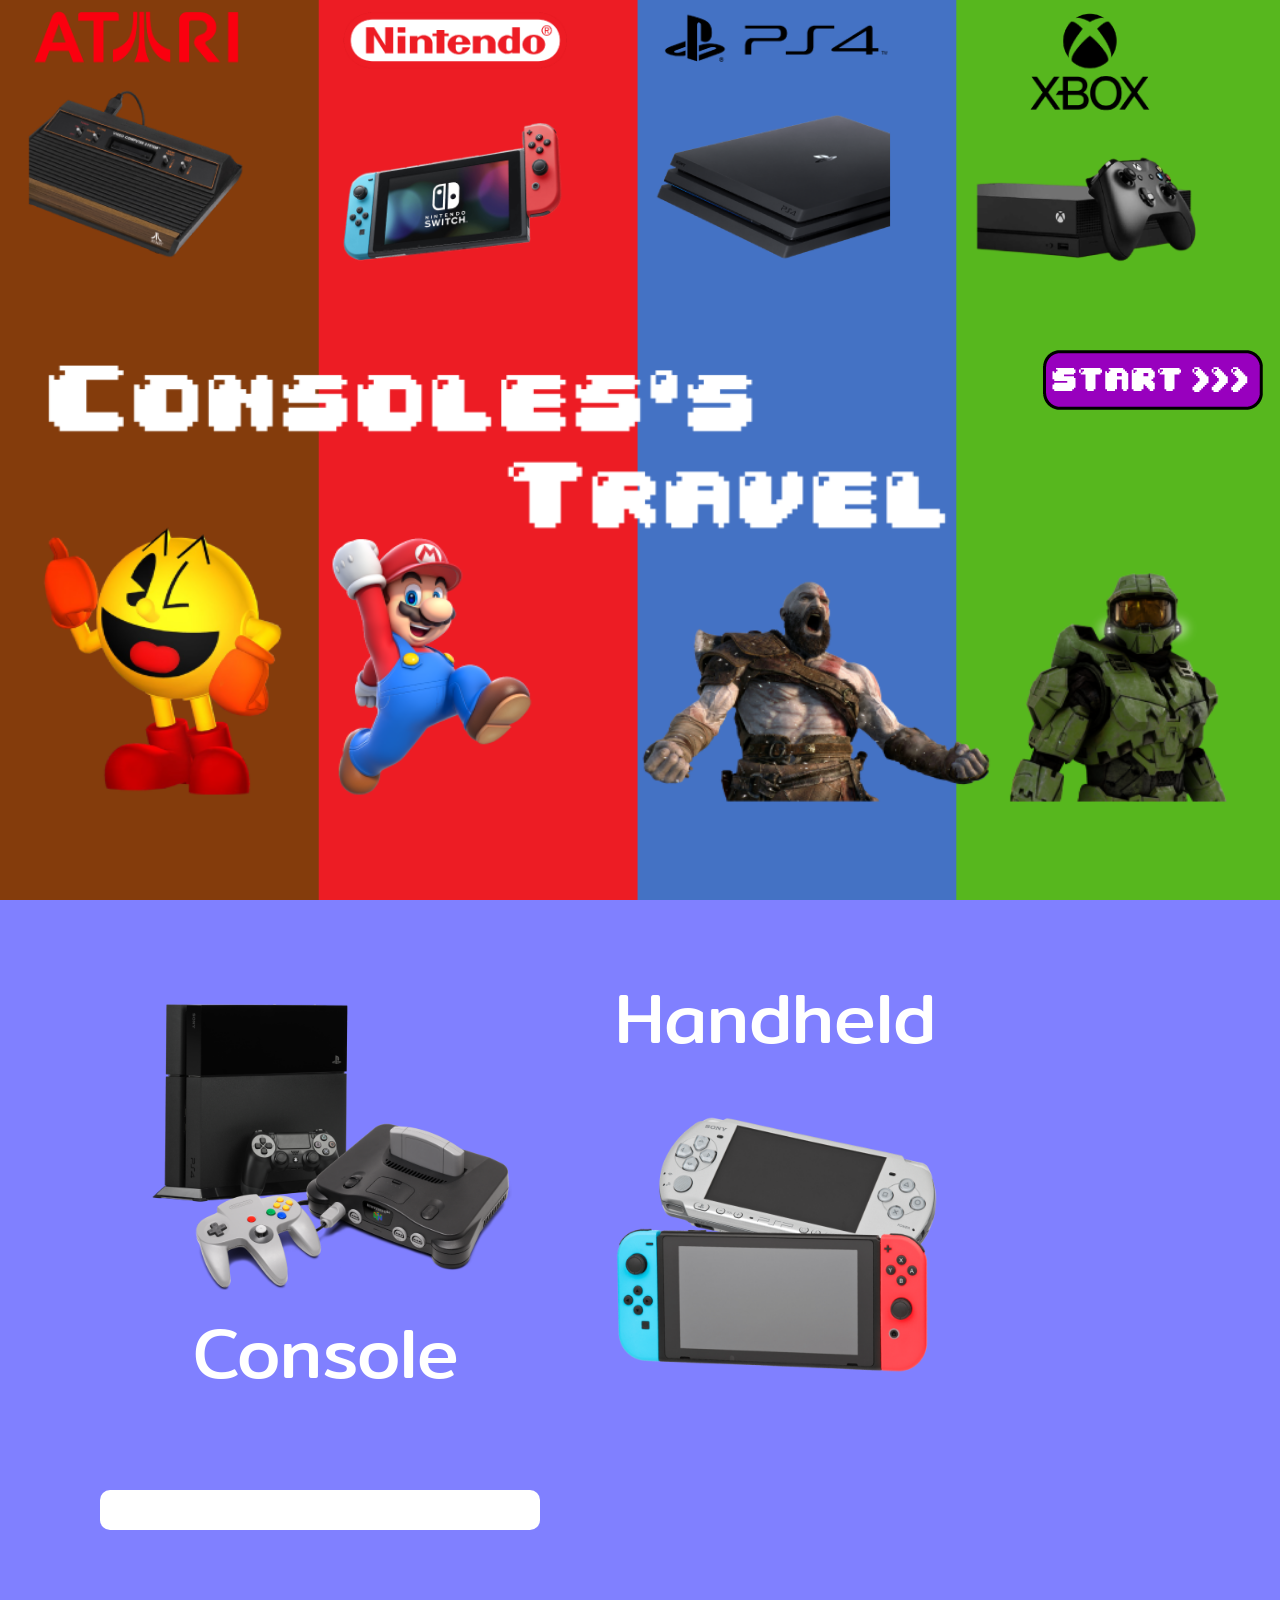
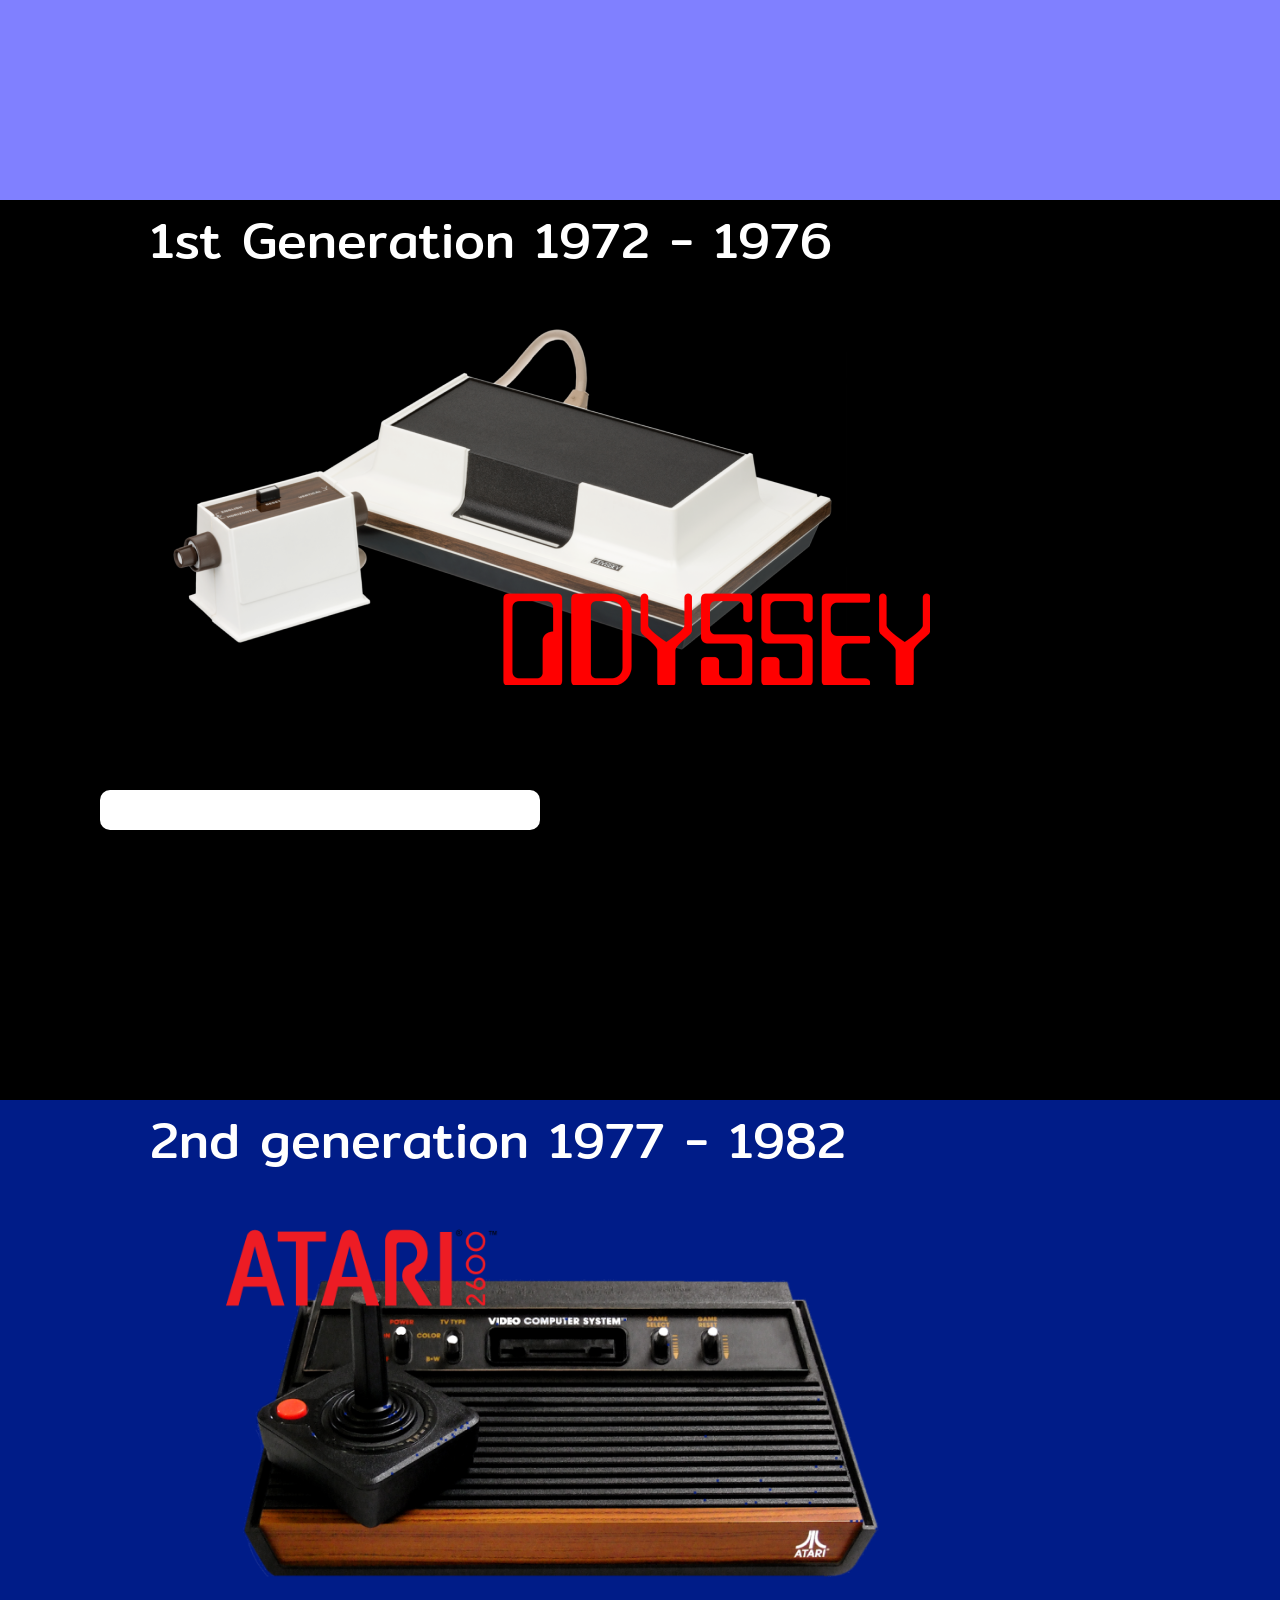
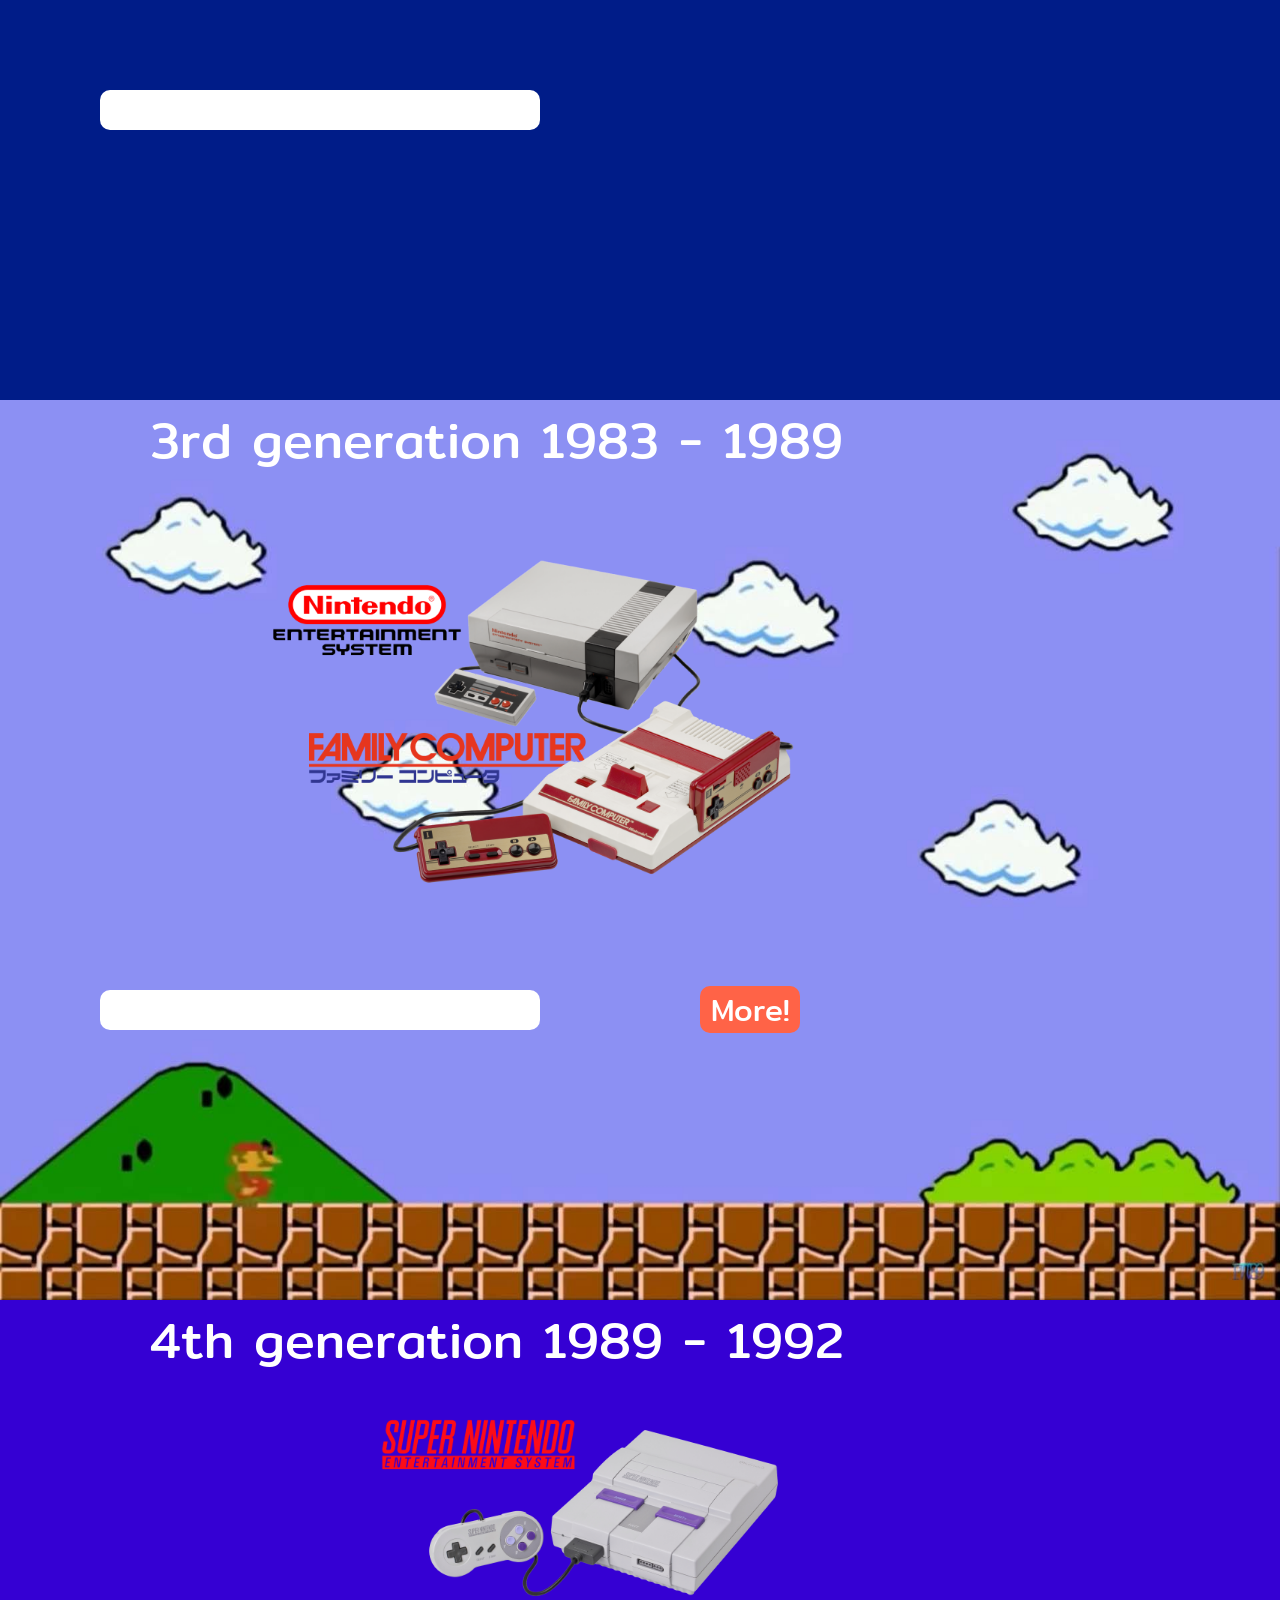
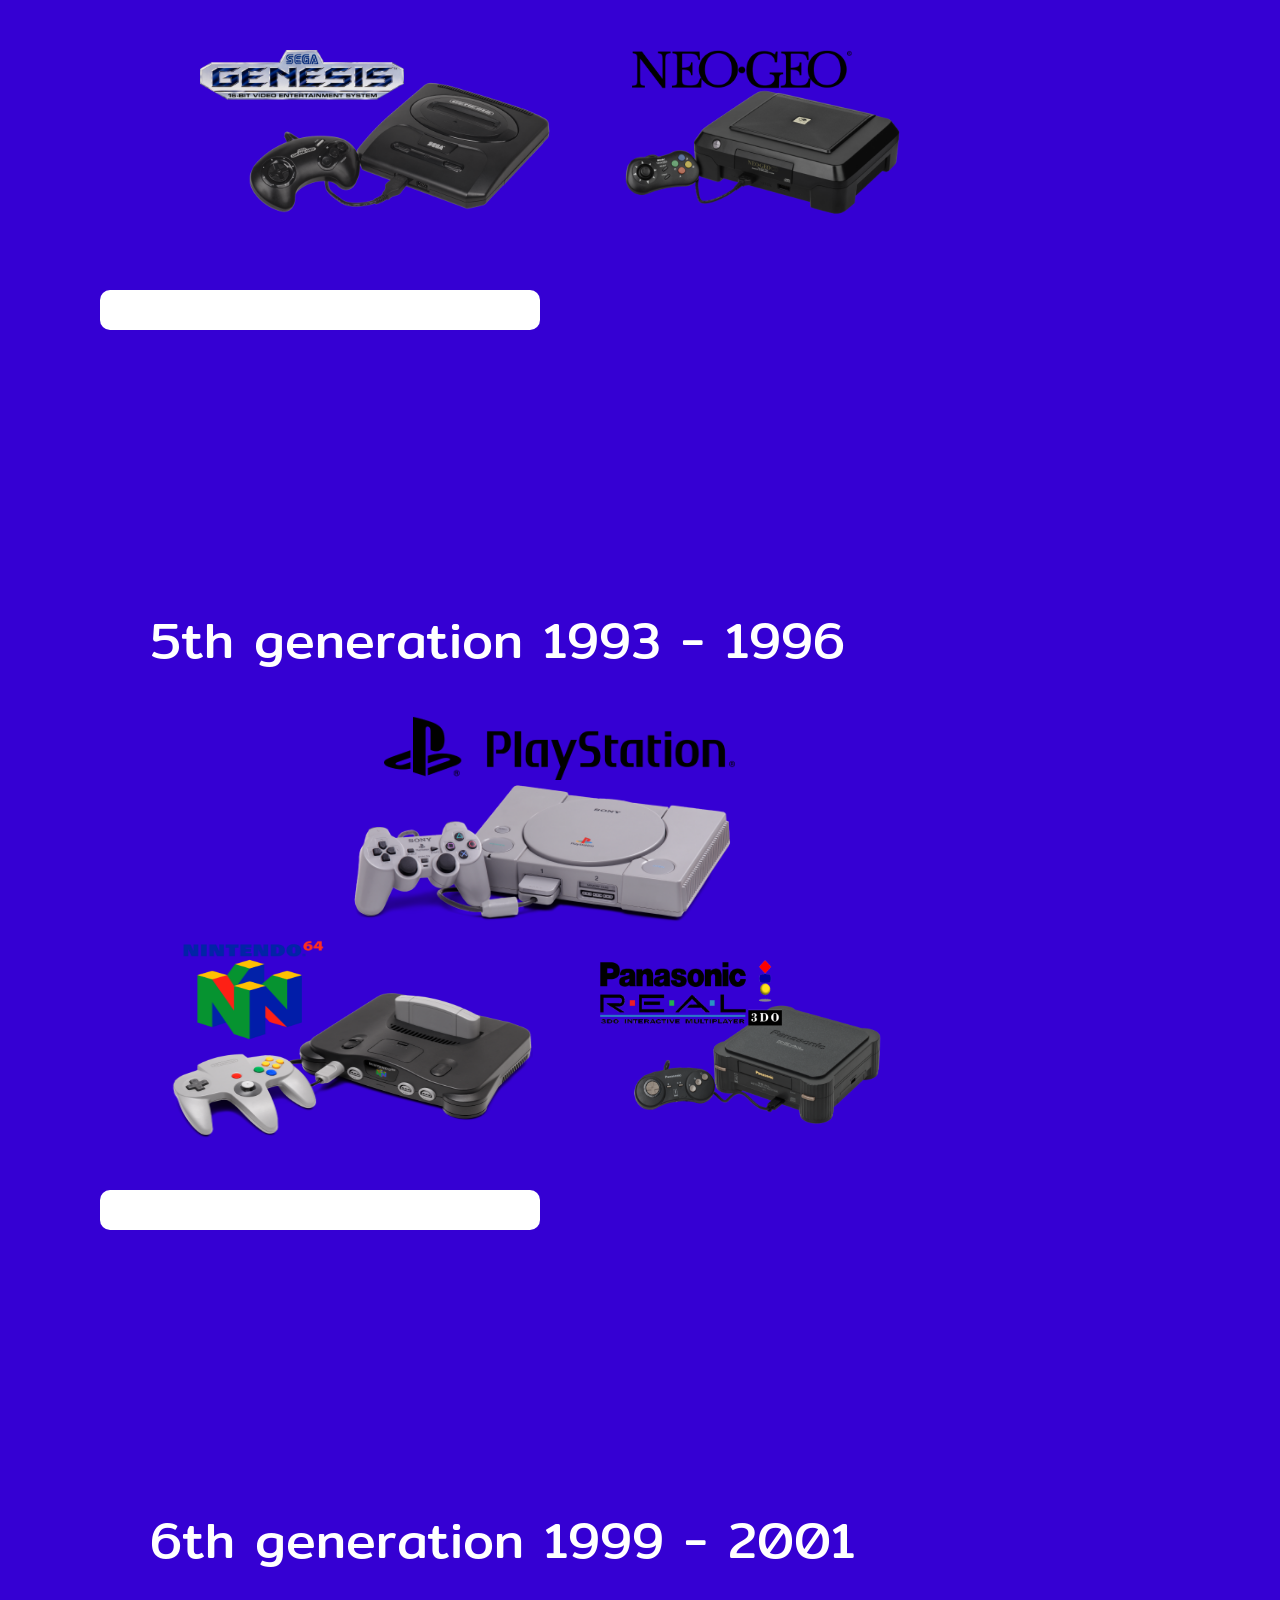
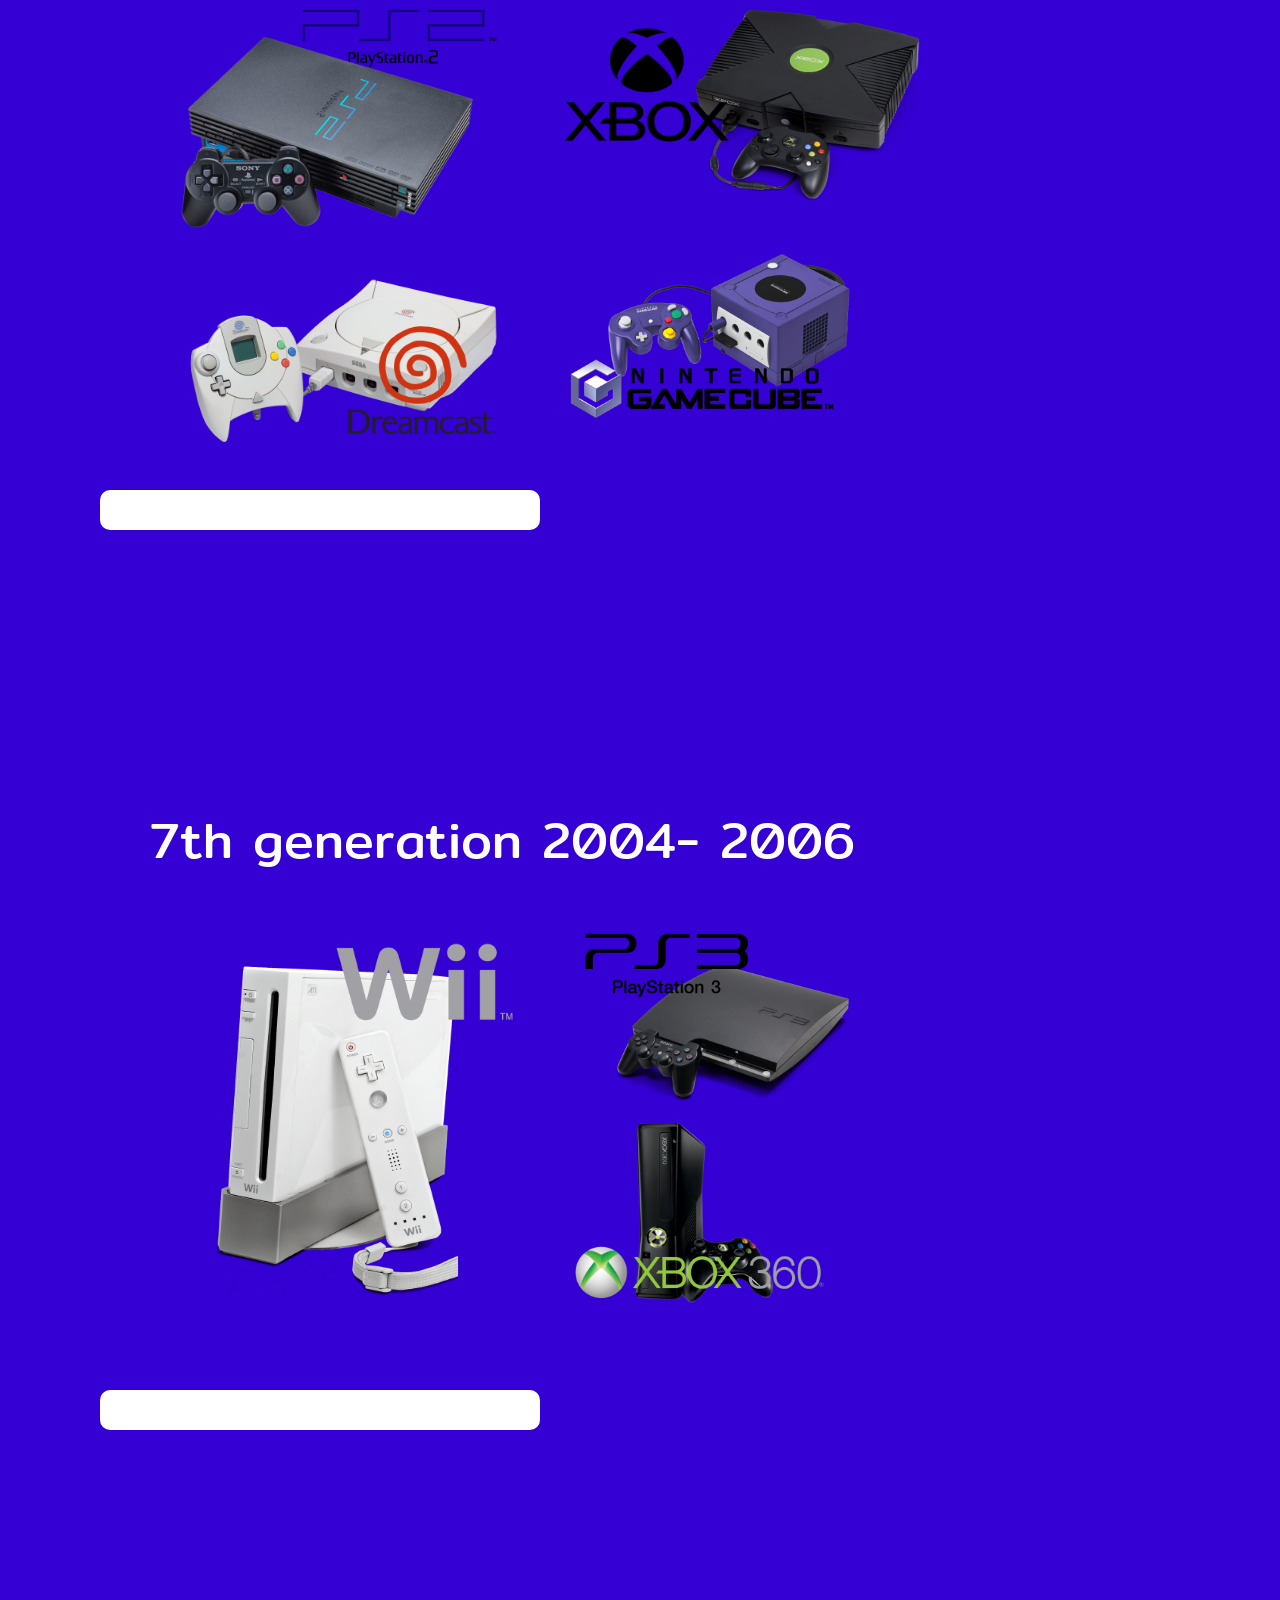
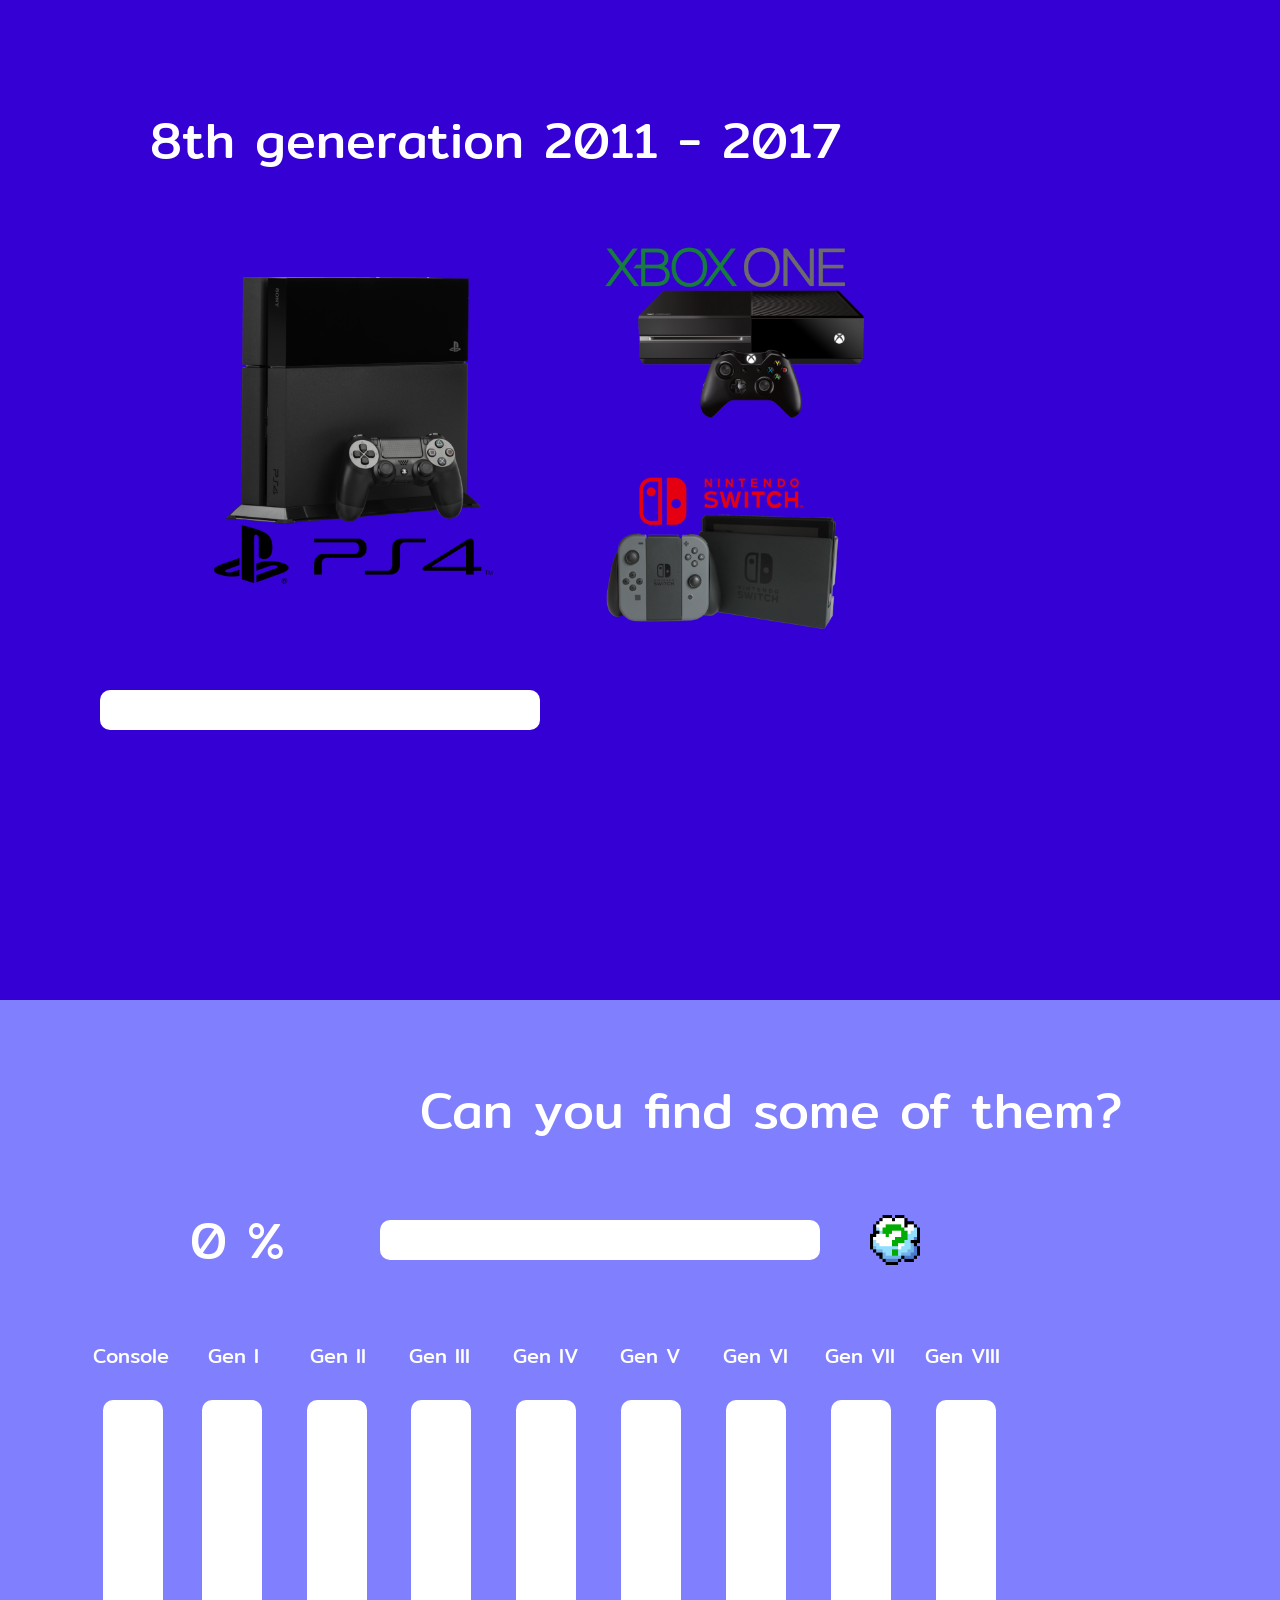
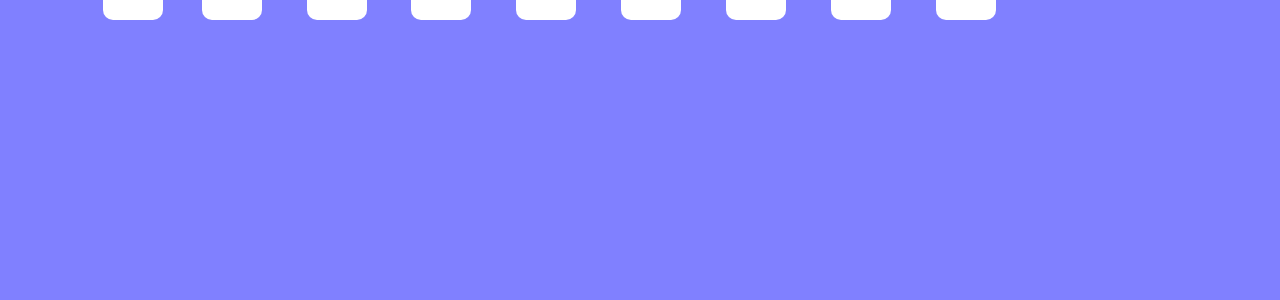
==== index.html @ 99b62955 "ahhhhhhhhhhhh" ====
<!doctype html>
<html lang="en">
    <head>
        <!-- Required meta tags -->
        <meta charset="utf-8">
        <meta name="viewport" content="width=device-width, initial-scale=1, shrink-to-fit=no">
        <link rel="shortcut icon" href="image/rp-icon.png"/>

        <link rel="stylesheet" href="css/indexauto.css">
        <link rel="stylesheet" href="css/popup.css">
        <link rel="stylesheet" href="css/more.css">

        <!-- CSS For Game -->
        <link rel="stylesheet" href="css/gameshow1.css">

        <!-- Script For Game -->
        <script src="javascript/scriptGame1.js"></script>


        <script src="javascript/popup.js"></script>
        <link href="https://fonts.googleapis.com/css2?family=Mitr&display=swap" rel="stylesheet">

        <title>Consoles's Travel</title>

    </head>
    <body onload="location.href='#home'; navigatorOff(); homeOn()">
        <!-- Navigatorbar -->
        <div id="navigator">
            <div class="pagebtn" onclick="location.href='#home'; navigatorOff(); resett(); homeOn()">
                <p class="font SS CW">Home</p>
            </div>
            <div id="link0" class="pagebtn" onclick="location.href='#page0'; imHere(0);">
                <p class="font SS CW">Console</p>
            </div>
            <div id="link1" class="pagebtn" onclick="location.href='#page1'; imHere(1);">
                <p class="font SS CW">I</p>
            </div>
            <div id="link2" class="pagebtn" onclick="location.href='#page2'; imHere(2);">
                <p class="font SS CW">II</p>
            </div>
            <div id="link3" class="pagebtn" onclick="location.href='#page3'; imHere(3);">
                <p class="font SS CW">III</p>
            </div>
            <div id="link4" class="pagebtn" onclick="location.href='#page4'; imHere(4);">
                <p class="font SS CW">IV</p>
            </div>
            <div id="link5" class="pagebtn" onclick="location.href='#page5'; imHere(5);">
                <p class="font SS CW">V</p>
            </div>
            <div id="link6" class="pagebtn" onclick="location.href='#page6'; imHere(6);">
                <p class="font SS CW">VI</p>
            </div>
            <div id="link7" class="pagebtn" onclick="location.href='#page7'; imHere(7);">
                <p class="font SS CW">VII</p>
            </div>
            <div id="link8" class="pagebtn" onclick="location.href='#page8'; imHere(8);">
                <p class="font SS CW">VIII</p>
            </div>
            <div id="link9" class="pagebtn" onclick="location.href='#page9'; getresult(); imHere(9);">
                <p class="font SS CW">Trophy</p>
            </div>
            <div class="pagebtn" onclick="location.reload();">
                <p class="font SS CW">Reset</p>
            </div>
        </div>

        <!-- Home Page -->
        <div id="home" class="home">
            <div id="hpimg1"></div>
            <div id="hpimg2"></div>
            <div id="hpimg3"></div>
            <div id="hpimg4"></div>
            <div id="homebtn" onclick="location.href='#page0'; navigatorOn(); imHere(0); homeOff()"></div>
        </div>
        
        <!-- Console & Handhel -->
        <div id="page0" class="p0">
            <div class="layout top"></div>
            <div class="layout mid">
                <p id="text0_1" class="abc font LL CW">Console</p>
                <p id="text0_2" class="abc font LL CW">Handheld</p>
                <div id="img0_1" class="abc" onclick="openPopUp(0, 0); navigatorOff(); getprogress(0, 1)"></div>
                <div id="img0_2" class="abc" onclick="openPopUp(1, 0); navigatorOff(); getprogress(0, 2)"></div>
                
                <!-- Popup -->
                <div id="back0" class="backP" onclick="closePopUp(); navigatorOn();"></div>
                <div id="pop01" class="detailP" onclick="closePopUp(); navigatorOn();">
                    <div id="imgp01"></div>
                    <p id="txtp01" class="abc font LL CW">Console</p>
                    <div id="txtpbox01">
                        <p class="abc font Mm CW">
                            อุปกรณ์สำหรับอ่านค่าและส่งภาพ และเสียงจากสื่อบันทึก เช่นแผ่นซีดี, ดีวีดี, ตลับ 
                            &emsp;ไปยังหน้าจอ โดยผู้เล่นสามารถบังคับ แสงหรือเสียงนั้น ๆ ได้ผ่านตัวควบคุม(คอลโทรลเลอร์)หรือ จอย
                        </p>
                    </div>
                </div>
                <div id="pop02" class="detailP" onclick="closePopUp(); navigatorOn();">
                    <div id="imgp02"></div>
                    <p id="txtp02" class="abc font LL CW">Handheld</p>
                    <div id="txtpbox02">
                        <p class="abc font Mm CW">
                            เครื่องพกพา จะมีขนาดเล็กประกอบไปด้วย หน้าจอ ลำโพง และส่วนควบคุมโดยผู้ใช้งานจะสามารถพกพา และเล่นได้ทุกที่ทีต้องการ
                        </p>
                    </div>
                </div>

            </div>
            <div class="layout bot">
                <div class="progressbar">
                    <div id="progress0"></div>
                </div>
            </div>
        </div>

        <!-- Generation 1 -->
        <div id="page1" class="p1">
            <div class="layout top"></div>
            <div class="layout mid">
                <p id="gentxt1" class="abc font Ll CW">1st Generation 1972 - 1976</p>
                <div id="img1_1" class="abc" onclick="openPopUp(2, 1); navigatorOff(); getprogress(1, 1);"></div>

                <!-- Popup -->
                <div id="back1" class="backP" onclick="closePopUp(); navigatorOn();"></div>
                <div id="pop11" class="detailG1" onclick="closePopUp(); navigatorOn();">
                    <div id="imgp11"></div>
                    <div id="txtpbox11">
                        <p class="abc font SS CW">
                            <b>เครื่อง</b> Magnavox Odyssey <br>
                            <b>ผู้ผลิต</b> MAGNAVOX (America 1917)<br>
                            <b>วันวางจำหน่าย</b> สิงหาคม 1972<br>
                            <b>ยอดขาย</b> 350,000 เครื่อง
                        </p>
                    </div>
                    <div id="txtpbox12">
                        <p class="abc font SS CW">
                            เกมคอนโซลเครื่องแรกของโลกที่ว่าจำหน่ายครั้งแรกที่ อเมริกา ในปี 1972 
                            ถูกออกแบบและสร้างโดยทีมเล็ก ๆ ที่นำโดยคุณ Ralph H. Baer 
                            นักประดิษฐ์นักพัฒนาเกมและวิศวกรชาวอเมริกันเชื้อสายเยอรมันเชื้อสายยิว
                        </p>
                    </div>
                </div>

            </div>
            <div class="layout bot">
                <div class="progressbar">
                    <div id="progress1"></div>
                </div>
                <!-- <div id="morebtn1" class="morebtn" onclick="showMore(1); location.href='#more1';">
                    <p class="font MM CW">More!</p>
                </div> -->
            </div>
        </div>

        <!-- More 1 -->
        <div id="more1" class="m01">
            <div id="cmbtn1" class="cmbtn" onclick="closeMore(1); location.href='#page1';">
                <p class="font MM CW">Back</p>
            </div>
        </div>

        <!-- Generation 2 -->
        <div id="page2" class="p2">
            <div class="layout top"></div>
            <div class="layout mid">
                <p id="gentxt2" class="abc font Ll CW">2nd generation 1977 - 1982</p>
                <div id="img2_1" class="abc" onclick="openPopUp(3, 2); navigatorOff(); getprogress(2, 1)"></div>

                <!-- Popup -->
                <div id="back2" class="backP" onclick="closePopUp(); navigatorOn();"></div>
                <div id="pop21" class="detailG2" onclick="closePopUp(); navigatorOn();">
                    <div id="txtpbox21">
                        <p class="abc font SS CW">
                            <b>เครื่อง</b> Atari 2600 <br>
                            <b>ผู้ผลิต</b> Atari (America 1972)<br>
                            <b>วันวางจำหน่าย</b> 11 สิงหาคม 1977<br>
                            <b>ยอดขาย</b> 30 ล้านเครื่อง
                        </p>
                    </div>
                    <div id="txtpbox22">
                        <p class="abc font SS CW">
                            เครื่องเล่นเกมคอนโซลยุคแรกที่สามารถพบเห็นได้ในประเทศไทยในอดีต 
                            และยังสามารถหาซื้อได้อยู่ในปัจจุบัน โดยเกมที่ปรากฏจะเป็นเกมที่นำมาจากตู้เกมอาเขตในยุคนั้น ๆ 
                            เช่น battle city, space invader หรือเกมยอดฮิตอย่าง Pac – man  
                        </p>
                    </div>
                </div>

            </div>
            <div class="layout bot">
                <div class="progressbar">
                    <div id="progress2"></div>
                </div>
                <!-- <div id="morebtn2" class="morebtn" onclick="showMore(2); location.href='#more2';">
                    <p class="font MM CW">More!</p>
                </div> -->
            </div>
        </div>

         <!-- More 2 -->
         <div id="more2" class="m02">
            <div id="cmbtn2" class="cmbtn" onclick="closeMore(2); location.href='#page2';">
                <p class="font MM CW">Back</p>
            </div>
        </div>


        <!-- Generation 3 -->
        <div id="page3" class="p3">
            <div class="layout top"></div>
            <div class="layout mid">
                <p id="gentxt3" class="abc font Ll CW">3rd generation 1983 - 1989</p>
                <div id="img3_1" class="abc"onclick="openPopUp(4, 3); navigatorOff(); btnOff(3); getprogress(3, 1)"></div>

                <!-- Popup -->
                <div id="back3" class="backP" onclick="closePopUp(); navigatorOn(); btnOn(3)"></div>
                <div id="pop31" class="detailG3" onclick="closePopUp(); navigatorOn(); btnOn(3)">
                    <div id="txtpbox31">
                        <p class="abc font SS CW">
                            <b>เครื่อง</b> Nintendo Entertainment System หรือ NES หรือ Famicom <br>
                            <b>ผู้ผลิต</b> Nintendo (Japan 1977)<br>
                            <b>วันวางจำหน่าย</b> (JP) 15 กรกฎาคม 1983 / (NA) 18 ตุลาคม 1985<br>
                            <b>ยอดขาย</b> 61.91 ล้านเครื่อง
                        </p>
                    </div>
                    <div id="txtpbox32">
                        <p class="abc font SS CW">
                            Nintendo ได้เปิดตัว Famicom (Family Computer) ครั้งแรกที่ประเทศญี่ปุ่นในปี 1983 
                            พร้อมกับการแจ้งเกิดของเกม platform ระดับตำนานอย่าง Super Mario Brother 
                            หรือเรียกกันสั้น ๆ ว่า mario จนกลายมาเป็นสัญลักษณ์ของบริษัทในปัจจุบัน และในปี 1985 
                            Nintendo เปิดขายเครื่อง famicom ในประเทศอเมริกา ในชื่อ NES และยังเป็นการทำให้เกิดปรากฎการณ์เกมคอนโซล 
                            ที่ทำให้คนทั่วโลกได้รู้จักวิดิโอเกม และเกมคอนโซล  
                        </p>
                    </div>
                </div>

            </div>
            <div class="layout bot">
                <div class="progressbar">
                    <div id="progress3"></div>
                </div>
                <div id="morebtn3" class="morebtn3" onclick="showMore(3); location.href='#more3'; firstViewSFX(); getprogress(3, 2)">
                    <p class="font MM CW">More!</p>
                </div>
            </div>
        </div>

         <!-- More 3 -->
         <div id="more3" class="m03">
            <div id="cmbtn3" class="cmbtn" onclick="closeMore(3); location.href='#page3'; closeGame();">
                <p class="font MM CW">Back</p>
            </div>
            <div id="viewgame1">
                <div id="menu1">
                    <img id="bgMenuG1" src="image/Game1/start/START BG.jpg">
                    <div id="playbtn1" onclick="clickToP()"> <img id="bgMenuG1" src="image/Game1/start/Start BTN.png"> </div>
                </div>
                <div id="stageG1"> 
                    <div id="stG1"></div>
                    <div id="nextStG1"></div>
                </div>
                <div id="areaBird"></div>
                <div id="groundG1"><img width="800px" src="image/Game1/underduck.png"></div>
                <div class="game1HUD" id = "timeHUD">Time : 0</div>
                <div class="game1HUD" id = "scoreHUD">Score : 0</div>
                <div class="game1HUD" id = "stageHUD">Stage 1</div>
                
            </div>
        </div>

        <!-- Generation 4 -->
        <div id="page4" class="p4">
            <div class="layout top"></div>
            <div class="layout mid">
                <p id="gentxt4" class="abc font Ll CW">4th generation 1989 - 1992</p>
                <div id="img4_1" class="abc"onclick="openPopUp(5, 4); navigatorOff(); getprogress(4, 1); changeBg(4,1)"></div>
                <div id="img4_2" class="abc"onclick="openPopUp(6, 4); navigatorOff(); getprogress(4, 2); changeBg(4,2)"></div>
                <div id="img4_3" class="abc"onclick="openPopUp(7, 4); navigatorOff(); getprogress(4, 3); changeBg(4,3)"></div>

                <!-- Popup -->
                <div id="back4" class="backP" onclick="closePopUp(); navigatorOn(); changeBg(4,4)"></div>
                <div id="pop41" class="detailG4" onclick="closePopUp(); navigatorOn(); changeBg(4,4)">
                    <div id="imgp41"></div>
                    <div id="txtpbox41">
                        <p class="abc font SS CW">
                            <b>เครื่อง</b> Super Nintendo Entertainment System หรือ SNES หรือ Super Famicom <br>
                            <b>ผู้ผลิต</b> Nintendo (Japan 1977)<br>
                            <b>วันวางจำหน่าย</b> (JP) 21 พฤศจิกายน 1990 / (NA) 23 สิงหาคม 1991<br>
                            <b>ยอดขาย</b> 49.10 ล้านเครื่อง
                        </p>
                    </div>
                    <div id="txtpbox42">
                        <p class="abc font SS CW">
                            ในปี 1990 Nintendo ก็ได้เปิดตัว SNES หรือ Super famicom เครื่องเล่นเกม 16 บิตของตัวเองโดยในนำภาคต่อของเกมดัง ๆ 
                            ของตัวเองมาลงให้กับเครื่อง เช่น Fanal Fantasy IV, Dargon Quest V Rockman X ทั้งยังนำเกมต่อสู่ที่ดังมาก ๆ 
                            ในยุคนั้นอย่าง Street Fighter II มาในขณะที่เครื่องเกมอื่นทำไม่ได้อีกด้วย
                        </p>
                    </div>
                </div>
                <div id="pop42" class="detailG4" onclick="closePopUp(); navigatorOn(); changeBg(4,4)">
                    <div id="imgp42"></div>
                    <div id="txtpbox43">
                        <p class="abc font SS CW">
                            <b>เครื่อง</b> Mega Drive (jp) หรือ Sega Genesis(us) <br>
                            <b>ผู้ผลิต</b> SEGA (Japanese multinational 1982)<br>
                            <b>วันวางจำหน่าย</b> (JP) 29 ตุลาคม 1988 / (NA) 14 สิงหาคม 1989<br>
                            <b>ยอดขาย</b> 30.75 ล้านเครื่อง
                        </p>
                    </div>
                    <div id="txtpbox44">
                        <p class="abc font SS CW">
                            เริ่มเข้าสู่ยุค 16 บิต ทำให้เกมคอนโซลมีพัฒนาการด้านภาพและเสียงที่ดีขึ้นอย่างเห็นได้ชัดเจน และในยุคนี้ SEGA 
                            ก็เป็นเจ้าแรกที่เปิดตัวด้วยเครื่องเกมใหม่อย่าง genesis และเกมชูโรงใหม่อย่าง sonic the hedgehog หรือเรียกกันติดปากว่า โซนิคเจ้าเม่นสายฟ้า
                        </p>
                    </div>
                </div>
                <div id="pop43" class="detailG4" onclick="closePopUp(); navigatorOn(); changeBg(4,4)">
                    <div id="imgp43"></div>
                    <div id="txtpbox45">
                        <p class="abc font SS CW">
                            <b>เครื่อง</b> NEO GEO <br>
                            <b>ผู้ผลิต</b> SNK Corporation (Japan 1978) <br>
                            <b>วันวางจำหน่าย</b> (JP) 26 เมษายน 1990 / (NA) 22 สิงหาคม 1990 <br>
                            <b>ยอดขาย</b> 1 ล้านเครื่อง
                        </p>
                    </div>
                    <div id="txtpbox46">
                        <p class="abc font SS CW">
                            เครื่องที่นำเกมอาเขตยอดนิยมของค่าย SNK มาลงในเครื่องเกมคอนโซล อย่าง (1991) 
                            FATAL FURY, (1992) ART OF FIGHTING, (1993) SAMURAI SHOWDOWN, 
                            (1994) KING OF FIGHTER ในประเทศไทยสามารถพบให้ได้บ่อยในยุคนั้นตามร้านเกมเนื่องจากทั้งตัวเครื่องเกม 
                            และตลับมาราคาที่สูงมากเมื่อเทียบกับเครื่องอื่น ๆ
                        </p>
                    </div>
                </div>
            </div>
            <div class="layout bot">
                <div class="progressbar">
                    <div id="progress4"></div>
                </div>
                <!-- <div id="morebtn4" class="morebtn" onclick="showMore(4); location.href='#more4';">
                    <p class="font MM CW">More!</p>
                </div> -->
            </div>
        </div>

         <!-- More 4 -->
         <div id="more4" class="m04">
            <div id="cmbtn4" class="cmbtn" onclick="closeMore(4); location.href='#page4';">
                <p class="font MM CW">Back</p>
            </div>
        </div>

        <!-- Generation 5 -->
        <div id="page5" class="p5">
            <div class="layout top"></div>
            <div class="layout mid">
                <p id="gentxt5" class="abc font Ll CW">5th generation 1993 - 1996</p>
                <div id="img5_1" class="abc"onclick="openPopUp(8, 5); navigatorOff(); getprogress(5, 1); changeBg(5,1)"></div>
                <div id="img5_2" class="abc"onclick="openPopUp(9, 5); navigatorOff(); getprogress(5, 2); changeBg(5,2)"></div>
                <div id="img5_3" class="abc"onclick="openPopUp(10, 5); navigatorOff(); getprogress(5, 3); changeBg(5,3)"></div>

                <!-- Popup -->
                <div id="back5" class="backP" onclick="closePopUp(); navigatorOn(); changeBg(5,4)"></div>
                <div id="pop51" class="detailG5" onclick="closePopUp(); navigatorOn(); changeBg(5,4)">
                    <div id="txtpbox51">
                        <p class="abc font SS CW">
                            <b>เครื่อง</b> PlayStation <br>
                            <b>ผู้ผลิต</b> Sony (JP multinational 1946) <br>
                            <b>วันวางจำหน่าย</b> (JP) 3 สิงหาคม 1994 / (NA) 9 กันยายน 1995 <br>
                            <b>ยอดขาย</b> 102.49 ล้านเครื่อง
                        </p>
                    </div>
                    <div id="txtpbox52">
                        <p class="abc font SS CW">
                            จุดเริ่มต้นของคลื่นลูกใหญ่ที่ทำให้วงการเกมคอนโซลต้องสั่นสะเทือนจากอดีตจนถึงปัจจุบัน เมื่อ Sony 
                            มาเข้าร่วมวงการเกมคอนโซล หลังจากโปรเจคการร่วมมือระหว่าง Sony และ Nintendo ที่ถูกยกเลิกไป Sony 
                            จึงได้เปิดตัวเครื่องเกมคอนโซลของตัวเองที่มีการนำเสนอเกมด้วย โมเดลโพลิกอน 3 มิติเต็มรูปแบบ
                            ทำให้เกิดการเปลี่ยนแปลงครั้งสำคัญของวงการเกมอย่างมากจากภาพเกม 2 มิติ สู่ 3 มิติ
                            เเละมีเปิดตัวเกมใหม่ Resident Evil, Silent Hill, Tekken
                        </p>
                    </div>
                </div>
                <div id="pop52" class="detailG5" onclick="closePopUp(); navigatorOn(); changeBg(5,4)">
                    <div id="txtpbox53">
                        <p class="abc font SS CW">
                            <b>เครื่อง</b> Nintendo 64 <br>
                            <b>ผู้ผลิต</b> Nintendo (Japan 1977) <br>
                            <b>วันวางจำหน่าย</b> (JP) 23 มิถุนายน 1996 / (NA)29 กันยายน 1996 <br>
                            <b>ยอดขาย</b> 32.93 ล้านเครื่อง
                        </p>
                    </div>
                    <div id="txtpbox54">
                        <p class="abc font SS CW">
                            การกลับมาของ Nintendo โดนยังคงยึดเอกลักษณ์เดิมของตัวเองในการใช้สื่อบันทึกข้อมูลอย่างตลับ โดยให้เหตุผลว่า 
                            ซีดีนั้นบันทึกข้อมูลได้มากกว่าก็จริง แต่จะมีหน้าโหลดเวลาเข้าฉากต่าง ๆ ซึ่งทาง Nintendo 
                            มองว่ามันไม่ดีต่อประสบการณ์ในการเล่น โดย Nintendo ยังได้เปิดตัวจอยตัวใหม่ที่แปลกตามากในยุคนั้น 
                            เพราะมันมีถึง 3 ก้าน และมาพร้อมกับแกนนาลอค ก่อนที่มันจะกลายเป็นต้นแบบให้กับ การออกแบบจอยในยุคปัจจุบันที่จะต้องมีแกนอนาล๊อคด้วย
                        </p>
                    </div>
                </div>
                <div id="pop53" class="detailG5" onclick="closePopUp(); navigatorOn(); changeBg(5,4)">
                    <div id="txtpbox55">
                        <p class="abc font SS CW">
                            <b>เครื่อง</b> 3DO REAL <br>
                            <b>ผู้ผลิต</b> Matsushita Electric หรือ Panasonic(1918 Japan) <br>
                            <b>วันวางจำหน่าย</b> (NA) 4 ตุลาคม 1993 / (JP) 20 มีนาคม 1994 <br>
                            <b>ยอดขาย</b> 2 ล้านเครื่อง
                        </p>
                    </div>
                    <div id="txtpbox56">
                        <p class="abc font SS CW">
                            3DO REAL สร้างความตื่นตาตื่นใจให้กับวงการเกมคอนโซลในยุคนั้นมากเพราะเป็น
                            เครื่องเล่นเกมแรกที่สามารถนำสื่อบันทึกข้อมูลสมัยใหม่อย่าง ซีดีมาใช้ ทำให้ทั้งภาพ 
                            เสียง สี ความสวยงาม มากขึ้นจากยุค 16 บิตมาก
                        </p>
                    </div>
                </div>

            </div>
            <div class="layout bot">
                <div class="progressbar">
                    <div id="progress5"></div>
                </div>
                <!-- <div id="morebtn5" class="morebtn" onclick="showMore(5); location.href='#more5';">
                    <p class="font MM CW">More!</p>
                </div> -->
            </div>
        </div>

         <!-- More 5 -->
         <div id="more5" class="m05">
            <div id="cmbtn5" class="cmbtn" onclick="closeMore(5); location.href='#page5';">
                <p class="font MM CW">Back</p>
            </div>
        </div>

        <!-- Generation 6 -->
        <div id="page6" class="p6">
            <div class="layout top"></div>
            <div class="layout mid">
                <p id="gentxt6" class="abc font Ll CW">6th generation 1999 - 2001</p>
                <div id="img6_1" class="abc"onclick="openPopUp(11, 6); navigatorOff(); getprogress(6, 1); changeBg(6,1)"></div>
                <div id="img6_2" class="abc"onclick="openPopUp(12, 6); navigatorOff(); getprogress(6, 2); changeBg(6,2)"></div>
                <div id="img6_3" class="abc"onclick="openPopUp(13, 6); navigatorOff(); getprogress(6, 3); changeBg(6,3)"></div>
                <div id="img6_4" class="abc"onclick="openPopUp(14, 6); navigatorOff(); getprogress(6, 4); changeBg(6,4)"></div>

                <!-- Popup -->
                <div id="back6" class="backP" onclick="closePopUp(); navigatorOn(); changeBg(6,5)"></div>
                <div id="pop61" class="detailG6" onclick="closePopUp(); navigatorOn(); changeBg(6,5)">
                    <div id="txtpbox61">
                        <p class="abc font SS CW">
                            <b>เครื่อง</b> Playstation2 <br>
                            <b>ผู้ผลิต</b> Sony (JP multinational 1946) <br>
                            <b>วันวางจำหน่าย</b> (JP) 4 มีนาคม 2000 / (NA) 26 ตุลาคม 2000 <br>
                            <b>ยอดขาย</b> 155 ล้านเครื่อง
                        </p> 
                    </div>
                    <div id="txtpbox62">
                        <p class="abc font SS CW">
                            Sony ได้สานต่อความสำเร็จด้วยการเปิดตัวของ Playstation2 ที่ทำให้ยอดขายของ Dream Cast 
                            หยุดชงักลงไปและในครั้งนี้ Sony ได้เปิดตัวเกมภาคต่อชื่อดังอีกมากมายทั้ง Final Fantasy X, 
                            Metal Gear Solid 2, Dragon Quest VIII และมีการเปิดตัวเกมใหม่อย่าง Devil May Cry, 
                            Onimusha, God of War โดยส่วนหนึ่งจากความสำเร็จของ Sony ก็มาจากการเลือกใช้สื่อบันทึกข้อมูลอย่าง 
                            ดีวีดี ที่สามารถบันทึกข้อมูลได้มากกว่า ซีดีถึง 7 เท่า
                        </p>
                    </div>
                </div>
                <div id="pop62" class="detailG6" onclick="closePopUp(); navigatorOn(); changeBg(6,5)">
                    <div id="txtpbox63">
                        <p class="abc font SS CW">
                            <b>เครื่อง</b> Xbox <br>
                            <b>ผู้ผลิต</b> Microsoft (American multinational 1975) <br>
                            <b>วันวางจำหน่าย</b> (NA) 15 พฤศจิกายน 2001 / (JP) 22 กุมภาพันธ์ 2002 <br>
                            <b>ยอดขาย</b> 24 ล้านเครื่อง
                        </p>
                    </div>
                    <div id="txtpbox64">
                        <p class="abc font SS CW">
                            ปลายปี 2001 Microsoft ในเปิดตัวเครื่องเกมคอนโซลเครื่องแรกของตัวเอง 
                            และประกาศเข้าร่วมสงครามการค้าด้วยการเปิดตัว Xbox เครื่องเกมที่แรงที่สุดในยุคนั้น 
                            และมาพร้อมกับฮาร์ดไดร์ในตัวสำหรับบันทึกเกม ทั้งยังเพิ่มบริการออนไลน์อย่าง Xbox Live
                        </p>
                    </div>
                </div>
                <div id="pop63" class="detailG6" onclick="closePopUp(); navigatorOn(); changeBg(6,5)">
                    <div id="txtpbox65">
                        <p class="abc font SS CW">
                            <b>เครื่อง</b> Dream Cast <br>
                            <b>ผู้ผลิต</b> SEGA (Japanese multinational 1982) <br>
                            <b>วันวางจำหน่าย</b> (JP) 27 พฤศจิกายน 1998 / (NA) 9 กันยายน 1999 <br>
                            <b>ยอดขาย</b> 9.13 ล้านเครื่อง
                        </p>
                    </div>
                    <div id="txtpbox66">
                        <p class="abc font SS CW">
                            เครื่องเกมแรกที่เปิดตัวก่อนใครในยุคนั้นของ SEGA สร้างความฮือฮาให้วงการเกมอย่างมากด้วยการพัฒนาจาก 64 บิต สู่ 128 บิต
                            ทำให้ภาพของเกมมีความสวยงาม ลบเหลี่ยมและมุมของโมเดลสิ่งต่าง ๆ ในเกมได้อย่างมาก
                        </p>
                    </div>
                </div>
                <div id="pop64" class="detailG6" onclick="closePopUp(); navigatorOn(); changeBg(6,5)">
                    <div id="txtpbox67">
                        <p class="abc font SS CW">
                            <b>เครื่อง</b> GameCube <br>
                            <b>ผู้ผลิต</b> Nintendo (Japan 1977) <br>
                            <b>วันวางจำหน่าย</b> (JP) 14 กันยายน 2001 / (NA) 18 พฤศจิกายน 2001 <br>
                            <b>ยอดขาย</b> 21.7 ล้านเครื่อง
                        </p> 
                    </div>
                    <div id="txtpbox68">
                        <p class="abc font SS CW">
                            การกลับมาของ Nintendo หลังจากปล่อยให้ Sony ได้ครองตลาดถึง 1 ปีเต็มและเป็นครั้งแรกที่ 
                            Nintendo ยอมเปลี่ยนมาใช้สื่อบันทึกสมัยใหม่อย่างมินิดีวีดี โดยมาพร้อมกับเกมยอดนิยมของตัวเองอย่าง mario และ Zelda
                            และมีการนำเกม Resident evil remake มาลงพิเศษเป็น Excusive ให้กับเครื่อง Gamecube อีกด้วย
                        </p>
                    </div>
                </div>

            </div>
            <div class="layout bot">
                <div class="progressbar">
                    <div id="progress6"></div>
                </div>
                <!-- <div id="morebtn6" class="morebtn" onclick="showMore(6); location.href='#more6';">
                    <p class="font MM CW">More!</p>
                </div> -->
            </div>
        </div>

         <!-- More 2 -->
         <div id="more6" class="m06">
            <div id="cmbtn6" class="cmbtn" onclick="closeMore(6); location.href='#page6';">
                <p class="font MM CW">Back</p>
            </div>
        </div>

        <!-- Generation 7 -->
        <div id="page7" class="p7">
            <div class="layout top"></div>
            <div class="layout mid">
                <p id="gentxt7" class="abc font Ll CW">7th generation 2004- 2006</p>
                <div id="img7_1" class="abc"onclick="openPopUp(15, 7); navigatorOff(); getprogress(7, 1); changeBg(7,1)"></div>
                <div id="img7_2" class="abc"onclick="openPopUp(16, 7); navigatorOff(); getprogress(7, 2); changeBg(7,2)"></div>
                <div id="img7_3" class="abc"onclick="openPopUp(17, 7); navigatorOff(); getprogress(7, 3); changeBg(7,3)"></div>

                <!-- Popup -->
                <div id="back7" class="backP" onclick="closePopUp(); navigatorOn(); changeBg(7,4)"></div>
                <div id="pop71" class="detailG7" onclick="closePopUp(); navigatorOn(); changeBg(7,4)">
                    <div id="txtpbox71">
                        <p class="abc font SS CW">
                            <b>เครื่อง</b> Wii <br>
                            <b>ผู้ผลิต</b> Nintendo (Foxconn 1974) <br>
                            <b>วันวางจำหน่าย</b> (JP) 14 กันยายน 2001 / (NA) 18 พฤศจิกายน 2001 <br>
                            <b>ยอดขาย</b> 101.63 ล้านเครื่อง
                        </p> 
                    </div>
                    <div id="txtpbox72">
                        <p class="abc font SS CW">
                            เรียบง่าย แต่แฝงด้วยความหน้าค้นหา นิยามสั้น ๆ สำหรับเครื่อง Wii โดยมีอุปกรณ์เสริมคือ Wiimote 
                            ที่ทำให้การเล่นเกมไม่ใช้แค่การกดปุ่มเพียงอย่างเดียวอีกต่อไป ผู้เล่นสามารถออกท่าทางเพื่อควบคุมการเล่นเกม 
                            ทำให้ Nintendo สามารถขยายตลาดไปสู่กลุ่มลูกค้าไม่มากกว่าทุกเครื่องเกมในตอนนั้น 
                            มาพร้อมเกมที่เน้นไปในการใช้ความสามารถของ Wiimote เช่น Wiisports, Wiiplay หรือแม้กระทั่ง Mario
                        </p>
                    </div>
                </div>
                <div id="pop72" class="detailG7" onclick="closePopUp(); navigatorOn(); changeBg(7,4)">
                    <div id="txtpbox73">
                        <p class="abc font SS CW">
                            <b>เครื่อง</b> Playstation 3 <br>
                            <b>ผู้ผลิต</b> Sony (JP multinational 1946) <br>
                            <b>วันวางจำหน่าย</b> (JP) 11 พฤศจิกายน 2006 / (NA) 17 พฤศจิกายน 2006 <br>
                            <b>ยอดขาย</b> 85.9 ล้านเครื่อง
                        </p>
                    </div>
                    <div id="txtpbox74">
                        <p class="abc font SS CW">
                            Playstation 3 ได้เปลี่ยนไปใช้สื่อบันทึกข้อมูลอย่างแผ่น blue - ray และยังคงความสามารถในการเล่นแผ่นหนัง blue – ray 
                            ผ่านตัวเครื่องในส่วนของเกมได้มีการทำภาคต่อของเกมดังอย่าง God of war 3 และเปิดตัวเองใหม่อย่าง Uncharted
                        </p>
                    </div>
                </div>
                <div id="pop73" class="detailG7" onclick="closePopUp(); navigatorOn(); changeBg(7,4)">
                    <div id="txtpbox75">
                        <p class="abc font SS CW">
                            <b>เครื่อง</b> Xbox 360 <br>
                            <b>ผู้ผลิต</b> Microsoft (American multinational 1975) <br>
                            <b>วันวางจำหน่าย</b> 15 พฤศจิกายน 2005 <br>
                            <b>ยอดขาย</b> 84.7 ล้านเครื่อง
                        </p>
                    </div>
                    <div id="txtpbox76">
                        <p class="abc font SS CW">
                            เจ้าแรกที่เปิดตัวในยุคนี้ พร้อมด้วยจุดเด่นด้านการบริการออนไลน์ที่พัฒนาต่อยอดจากเจนที่แล้ว และการมาของระบบ Achievement 
                            ที่จะผู้กับบัญชีผู้ใช้นั้น ๆ แม้จะเป็นยุคของแผ่น blue-ray ที่มีความจุมากกว่าแต่ Xbox เองก็เลือกที่จะใช้ DVD 
                            เป็นส่วนใหญ่เรื่องจากขนาดเกมในตอนนั้นยังสามารถเก็บได้เพียงพอในแผ่น DVD
                        </p>
                    </div>
                </div>
                

            </div>
            <div class="layout bot">
                <div class="progressbar">
                    <div id="progress7"></div>
                </div>
                <!-- <div id="morebtn7" class="morebtn" onclick="showMore(7); location.href='#more7';">
                    <p class="font MM CW">More!</p>
                </div> -->
            </div>
        </div>

         <!-- More 7 -->
         <div id="more7" class="m07">
            <div id="cmbtn7" class="cmbtn" onclick="closeMore(7); location.href='#page7';">
                <p class="font MM CW">Back</p>
            </div>
        </div>

        <!-- Generation 8 -->
        <div id="page8" class="p8">
            <div class="layout top"></div>
            <div class="layout mid">
                <p id="gentxt8" class="abc font Ll CW">8th generation 2011 - 2017</p>
                <div id="img8_1" class="abc"onclick="openPopUp(18, 8); navigatorOff(); getprogress(8, 1); changeBg(8,1)"></div>
                <div id="img8_2" class="abc"onclick="openPopUp(19, 8); navigatorOff(); getprogress(8, 2); changeBg(8,2)"></div>
                <div id="img8_3" class="abc"onclick="openPopUp(20, 8); navigatorOff(); getprogress(8, 3); changeBg(8,3)"></div>

                <!-- Popup -->
                <div id="back8" class="backP" onclick="closePopUp(); navigatorOn(); changeBg(8,4)"></div>
                <div id="pop81" class="detailG81" onclick="closePopUp(); navigatorOn(); changeBg(8,4)">
                    <div id="txtpbox81">
                        <p class="abc font SS CW">
                            <b>เครื่อง</b> Playstation 4 <br>
                            <b>ผู้ผลิต</b> Sony (JP multinational 1946) <br>
                            <b>วันวางจำหน่าย</b> (NA) 15 พฤศจิกายน 2013 / (JP) 22 กุมภาพันธ์ 2014 <br>
                            <b>ยอดขาย</b> 106 ล้านเครื่อง
                        </p>
                    </div>
                </div>
                <div id="pop82" class="detailG81" onclick="closePopUp(); navigatorOn(); changeBg(8,4)">
                    <div id="txtpbox82">
                        <p class="abc font SS CW">
                            <b>เครื่อง</b> Xbox one <br>
                            <b>ผู้ผลิต</b> Microsoft (Foxconn 1974) <br>
                            <b>วันวางจำหน่าย</b> (NA) 22 พฤศจิกายน 2013 / (JP) 4 กันยายน 2014 <br>
                            <b>ยอดขาย</b> 46.9 ล้านเครื่อง
                        </p>
                    </div>
                </div>
                <div id="pop83" class="detailG82" onclick="closePopUp(); navigatorOn(); changeBg(8,4)">
                    <div id="txtpbox83">
                        <p class="abc font SS CW">
                            <b>เครื่อง</b> Nintendo Switch <br>
                            <b>ผู้ผลิต</b> Nintendo (Foxconn 1974) <br>
                            <b>วันวางจำหน่าย</b> 3 มีนาคม 2017 <br>
                            <b>ยอดขาย</b> 61.44 ล้านเครื่อง
                        </p>
                    </div>
                </div>
                

            </div>
            <div class="layout bot">
                <div class="progressbar">
                    <div id="progress8"></div>
                </div>
                <!-- <div id="morebtn8" class="morebtn" onclick="">
                    <p class="font MM CW">Fin !</p>
                </div> -->
            </div>
        </div>

        <!-- Result -->
        <div id="page9" class="p9">
            <div id="result"><p id="resultxt" class="abs font Ll CW">Can you find some of them?</p></div>
            
            <div id="total"><p id="totaltxt" class="abs font Ll CW">0 %</p></div>
            <div class="progressbar-result">
                <div id="progress9"></div>
            </div>
            <div id="img9" class="abc" onclick="openPopUp(21, 9); navigatorOff(); btnOff(9)"> </div>

            <!-- Mini Progerss -->
            <div class="mn pro0"><div id="minipro0"></div></div>
            <div class="mn pro1"><div id="minipro1"></div></div>
            <div class="mn pro2"><div id="minipro2"></div></div>
            <div class="mn pro3"><div id="minipro3"></div></div>
            <div class="mn pro4"><div id="minipro4"></div></div>
            <div class="mn pro5"><div id="minipro5"></div></div>
            <div class="mn pro6"><div id="minipro6"></div></div>
            <div class="mn pro7"><div id="minipro7"></div></div>
            <div class="mn pro8"><div id="minipro8"></div></div>

            <p class="abc font SS CW mitxt0">Console</p>
            <p class="abc font SS CW mitxt1">Gen I</p>
            <p class="abc font SS CW mitxt2">Gen II</p>
            <p class="abc font SS CW mitxt3">Gen III</p>
            <p class="abc font SS CW mitxt4">Gen IV</p>
            <p class="abc font SS CW mitxt5">Gen V</p>
            <p class="abc font SS CW mitxt6">Gen VI</p>
            <p class="abc font SS CW mitxt7">Gen VII</p>
            <p class="abc font SS CW mitxt8">Gen VIII</p>

            <!-- Popup -->
            <div id="back9" class="backP" onclick="closePopUp(); navigatorOn(); btnOn(9)"></div>
            <div id="pop9" class="detailG82" onclick="closePopUp(); navigatorOn(); btnOn(9)">
                <div id="txtpbox91">
                    <p class="abc font SS CW">
                        &nbsp;0 - 20 % Can you try. Would you kindly? <br>
                        21 - 40 % Not bad! <br>
                        41 - 60 % Nice! <br>
                        61 - 99 % Awesome! <br>
                        &emsp;&nbsp;&nbsp;100 % You are the best! <br>
                    </p>
                </div>
            </div>
        </div>
    </body>
    <script>
        // alert('Iner Width'+ window.innerWidth);
        // alert('Iner Height'+ window.innerHeight);

        function homeOn(){
            document.getElementById('hpimg1').style.transform = 'translateY(0px)';
            document.getElementById('hpimg2').style.transform = 'translateY(0px)';
            document.getElementById('hpimg3').style.transform = 'translateY(0px)';
            document.getElementById('hpimg4').style.transform = 'translateY(0px)';
        }
        
        function homeOff(){
            document.getElementById('hpimg1').style.transform = 'translateY(-150px)';
            document.getElementById('hpimg2').style.transform = 'translateY(100px)';
            document.getElementById('hpimg3').style.transform = 'translateY(-150px)';
            document.getElementById('hpimg4').style.transform = 'translateY(100px)';
        }

        function navigatorOff(){
            document.getElementById('navigator').style.visibility = 'hidden';     
        }
        
        function navigatorOn(){
            setTimeout(function(){ 
                document.getElementById('navigator').style.visibility = 'visible';
            }, 300);
        }

        function btnOff(x){
            switch(x){
                case 1:
                    document.getElementById('morebtn1').style.visibility = 'hidden';
                    break;
                case 2:
                    document.getElementById('morebtn2').style.visibility = 'hidden';
                    break;
                case 3:
                    document.getElementById('morebtn3').style.visibility = 'hidden';
                    break;
                case 4:
                    document.getElementById('morebtn4').style.visibility = 'hidden';
                    break;
                case 5:
                    document.getElementById('morebtn5').style.visibility = 'hidden';
                    break;
                case 6:
                    document.getElementById('morebtn6').style.visibility = 'hidden';
                    break;
                case 7:
                    document.getElementById('morebtn7').style.visibility = 'hidden';
                    break;
                // case 8:
                //     document.getElementById('morebtn8').style.visibility = 'hidden';
                //     break;
            }       
        }
        
        function btnOn(x){
            switch(x){
                case 1:
                    document.getElementById('morebtn1').style.visibility = 'visible';
                    break;
                case 2:
                    document.getElementById('morebtn2').style.visibility = 'visible';
                    break;
                case 3:
                    document.getElementById('morebtn3').style.visibility = 'visible';
                    break;
                case 4:
                    document.getElementById('morebtn4').style.visibility = 'visible';
                    break;
                case 5:
                    document.getElementById('morebtn5').style.visibility = 'visible';
                    break;
                case 6:
                    document.getElementById('morebtn6').style.visibility = 'visible';
                    break;
                case 7:
                    document.getElementById('morebtn7').style.visibility = 'visible';
                    break;
                // case 8:
                //     document.getElementById('morebtn8').style.visibility = 'visible';
                //     break;
            }
        }

        function imHere(z){
            for (let i = 0; i < 10; i++){
                if (i != z){
                    document.getElementById('link' + i).style.opacity = 0.5;
                    document.getElementById('link' + i).style.transform = 'scale(1)';
                }
                document.getElementById('link' + z).style.opacity = 1;
                document.getElementById('link' + z).style.transform = 'scale(1.2)';
            }
        }
        
        function resett(){
            for (let i = 0; i < 10; i++){
                document.getElementById('link' + i).style.opacity = 0.5;
                document.getElementById('link' + i).style.transform = 'scale(1)';
            }
        }

        function showMore(y){
            document.getElementById('more' + y + '').style.display = 'block';

            setTimeout(function(){ 
                document.getElementById('navigator').style.visibility = 'hidden';
            }, 100);
        }
        
        function closeMore(w){
            setTimeout(function(){ 
              document.getElementById('more' + w + '').style.display = 'none';
              document.getElementById('navigator').style.visibility = 'visible';
            }, 500);
        }    

    </script>
</html>
---- css/indexauto.css ----
body, html {
    padding: 0;
    margin: 0;
    overflow-y: hidden;
    overflow-X: hidden;
    scroll-behavior:smooth;
    font-family: 'Mitr', sans-serif;
    background-color: #8080FF;

    /* css-tricks.com author by Chris Coyier */
    -webkit-user-select: none;  /* Chrome all / Safari all */
    -moz-user-select: none;     /* Firefox all */
    -ms-user-select: none;      /* IE 10+ */
    user-select: none;          /* Likely future */
    
}

/* Page Size */
.home, .p0, .p1, .p2, .p3, .p4, .p5, .p6, .p7, .p8, .p9{
    position: relative;
    width: 100%;
    height: 100vh;
}

.abc{
    position: absolute;
}

/* Font */
.font{
    margin: 0;
}
.LL{
    font-size: 70px;
}
.Ll{
    font-size: 50px;
}
.MM{
    font-size: 30px;
}
.Mm{
    font-size: 25px;
}
.SS{
    font-size: 20px;
}
.Ss{
    font-size: 15px;
}
.CW{
    color: white;
}
.morebtn3{
    position: absolute;
    cursor: pointer;
    width: 100px;
    height: 47px;
    background-color: tomato;
    left: 700px;
    top: -14px;
    text-align: center;
    border-radius: 10px;
    /* display: none; */
}

/* Navigator bar */
#navigator{
    z-index: 1;
    position: fixed;
    width: 10%;
    visibility: hidden;
    top: 20px;
    text-align: center;
}
.pagebtn{
    cursor: pointer;
    position: relative;
    width: 70px;
    height: 50px;
    /* border-radius: 15px; */
    top: 20px;
    left: 15px;
    opacity: 0.5;
    transition: .1s;
    
}
.pagebtn:hover{
    opacity: 1;
    transform: scale(1.2); 
}

/* Page layout */
/* .layout{
    position: relative;
    width: 100%;
} */

/* .top{
    height: 5%;
}
.mid{
    height: 85%;
}*/
.bot{
    position: absolute;
    width: 100%;
    top: 600px;
} 


/* Home Page */
.home{
    background-image: url('../image/console/imagefor1024/homepage2.png');
    background-size:100% 100%;
}
#hometxt1{
    background-image: url('../image/console/imagefor1024/homepagev2-2.png');
    background-size:100% 100%;
    position: absolute;
    top: 384px;
    left: 30px;
    width: 573px;
    height: 70px;
    transform: translateX(-300px);
    transition: .8s;
}
#hometxt2{
    background-image: url('../image/console/imagefor1024/homepagev2-3.png');
    background-size:100% 100%;
    position: absolute;
    top: 464px;
    left: 400px;
    width: 359px;
    height: 70px;
    transform: translateX(-200px);
    transition: .8s;
}
#homebtn{
    cursor: pointer;
    background-image: url('../image/console/imagefor1024/homepagev2-4.png');
    background-size:100% 100%;
    position: absolute;
    top: 350px;
    right: 17px;
    width: 220px;
    height: 60px;
    animation: homebtn 2s infinite;
    transition: .3s;
}
#homebtn:hover{
   transform: scale(1.1); 
}
@keyframes homebtn {
    0%   {background-image: url('../image/console/imagefor1024/homepagev2-4.png');}
    25%  {background-image: url('../image/console/imagefor1024/homepagev2-5.png');}
    50%  {background-image: url('../image/console/imagefor1024/homepagev2-6.png');}
    75%  {background-image: url('../image/console/imagefor1024/homepagev2-7.png');}
    100%  {background-image: url('../image/console/imagefor1024/homepagev2-4.png');}
}
#hpimg1{
    background-image: url('../image/console/imagefor1024/imghp1.png');
    background-size:100% 100%;
    position: absolute;
    width: 220px;
    height: 275px;
    left: 2%;
    transform: translateY(-150px);
    transition: 1s;
}
#hpimg2{
    background-image: url('../image/console/imagefor1024/imghp2.png');
    background-size:100% 100%;
    position: absolute;
    width: 245px;
    height: 304px;
    /* left: 250px; */
    left: 26%;
    transform: translateY(100px);
    transition: 1s;
}
#hpimg3{
    background-image: url('../image/console/imagefor1024/imghp3.png');
    background-size:100% 100%;
    position: absolute;
    width: 238px;
    height: 255px;
    /* left: 505px; */
    top: 10px;
    left: 51%;
    transform: translateY(-150px);
    transition: 1s;
}
#hpimg4{
    background-image: url('../image/console/imagefor1024/imghp4.png');
    background-size:100% 100%;
    position: absolute;
    width: 233px;
    height: 300px;
    /* left: 765px; */
    left: 76%;
    transform: translateY(100px);
    transition: 1s;
}
/* Gen text*/
#gentxt1, #gentxt2, #gentxt3, #gentxt4, #gentxt5, #gentxt6, #gentxt7, #gentxt8{
    left: 0px;
    transform: translateX(150px);
}

/* Progressbar */
.progressbar{
    position: relative;
    background-color: white;
    left: 100px;
    /* top: 15px; */
    width: 440px;
    height: 40px;
    border-radius: 10px;
    bottom: 10px;
}
.progressbar-result{
    position: absolute;
    background-color: white;
    top: 220px;
    left: 380px;
    width: 440px;
    height: 40px;
    border-radius: 10px;
}
#progress0, #progress1, #progress2, #progress3, #progress4, #progress5, #progress6, #progress7, #progress8, #progress9{
    position: relative;
    /* z-index: 1; */
    height: 100%;
    width: 0px;
    background-color: #cc33ff;
    transition: .2s;
    border-radius: 10px;
}
.mn{
    position: absolute;
    width: 60px;
    height: 220px;
    background-color:white;
    border-radius: 10px;
    top: 400px;
    transform: rotate(180deg);
    
}
.pro0{
    left: 103px;
}
.pro1{
    left: 202px;
}
.pro2{
    left: 307px;
}
.pro3{
    left: 411px;
}
.pro4{
    left: 516px;
}
.pro5{
    left: 621px;
}
.pro6{
    left: 726px;
}
.pro7{
    left: 831px;
}
.pro8{
    left: 936px;
}
#minipro0, #minipro1, #minipro2, #minipro3, #minipro4, #minipro5, #minipro6, #minipro7, #minipro8{
    width: 100%;
    height: 0px;
    background-color:  #cc33ff;
    transition: .2s;
    border-radius: 10px;
}
.mitxt0{
    top: 340px;
    left: 93px;
}
.mitxt1{
    top: 340px;
    left: 208px;
}
.mitxt2{
    top: 340px;
    left: 310px;
}
.mitxt3{
    top: 340px;
    left: 409px;
}
.mitxt4{
    top: 340px;
    left: 513px;
}
.mitxt5{
    top: 340px;
    left: 620px;
}
.mitxt6{
    top: 340px;
    left: 723px;
}
.mitxt7{
    top: 340px;
    left: 825px;
}
.mitxt8{
    top: 340px;
    left: 925px;
}

/* image hover */
#img0_1:hover, #img0_2:hover, #img1_1:hover, #img2_1:hover, #img3_1:hover, #img4_1:hover, #img4_2:hover, #img4_3:hover,
#img5_1:hover, #img5_2:hover, #img5_3:hover, #img6_1:hover, #img6_2:hover, #img6_3:hover, #img6_4:hover, 
#img7_1:hover, #img7_2:hover, #img7_3:hover, #img8_1:hover, #img8_2:hover, #img8_3:hover{
    cursor: pointer;
    transform: scale(1.1);
}

/* Console & Handheld */
#img0_1{
    background-image: url('../image/console/imagefor1024/001_452-362.png');
    background-size:100% 100%;
    width: 362px;
    height: 290px;
    top: 100px;
    left: 150px;
    transition: .2s;
}
#img0_2{
    background-image: url('../image/console/imagefor1024/002_407-325.png');
    background-size:100% 100%;
    width: 327px;
    height: 261px;
    top: 212px;
    left: 615px;
    transition: .2s;
}
#text0_1{
    top: 397px;
    left: 193px;
}
#text0_2{
    top: 62px;
    left: 615px;
}

/* Page 1 : Gen1 */
#img1_1{
    background-image: url('../image/console/imagefor1024/003G1_770-370.png');
    background-size:100% 100%;
    width: 770px;
    height: 370px;
    top: 115px;
    left: 160px;
    transition: .2s;
}

/* Page 2 : Gen2 */
#img2_1{
    background-image: url('../image/console/imagefor1024/004G2_763-407.png');
    background-size:100% 100%;
    width: 659px;
    height: 352px;
    top: 125px;
    left: 220px;
    transition: .2s;
}

/* Page 3 : Gen3 */
#img3_1{
    background-image: url('../image/console/imagefor1024/005G3_727-497.png');
    background-size:100% 100%;
    width: 545px;
    height: 359px;
    top: 150px;
    left: 270px;
    transition: .2s;
}

/* Page 4 : Gen4 */
#img4_1{
    background-image: url('../image/console/imagefor1024/006G4_536-421.png');
    background-size:100% 100%;
    width: 403px;
    height: 181px;
    top: 115px;
    left: 375px;
    transition: .2s;
}
#img4_2{
    background-image: url('../image/console/imagefor1024/007G4_472-225.png');
    background-size:100% 100%;
    width: 355px;
    height: 169px;
    top: 350px;
    left: 200px;
    transition: .2s;
}
#img4_3{
    background-image: url('../image/console/imagefor1024/008G4_378-225.png');
    background-size:100% 100%;
    width: 285px;
    height: 169px;
    top: 350px;
    left: 620px;
    transition: .2s;
}

/* Page 5 : Gen5 */
#img5_1{
    background-image: url('../image/console/imagefor1024/011G5_453-252.png');
    background-size:100% 100%;
    width: 385px;
    height: 215px;
    top: 110px;
    left: 350px;
    transition: .2s;
}
#img5_2{
    background-image: url('../image/console/imagefor1024/010G5_385-227.png');
    background-size:100% 100%;
    width: 363px;
    height: 198px;
    top: 340px;
    left: 170px;
    transition: .2s;
}
#img5_3{
    background-image: url('../image/console/imagefor1024/009G5_426-232.png');
    background-size:100% 100%;
    width: 285px;
    height: 169px;
    top: 360px;
    left: 600px;
    transition: .2s;
}

/* Page 6 : Gen6 */
#img6_1{
    background-image: url('../image/console/imagefor1024/012G6_398-280.png');
    background-size:100% 100%;
    width: 318px;
    height: 223px;
    top: 105px;
    left: 180px;
    transition: .2s;
}
#img6_2{
    background-image: url('../image/console/imagefor1024/013G6_410-259.png');
    background-size:100% 100%;
    width: 363px;
    height: 198px;
    top: 105px;
    left: 565px;
    transition: .2s;
}
#img6_3{
    background-image: url('../image/console/imagefor1024//014G6_415-227.png');
    background-size:100% 100%;
    width: 330px;
    height: 180px;
    top: 370px;
    left: 180px;
    transition: .2s;
}
#img6_4{
    background-image: url('../image/console/imagefor1024/015G6_407-242.png');
    background-size:100% 100%;
    width: 285px;
    height: 169px;
    top: 350px;
    left: 570px;
    transition: .2s;
}

/* Page 7 : Gen7 */
#img7_1{
    background-image: url('../image/console/imagefor1024/016G7_400-486.png');
    background-size:100% 100%;
    width: 303px;
    height: 368px;
    top: 130px;
    left: 215px;
    transition: .2s;
}
#img7_2{
    background-image: url('../image/console/imagefor1024/017G7_396-256.png');
    background-size:100% 100%;
    width: 284px;
    height: 184px;
    top: 120px;
    left: 570px;
    transition: .2s;
}
#img7_3{
    background-image: url('../image/console/imagefor1024/018G7_356-255.png');
    background-size:100% 100%;
    width: 255px;
    height: 183px;
    top: 320px;
    left: 570px;
    transition: .2s;
}

/* Page 8 : Gen8 */
#img8_1{
    background-image: url('../image/console/imagefor1024/019G8_437-483.png');
    background-size:100% 100%;
    width: 286px;
    height: 317px;
    top: 170px;
    left: 210px;
    transition: .2s;
}
#img8_2{
    background-image: url('../image/console/imagefor1024/020G8_414-277.png');
    background-size:100% 100%;
    width: 272px;
    height: 182px;
    top: 140px;
    left: 600px;
    transition: .2s;
}
#img8_3{
    background-image: url('../image/console/imagefor1024/021G8_375-243.png');
    background-size:100% 100%;
    width: 245px;
    height: 160px;
    top: 370px;
    left: 600px;
    transition: .2s;
}

/* Result */
#result{
    position: absolute;
    top: 70px;
    left: 420px;
}
#total{
    position: absolute;
    top: 200px;
    left: 190px;
}
#img9{
    background-image: url('../image/console/imagefor1024/p9question.png');
    background-size:100% 100%;
    width: 50px;
    height: 50px;
    top: 215px;
    left: 870px;
    transition: .2s;
}
#img9:hover{
    cursor: pointer;
    transform: scale(1.1);
}

/* Popup */
#back0, #back1, #back2, #back3, #back4, #back5, #back6, #back7, #back8, #back9{
    position: absolute;
    width: 100%;
    height: 100vh;
    visibility: hidden;
    /* opacity: 0.5;
    background-color: black; */
}
.backP:hover, .detailP:hover{
    cursor: pointer;
}

#pop01, #pop02, #pop11, #pop21, #pop31, #pop41, #pop42, #pop43, #pop51, #pop52, #pop53,
 #pop61, #pop62, #pop63, #pop64, #pop71, #pop72, #pop73, #pop81, #pop82, #pop83, #pop9{
    visibility: hidden;
}

.detailP{
    position: absolute;
    width: 860px;
    height: 474px;
    top: 50px;
    left: 110px;
    background-color: yellowgreen;
    border-radius: 15px;
}
.detailG{
    position: absolute;
    width: 860px;
    height: 450px;
    top: 80px;
    left: 110px;
    background-color: yellowgreen;
    border-radius: 15px;
}

.detailG81{
    position: absolute;
    width: 764px;
    height: 290px;
    top: 170px;
    left: 150px;
    background-color: #282828;
    border-radius: 15px;
}

.detailG82{
    position: absolute;
    width: 487px;
    height: 269px;
    top: 180px;
    left: 300px;
    background-color: #282828;
    border-radius: 15px;
}

.detailG1{
    position: absolute;
    width: 860px;
    height: 450px;
    top: 80px;
    left: 110px;
    background-color: #30984b;
    border-radius: 15px;
}

.detailG2{
    position: absolute;
    width: 860px;
    height: 450px;
    top: 80px;
    left: 110px;
    background-color: black;
    border-radius: 15px;
}
.detailG3{
    position: absolute;
    width: 860px;
    height: 450px;
    top: 80px;
    left: 110px;
    background-color: #571c02;
    border-radius: 15px;
}
.detailG4{
    position: absolute;
    width: 860px;
    height: 450px;
    top: 80px;
    left: 110px;
    background-color: #282828;
    border-radius: 15px;
}
.detailG5, .detailG7{
    position: absolute;
    width: 860px;
    height: 450px;
    top: 80px;
    left: 110px;
    background-color: #0C0032;
    border-radius: 15px;
}
.detailG6{
    position: absolute;
    width: 860px;
    height: 450px;
    top: 80px;
    left: 110px;
    background-color: #282828;
    border-radius: 15px;
}


.p1{
    background-color: black;
}
.p2{
    background-color: #001c88;
}
.p3{
    background-image: url('../image/Forgame/Gen\ 3.jpg');
    background-size:100% 100%;
}
#page4{
    background-color: #3500D3;
    background-size:100% 100%;
}
#page5{
    background-color: #3500D3;
    background-size:100% 100%;
}
#page6{
    background-color: #3500D3;
    background-size:100% 100%;
}
#page7{
    background-color: #3500D3;
    background-size:100% 100%;
}
#page8{
    background-color: #3500D3;
    background-size:100% 100%;
}
---- css/popup.css ----
/* Animation */
@keyframes opElAni{
    0%{opacity: 0;}
    100%{opacity: 1;}
}
@keyframes clElAni{
    0%{opacity: 1;}
    100%{opacity: 0;}
}

/* Page 0 */
#imgp01{
    position: absolute;
    background-image: url('../image/console/imagefor1024/001_452-362.png');
    background-size:100% 100%;
    width: 319px;
    height: 255px;
    top: 110px;
    left: 45px;
}
#txtp01{
    top: 59px;
    left: 467px;
}
#txtpbox01{
    position: absolute;
    width: 436px;
    height: 202px;
    top: 194px;
    left: 397px;
}

#imgp02{
    position: absolute;
    background-image: url('../image/console/imagefor1024/002_407-325.png');
    background-size:100% 100%;
    width: 388px;
    height: 310px;
    top: 65px;
    left: 35px;
}
#txtp02{
    top: 59px;
    left: 482px;
}
#txtpbox02{
    position: absolute;
    width: 366px;
    height: 172px;
    top: 213px;
    left: 460px;
}

/* Page 1 */
#imgp11{
    position: absolute;
    background-image: url('../image/console/imagefor1024/imgp11.jpg');
    background-size:100% 100%;
    width: 284px;
    height: 204px;
    top: 115px;
    left: 530px;
    border-radius: 2px;
    /* border:  0.5px solid black; */
}
#txtpbox11{
    position: absolute;
    width: 350px;
    height: 138px;
    top: 62px;
    left: 45px;
}
#txtpbox12{
    position: absolute;
    width: 444px;
    height: 139px;
    top: 242px;
    left: 45px;
}

/* Page 2 */
#txtpbox21{
    position: absolute;
    width: 350px;
    height: 138px;
    top: 62px;
    left: 80px;
}
#txtpbox22{
    position: absolute;
    width: 550px;
    height: 139px;
    top: 242px;
    left: 80px;
}

/* Page 3 */
#txtpbox31{
    position: absolute;
    width: 620px;
    height: 130px;
    top: 50px;
    left: 57px;
}
#txtpbox32{
    position: absolute;
    width: 738px;
    height: 160px;
    top: 230px;
    left: 57px;
}
/* Page 4 1 SNES */
#imgp41{
    position: absolute;
    background-image: url('../image/console/imagefor1024/imgp41.gif');
    background-size:100% 100%;
    width: 137px;
    height: 137px;
    top: 254px;
    left: 46px;
}
#txtpbox41{
    position: absolute;
    width: 620px;
    height: 130px;
    top: 50px;
    left: 115px;
}
#txtpbox42{
    position: absolute;
    width: 580px;
    height: 150px;
    top: 240px;
    left: 217px;
}

/* Page 4 2 Genesis */
#imgp42{
    position: absolute;
    background-image: url('../image/console/imagefor1024/imgp42.png');
    background-size:100% 100%;
    width: 144px;
    height: 186px;
    top: 180px;
    left: 650px;
}
#txtpbox43{
    position: absolute;
    width: 620px;
    height: 130px;
    top: 80px;
    left: 57px;
}
#txtpbox44{
    position: absolute;
    width: 555px;
    height: 140px;
    top: 250px;
    left: 57px;
}

/* Page 4 3 NEO GEO */
#imgp43{
    position: absolute;
    background-image: url('../image/console/imagefor1024/imgp43.gif');
    background-size:100% 100%;
    width: 144px;
    height: 186px;
    top: 50px;
    left: 650px;
}
#txtpbox45{
    position: absolute;
    width: 620px;
    height: 130px;
    top: 70px;
    left: 57px;
}
#txtpbox46{
    position: absolute;
    width: 738px;
    height: 160px;
    top: 250px;
    left: 57px;
}

/* Page 5 1 Playstation */
#txtpbox51{
    position: absolute;
    width: 620px;
    height: 130px;
    top: 50px;
    left: 87px;
}
#txtpbox52{
    position: absolute;
    width: 684px;
    height: 190px;
    top: 215px;
    left: 87px;
}

/* Page 5 2 Nintendo 64 */
#txtpbox53{
    position: absolute;
    width: 620px;
    height: 130px;
    top: 50px;
    left: 87px;
}
#txtpbox54{
    position: absolute;
    width: 684px;
    height: 190px;
    top: 215px;
    left: 87px;
}

/* Page 5 3 3DO */
#txtpbox55{
    position: absolute;
    width: 620px;
    height: 130px;
    top: 70px;
    left: 57px;
}
#txtpbox56{
    position: absolute;
    width: 738px;
    height: 160px;
    top: 250px;
    left: 57px;
}

/* Page 6 1 Playstation2 */
#txtpbox61{
    position: absolute;
    width: 620px;
    height: 130px;
    top: 50px;
    left: 87px;
}
#txtpbox62{
    position: absolute;
    width: 684px;
    height: 190px;
    top: 215px;
    left: 87px;
}

/* Page 6 2 Xbox */
#txtpbox63{
    position: absolute;
    width: 620px;
    height: 130px;
    top: 65px;
    left: 87px;
}
#txtpbox64{
    position: absolute;
    width: 684px;
    height: 190px;
    top: 245px;
    left: 87px;
}

/* Page 6 3 Dream Cast */
#txtpbox65{
    position: absolute;
    width: 620px;
    height: 130px;
    top: 80px;
    left: 87px;
}
#txtpbox66{
    position: absolute;
    width: 684px;
    height: 190px;
    top: 260px;
    left: 87px;
}

/* Page 6 4 GameCube */
#txtpbox67{
    position: absolute;
    width: 620px;
    height: 130px;
    top: 75px;
    left: 87px;
}
#txtpbox68{
    position: absolute;
    width: 700px;
    height: 190px;
    top: 245px;
    left: 87px;
}

/* Page 7 1 Wii */
#txtpbox71{
    position: absolute;
    width: 620px;
    height: 130px;
    top: 50px;
    left: 87px;
}
#txtpbox72{
    position: absolute;
    width: 684px;
    height: 190px;
    top: 215px;
    left: 87px;
}

/* Page 7 2 Playstation3 */
#txtpbox73{
    position: absolute;
    width: 620px;
    height: 130px;
    top: 65px;
    left: 87px;
}
#txtpbox74{
    position: absolute;
    width: 684px;
    height: 190px;
    top: 245px;
    left: 87px;
}

/* Page 7 3 Xbox 360 */
#txtpbox75{
    position: absolute;
    width: 620px;
    height: 130px;
    top: 70px;
    left: 87px;
}
#txtpbox76{
    position: absolute;
    width: 684px;
    height: 190px;
    top: 240px;
    left: 87px;
}

/* Page 8 1 Playstation 4 */
#txtpbox81{
    position: absolute;
    width: 620px;
    height: 130px;
    top: 80px;
    left: 87px;
}
#txtpbox82{
    position: absolute;
    width: 620px;
    height: 130px;
    top: 80px;
    left: 87px;
}
#txtpbox83{
    position: absolute;
    width: 620px;
    height: 130px;
    top: 70px;
    left: 87px;
}

/* Page 9 1 Result */
#txtpbox91{
    position: absolute;
    width: 620px;
    height: 130px;
    top: 60px;
    left: 30px;
}
---- css/more.css ----
.cmbtn{
    position: absolute;
    cursor: pointer;
    width: 100px;
    height: 47px;
    background-color: tomato;
    right: 30px;
    top: 30px;
    text-align: center;
    border-radius: 10px;
    /* display: none; */
}

#more1, #more2, #more3, #more4, #more5, #more6, #more7{
    position: relative;
    width: 100%;
    height: 100vh;
    background-color: black;
    display: none;
}
---- css/gameshow1.css ----
#menu1{
    position: absolute;
    width: 800px;
    height: 600px;
    background-color: rgb(89, 125, 245);
    visibility: visible;
    z-index: 2;
}

#playbtn1{
    position: absolute;
    width: 382px;
    height: 76px;
    top: 420px;
    left: 280px;
    text-align: center;
    border: 1px solid white;
    border-radius: 20px;
    padding: 10px;
    text-align: center;
    color: white;
    z-index: 1;
    background-color: black;
    cursor: pointer;
}

#playbtn1:hover{
    box-shadow: 0px 0px 20px white;
}

#playbtn1>img{
    width: auto;
    height: auto;
}

#stageG1{
    position: absolute;
    visibility: hidden;
    width: 800px;
    height: 600px;
    background-color: black;
    opacity: 80%;
    z-index: 3;
}

#stG1{
    position: absolute;
    width: 200px;
    height: 50px;
    top: 180px;
    left: 280px;
    border: 3px solid white;
    border-radius: 10px;
    padding: 30px;
    text-align: center;
    color: white;
    z-index: 1;
    background-color: black;
}
/* button */
#nextStG1{ 
    position: absolute;
    width: 120px;
    height: 30px;
    top: 330px;
    left: 343px;
    border: 3px solid white;
    border-radius: 20px;
    padding: 10px;
    text-align: center;
    color: white;
    z-index: 1;
    background-color: black;
    cursor: pointer;
}

#nextStG1:hover{
    box-shadow: 0px 0px 10px white;
    animation: btnNext 1s infinite;
}

@keyframes btnNext {
    0%{box-shadow: 0px 0px 10px white;
    }
    50%{box-shadow: 0px 0px 20px white;
    }
    100%{box-shadow: 0px 0px 10px white;
    }
}

/* HUD */
.game1HUD{
    position: absolute;
    visibility: hidden;
    color: white;
    z-index: 3;
    cursor: context-menu;
}

#timeHUD{
    top: 550px;
    right: 20px;
}

#scoreHUD{
    top: 550px;
    left: 20px;
}

#stageHUD{
    top: 550px;
    left: 365px;
}

#viewgame1{
    position: relative;
    background-color: grey;
    width: 800px;
    height: 600px;
    top: 5%;
    left: 5%;
}

#areaBird{
    position: relative;
    background-color: rgb(89, 125, 245);
    width: 800px;
    height: 480px;
    background-image: url('../../image/Game1/onduck.png');
    background-size: 100%;
    cursor: url(../../image/Game1/blackdot.png)25 25 ,pointer;
}

#groundG1{
    position: relative;
    background-size: 100%;
    width: 800px;
    height: 120px;
    z-index: 1;
}

#groundG1>img{
    position: absolute;
    top: -10px;
    background-size: 100%;
    width: 800px;
    height: 130px;
    z-index: 1;
}

.birdSpawn{
    position: absolute;
    width: 70px;
    height: 65px;
    background-size: 70px 65px;
    cursor: url(../../image/Game1/reddot.png)25 25 ,pointer;
    top: 0px;
    left: 0px;
}


/* Animation XD */

@keyframes hitBird0 {
    /* Shake ref -> W3School :D */
    0% { transform: translate(1px, 1px) rotate(0deg); 
            border-radius: 100px;
            background-image: url("../../image/Game1/BGShot.png");}
    10% { transform: translate(-1px, -2px) rotate(-1deg); }
    20% { transform: translate(-3px, 0px) rotate(1deg); }
    30% { transform: translate(3px, 2px) rotate(0deg); }
    40% { transform: translate(1px, -1px) rotate(1deg); }
    50% { transform: translate(-1px, 2px) rotate(-1deg); }
    60% { transform: translate(-3px, 1px) rotate(0deg); }
    70% { transform: translate(3px, 1px) rotate(-1deg); }
    80% { transform: translate(-1px, -1px) rotate(1deg); }
    90% { transform: translate(1px, 2px) rotate(0deg); }
    100% { transform: translate(1px, -2px) rotate(-1deg); 
        border-radius: 100px;
        background-image: url("../../image/Game1/BGShot.png");}
  }

  @keyframes hitBird1 {
      /* Shake ref -> W3School :D */
    0% { transform: translate(1px, 1px) rotate(0deg); 
        border-radius: 100px;
        background-image: url("../../image/Game1/BRShot.png");}
    10% { transform: translate(-1px, -2px) rotate(-1deg); }
    20% { transform: translate(-3px, 0px) rotate(1deg); }
    30% { transform: translate(3px, 2px) rotate(0deg); }
    40% { transform: translate(1px, -1px) rotate(1deg); }
    50% { transform: translate(-1px, 2px) rotate(-1deg); }
    60% { transform: translate(-3px, 1px) rotate(0deg); }
    70% { transform: translate(3px, 1px) rotate(-1deg); }
    80% { transform: translate(-1px, -1px) rotate(1deg); }
    90% { transform: translate(1px, 2px) rotate(0deg); }
    100% { transform: translate(1px, -2px) rotate(-1deg); 
        border-radius: 100px;
        background-image: url("../../image/Game1/BRShot.png");}
}

  @keyframes hitBird2 {
      /* Shake ref -> W3School :D */
    0% { transform: translate(1px, 1px) rotate(0deg); 
        border-radius: 100px;
        background-image: url("../../image/Game1/BBShot.png");}
    10% { transform: translate(-1px, -2px) rotate(-1deg); }
    20% { transform: translate(-3px, 0px) rotate(1deg); }
    30% { transform: translate(3px, 2px) rotate(0deg); }
    40% { transform: translate(1px, -1px) rotate(1deg); }
    50% { transform: translate(-1px, 2px) rotate(-1deg); }
    60% { transform: translate(-3px, 1px) rotate(0deg); }
    70% { transform: translate(3px, 1px) rotate(-1deg); }
    80% { transform: translate(-1px, -1px) rotate(1deg); }
    90% { transform: translate(1px, 2px) rotate(0deg); }
    100% { transform: translate(1px, -2px) rotate(-1deg); 
        border-radius: 100px;
        background-image: url("../../image/Game1/BBShot.png");}
}
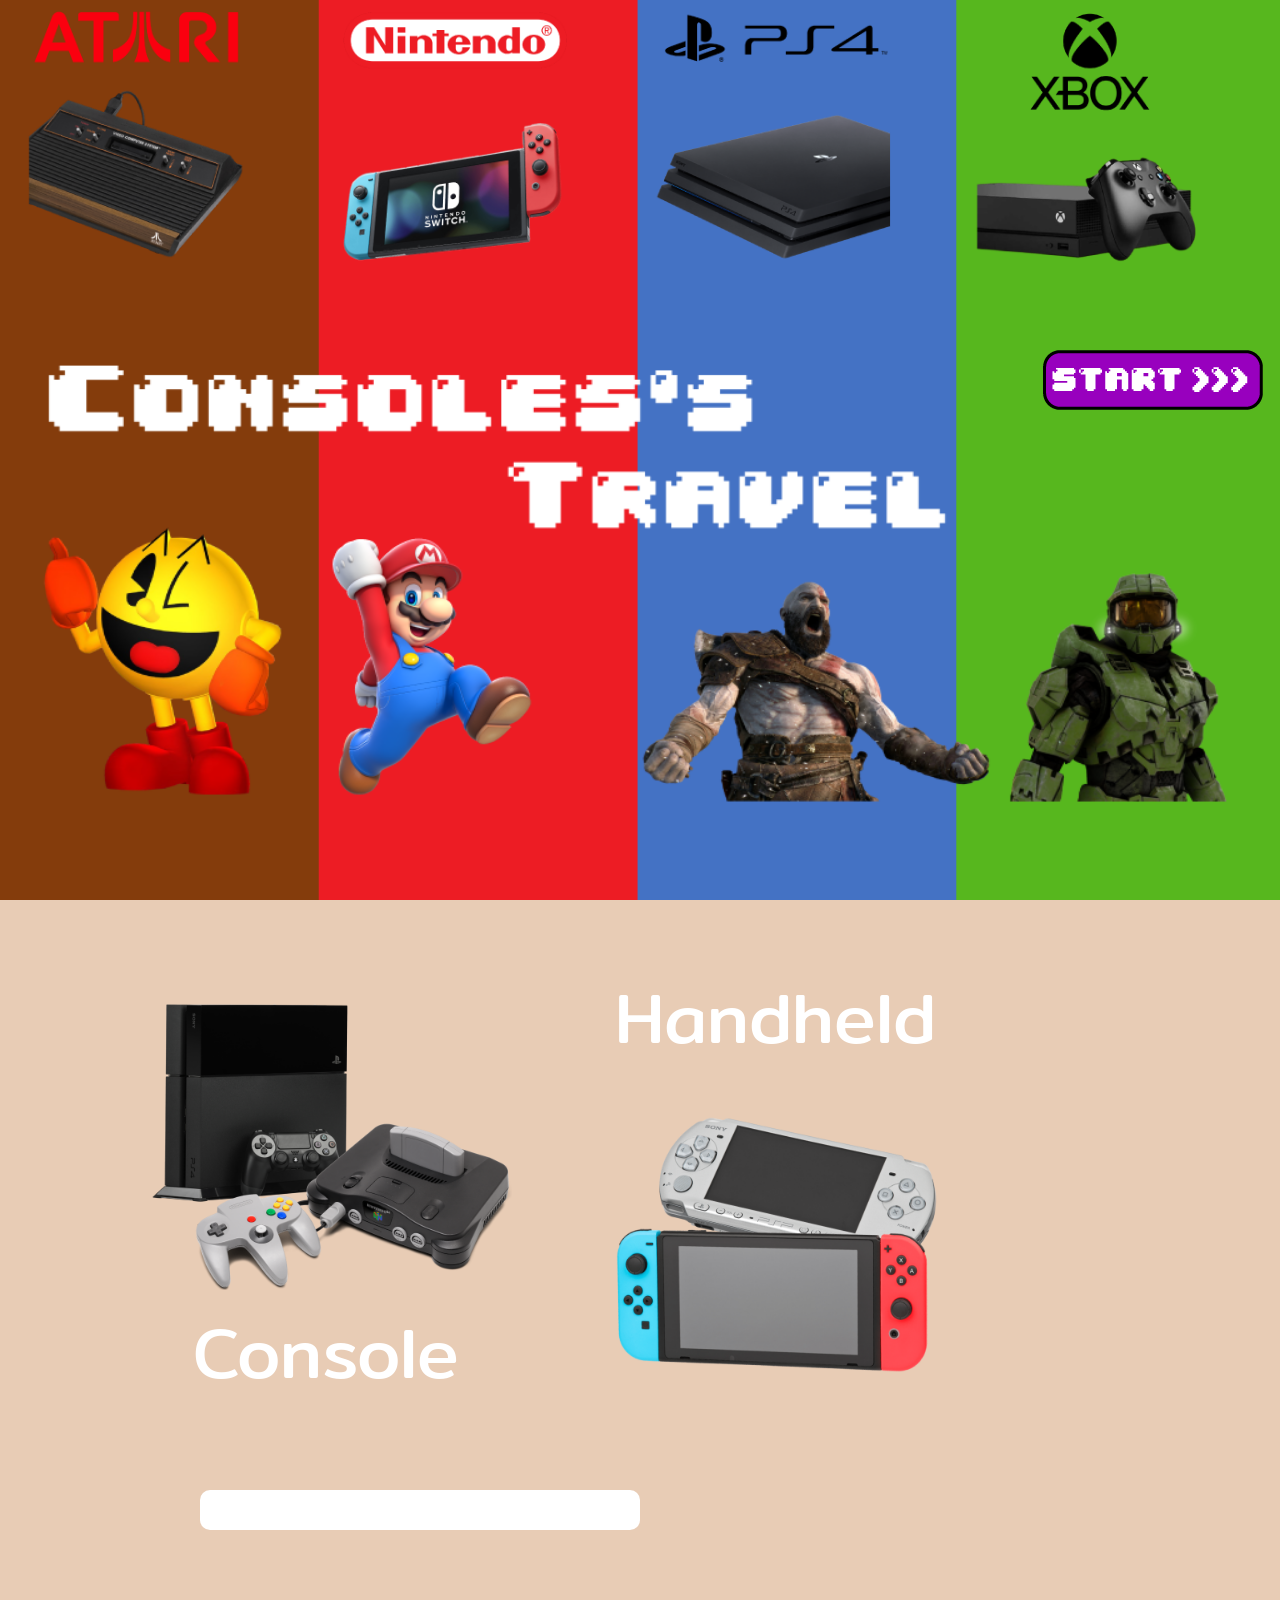
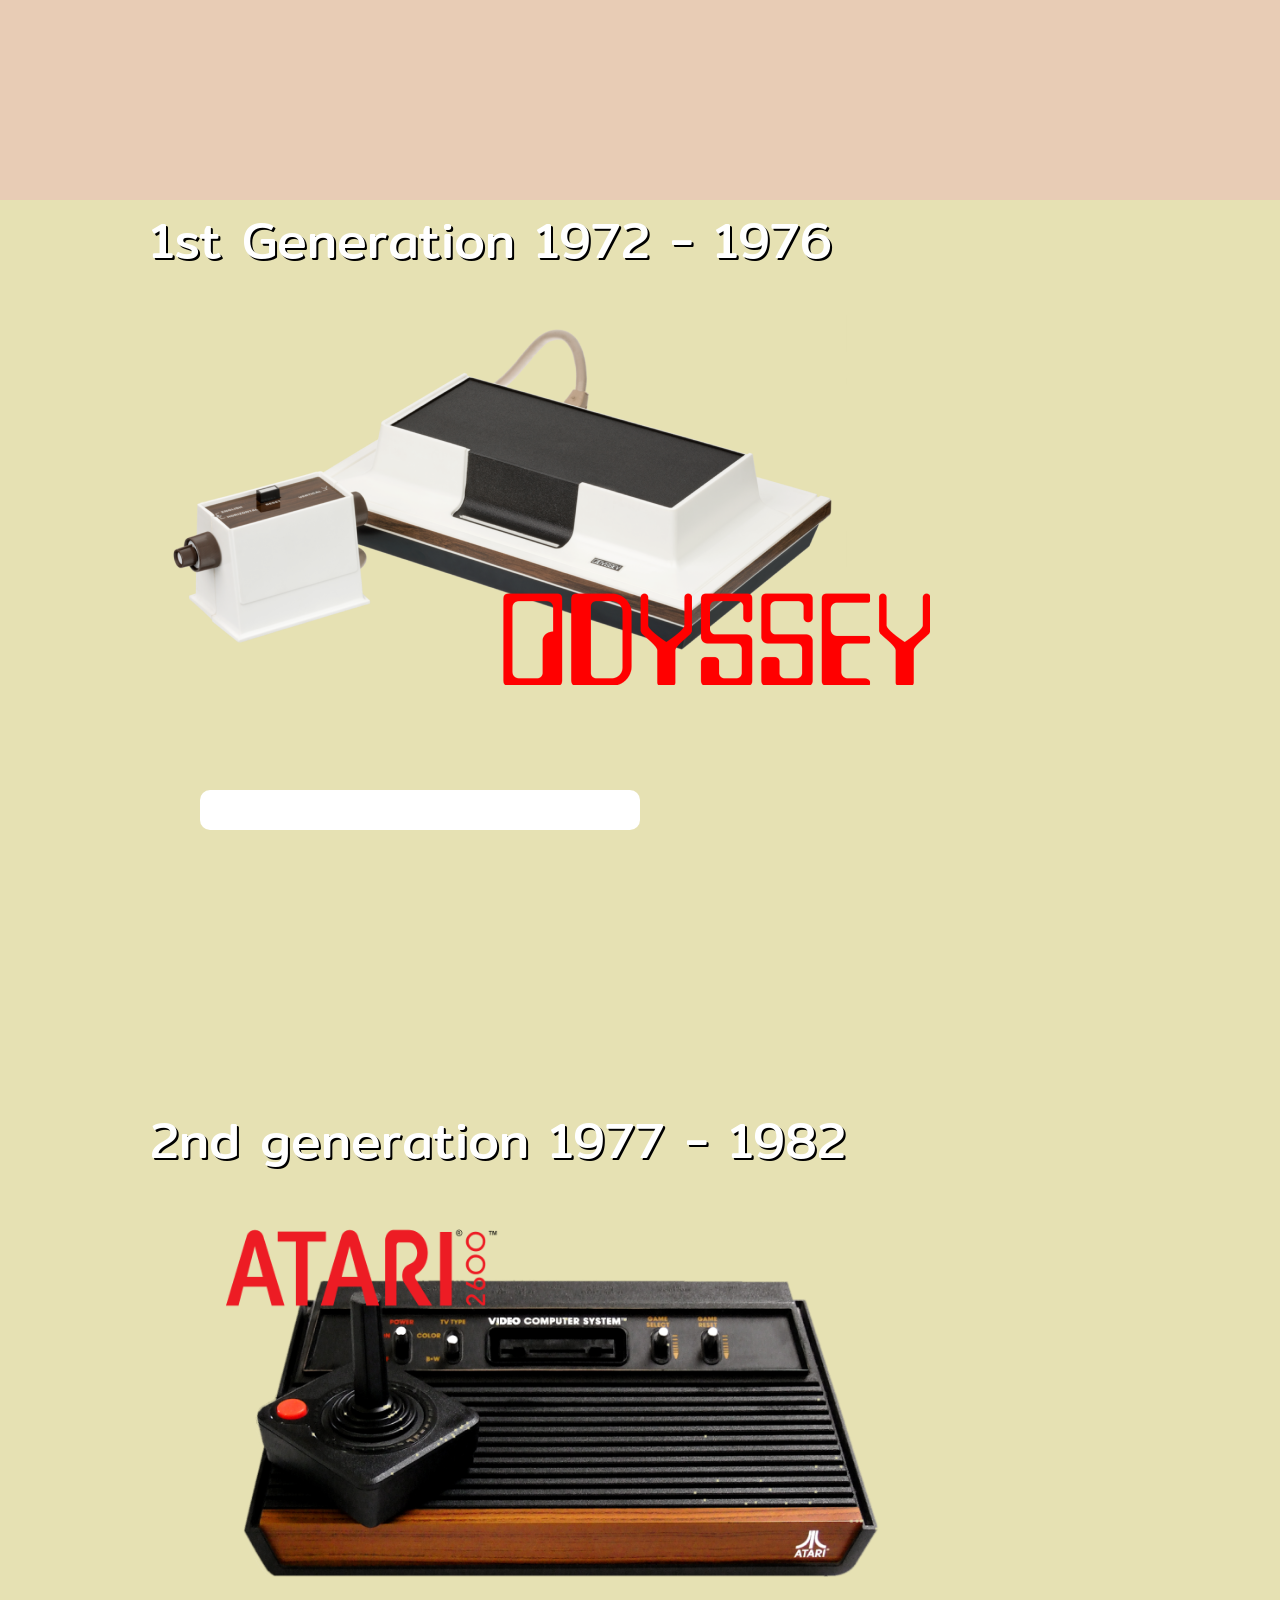
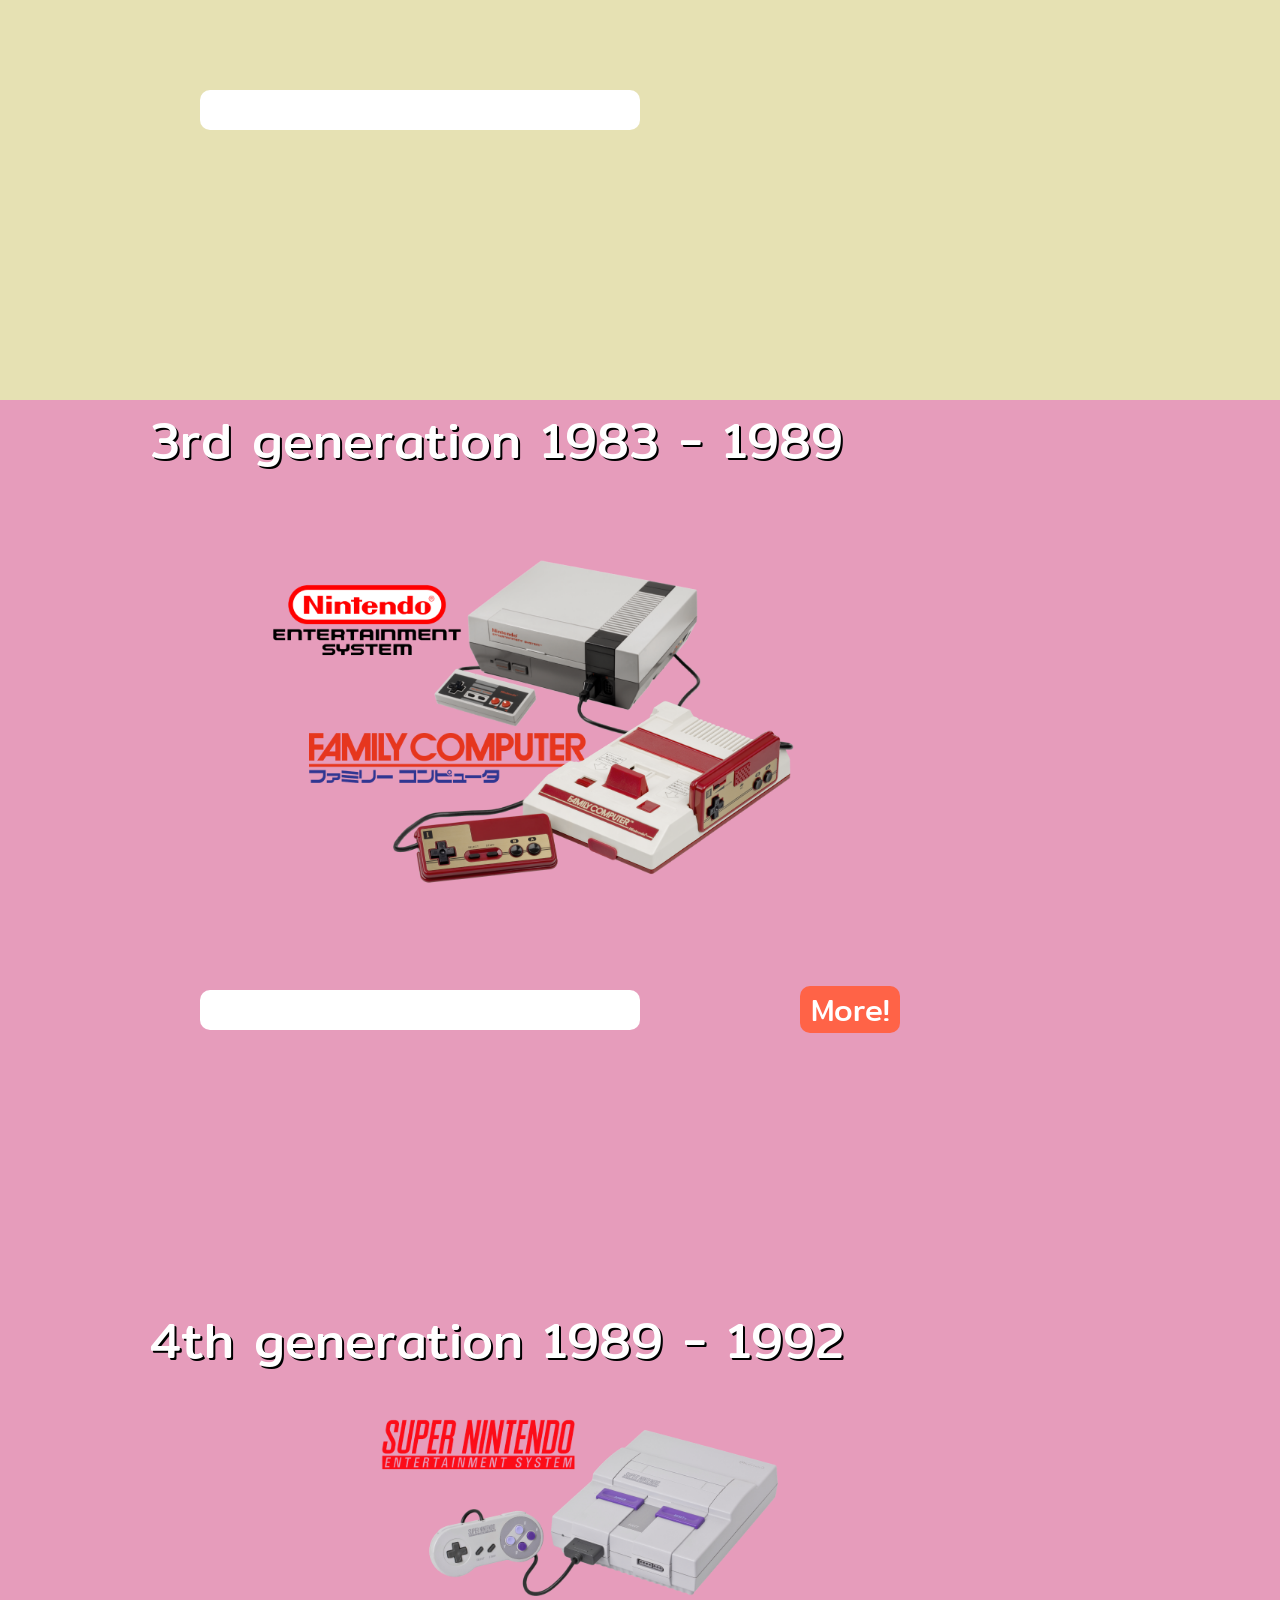
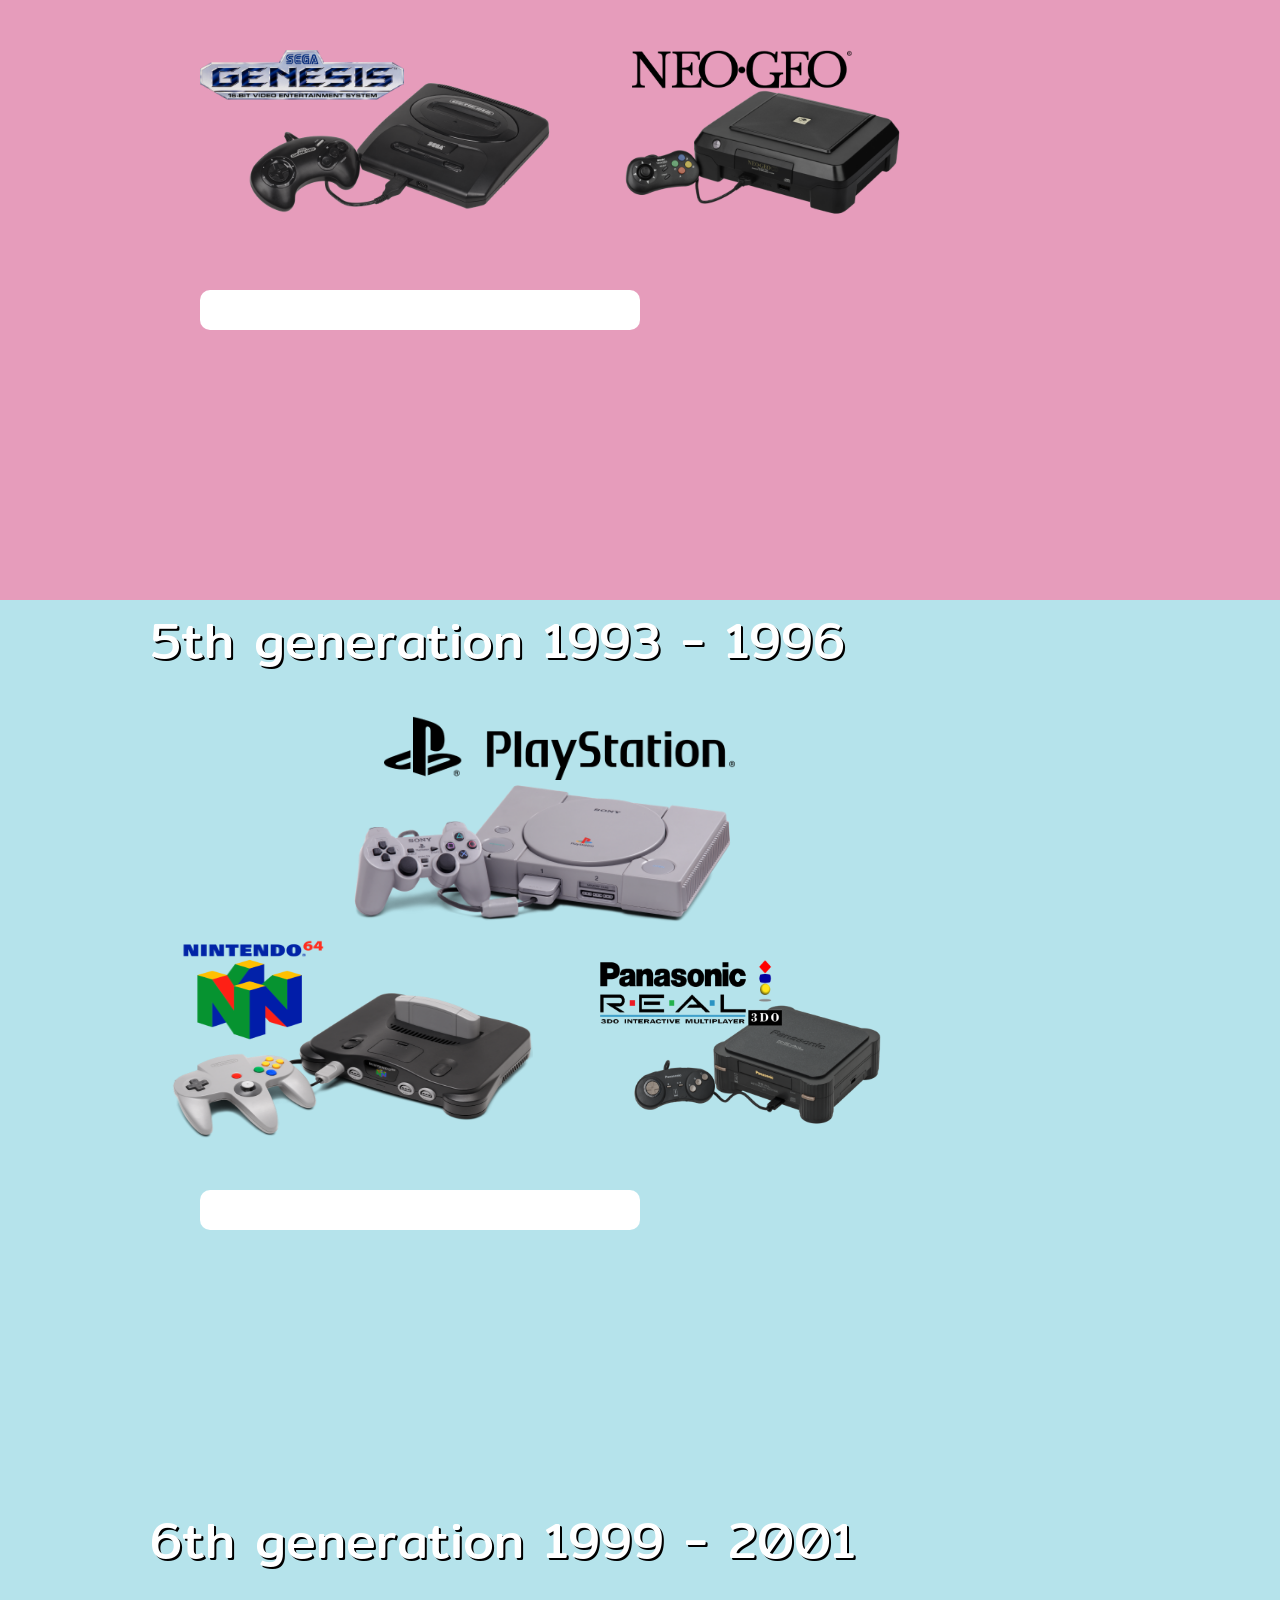
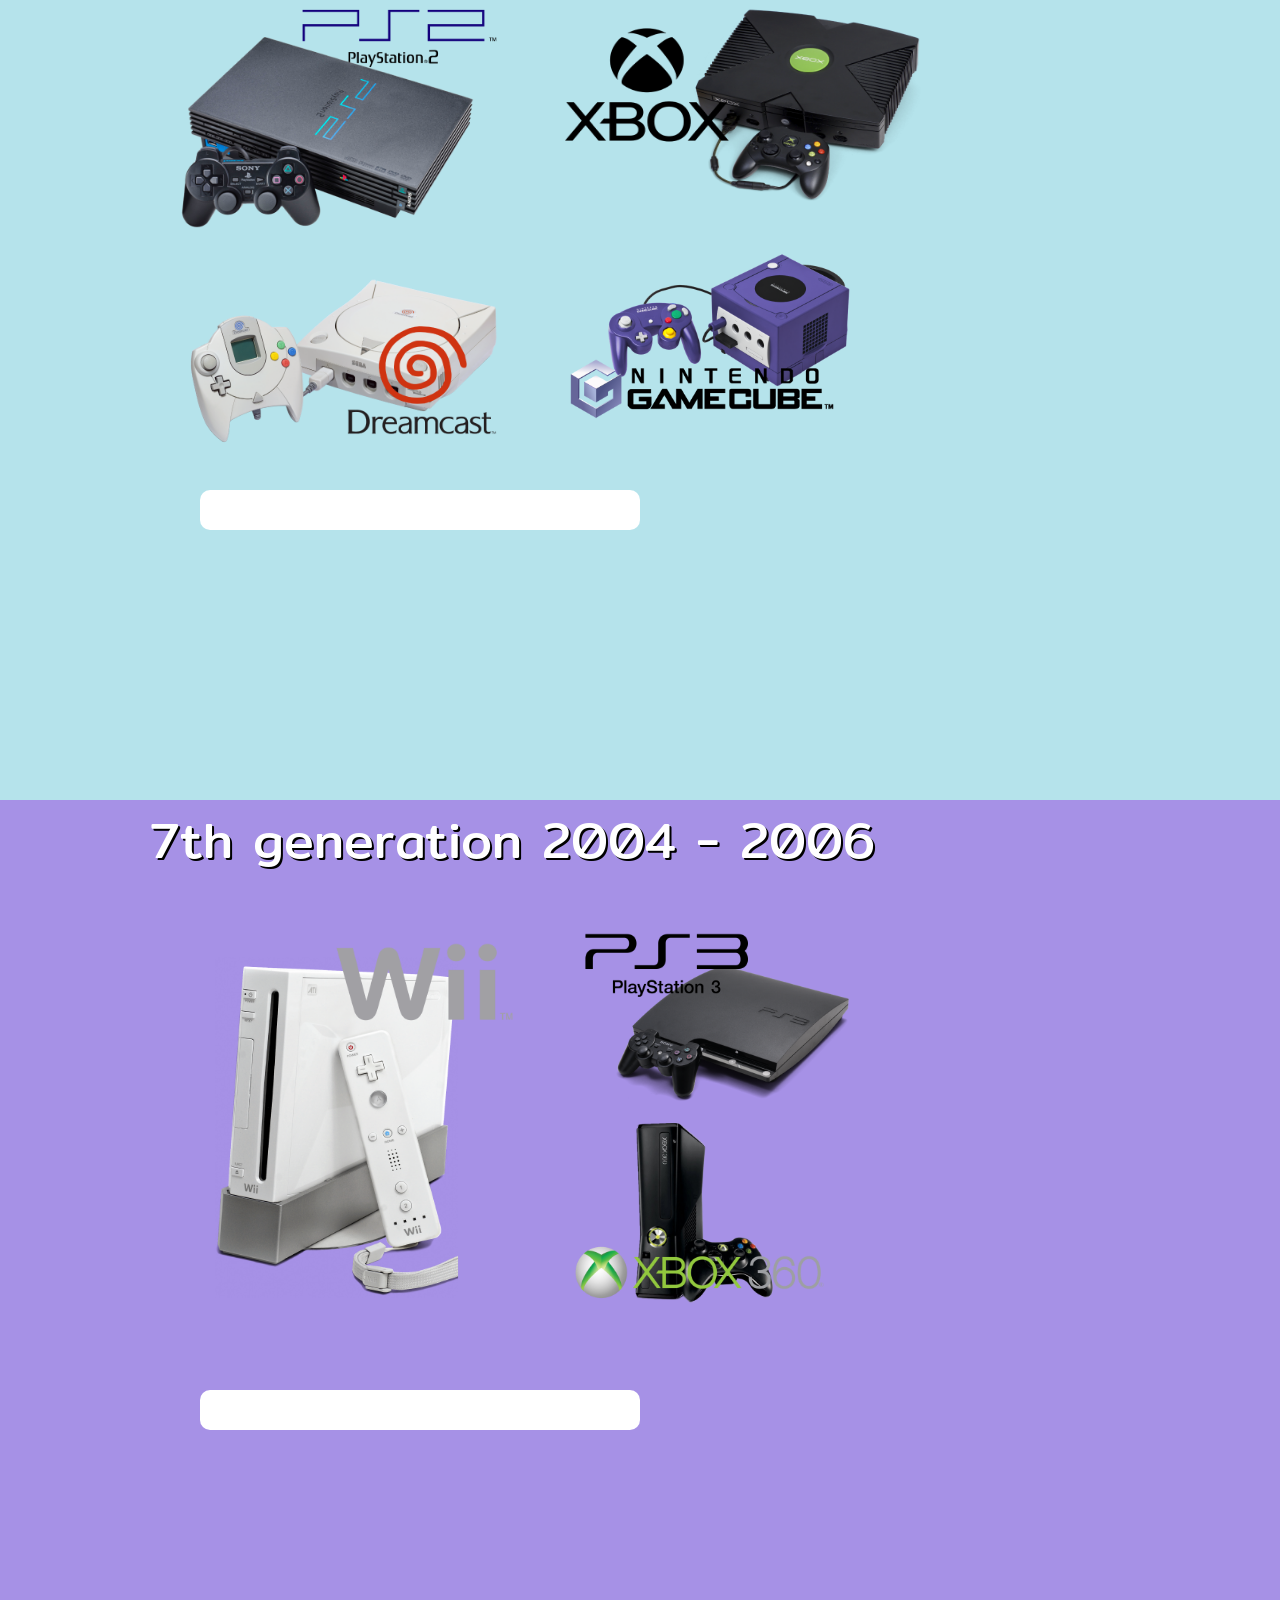
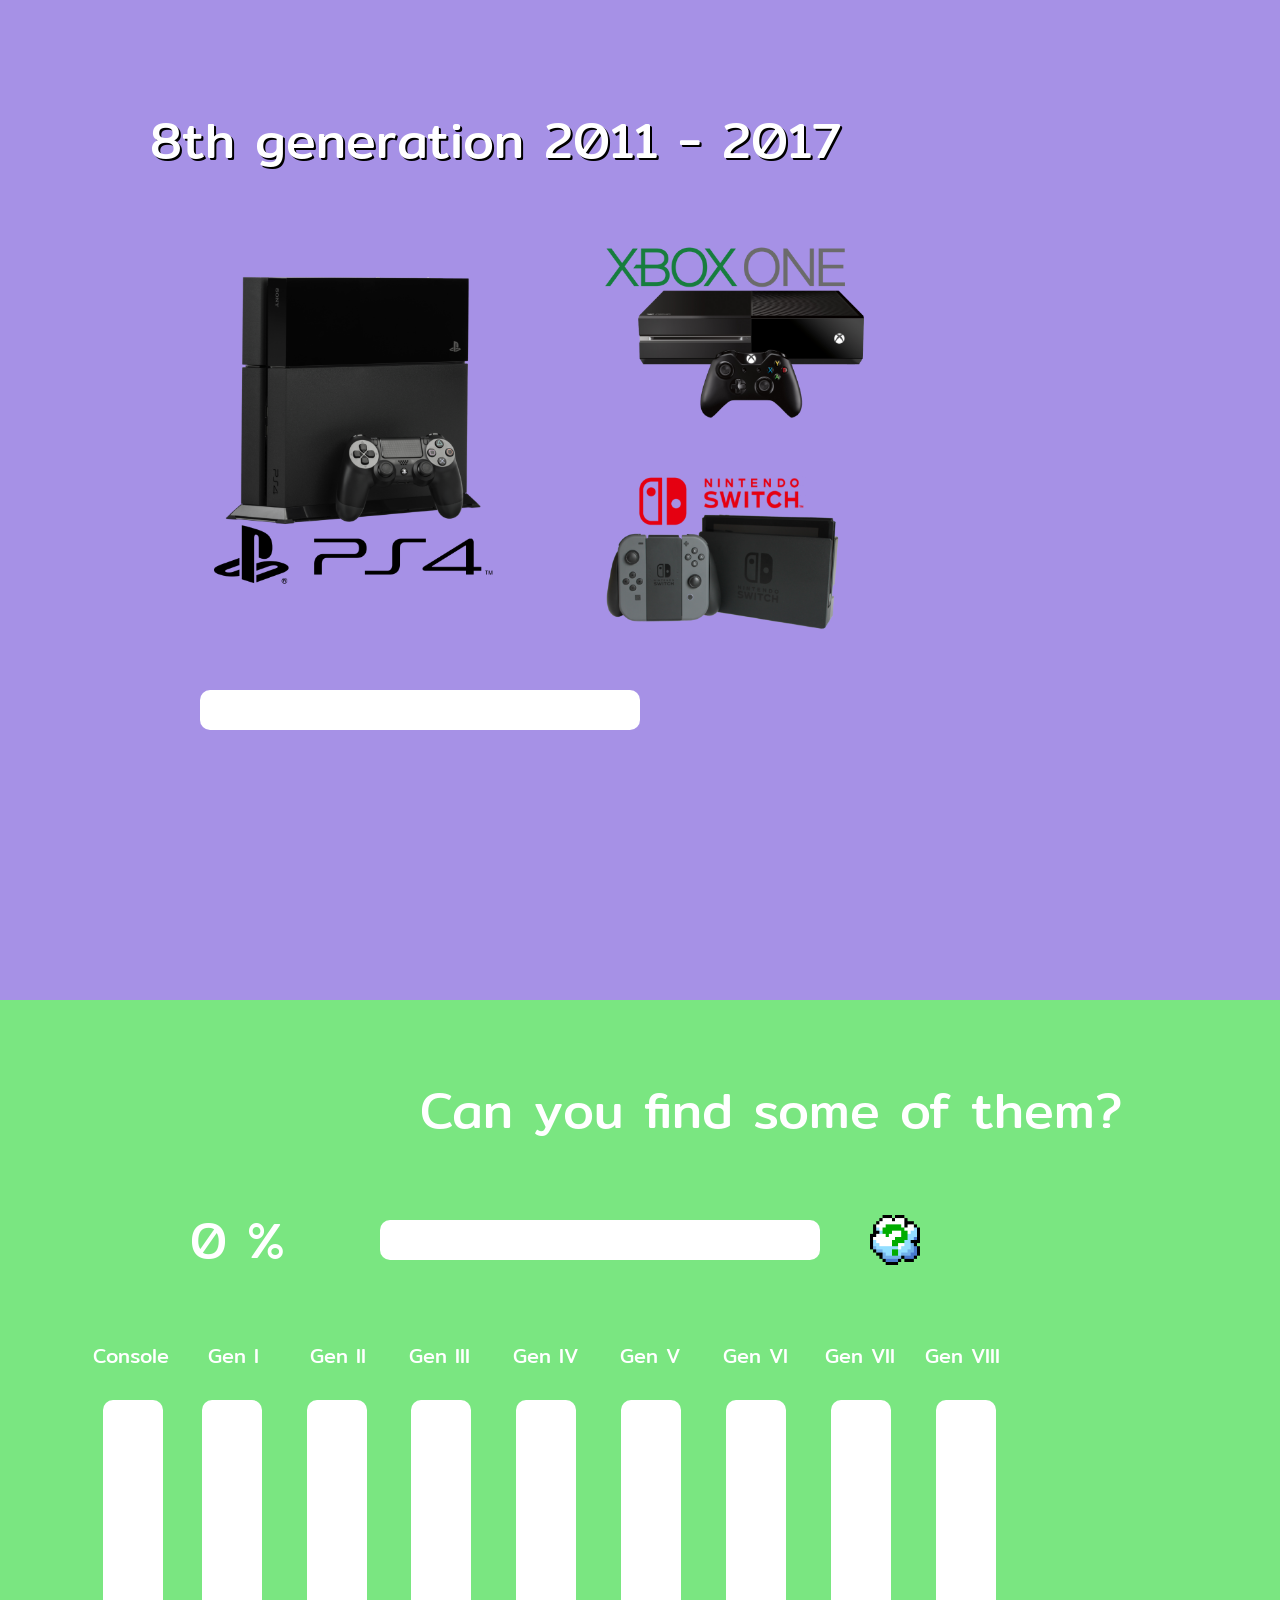
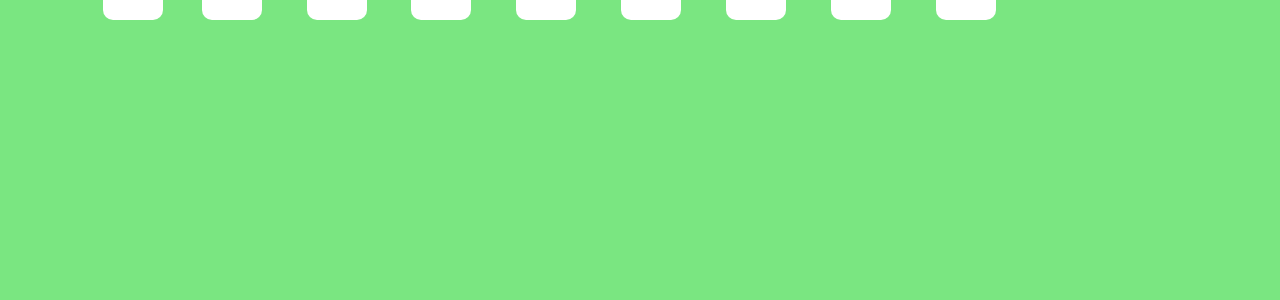
==== commit f42a1eb7: "update" ====
--- a/index.html
+++ b/index.html
@@ -27,40 +27,40 @@
         <!-- Navigatorbar -->
         <div id="navigator">
             <div class="pagebtn" onclick="location.href='#home'; navigatorOff(); resett(); homeOn()">
-                <p class="font SS CW">Home</p>
+                <p class="font SS CW SR">Home</p>
             </div>
             <div id="link0" class="pagebtn" onclick="location.href='#page0'; imHere(0);">
-                <p class="font SS CW">Console</p>
+                <p class="font SS CW SR">Console</p>
             </div>
             <div id="link1" class="pagebtn" onclick="location.href='#page1'; imHere(1);">
-                <p class="font SS CW">I</p>
+                <p class="font SS CW SR">I</p>
             </div>
             <div id="link2" class="pagebtn" onclick="location.href='#page2'; imHere(2);">
-                <p class="font SS CW">II</p>
+                <p class="font SS CW SR">II</p>
             </div>
             <div id="link3" class="pagebtn" onclick="location.href='#page3'; imHere(3);">
-                <p class="font SS CW">III</p>
+                <p class="font SS CW SR">III</p>
             </div>
             <div id="link4" class="pagebtn" onclick="location.href='#page4'; imHere(4);">
-                <p class="font SS CW">IV</p>
+                <p class="font SS CW SR">IV</p>
             </div>
             <div id="link5" class="pagebtn" onclick="location.href='#page5'; imHere(5);">
-                <p class="font SS CW">V</p>
+                <p class="font SS CW SR">V</p>
             </div>
             <div id="link6" class="pagebtn" onclick="location.href='#page6'; imHere(6);">
-                <p class="font SS CW">VI</p>
+                <p class="font SS CW SR">VI</p>
             </div>
             <div id="link7" class="pagebtn" onclick="location.href='#page7'; imHere(7);">
-                <p class="font SS CW">VII</p>
+                <p class="font SS CW SR">VII</p>
             </div>
             <div id="link8" class="pagebtn" onclick="location.href='#page8'; imHere(8);">
-                <p class="font SS CW">VIII</p>
+                <p class="font SS CW SR">VIII</p>
             </div>
             <div id="link9" class="pagebtn" onclick="location.href='#page9'; getresult(); imHere(9);">
-                <p class="font SS CW">Trophy</p>
+                <p class="font SS CW SR">Trophy</p>
             </div>
             <div class="pagebtn" onclick="location.reload();">
-                <p class="font SS CW">Reset</p>
+                <p class="font SS CW SR">Reset</p>
             </div>
         </div>
 
@@ -116,7 +116,7 @@
         <div id="page1" class="p1">
             <div class="layout top"></div>
             <div class="layout mid">
-                <p id="gentxt1" class="abc font Ll CW">1st Generation 1972 - 1976</p>
+                <p id="gentxt1" class="abc font Ll CW SD">1st Generation 1972 - 1976</p>
                 <div id="img1_1" class="abc" onclick="openPopUp(2, 1); navigatorOff(); getprogress(1, 1);"></div>
 
                 <!-- Popup -->
@@ -538,7 +538,7 @@
         <div id="page7" class="p7">
             <div class="layout top"></div>
             <div class="layout mid">
-                <p id="gentxt7" class="abc font Ll CW">7th generation 2004- 2006</p>
+                <p id="gentxt7" class="abc font Ll CW">7th generation 2004 - 2006</p>
                 <div id="img7_1" class="abc"onclick="openPopUp(15, 7); navigatorOff(); getprogress(7, 1); changeBg(7,1)"></div>
                 <div id="img7_2" class="abc"onclick="openPopUp(16, 7); navigatorOff(); getprogress(7, 2); changeBg(7,2)"></div>
                 <div id="img7_3" class="abc"onclick="openPopUp(17, 7); navigatorOff(); getprogress(7, 3); changeBg(7,3)"></div>
@@ -703,7 +703,7 @@
 
             <!-- Popup -->
             <div id="back9" class="backP" onclick="closePopUp(); navigatorOn(); btnOn(9)"></div>
-            <div id="pop9" class="detailG82" onclick="closePopUp(); navigatorOn(); btnOn(9)">
+            <div id="pop9" class="detailG9" onclick="closePopUp(); navigatorOn(); btnOn(9)">
                 <div id="txtpbox91">
                     <p class="abc font SS CW">
                         &nbsp;0 - 20 % Can you try. Would you kindly? <br>
@@ -805,7 +805,7 @@
         function imHere(z){
             for (let i = 0; i < 10; i++){
                 if (i != z){
-                    document.getElementById('link' + i).style.opacity = 0.5;
+                    document.getElementById('link' + i).style.opacity = 1;
                     document.getElementById('link' + i).style.transform = 'scale(1)';
                 }
                 document.getElementById('link' + z).style.opacity = 1;
--- a/css/indexauto.css
+++ b/css/indexauto.css
@@ -57,13 +57,15 @@
     width: 100px;
     height: 47px;
     background-color: tomato;
-    left: 700px;
+    left: 800px;
     top: -14px;
     text-align: center;
     border-radius: 10px;
     /* display: none; */
 }
-
+.SR{
+    text-shadow: 2px 2px maroon;  
+}
 /* Navigator bar */
 #navigator{
     z-index: 1;
@@ -206,13 +208,14 @@
 #gentxt1, #gentxt2, #gentxt3, #gentxt4, #gentxt5, #gentxt6, #gentxt7, #gentxt8{
     left: 0px;
     transform: translateX(150px);
+    text-shadow: 2px 2px black; 
 }
 
 /* Progressbar */
 .progressbar{
     position: relative;
     background-color: white;
-    left: 100px;
+    left: 200px;
     /* top: 15px; */
     width: 440px;
     height: 40px;
@@ -590,7 +593,7 @@
     height: 474px;
     top: 50px;
     left: 110px;
-    background-color: yellowgreen;
+    background-color: #B36A3B;
     border-radius: 15px;
 }
 .detailG{
@@ -603,13 +606,68 @@
     border-radius: 15px;
 }
 
+.detailG1{
+    position: absolute;
+    width: 860px;
+    height: 450px;
+    top: 80px;
+    left: 110px;
+    background-color: #B39A3B;
+    border-radius: 15px;
+}
+
+.detailG2{
+    position: absolute;
+    width: 860px;
+    height: 450px;
+    top: 80px;
+    left: 110px;
+    background-color:#B39A3B;
+    border-radius: 15px;
+}
+.detailG3{
+    position: absolute;
+    width: 860px;
+    height: 450px;
+    top: 80px;
+    left: 110px;
+    background-color: #E84FA4;
+    border-radius: 15px;
+}
+.detailG4{
+    position: absolute;
+    width: 860px;
+    height: 450px;
+    top: 80px;
+    left: 110px;
+    background-color: #E84FA4;
+    border-radius: 15px;
+}
+.detailG5, .detailG6{
+    position: absolute;
+    width: 860px;
+    height: 450px;
+    top: 80px;
+    left: 110px;
+    background-color: #4FC9D5;
+    border-radius: 15px;
+}
+.detailG7{
+    position: absolute;
+    width: 860px;
+    height: 450px;
+    top: 80px;
+    left: 110px;
+    background-color: #B074D6;
+    border-radius: 15px;
+}
 .detailG81{
     position: absolute;
     width: 764px;
     height: 290px;
     top: 170px;
     left: 150px;
-    background-color: #282828;
+    background-color: #B074D6;
     border-radius: 15px;
 }
 
@@ -619,96 +677,55 @@
     height: 269px;
     top: 180px;
     left: 300px;
-    background-color: #282828;
-    border-radius: 15px;
-}
-
-.detailG1{
-    position: absolute;
-    width: 860px;
-    height: 450px;
-    top: 80px;
-    left: 110px;
-    background-color: #30984b;
-    border-radius: 15px;
-}
-
-.detailG2{
-    position: absolute;
-    width: 860px;
-    height: 450px;
-    top: 80px;
-    left: 110px;
-    background-color: black;
-    border-radius: 15px;
-}
-.detailG3{
-    position: absolute;
-    width: 860px;
-    height: 450px;
-    top: 80px;
-    left: 110px;
-    background-color: #571c02;
-    border-radius: 15px;
-}
-.detailG4{
-    position: absolute;
-    width: 860px;
-    height: 450px;
-    top: 80px;
-    left: 110px;
-    background-color: #282828;
-    border-radius: 15px;
-}
-.detailG5, .detailG7{
-    position: absolute;
-    width: 860px;
-    height: 450px;
-    top: 80px;
-    left: 110px;
-    background-color: #0C0032;
-    border-radius: 15px;
-}
-.detailG6{
-    position: absolute;
-    width: 860px;
-    height: 450px;
-    top: 80px;
-    left: 110px;
-    background-color: #282828;
-    border-radius: 15px;
-}
-
-
+    background-color: #B074D6;
+    border-radius: 15px;
+}
+
+.detailG9{
+    position: absolute;
+    width: 487px;
+    height: 269px;
+    top: 180px;
+    left: 300px;
+    background-color: #59995D;
+    border-radius: 15px;
+}
+
+.p0{
+    background-color: #E8CCB5;
+}
 .p1{
-    background-color: black;
+    background-color:#E6E1B3;
 }
 .p2{
-    background-color: #001c88;
+    background-color: #E6E1B3;
 }
 .p3{
-    background-image: url('../image/Forgame/Gen\ 3.jpg');
+    background-color: #E69CBB;
     background-size:100% 100%;
 }
 #page4{
-    background-color: #3500D3;
+    background-color: #E69CBB;
     background-size:100% 100%;
 }
 #page5{
-    background-color: #3500D3;
+    background-color: #B5E3EB;
     background-size:100% 100%;
 }
 #page6{
-    background-color: #3500D3;
+    background-color: #B5E3EB;
     background-size:100% 100%;
 }
 #page7{
-    background-color: #3500D3;
+    background-color: #A691E6;
     background-size:100% 100%;
 }
 #page8{
-    background-color: #3500D3;
-    background-size:100% 100%;
-}
-
-
+    background-color: #A691E6;
+    background-size:100% 100%;
+}
+.p9{
+    background-color: #7AE681;
+}
+
+
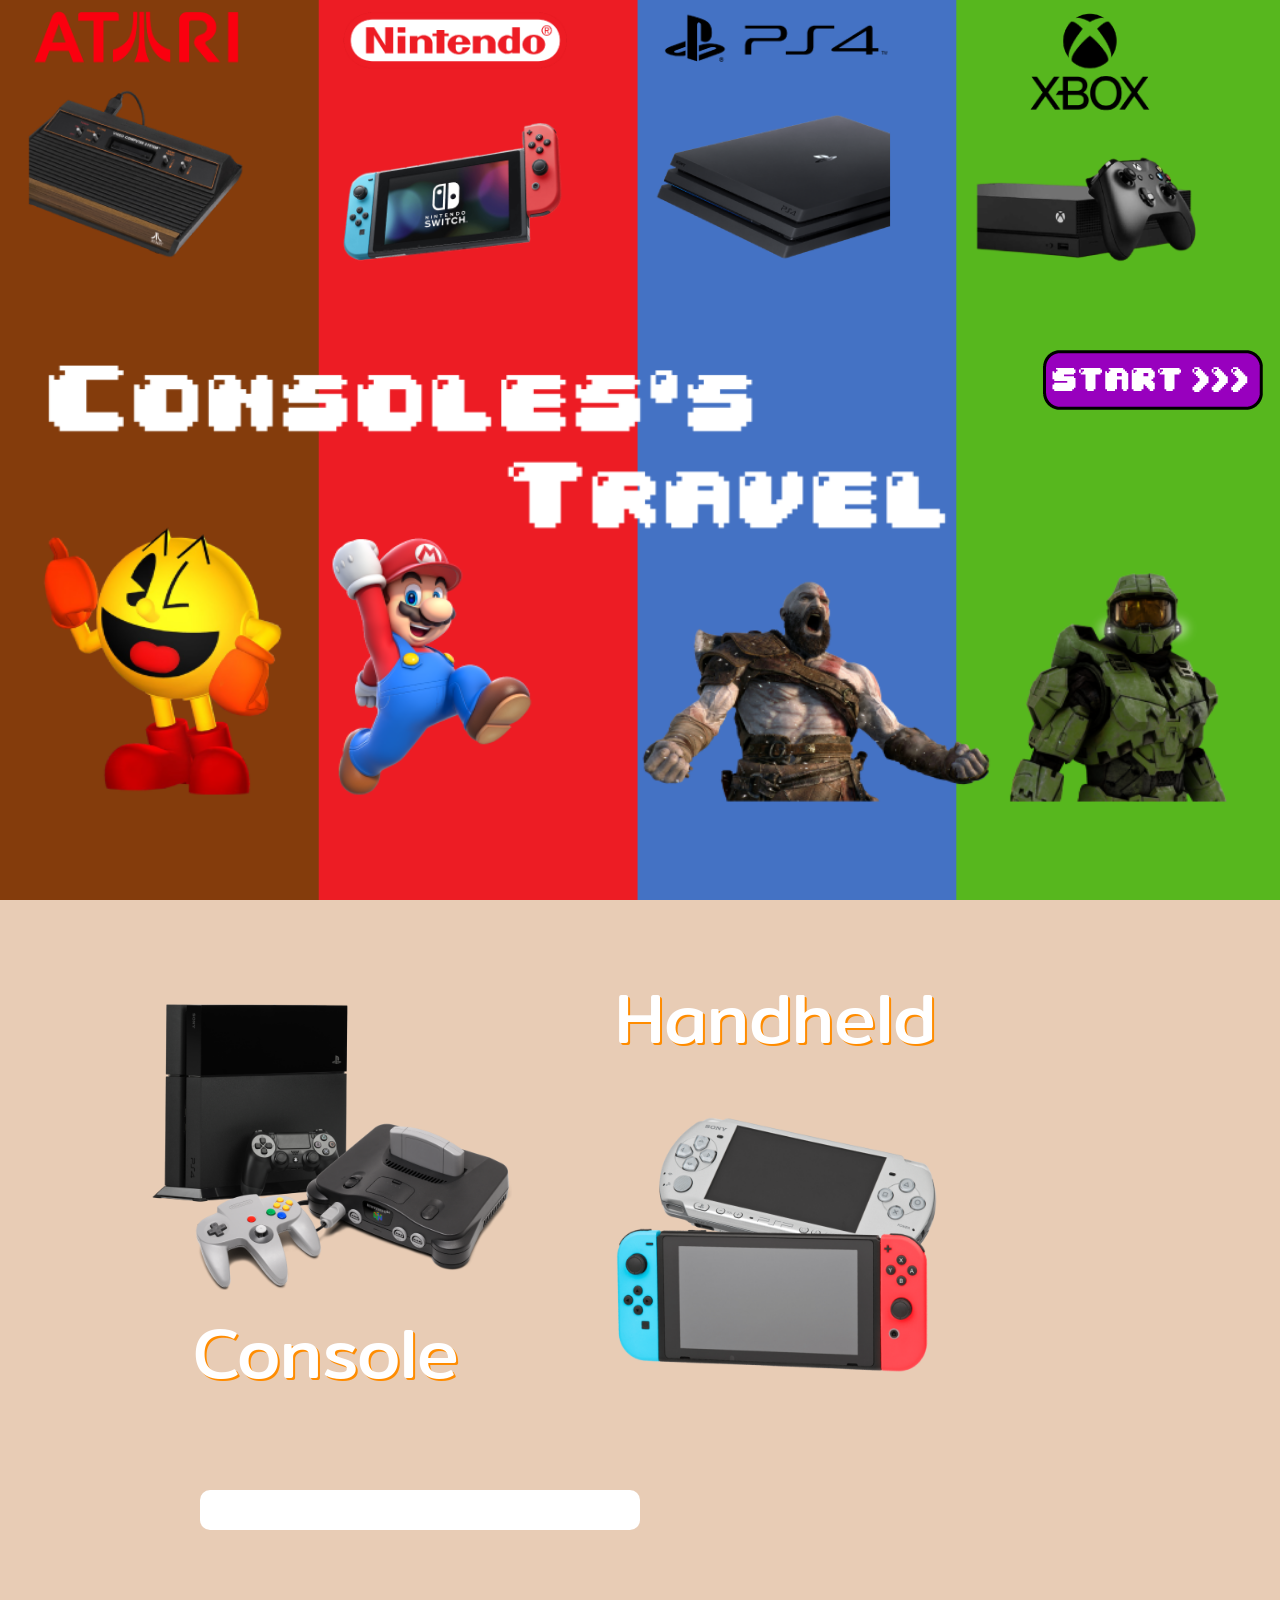
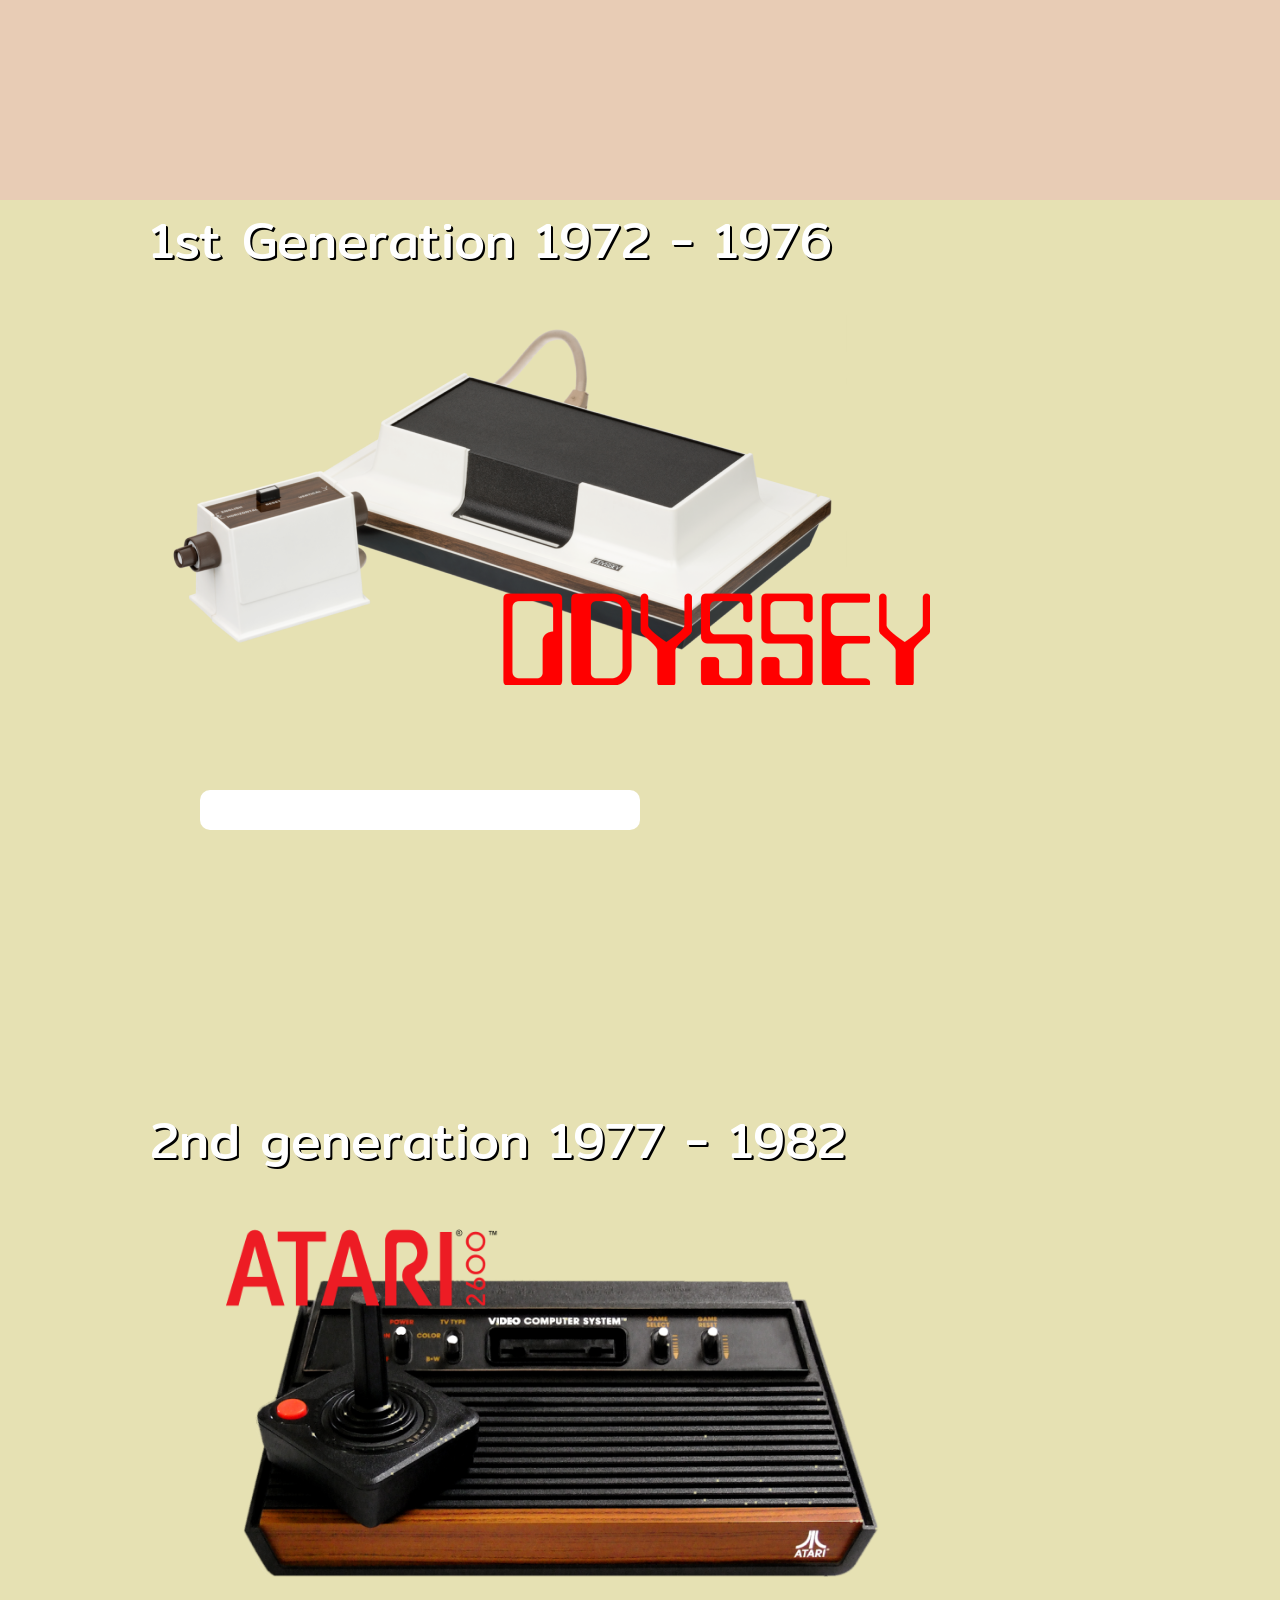
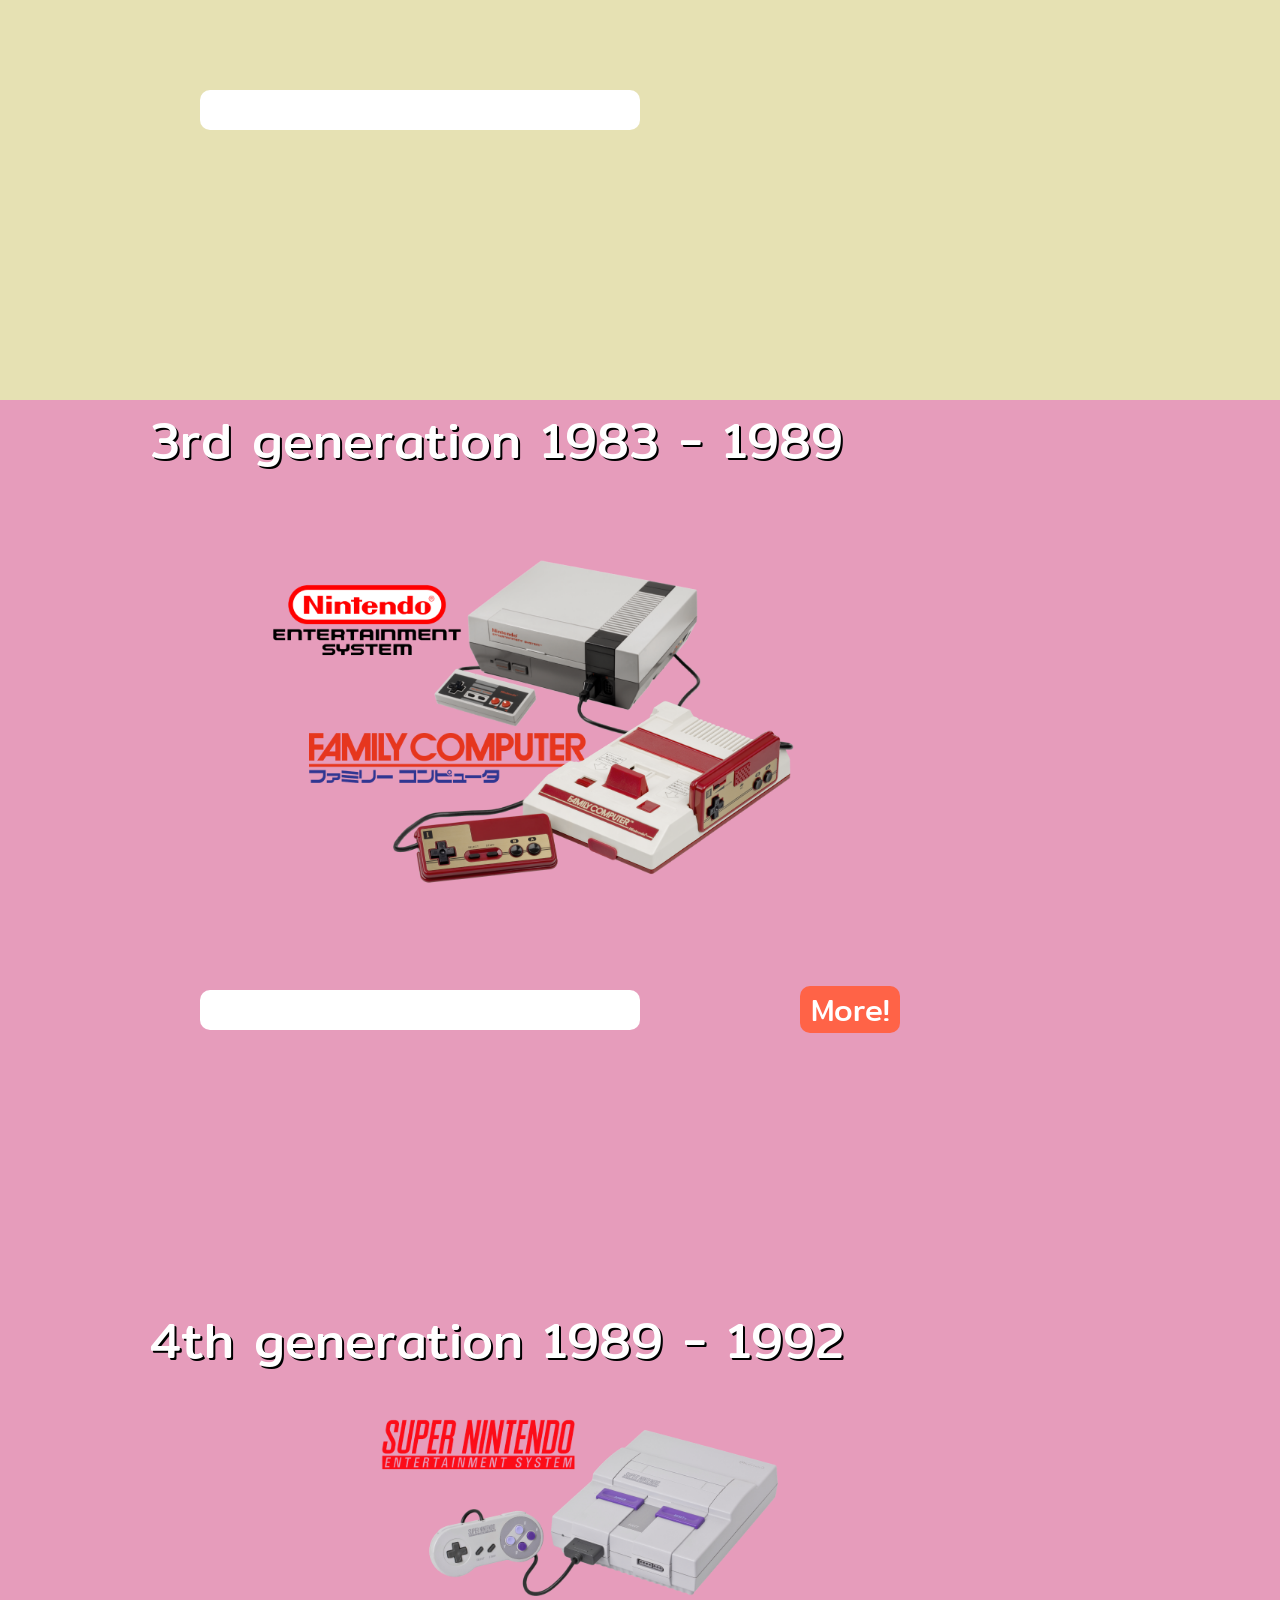
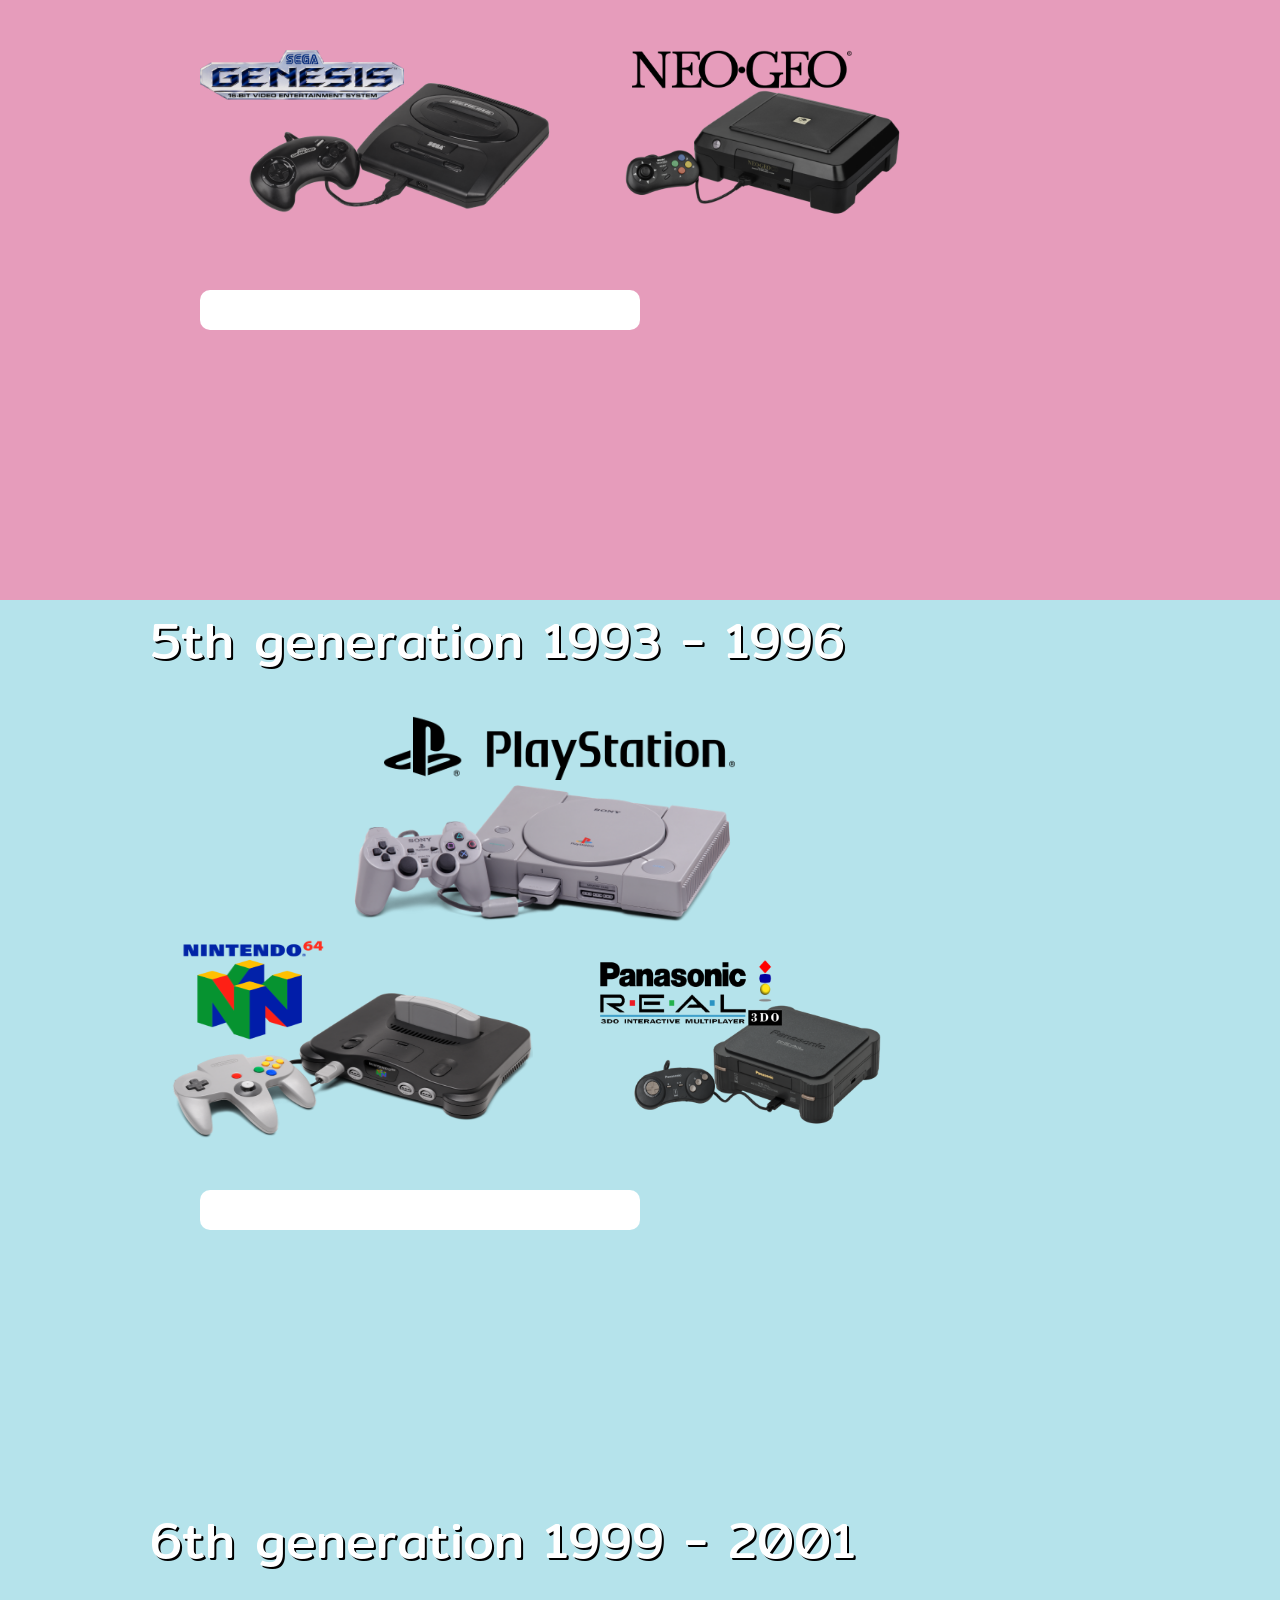
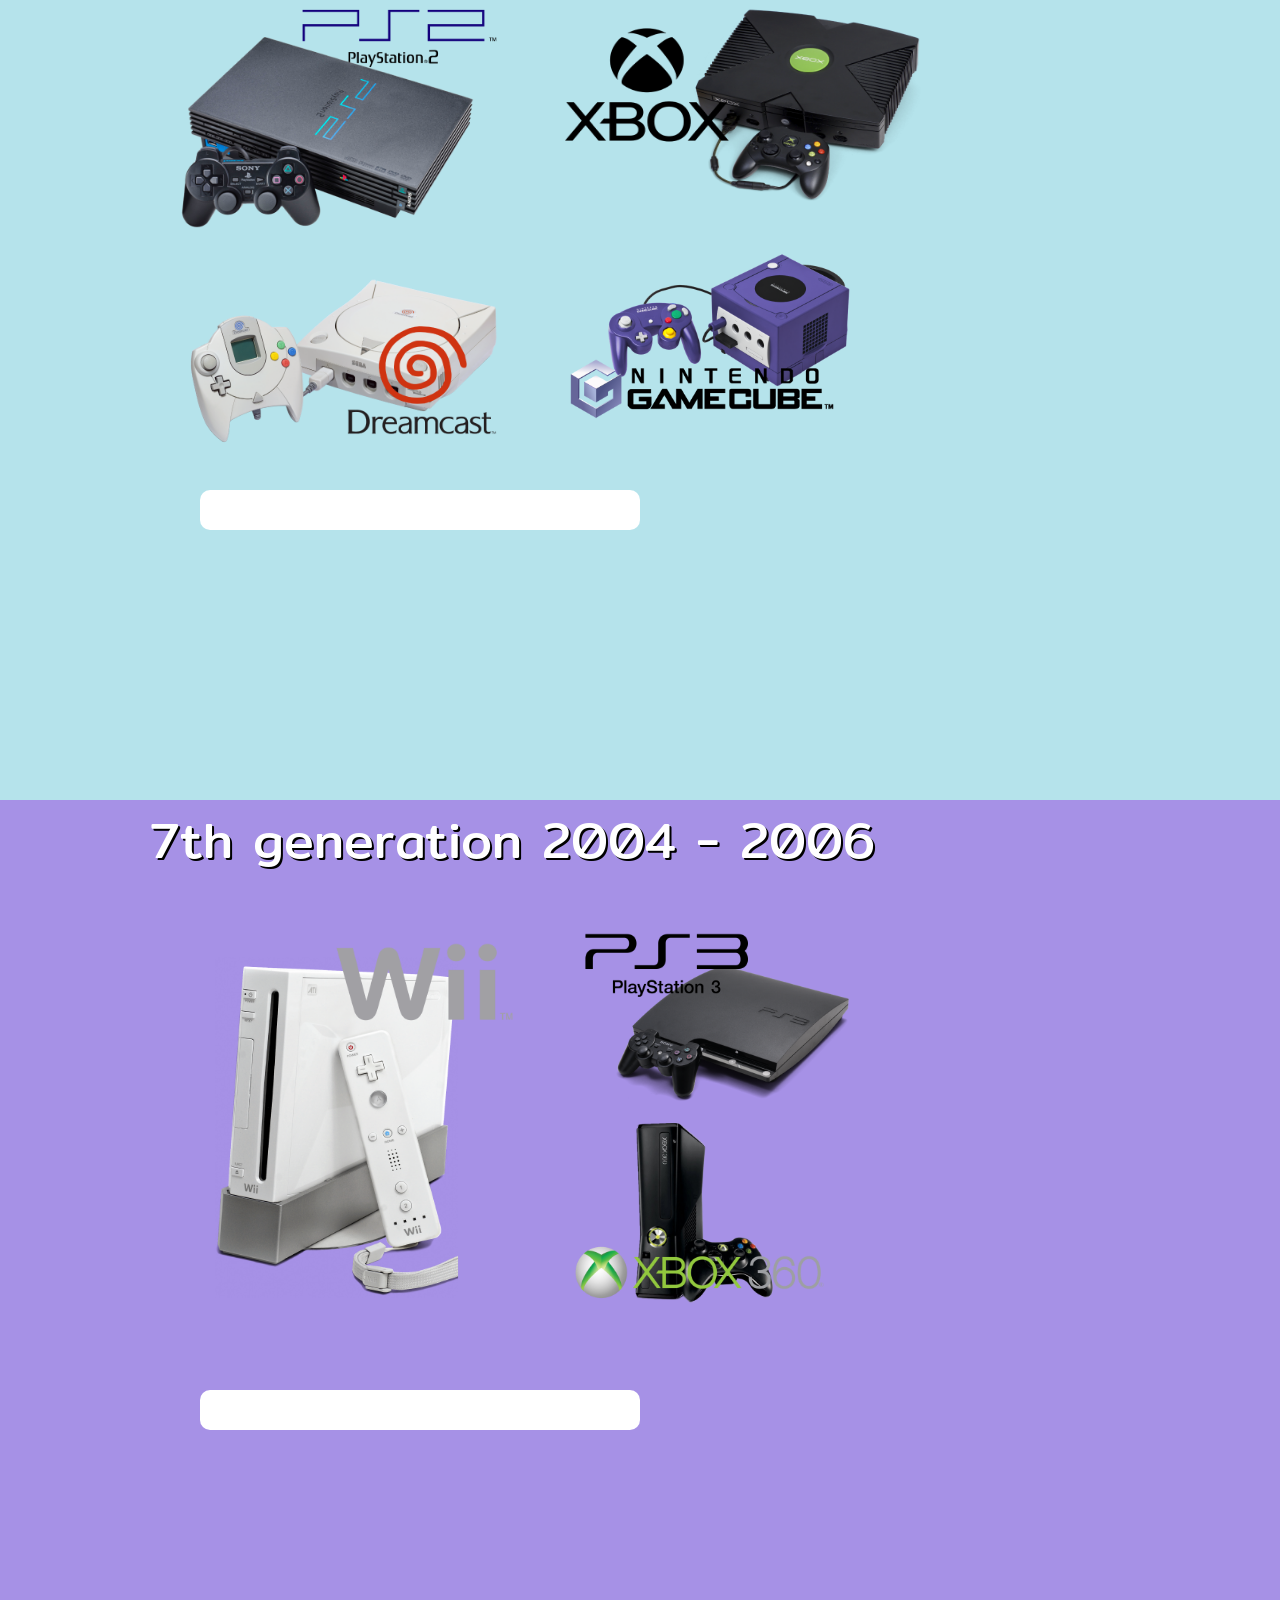
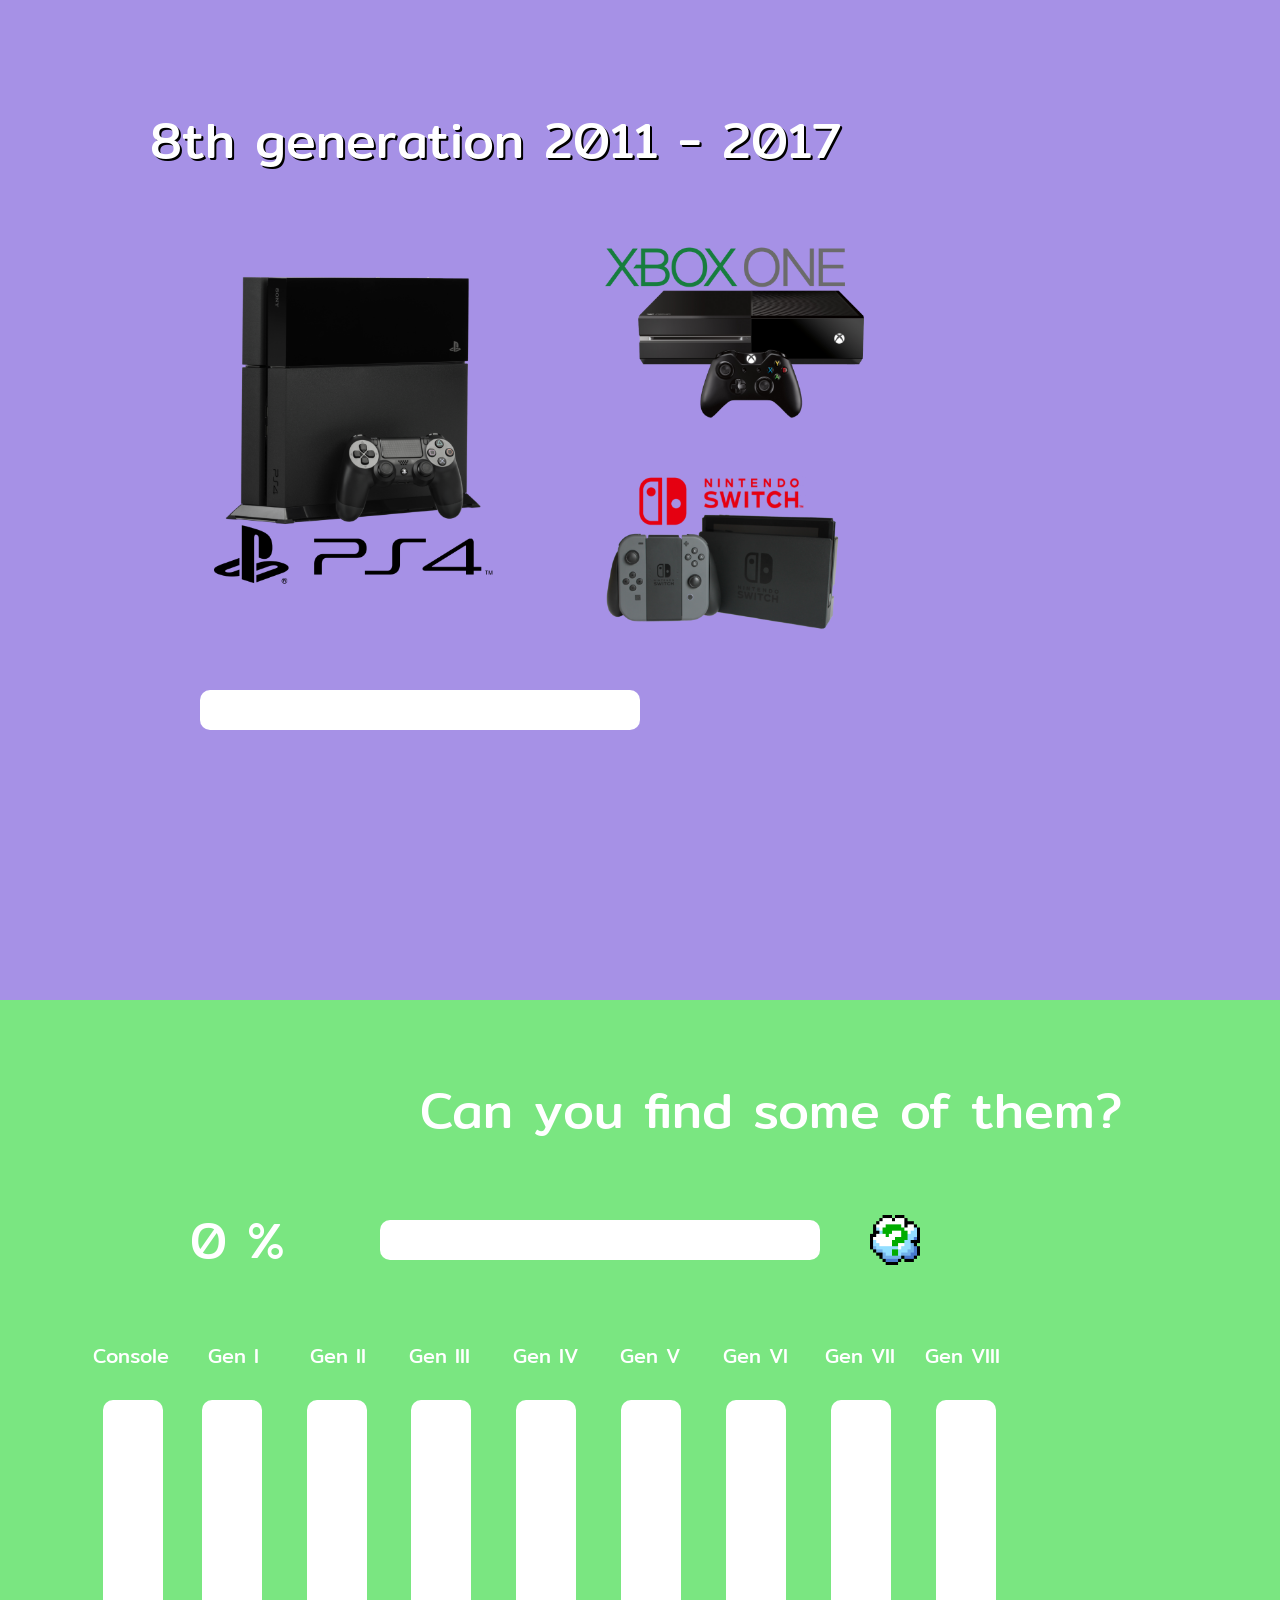
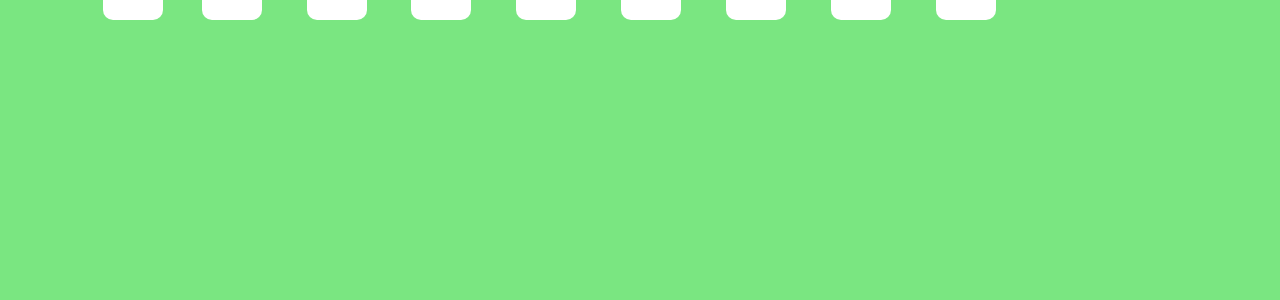
==== commit 76141c3e: "update" ====
--- a/index.html
+++ b/index.html
@@ -6,6 +6,13 @@
         <meta name="viewport" content="width=device-width, initial-scale=1, shrink-to-fit=no">
         <link rel="shortcut icon" href="image/rp-icon.png"/>
 
+        <link rel="preload" href="css/indexauto.css" as="style">
+        <link rel="preload" href="css/popup.css" as="style">
+        <link rel="preload" href="css/more.css" as="style">
+        <link rel="preload" href="css/gameshow1.css" as="style">
+        <link rel="preload" href="javascript/popup.js" as="script">
+        <link rel="preload" href="javascript/scriptGame1.js" as="script">
+
         <link rel="stylesheet" href="css/indexauto.css">
         <link rel="stylesheet" href="css/popup.css">
         <link rel="stylesheet" href="css/more.css">
@@ -77,8 +84,8 @@
         <div id="page0" class="p0">
             <div class="layout top"></div>
             <div class="layout mid">
-                <p id="text0_1" class="abc font LL CW">Console</p>
-                <p id="text0_2" class="abc font LL CW">Handheld</p>
+                <p id="text0_1" class="abc font LL CW SD">Console</p>
+                <p id="text0_2" class="abc font LL CW SD">Handheld</p>
                 <div id="img0_1" class="abc" onclick="openPopUp(0, 0); navigatorOff(); getprogress(0, 1)"></div>
                 <div id="img0_2" class="abc" onclick="openPopUp(1, 0); navigatorOff(); getprogress(0, 2)"></div>
                 
--- a/css/indexauto.css
+++ b/css/indexauto.css
@@ -65,6 +65,9 @@
 }
 .SR{
     text-shadow: 2px 2px maroon;  
+}
+.SD{
+    text-shadow: 2px 2px darkorange;
 }
 /* Navigator bar */
 #navigator{
--- a/css/indexauto.css
+++ b/css/indexauto.css
@@ -65,6 +65,9 @@
 }
 .SR{
     text-shadow: 2px 2px maroon;  
+}
+.SD{
+    text-shadow: 2px 2px darkorange;
 }
 /* Navigator bar */
 #navigator{
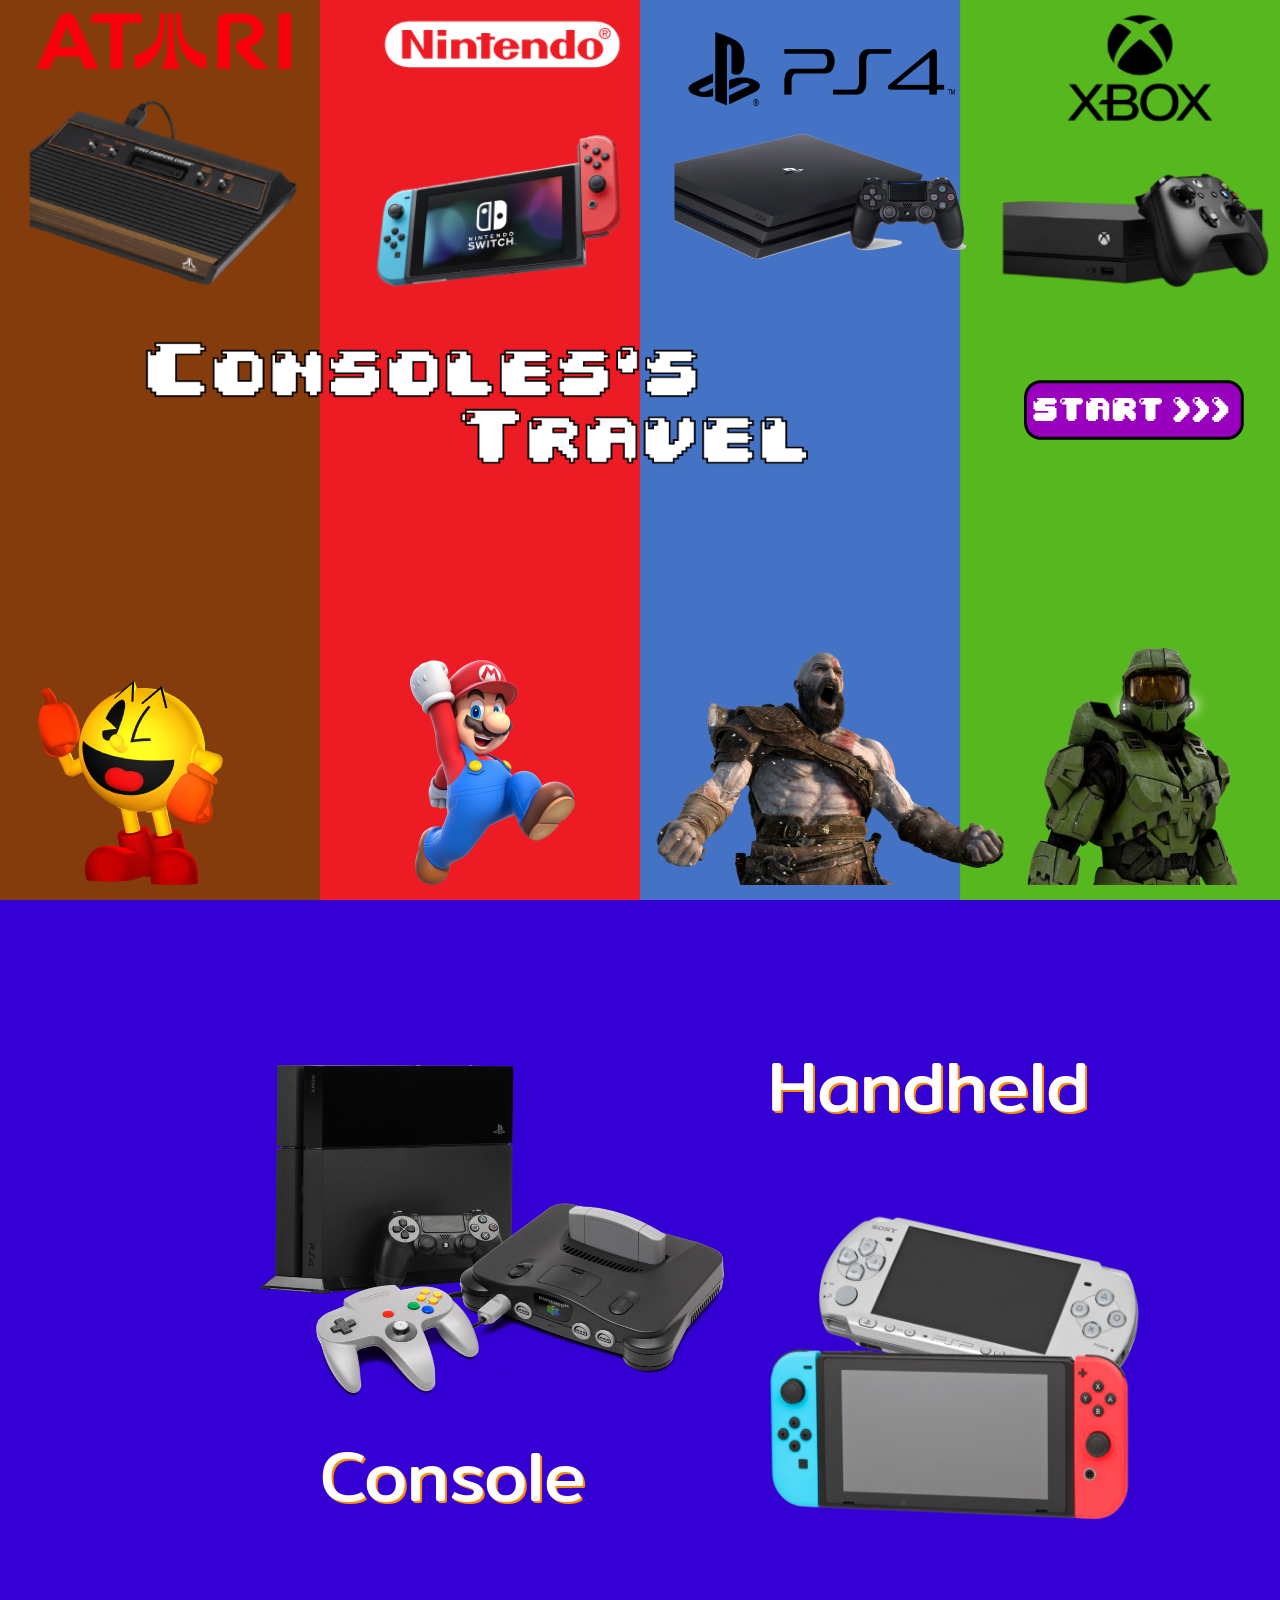
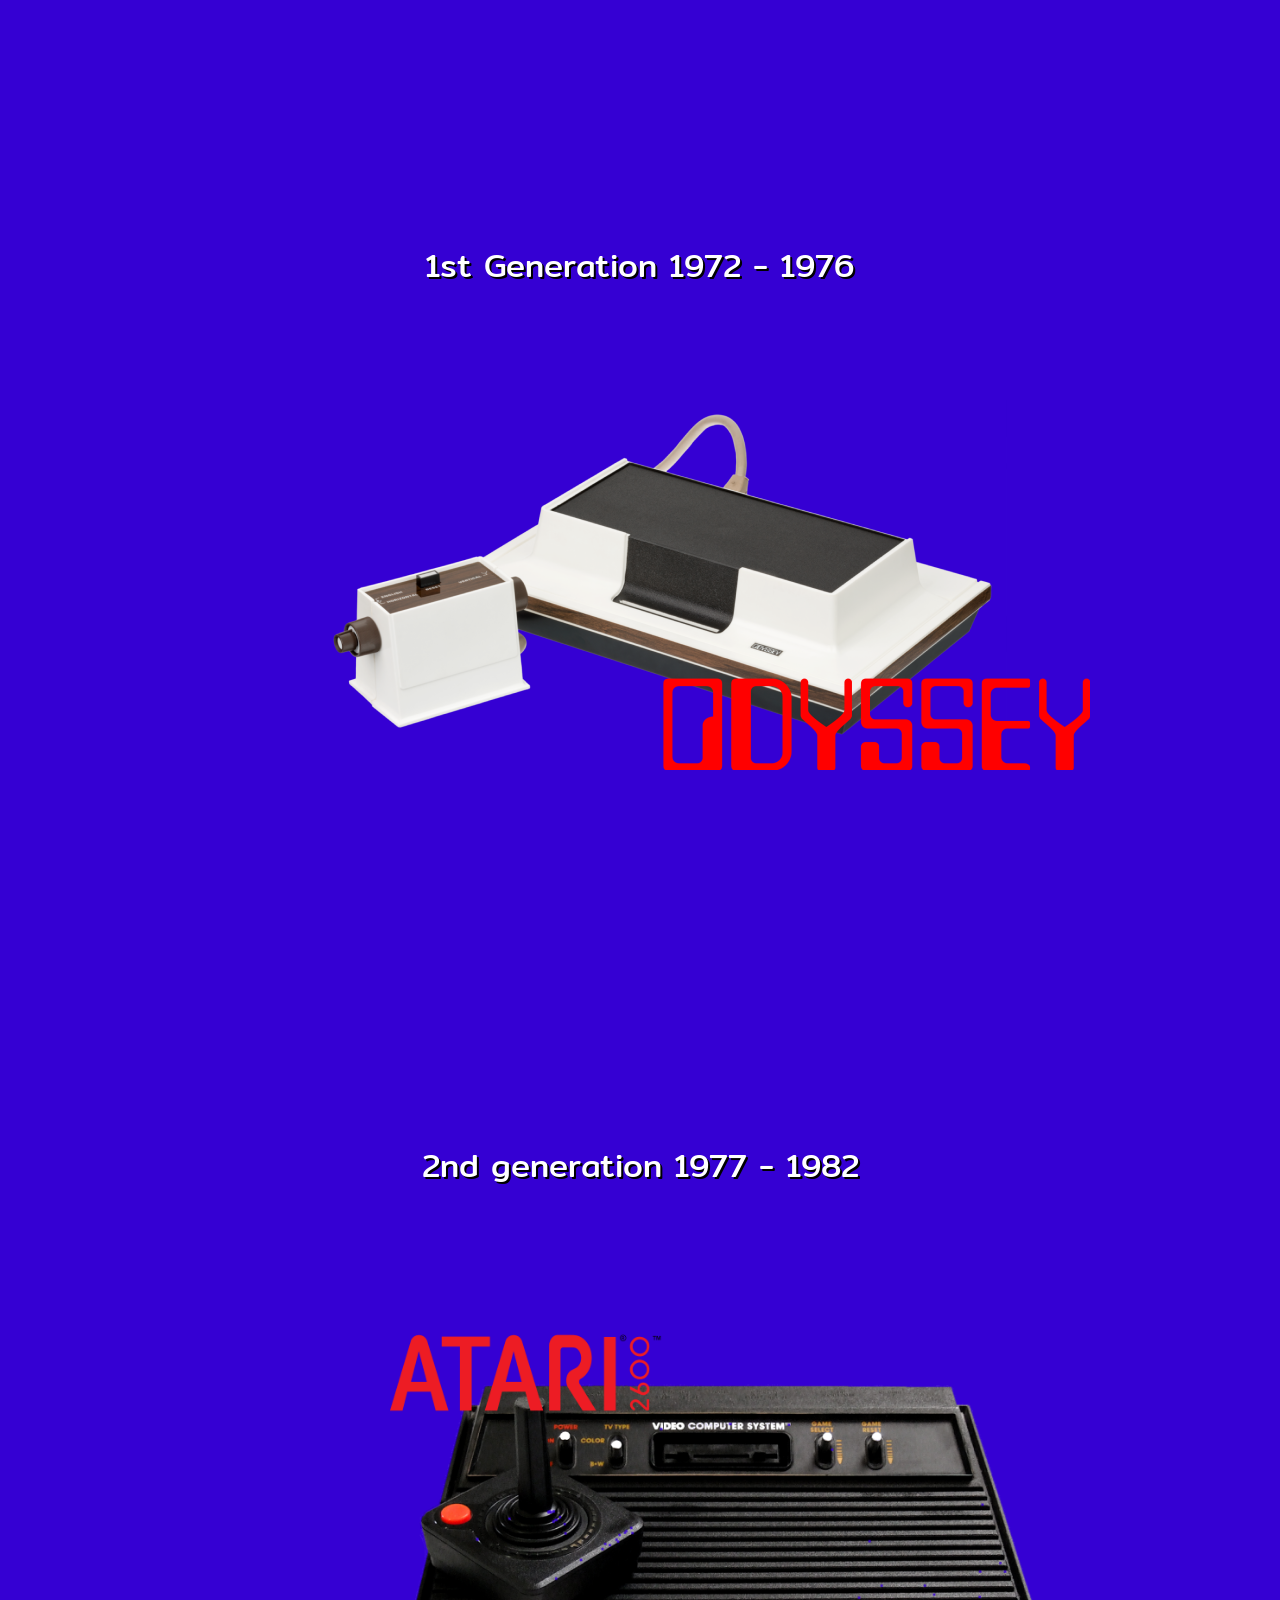
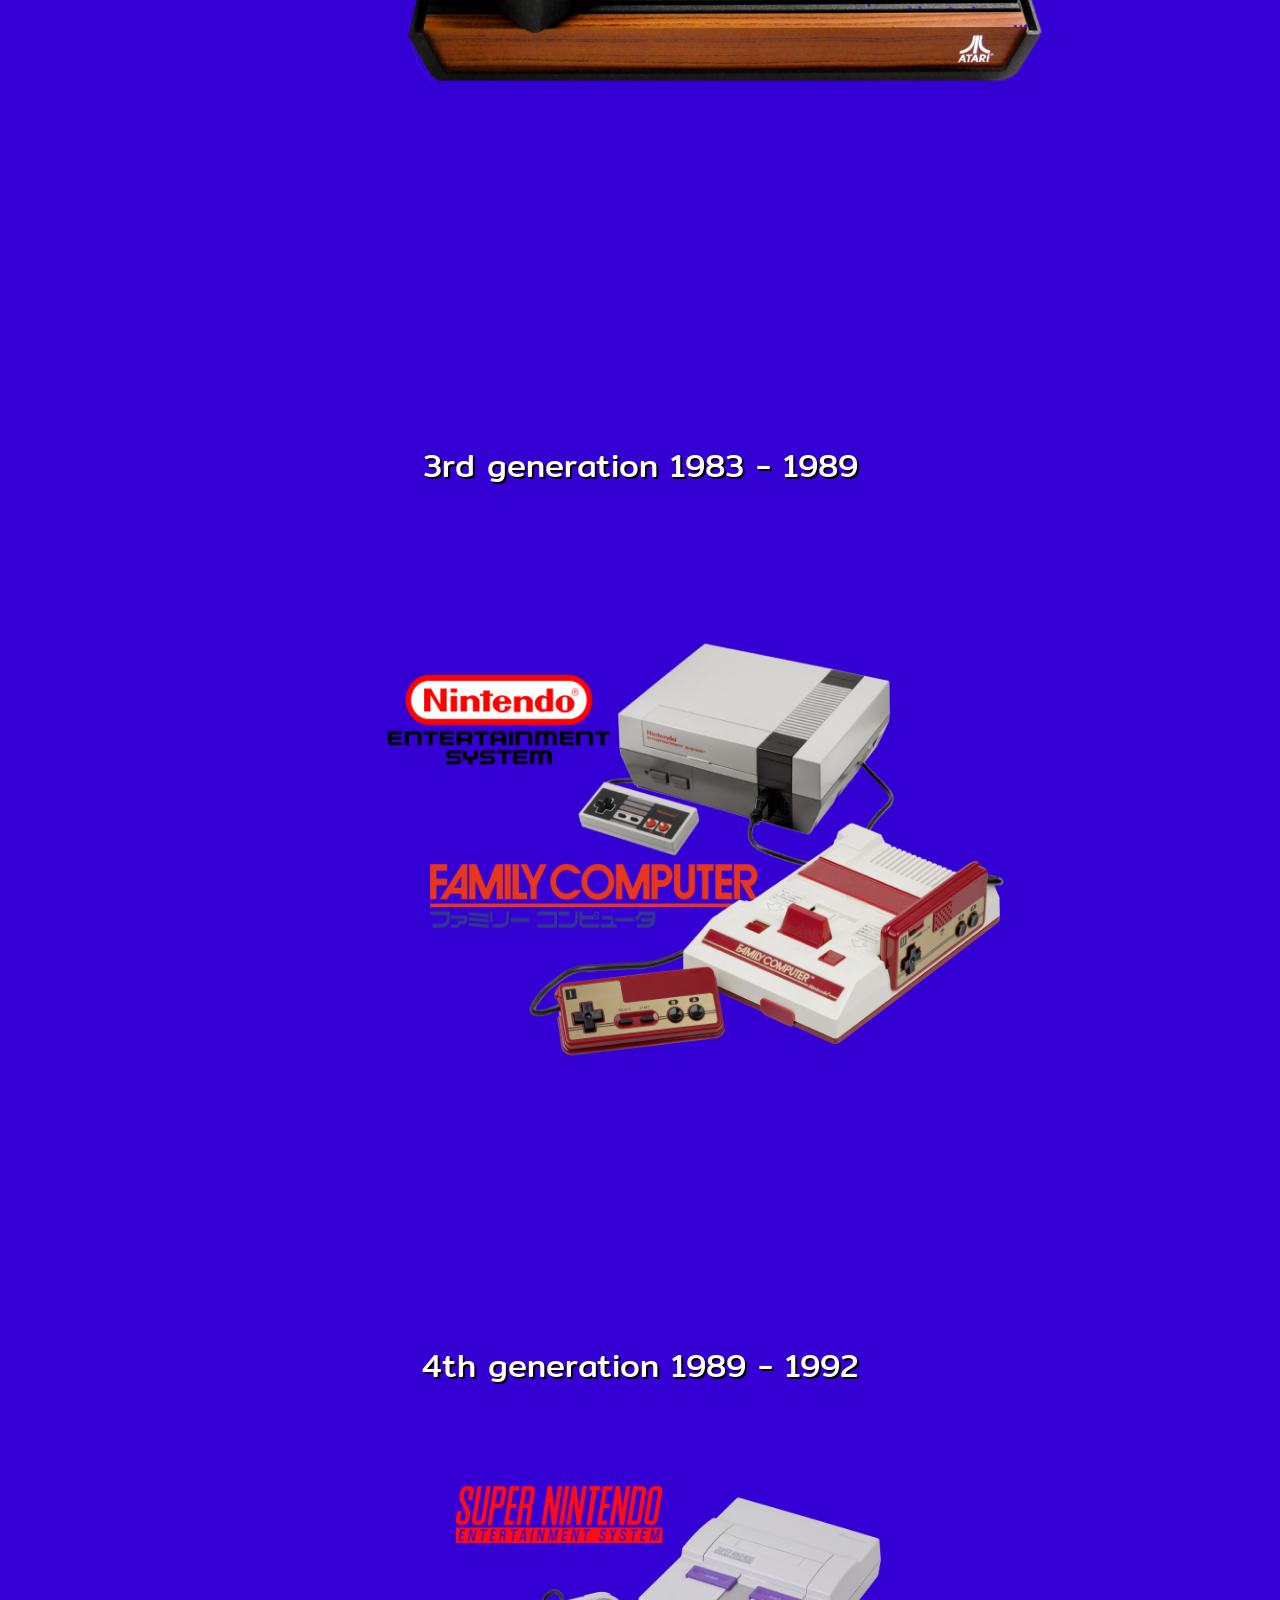
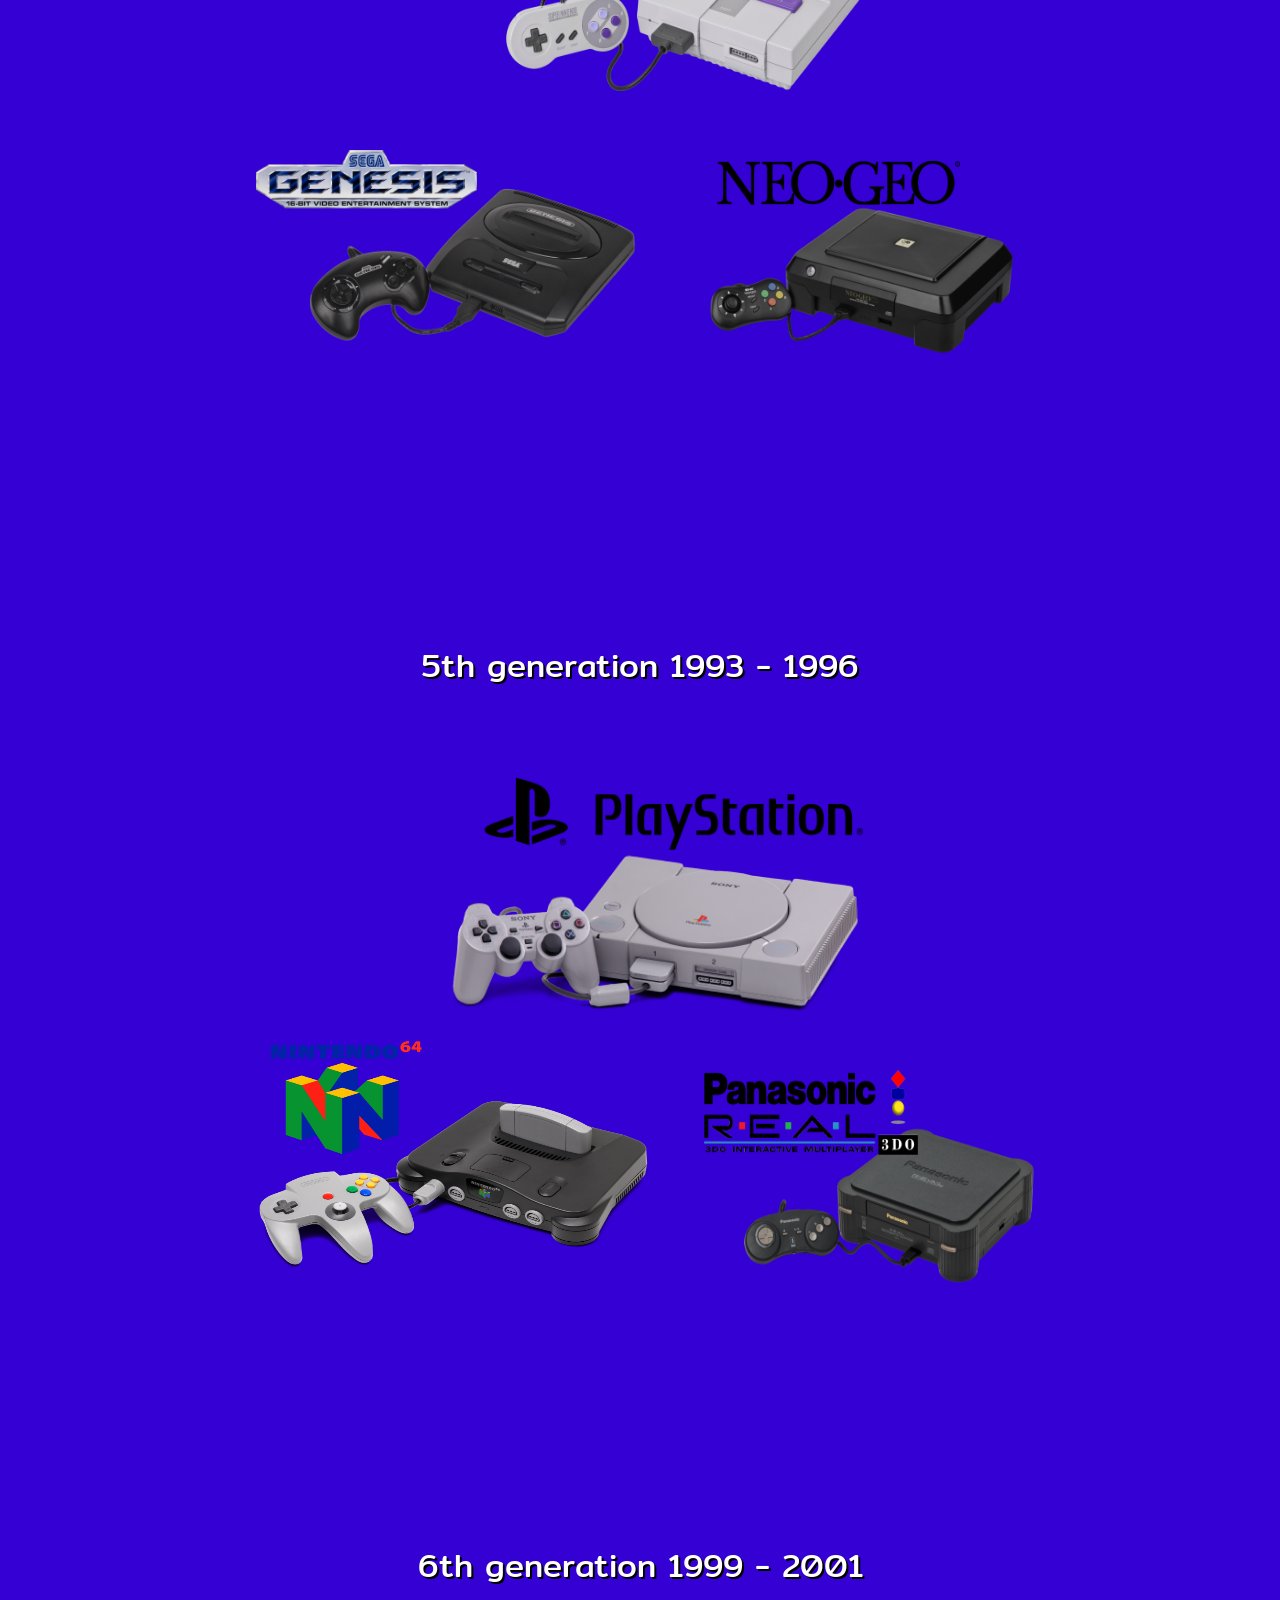
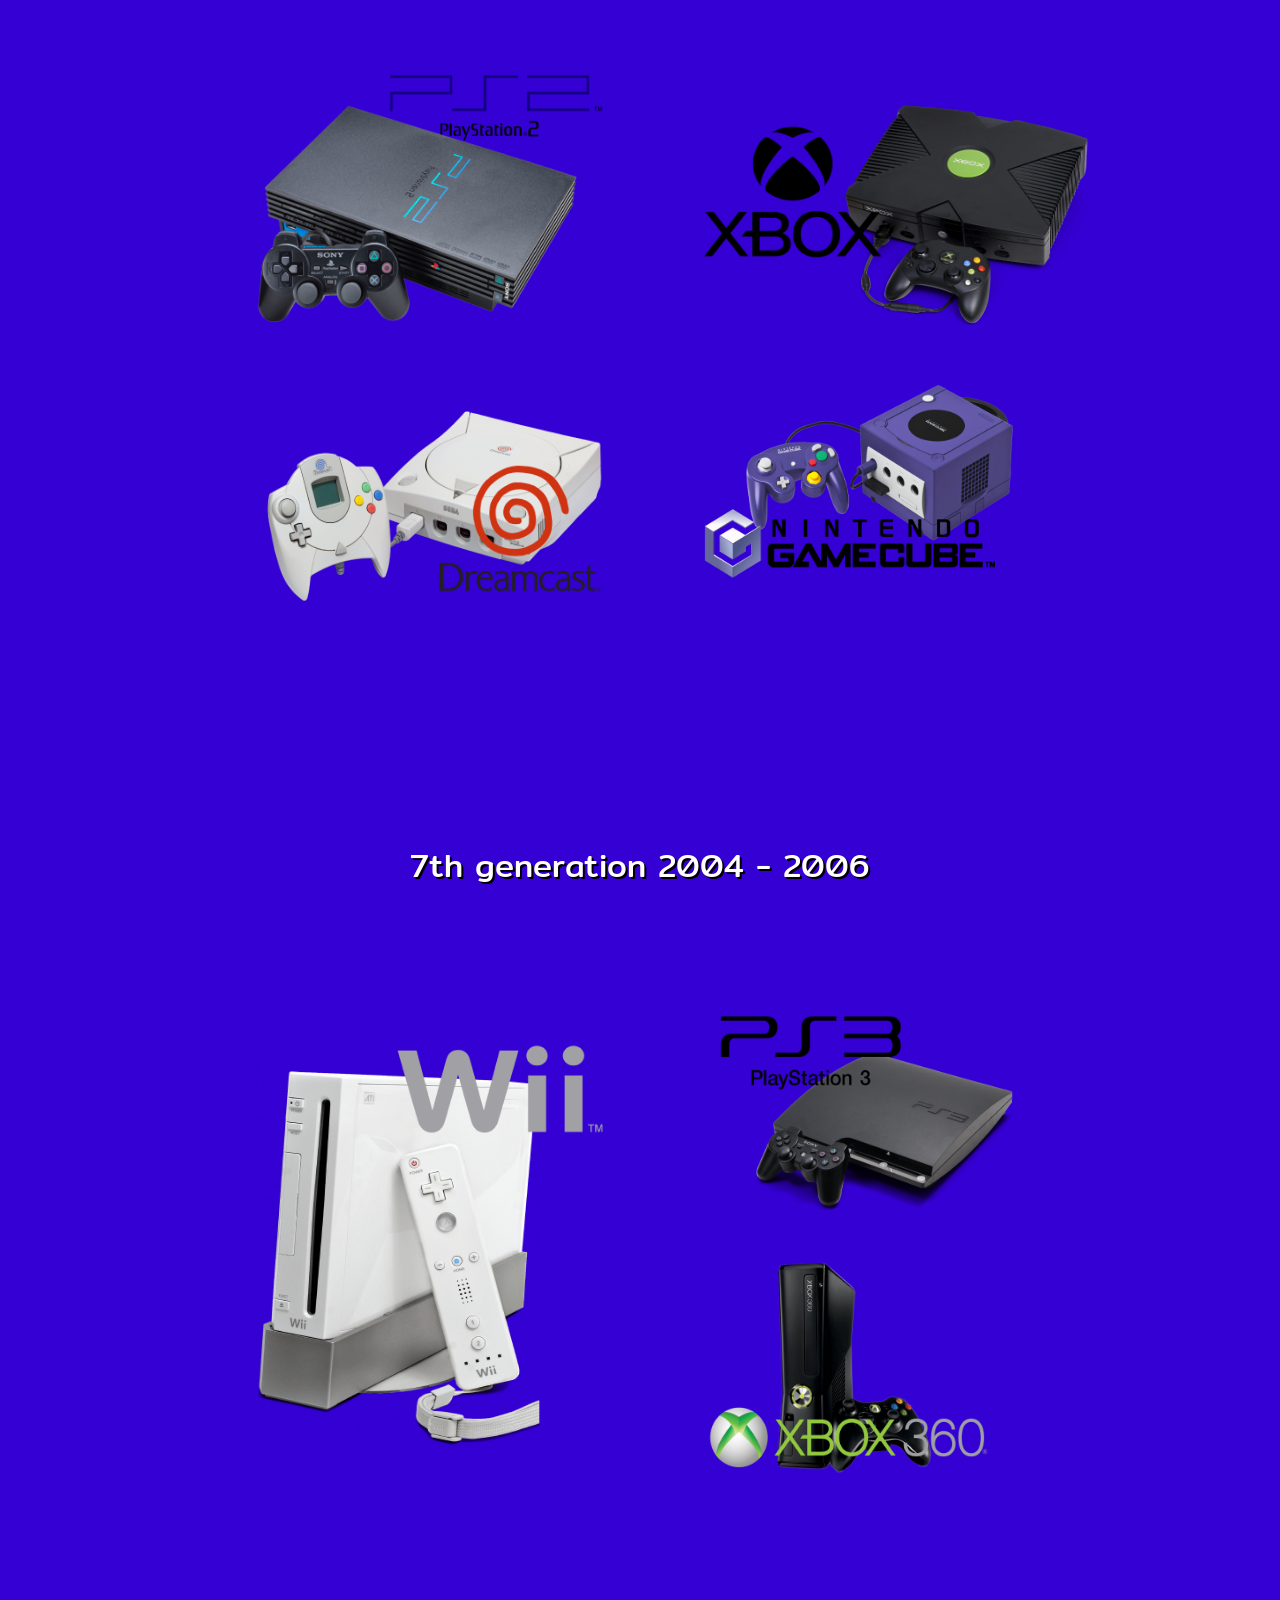
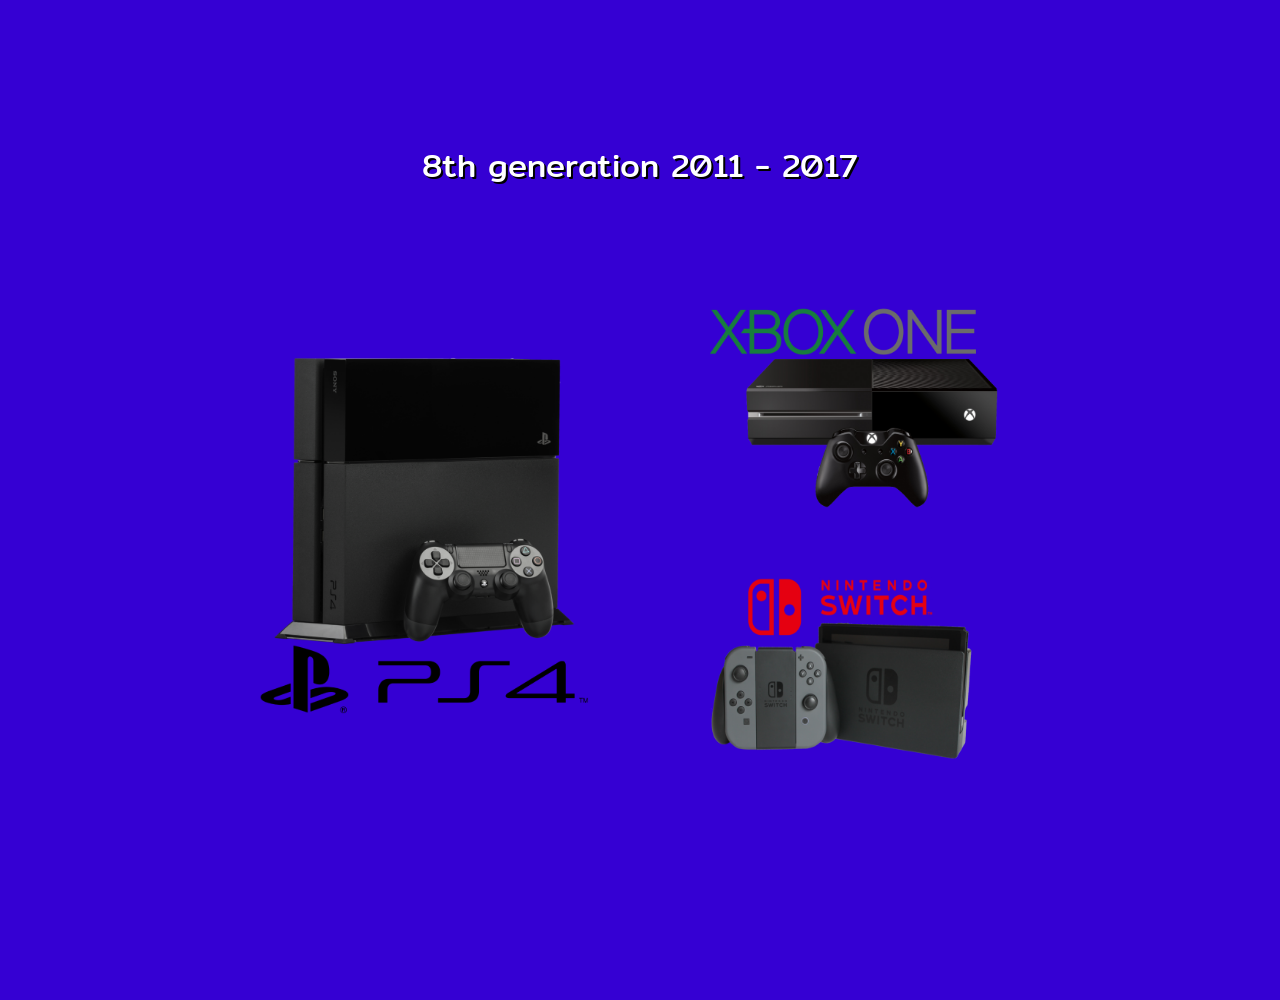
==== commit 81be6324: "Update" ====
--- a/index.html
+++ b/index.html
@@ -1,846 +1,1236 @@
 <!doctype html>
 <html lang="en">
-    <head>
-        <!-- Required meta tags -->
-        <meta charset="utf-8">
-        <meta name="viewport" content="width=device-width, initial-scale=1, shrink-to-fit=no">
-        <link rel="shortcut icon" href="image/rp-icon.png"/>
-
-        <link rel="preload" href="css/indexauto.css" as="style">
-        <link rel="preload" href="css/popup.css" as="style">
-        <link rel="preload" href="css/more.css" as="style">
-        <link rel="preload" href="css/gameshow1.css" as="style">
-        <link rel="preload" href="javascript/popup.js" as="script">
-        <link rel="preload" href="javascript/scriptGame1.js" as="script">
-
-        <link rel="stylesheet" href="css/indexauto.css">
-        <link rel="stylesheet" href="css/popup.css">
-        <link rel="stylesheet" href="css/more.css">
-
-        <!-- CSS For Game -->
-        <link rel="stylesheet" href="css/gameshow1.css">
-
-        <!-- Script For Game -->
-        <script src="javascript/scriptGame1.js"></script>
-
-
-        <script src="javascript/popup.js"></script>
-        <link href="https://fonts.googleapis.com/css2?family=Mitr&display=swap" rel="stylesheet">
-
-        <title>Consoles's Travel</title>
-
-    </head>
-    <body onload="location.href='#home'; navigatorOff(); homeOn()">
-        <!-- Navigatorbar -->
-        <div id="navigator">
-            <div class="pagebtn" onclick="location.href='#home'; navigatorOff(); resett(); homeOn()">
-                <p class="font SS CW SR">Home</p>
-            </div>
-            <div id="link0" class="pagebtn" onclick="location.href='#page0'; imHere(0);">
-                <p class="font SS CW SR">Console</p>
-            </div>
-            <div id="link1" class="pagebtn" onclick="location.href='#page1'; imHere(1);">
-                <p class="font SS CW SR">I</p>
-            </div>
-            <div id="link2" class="pagebtn" onclick="location.href='#page2'; imHere(2);">
-                <p class="font SS CW SR">II</p>
-            </div>
-            <div id="link3" class="pagebtn" onclick="location.href='#page3'; imHere(3);">
-                <p class="font SS CW SR">III</p>
-            </div>
-            <div id="link4" class="pagebtn" onclick="location.href='#page4'; imHere(4);">
-                <p class="font SS CW SR">IV</p>
-            </div>
-            <div id="link5" class="pagebtn" onclick="location.href='#page5'; imHere(5);">
-                <p class="font SS CW SR">V</p>
-            </div>
-            <div id="link6" class="pagebtn" onclick="location.href='#page6'; imHere(6);">
-                <p class="font SS CW SR">VI</p>
-            </div>
-            <div id="link7" class="pagebtn" onclick="location.href='#page7'; imHere(7);">
-                <p class="font SS CW SR">VII</p>
-            </div>
-            <div id="link8" class="pagebtn" onclick="location.href='#page8'; imHere(8);">
-                <p class="font SS CW SR">VIII</p>
-            </div>
-            <div id="link9" class="pagebtn" onclick="location.href='#page9'; getresult(); imHere(9);">
-                <p class="font SS CW SR">Trophy</p>
-            </div>
-            <div class="pagebtn" onclick="location.reload();">
-                <p class="font SS CW SR">Reset</p>
-            </div>
-        </div>
-
-        <!-- Home Page -->
-        <div id="home" class="home">
-            <div id="hpimg1"></div>
-            <div id="hpimg2"></div>
-            <div id="hpimg3"></div>
-            <div id="hpimg4"></div>
-            <div id="homebtn" onclick="location.href='#page0'; navigatorOn(); imHere(0); homeOff()"></div>
-        </div>
-        
-        <!-- Console & Handhel -->
-        <div id="page0" class="p0">
-            <div class="layout top"></div>
-            <div class="layout mid">
-                <p id="text0_1" class="abc font LL CW SD">Console</p>
-                <p id="text0_2" class="abc font LL CW SD">Handheld</p>
-                <div id="img0_1" class="abc" onclick="openPopUp(0, 0); navigatorOff(); getprogress(0, 1)"></div>
-                <div id="img0_2" class="abc" onclick="openPopUp(1, 0); navigatorOff(); getprogress(0, 2)"></div>
-                
-                <!-- Popup -->
-                <div id="back0" class="backP" onclick="closePopUp(); navigatorOn();"></div>
-                <div id="pop01" class="detailP" onclick="closePopUp(); navigatorOn();">
-                    <div id="imgp01"></div>
-                    <p id="txtp01" class="abc font LL CW">Console</p>
-                    <div id="txtpbox01">
-                        <p class="abc font Mm CW">
-                            อุปกรณ์สำหรับอ่านค่าและส่งภาพ และเสียงจากสื่อบันทึก เช่นแผ่นซีดี, ดีวีดี, ตลับ 
-                            &emsp;ไปยังหน้าจอ โดยผู้เล่นสามารถบังคับ แสงหรือเสียงนั้น ๆ ได้ผ่านตัวควบคุม(คอลโทรลเลอร์)หรือ จอย
-                        </p>
-                    </div>
-                </div>
-                <div id="pop02" class="detailP" onclick="closePopUp(); navigatorOn();">
-                    <div id="imgp02"></div>
-                    <p id="txtp02" class="abc font LL CW">Handheld</p>
-                    <div id="txtpbox02">
-                        <p class="abc font Mm CW">
-                            เครื่องพกพา จะมีขนาดเล็กประกอบไปด้วย หน้าจอ ลำโพง และส่วนควบคุมโดยผู้ใช้งานจะสามารถพกพา และเล่นได้ทุกที่ทีต้องการ
-                        </p>
-                    </div>
-                </div>
-
-            </div>
-            <div class="layout bot">
-                <div class="progressbar">
-                    <div id="progress0"></div>
-                </div>
-            </div>
-        </div>
-
-        <!-- Generation 1 -->
-        <div id="page1" class="p1">
-            <div class="layout top"></div>
-            <div class="layout mid">
-                <p id="gentxt1" class="abc font Ll CW SD">1st Generation 1972 - 1976</p>
-                <div id="img1_1" class="abc" onclick="openPopUp(2, 1); navigatorOff(); getprogress(1, 1);"></div>
-
-                <!-- Popup -->
-                <div id="back1" class="backP" onclick="closePopUp(); navigatorOn();"></div>
-                <div id="pop11" class="detailG1" onclick="closePopUp(); navigatorOn();">
-                    <div id="imgp11"></div>
-                    <div id="txtpbox11">
-                        <p class="abc font SS CW">
-                            <b>เครื่อง</b> Magnavox Odyssey <br>
-                            <b>ผู้ผลิต</b> MAGNAVOX (America 1917)<br>
-                            <b>วันวางจำหน่าย</b> สิงหาคม 1972<br>
-                            <b>ยอดขาย</b> 350,000 เครื่อง
-                        </p>
-                    </div>
-                    <div id="txtpbox12">
-                        <p class="abc font SS CW">
-                            เกมคอนโซลเครื่องแรกของโลกที่ว่าจำหน่ายครั้งแรกที่ อเมริกา ในปี 1972 
-                            ถูกออกแบบและสร้างโดยทีมเล็ก ๆ ที่นำโดยคุณ Ralph H. Baer 
-                            นักประดิษฐ์นักพัฒนาเกมและวิศวกรชาวอเมริกันเชื้อสายเยอรมันเชื้อสายยิว
-                        </p>
-                    </div>
-                </div>
-
-            </div>
-            <div class="layout bot">
-                <div class="progressbar">
-                    <div id="progress1"></div>
-                </div>
-                <!-- <div id="morebtn1" class="morebtn" onclick="showMore(1); location.href='#more1';">
-                    <p class="font MM CW">More!</p>
-                </div> -->
-            </div>
-        </div>
-
-        <!-- More 1 -->
-        <div id="more1" class="m01">
-            <div id="cmbtn1" class="cmbtn" onclick="closeMore(1); location.href='#page1';">
-                <p class="font MM CW">Back</p>
-            </div>
-        </div>
-
-        <!-- Generation 2 -->
-        <div id="page2" class="p2">
-            <div class="layout top"></div>
-            <div class="layout mid">
-                <p id="gentxt2" class="abc font Ll CW">2nd generation 1977 - 1982</p>
-                <div id="img2_1" class="abc" onclick="openPopUp(3, 2); navigatorOff(); getprogress(2, 1)"></div>
-
-                <!-- Popup -->
-                <div id="back2" class="backP" onclick="closePopUp(); navigatorOn();"></div>
-                <div id="pop21" class="detailG2" onclick="closePopUp(); navigatorOn();">
-                    <div id="txtpbox21">
-                        <p class="abc font SS CW">
-                            <b>เครื่อง</b> Atari 2600 <br>
-                            <b>ผู้ผลิต</b> Atari (America 1972)<br>
-                            <b>วันวางจำหน่าย</b> 11 สิงหาคม 1977<br>
-                            <b>ยอดขาย</b> 30 ล้านเครื่อง
-                        </p>
-                    </div>
-                    <div id="txtpbox22">
-                        <p class="abc font SS CW">
-                            เครื่องเล่นเกมคอนโซลยุคแรกที่สามารถพบเห็นได้ในประเทศไทยในอดีต 
-                            และยังสามารถหาซื้อได้อยู่ในปัจจุบัน โดยเกมที่ปรากฏจะเป็นเกมที่นำมาจากตู้เกมอาเขตในยุคนั้น ๆ 
-                            เช่น battle city, space invader หรือเกมยอดฮิตอย่าง Pac – man  
-                        </p>
-                    </div>
-                </div>
-
-            </div>
-            <div class="layout bot">
-                <div class="progressbar">
-                    <div id="progress2"></div>
-                </div>
-                <!-- <div id="morebtn2" class="morebtn" onclick="showMore(2); location.href='#more2';">
-                    <p class="font MM CW">More!</p>
-                </div> -->
-            </div>
-        </div>
-
-         <!-- More 2 -->
-         <div id="more2" class="m02">
-            <div id="cmbtn2" class="cmbtn" onclick="closeMore(2); location.href='#page2';">
-                <p class="font MM CW">Back</p>
-            </div>
-        </div>
-
-
-        <!-- Generation 3 -->
-        <div id="page3" class="p3">
-            <div class="layout top"></div>
-            <div class="layout mid">
-                <p id="gentxt3" class="abc font Ll CW">3rd generation 1983 - 1989</p>
-                <div id="img3_1" class="abc"onclick="openPopUp(4, 3); navigatorOff(); btnOff(3); getprogress(3, 1)"></div>
-
-                <!-- Popup -->
-                <div id="back3" class="backP" onclick="closePopUp(); navigatorOn(); btnOn(3)"></div>
-                <div id="pop31" class="detailG3" onclick="closePopUp(); navigatorOn(); btnOn(3)">
-                    <div id="txtpbox31">
-                        <p class="abc font SS CW">
-                            <b>เครื่อง</b> Nintendo Entertainment System หรือ NES หรือ Famicom <br>
-                            <b>ผู้ผลิต</b> Nintendo (Japan 1977)<br>
-                            <b>วันวางจำหน่าย</b> (JP) 15 กรกฎาคม 1983 / (NA) 18 ตุลาคม 1985<br>
-                            <b>ยอดขาย</b> 61.91 ล้านเครื่อง
-                        </p>
-                    </div>
-                    <div id="txtpbox32">
-                        <p class="abc font SS CW">
-                            Nintendo ได้เปิดตัว Famicom (Family Computer) ครั้งแรกที่ประเทศญี่ปุ่นในปี 1983 
-                            พร้อมกับการแจ้งเกิดของเกม platform ระดับตำนานอย่าง Super Mario Brother 
-                            หรือเรียกกันสั้น ๆ ว่า mario จนกลายมาเป็นสัญลักษณ์ของบริษัทในปัจจุบัน และในปี 1985 
-                            Nintendo เปิดขายเครื่อง famicom ในประเทศอเมริกา ในชื่อ NES และยังเป็นการทำให้เกิดปรากฎการณ์เกมคอนโซล 
-                            ที่ทำให้คนทั่วโลกได้รู้จักวิดิโอเกม และเกมคอนโซล  
-                        </p>
-                    </div>
-                </div>
-
-            </div>
-            <div class="layout bot">
-                <div class="progressbar">
-                    <div id="progress3"></div>
-                </div>
-                <div id="morebtn3" class="morebtn3" onclick="showMore(3); location.href='#more3'; firstViewSFX(); getprogress(3, 2)">
-                    <p class="font MM CW">More!</p>
-                </div>
-            </div>
-        </div>
-
-         <!-- More 3 -->
-         <div id="more3" class="m03">
-            <div id="cmbtn3" class="cmbtn" onclick="closeMore(3); location.href='#page3'; closeGame();">
-                <p class="font MM CW">Back</p>
-            </div>
-            <div id="viewgame1">
-                <div id="menu1">
-                    <img id="bgMenuG1" src="image/Game1/start/START BG.jpg">
-                    <div id="playbtn1" onclick="clickToP()"> <img id="bgMenuG1" src="image/Game1/start/Start BTN.png"> </div>
-                </div>
-                <div id="stageG1"> 
-                    <div id="stG1"></div>
-                    <div id="nextStG1"></div>
-                </div>
-                <div id="areaBird"></div>
-                <div id="groundG1"><img width="800px" src="image/Game1/underduck.png"></div>
-                <div class="game1HUD" id = "timeHUD">Time : 0</div>
-                <div class="game1HUD" id = "scoreHUD">Score : 0</div>
-                <div class="game1HUD" id = "stageHUD">Stage 1</div>
-                
-            </div>
-        </div>
-
-        <!-- Generation 4 -->
-        <div id="page4" class="p4">
-            <div class="layout top"></div>
-            <div class="layout mid">
-                <p id="gentxt4" class="abc font Ll CW">4th generation 1989 - 1992</p>
-                <div id="img4_1" class="abc"onclick="openPopUp(5, 4); navigatorOff(); getprogress(4, 1); changeBg(4,1)"></div>
-                <div id="img4_2" class="abc"onclick="openPopUp(6, 4); navigatorOff(); getprogress(4, 2); changeBg(4,2)"></div>
-                <div id="img4_3" class="abc"onclick="openPopUp(7, 4); navigatorOff(); getprogress(4, 3); changeBg(4,3)"></div>
-
-                <!-- Popup -->
-                <div id="back4" class="backP" onclick="closePopUp(); navigatorOn(); changeBg(4,4)"></div>
-                <div id="pop41" class="detailG4" onclick="closePopUp(); navigatorOn(); changeBg(4,4)">
-                    <div id="imgp41"></div>
-                    <div id="txtpbox41">
-                        <p class="abc font SS CW">
-                            <b>เครื่อง</b> Super Nintendo Entertainment System หรือ SNES หรือ Super Famicom <br>
-                            <b>ผู้ผลิต</b> Nintendo (Japan 1977)<br>
-                            <b>วันวางจำหน่าย</b> (JP) 21 พฤศจิกายน 1990 / (NA) 23 สิงหาคม 1991<br>
-                            <b>ยอดขาย</b> 49.10 ล้านเครื่อง
-                        </p>
-                    </div>
-                    <div id="txtpbox42">
-                        <p class="abc font SS CW">
-                            ในปี 1990 Nintendo ก็ได้เปิดตัว SNES หรือ Super famicom เครื่องเล่นเกม 16 บิตของตัวเองโดยในนำภาคต่อของเกมดัง ๆ 
-                            ของตัวเองมาลงให้กับเครื่อง เช่น Fanal Fantasy IV, Dargon Quest V Rockman X ทั้งยังนำเกมต่อสู่ที่ดังมาก ๆ 
-                            ในยุคนั้นอย่าง Street Fighter II มาในขณะที่เครื่องเกมอื่นทำไม่ได้อีกด้วย
-                        </p>
-                    </div>
-                </div>
-                <div id="pop42" class="detailG4" onclick="closePopUp(); navigatorOn(); changeBg(4,4)">
-                    <div id="imgp42"></div>
-                    <div id="txtpbox43">
-                        <p class="abc font SS CW">
-                            <b>เครื่อง</b> Mega Drive (jp) หรือ Sega Genesis(us) <br>
-                            <b>ผู้ผลิต</b> SEGA (Japanese multinational 1982)<br>
-                            <b>วันวางจำหน่าย</b> (JP) 29 ตุลาคม 1988 / (NA) 14 สิงหาคม 1989<br>
-                            <b>ยอดขาย</b> 30.75 ล้านเครื่อง
-                        </p>
-                    </div>
-                    <div id="txtpbox44">
-                        <p class="abc font SS CW">
-                            เริ่มเข้าสู่ยุค 16 บิต ทำให้เกมคอนโซลมีพัฒนาการด้านภาพและเสียงที่ดีขึ้นอย่างเห็นได้ชัดเจน และในยุคนี้ SEGA 
-                            ก็เป็นเจ้าแรกที่เปิดตัวด้วยเครื่องเกมใหม่อย่าง genesis และเกมชูโรงใหม่อย่าง sonic the hedgehog หรือเรียกกันติดปากว่า โซนิคเจ้าเม่นสายฟ้า
-                        </p>
-                    </div>
-                </div>
-                <div id="pop43" class="detailG4" onclick="closePopUp(); navigatorOn(); changeBg(4,4)">
-                    <div id="imgp43"></div>
-                    <div id="txtpbox45">
-                        <p class="abc font SS CW">
-                            <b>เครื่อง</b> NEO GEO <br>
-                            <b>ผู้ผลิต</b> SNK Corporation (Japan 1978) <br>
-                            <b>วันวางจำหน่าย</b> (JP) 26 เมษายน 1990 / (NA) 22 สิงหาคม 1990 <br>
-                            <b>ยอดขาย</b> 1 ล้านเครื่อง
-                        </p>
-                    </div>
-                    <div id="txtpbox46">
-                        <p class="abc font SS CW">
-                            เครื่องที่นำเกมอาเขตยอดนิยมของค่าย SNK มาลงในเครื่องเกมคอนโซล อย่าง (1991) 
-                            FATAL FURY, (1992) ART OF FIGHTING, (1993) SAMURAI SHOWDOWN, 
-                            (1994) KING OF FIGHTER ในประเทศไทยสามารถพบให้ได้บ่อยในยุคนั้นตามร้านเกมเนื่องจากทั้งตัวเครื่องเกม 
-                            และตลับมาราคาที่สูงมากเมื่อเทียบกับเครื่องอื่น ๆ
-                        </p>
-                    </div>
-                </div>
-            </div>
-            <div class="layout bot">
-                <div class="progressbar">
-                    <div id="progress4"></div>
-                </div>
-                <!-- <div id="morebtn4" class="morebtn" onclick="showMore(4); location.href='#more4';">
-                    <p class="font MM CW">More!</p>
-                </div> -->
-            </div>
-        </div>
-
-         <!-- More 4 -->
-         <div id="more4" class="m04">
-            <div id="cmbtn4" class="cmbtn" onclick="closeMore(4); location.href='#page4';">
-                <p class="font MM CW">Back</p>
-            </div>
-        </div>
-
-        <!-- Generation 5 -->
-        <div id="page5" class="p5">
-            <div class="layout top"></div>
-            <div class="layout mid">
-                <p id="gentxt5" class="abc font Ll CW">5th generation 1993 - 1996</p>
-                <div id="img5_1" class="abc"onclick="openPopUp(8, 5); navigatorOff(); getprogress(5, 1); changeBg(5,1)"></div>
-                <div id="img5_2" class="abc"onclick="openPopUp(9, 5); navigatorOff(); getprogress(5, 2); changeBg(5,2)"></div>
-                <div id="img5_3" class="abc"onclick="openPopUp(10, 5); navigatorOff(); getprogress(5, 3); changeBg(5,3)"></div>
-
-                <!-- Popup -->
-                <div id="back5" class="backP" onclick="closePopUp(); navigatorOn(); changeBg(5,4)"></div>
-                <div id="pop51" class="detailG5" onclick="closePopUp(); navigatorOn(); changeBg(5,4)">
-                    <div id="txtpbox51">
-                        <p class="abc font SS CW">
-                            <b>เครื่อง</b> PlayStation <br>
-                            <b>ผู้ผลิต</b> Sony (JP multinational 1946) <br>
-                            <b>วันวางจำหน่าย</b> (JP) 3 สิงหาคม 1994 / (NA) 9 กันยายน 1995 <br>
-                            <b>ยอดขาย</b> 102.49 ล้านเครื่อง
-                        </p>
-                    </div>
-                    <div id="txtpbox52">
-                        <p class="abc font SS CW">
-                            จุดเริ่มต้นของคลื่นลูกใหญ่ที่ทำให้วงการเกมคอนโซลต้องสั่นสะเทือนจากอดีตจนถึงปัจจุบัน เมื่อ Sony 
-                            มาเข้าร่วมวงการเกมคอนโซล หลังจากโปรเจคการร่วมมือระหว่าง Sony และ Nintendo ที่ถูกยกเลิกไป Sony 
-                            จึงได้เปิดตัวเครื่องเกมคอนโซลของตัวเองที่มีการนำเสนอเกมด้วย โมเดลโพลิกอน 3 มิติเต็มรูปแบบ
-                            ทำให้เกิดการเปลี่ยนแปลงครั้งสำคัญของวงการเกมอย่างมากจากภาพเกม 2 มิติ สู่ 3 มิติ
-                            เเละมีเปิดตัวเกมใหม่ Resident Evil, Silent Hill, Tekken
-                        </p>
-                    </div>
-                </div>
-                <div id="pop52" class="detailG5" onclick="closePopUp(); navigatorOn(); changeBg(5,4)">
-                    <div id="txtpbox53">
-                        <p class="abc font SS CW">
-                            <b>เครื่อง</b> Nintendo 64 <br>
-                            <b>ผู้ผลิต</b> Nintendo (Japan 1977) <br>
-                            <b>วันวางจำหน่าย</b> (JP) 23 มิถุนายน 1996 / (NA)29 กันยายน 1996 <br>
-                            <b>ยอดขาย</b> 32.93 ล้านเครื่อง
-                        </p>
-                    </div>
-                    <div id="txtpbox54">
-                        <p class="abc font SS CW">
-                            การกลับมาของ Nintendo โดนยังคงยึดเอกลักษณ์เดิมของตัวเองในการใช้สื่อบันทึกข้อมูลอย่างตลับ โดยให้เหตุผลว่า 
-                            ซีดีนั้นบันทึกข้อมูลได้มากกว่าก็จริง แต่จะมีหน้าโหลดเวลาเข้าฉากต่าง ๆ ซึ่งทาง Nintendo 
-                            มองว่ามันไม่ดีต่อประสบการณ์ในการเล่น โดย Nintendo ยังได้เปิดตัวจอยตัวใหม่ที่แปลกตามากในยุคนั้น 
-                            เพราะมันมีถึง 3 ก้าน และมาพร้อมกับแกนนาลอค ก่อนที่มันจะกลายเป็นต้นแบบให้กับ การออกแบบจอยในยุคปัจจุบันที่จะต้องมีแกนอนาล๊อคด้วย
-                        </p>
-                    </div>
-                </div>
-                <div id="pop53" class="detailG5" onclick="closePopUp(); navigatorOn(); changeBg(5,4)">
-                    <div id="txtpbox55">
-                        <p class="abc font SS CW">
-                            <b>เครื่อง</b> 3DO REAL <br>
-                            <b>ผู้ผลิต</b> Matsushita Electric หรือ Panasonic(1918 Japan) <br>
-                            <b>วันวางจำหน่าย</b> (NA) 4 ตุลาคม 1993 / (JP) 20 มีนาคม 1994 <br>
-                            <b>ยอดขาย</b> 2 ล้านเครื่อง
-                        </p>
-                    </div>
-                    <div id="txtpbox56">
-                        <p class="abc font SS CW">
-                            3DO REAL สร้างความตื่นตาตื่นใจให้กับวงการเกมคอนโซลในยุคนั้นมากเพราะเป็น
-                            เครื่องเล่นเกมแรกที่สามารถนำสื่อบันทึกข้อมูลสมัยใหม่อย่าง ซีดีมาใช้ ทำให้ทั้งภาพ 
-                            เสียง สี ความสวยงาม มากขึ้นจากยุค 16 บิตมาก
-                        </p>
-                    </div>
-                </div>
-
-            </div>
-            <div class="layout bot">
-                <div class="progressbar">
-                    <div id="progress5"></div>
-                </div>
-                <!-- <div id="morebtn5" class="morebtn" onclick="showMore(5); location.href='#more5';">
-                    <p class="font MM CW">More!</p>
-                </div> -->
-            </div>
-        </div>
-
-         <!-- More 5 -->
-         <div id="more5" class="m05">
-            <div id="cmbtn5" class="cmbtn" onclick="closeMore(5); location.href='#page5';">
-                <p class="font MM CW">Back</p>
-            </div>
-        </div>
-
-        <!-- Generation 6 -->
-        <div id="page6" class="p6">
-            <div class="layout top"></div>
-            <div class="layout mid">
-                <p id="gentxt6" class="abc font Ll CW">6th generation 1999 - 2001</p>
-                <div id="img6_1" class="abc"onclick="openPopUp(11, 6); navigatorOff(); getprogress(6, 1); changeBg(6,1)"></div>
-                <div id="img6_2" class="abc"onclick="openPopUp(12, 6); navigatorOff(); getprogress(6, 2); changeBg(6,2)"></div>
-                <div id="img6_3" class="abc"onclick="openPopUp(13, 6); navigatorOff(); getprogress(6, 3); changeBg(6,3)"></div>
-                <div id="img6_4" class="abc"onclick="openPopUp(14, 6); navigatorOff(); getprogress(6, 4); changeBg(6,4)"></div>
-
-                <!-- Popup -->
-                <div id="back6" class="backP" onclick="closePopUp(); navigatorOn(); changeBg(6,5)"></div>
-                <div id="pop61" class="detailG6" onclick="closePopUp(); navigatorOn(); changeBg(6,5)">
-                    <div id="txtpbox61">
-                        <p class="abc font SS CW">
-                            <b>เครื่อง</b> Playstation2 <br>
-                            <b>ผู้ผลิต</b> Sony (JP multinational 1946) <br>
-                            <b>วันวางจำหน่าย</b> (JP) 4 มีนาคม 2000 / (NA) 26 ตุลาคม 2000 <br>
-                            <b>ยอดขาย</b> 155 ล้านเครื่อง
-                        </p> 
-                    </div>
-                    <div id="txtpbox62">
-                        <p class="abc font SS CW">
-                            Sony ได้สานต่อความสำเร็จด้วยการเปิดตัวของ Playstation2 ที่ทำให้ยอดขายของ Dream Cast 
-                            หยุดชงักลงไปและในครั้งนี้ Sony ได้เปิดตัวเกมภาคต่อชื่อดังอีกมากมายทั้ง Final Fantasy X, 
-                            Metal Gear Solid 2, Dragon Quest VIII และมีการเปิดตัวเกมใหม่อย่าง Devil May Cry, 
-                            Onimusha, God of War โดยส่วนหนึ่งจากความสำเร็จของ Sony ก็มาจากการเลือกใช้สื่อบันทึกข้อมูลอย่าง 
-                            ดีวีดี ที่สามารถบันทึกข้อมูลได้มากกว่า ซีดีถึง 7 เท่า
-                        </p>
-                    </div>
-                </div>
-                <div id="pop62" class="detailG6" onclick="closePopUp(); navigatorOn(); changeBg(6,5)">
-                    <div id="txtpbox63">
-                        <p class="abc font SS CW">
-                            <b>เครื่อง</b> Xbox <br>
-                            <b>ผู้ผลิต</b> Microsoft (American multinational 1975) <br>
-                            <b>วันวางจำหน่าย</b> (NA) 15 พฤศจิกายน 2001 / (JP) 22 กุมภาพันธ์ 2002 <br>
-                            <b>ยอดขาย</b> 24 ล้านเครื่อง
-                        </p>
-                    </div>
-                    <div id="txtpbox64">
-                        <p class="abc font SS CW">
-                            ปลายปี 2001 Microsoft ในเปิดตัวเครื่องเกมคอนโซลเครื่องแรกของตัวเอง 
-                            และประกาศเข้าร่วมสงครามการค้าด้วยการเปิดตัว Xbox เครื่องเกมที่แรงที่สุดในยุคนั้น 
-                            และมาพร้อมกับฮาร์ดไดร์ในตัวสำหรับบันทึกเกม ทั้งยังเพิ่มบริการออนไลน์อย่าง Xbox Live
-                        </p>
-                    </div>
-                </div>
-                <div id="pop63" class="detailG6" onclick="closePopUp(); navigatorOn(); changeBg(6,5)">
-                    <div id="txtpbox65">
-                        <p class="abc font SS CW">
-                            <b>เครื่อง</b> Dream Cast <br>
-                            <b>ผู้ผลิต</b> SEGA (Japanese multinational 1982) <br>
-                            <b>วันวางจำหน่าย</b> (JP) 27 พฤศจิกายน 1998 / (NA) 9 กันยายน 1999 <br>
-                            <b>ยอดขาย</b> 9.13 ล้านเครื่อง
-                        </p>
-                    </div>
-                    <div id="txtpbox66">
-                        <p class="abc font SS CW">
-                            เครื่องเกมแรกที่เปิดตัวก่อนใครในยุคนั้นของ SEGA สร้างความฮือฮาให้วงการเกมอย่างมากด้วยการพัฒนาจาก 64 บิต สู่ 128 บิต
-                            ทำให้ภาพของเกมมีความสวยงาม ลบเหลี่ยมและมุมของโมเดลสิ่งต่าง ๆ ในเกมได้อย่างมาก
-                        </p>
-                    </div>
-                </div>
-                <div id="pop64" class="detailG6" onclick="closePopUp(); navigatorOn(); changeBg(6,5)">
-                    <div id="txtpbox67">
-                        <p class="abc font SS CW">
-                            <b>เครื่อง</b> GameCube <br>
-                            <b>ผู้ผลิต</b> Nintendo (Japan 1977) <br>
-                            <b>วันวางจำหน่าย</b> (JP) 14 กันยายน 2001 / (NA) 18 พฤศจิกายน 2001 <br>
-                            <b>ยอดขาย</b> 21.7 ล้านเครื่อง
-                        </p> 
-                    </div>
-                    <div id="txtpbox68">
-                        <p class="abc font SS CW">
-                            การกลับมาของ Nintendo หลังจากปล่อยให้ Sony ได้ครองตลาดถึง 1 ปีเต็มและเป็นครั้งแรกที่ 
-                            Nintendo ยอมเปลี่ยนมาใช้สื่อบันทึกสมัยใหม่อย่างมินิดีวีดี โดยมาพร้อมกับเกมยอดนิยมของตัวเองอย่าง mario และ Zelda
-                            และมีการนำเกม Resident evil remake มาลงพิเศษเป็น Excusive ให้กับเครื่อง Gamecube อีกด้วย
-                        </p>
-                    </div>
-                </div>
-
-            </div>
-            <div class="layout bot">
-                <div class="progressbar">
-                    <div id="progress6"></div>
-                </div>
-                <!-- <div id="morebtn6" class="morebtn" onclick="showMore(6); location.href='#more6';">
-                    <p class="font MM CW">More!</p>
-                </div> -->
-            </div>
-        </div>
-
-         <!-- More 2 -->
-         <div id="more6" class="m06">
-            <div id="cmbtn6" class="cmbtn" onclick="closeMore(6); location.href='#page6';">
-                <p class="font MM CW">Back</p>
-            </div>
-        </div>
-
-        <!-- Generation 7 -->
-        <div id="page7" class="p7">
-            <div class="layout top"></div>
-            <div class="layout mid">
-                <p id="gentxt7" class="abc font Ll CW">7th generation 2004 - 2006</p>
-                <div id="img7_1" class="abc"onclick="openPopUp(15, 7); navigatorOff(); getprogress(7, 1); changeBg(7,1)"></div>
-                <div id="img7_2" class="abc"onclick="openPopUp(16, 7); navigatorOff(); getprogress(7, 2); changeBg(7,2)"></div>
-                <div id="img7_3" class="abc"onclick="openPopUp(17, 7); navigatorOff(); getprogress(7, 3); changeBg(7,3)"></div>
-
-                <!-- Popup -->
-                <div id="back7" class="backP" onclick="closePopUp(); navigatorOn(); changeBg(7,4)"></div>
-                <div id="pop71" class="detailG7" onclick="closePopUp(); navigatorOn(); changeBg(7,4)">
-                    <div id="txtpbox71">
-                        <p class="abc font SS CW">
-                            <b>เครื่อง</b> Wii <br>
-                            <b>ผู้ผลิต</b> Nintendo (Foxconn 1974) <br>
-                            <b>วันวางจำหน่าย</b> (JP) 14 กันยายน 2001 / (NA) 18 พฤศจิกายน 2001 <br>
-                            <b>ยอดขาย</b> 101.63 ล้านเครื่อง
-                        </p> 
-                    </div>
-                    <div id="txtpbox72">
-                        <p class="abc font SS CW">
-                            เรียบง่าย แต่แฝงด้วยความหน้าค้นหา นิยามสั้น ๆ สำหรับเครื่อง Wii โดยมีอุปกรณ์เสริมคือ Wiimote 
-                            ที่ทำให้การเล่นเกมไม่ใช้แค่การกดปุ่มเพียงอย่างเดียวอีกต่อไป ผู้เล่นสามารถออกท่าทางเพื่อควบคุมการเล่นเกม 
-                            ทำให้ Nintendo สามารถขยายตลาดไปสู่กลุ่มลูกค้าไม่มากกว่าทุกเครื่องเกมในตอนนั้น 
-                            มาพร้อมเกมที่เน้นไปในการใช้ความสามารถของ Wiimote เช่น Wiisports, Wiiplay หรือแม้กระทั่ง Mario
-                        </p>
-                    </div>
-                </div>
-                <div id="pop72" class="detailG7" onclick="closePopUp(); navigatorOn(); changeBg(7,4)">
-                    <div id="txtpbox73">
-                        <p class="abc font SS CW">
-                            <b>เครื่อง</b> Playstation 3 <br>
-                            <b>ผู้ผลิต</b> Sony (JP multinational 1946) <br>
-                            <b>วันวางจำหน่าย</b> (JP) 11 พฤศจิกายน 2006 / (NA) 17 พฤศจิกายน 2006 <br>
-                            <b>ยอดขาย</b> 85.9 ล้านเครื่อง
-                        </p>
-                    </div>
-                    <div id="txtpbox74">
-                        <p class="abc font SS CW">
-                            Playstation 3 ได้เปลี่ยนไปใช้สื่อบันทึกข้อมูลอย่างแผ่น blue - ray และยังคงความสามารถในการเล่นแผ่นหนัง blue – ray 
-                            ผ่านตัวเครื่องในส่วนของเกมได้มีการทำภาคต่อของเกมดังอย่าง God of war 3 และเปิดตัวเองใหม่อย่าง Uncharted
-                        </p>
-                    </div>
-                </div>
-                <div id="pop73" class="detailG7" onclick="closePopUp(); navigatorOn(); changeBg(7,4)">
-                    <div id="txtpbox75">
-                        <p class="abc font SS CW">
-                            <b>เครื่อง</b> Xbox 360 <br>
-                            <b>ผู้ผลิต</b> Microsoft (American multinational 1975) <br>
-                            <b>วันวางจำหน่าย</b> 15 พฤศจิกายน 2005 <br>
-                            <b>ยอดขาย</b> 84.7 ล้านเครื่อง
-                        </p>
-                    </div>
-                    <div id="txtpbox76">
-                        <p class="abc font SS CW">
-                            เจ้าแรกที่เปิดตัวในยุคนี้ พร้อมด้วยจุดเด่นด้านการบริการออนไลน์ที่พัฒนาต่อยอดจากเจนที่แล้ว และการมาของระบบ Achievement 
-                            ที่จะผู้กับบัญชีผู้ใช้นั้น ๆ แม้จะเป็นยุคของแผ่น blue-ray ที่มีความจุมากกว่าแต่ Xbox เองก็เลือกที่จะใช้ DVD 
-                            เป็นส่วนใหญ่เรื่องจากขนาดเกมในตอนนั้นยังสามารถเก็บได้เพียงพอในแผ่น DVD
-                        </p>
-                    </div>
-                </div>
-                
-
-            </div>
-            <div class="layout bot">
-                <div class="progressbar">
-                    <div id="progress7"></div>
-                </div>
-                <!-- <div id="morebtn7" class="morebtn" onclick="showMore(7); location.href='#more7';">
-                    <p class="font MM CW">More!</p>
-                </div> -->
-            </div>
-        </div>
-
-         <!-- More 7 -->
-         <div id="more7" class="m07">
-            <div id="cmbtn7" class="cmbtn" onclick="closeMore(7); location.href='#page7';">
-                <p class="font MM CW">Back</p>
-            </div>
-        </div>
-
-        <!-- Generation 8 -->
-        <div id="page8" class="p8">
-            <div class="layout top"></div>
-            <div class="layout mid">
-                <p id="gentxt8" class="abc font Ll CW">8th generation 2011 - 2017</p>
-                <div id="img8_1" class="abc"onclick="openPopUp(18, 8); navigatorOff(); getprogress(8, 1); changeBg(8,1)"></div>
-                <div id="img8_2" class="abc"onclick="openPopUp(19, 8); navigatorOff(); getprogress(8, 2); changeBg(8,2)"></div>
-                <div id="img8_3" class="abc"onclick="openPopUp(20, 8); navigatorOff(); getprogress(8, 3); changeBg(8,3)"></div>
-
-                <!-- Popup -->
-                <div id="back8" class="backP" onclick="closePopUp(); navigatorOn(); changeBg(8,4)"></div>
-                <div id="pop81" class="detailG81" onclick="closePopUp(); navigatorOn(); changeBg(8,4)">
-                    <div id="txtpbox81">
-                        <p class="abc font SS CW">
-                            <b>เครื่อง</b> Playstation 4 <br>
-                            <b>ผู้ผลิต</b> Sony (JP multinational 1946) <br>
-                            <b>วันวางจำหน่าย</b> (NA) 15 พฤศจิกายน 2013 / (JP) 22 กุมภาพันธ์ 2014 <br>
-                            <b>ยอดขาย</b> 106 ล้านเครื่อง
-                        </p>
-                    </div>
-                </div>
-                <div id="pop82" class="detailG81" onclick="closePopUp(); navigatorOn(); changeBg(8,4)">
-                    <div id="txtpbox82">
-                        <p class="abc font SS CW">
-                            <b>เครื่อง</b> Xbox one <br>
-                            <b>ผู้ผลิต</b> Microsoft (Foxconn 1974) <br>
-                            <b>วันวางจำหน่าย</b> (NA) 22 พฤศจิกายน 2013 / (JP) 4 กันยายน 2014 <br>
-                            <b>ยอดขาย</b> 46.9 ล้านเครื่อง
-                        </p>
-                    </div>
-                </div>
-                <div id="pop83" class="detailG82" onclick="closePopUp(); navigatorOn(); changeBg(8,4)">
-                    <div id="txtpbox83">
-                        <p class="abc font SS CW">
-                            <b>เครื่อง</b> Nintendo Switch <br>
-                            <b>ผู้ผลิต</b> Nintendo (Foxconn 1974) <br>
-                            <b>วันวางจำหน่าย</b> 3 มีนาคม 2017 <br>
-                            <b>ยอดขาย</b> 61.44 ล้านเครื่อง
-                        </p>
-                    </div>
-                </div>
-                
-
-            </div>
-            <div class="layout bot">
-                <div class="progressbar">
-                    <div id="progress8"></div>
-                </div>
-                <!-- <div id="morebtn8" class="morebtn" onclick="">
-                    <p class="font MM CW">Fin !</p>
-                </div> -->
-            </div>
-        </div>
-
-        <!-- Result -->
-        <div id="page9" class="p9">
-            <div id="result"><p id="resultxt" class="abs font Ll CW">Can you find some of them?</p></div>
-            
-            <div id="total"><p id="totaltxt" class="abs font Ll CW">0 %</p></div>
-            <div class="progressbar-result">
-                <div id="progress9"></div>
-            </div>
-            <div id="img9" class="abc" onclick="openPopUp(21, 9); navigatorOff(); btnOff(9)"> </div>
-
-            <!-- Mini Progerss -->
-            <div class="mn pro0"><div id="minipro0"></div></div>
-            <div class="mn pro1"><div id="minipro1"></div></div>
-            <div class="mn pro2"><div id="minipro2"></div></div>
-            <div class="mn pro3"><div id="minipro3"></div></div>
-            <div class="mn pro4"><div id="minipro4"></div></div>
-            <div class="mn pro5"><div id="minipro5"></div></div>
-            <div class="mn pro6"><div id="minipro6"></div></div>
-            <div class="mn pro7"><div id="minipro7"></div></div>
-            <div class="mn pro8"><div id="minipro8"></div></div>
-
-            <p class="abc font SS CW mitxt0">Console</p>
-            <p class="abc font SS CW mitxt1">Gen I</p>
-            <p class="abc font SS CW mitxt2">Gen II</p>
-            <p class="abc font SS CW mitxt3">Gen III</p>
-            <p class="abc font SS CW mitxt4">Gen IV</p>
-            <p class="abc font SS CW mitxt5">Gen V</p>
-            <p class="abc font SS CW mitxt6">Gen VI</p>
-            <p class="abc font SS CW mitxt7">Gen VII</p>
-            <p class="abc font SS CW mitxt8">Gen VIII</p>
+
+<head>
+    <!-- Required meta tags -->
+    <meta charset="utf-8">
+    <meta name="viewport" content="width=device-width, initial-scale=1, shrink-to-fit=no">
+    <link rel="shortcut icon" href="image/rp-icon.png" />
+
+    <!-- Preload -->
+    <link rel="preload" href="css/indexauto.css" as="style">
+    <link rel="preload" href="css/popup.css" as="style">
+    <link rel="preload" href="css/more.css" as="style">
+    <link rel="preload" href="css/gameshow1.css" as="style">
+    <link rel="preload" href="javascript/popup.js" as="script">
+    <link rel="preload" href="javascript/scriptGame1.js" as="script">
+    <link rel="preload" href="javascript/forgame.js" as="script">
+
+    <!-- CSS -->
+    <link rel="stylesheet" href="css/indexauto.css">
+    <link rel="stylesheet" href="css/popup.css">
+    <link rel="stylesheet" href="css/more.css">
+
+    <!-- JS -->
+    <script src="javascript/forgame.js"></script>
+
+    <!-- CSS For Game -->
+    <link rel="stylesheet" href="css/gameshow1.css">
+
+    <!-- Script For Game -->
+    <script src="javascript/scriptGame1.js"></script>
+
+
+    <script src="javascript/popup.js"></script>
+    <link href="https://fonts.googleapis.com/css2?family=Mitr&display=swap" rel="stylesheet">
+
+    <title>Consoles's Travel</title>
+
+</head>
+
+<body onload="location.href='#home'; navigatorOff(); homeOn()">
+    <!-- Navigatorbar -->
+    <div id="navigator">
+        <div class="pagebtn" onclick="location.href='#home'; navigatorOff(); homeOn()">
+            <p class="font SSs CW SR">Home</p>
+        </div>
+        <div id="link0" class="pagebtn" onclick="location.href='#page0'; imHere(0);">
+            <p class="font SSs CW SR">Console</p>
+        </div>
+        <div id="link1" class="pagebtn" onclick="location.href='#page1'; imHere(1);">
+            <p class="font SSs CW SR">I</p>
+        </div>
+        <div id="link2" class="pagebtn" onclick="location.href='#page2'; imHere(2);">
+            <p class="font SSs CW SR">II</p>
+        </div>
+        <div id="link3" class="pagebtn" onclick="location.href='#page3'; imHere(3);">
+            <p class="font SSs CW SR">III</p>
+        </div>
+        <div id="link4" class="pagebtn" onclick="location.href='#page4'; imHere(4);">
+            <p class="font SSs CW SR">IV</p>
+        </div>
+        <div id="link5" class="pagebtn" onclick="location.href='#page5'; imHere(5);">
+            <p class="font SSs CW SR">V</p>
+        </div>
+        <div id="link6" class="pagebtn" onclick="location.href='#page6'; imHere(6);">
+            <p class="font SSs CW SR">VI</p>
+        </div>
+        <div id="link7" class="pagebtn" onclick="location.href='#page7'; imHere(7);">
+            <p class="font SSs CW SR">VII</p>
+        </div>
+        <div id="link8" class="pagebtn" onclick="location.href='#page8'; imHere(8);">
+            <p class="font SSs CW SR">VIII</p>
+        </div>
+    </div>
+
+    <!-- Home Page -->
+    <div id="home" class="home">
+        <div id="hpimg1"></div>
+        <div id="hpimg2"></div>
+        <div id="hpimg3"></div>
+        <div id="hpimg4"></div>
+        <div id="hpimg5"></div>
+        <div id="hpimg6"></div>
+        <div id="hpimg7"></div>
+        <div id="hpimg8"></div>
+        <div id="hpimg9"></div>
+        <div id="homebtn" onclick="location.href='#page0'; navigatorOn(); imHere(0); homeOff()"></div>
+    </div>
+
+    <!-- Console & Handhel -->
+    <div id="page0" class="p0">
+        <div class="layout">
+            <div id="img0_1" class="abc" onclick="openPopUp(0, 0, 0); navigatorOff(); changeBg(0,1);"></div>
+            <p id="text0_1" class="abc font LL CW SD">Console</p>
+            <div id="img0_2" class="abc" onclick="openPopUp(1, 0, 0); navigatorOff(); changeBg(0,2);"></div>
+            <p id="text0_2" class="abc font LL CW SD">Handheld</p>
 
             <!-- Popup -->
-            <div id="back9" class="backP" onclick="closePopUp(); navigatorOn(); btnOn(9)"></div>
-            <div id="pop9" class="detailG9" onclick="closePopUp(); navigatorOn(); btnOn(9)">
-                <div id="txtpbox91">
-                    <p class="abc font SS CW">
-                        &nbsp;0 - 20 % Can you try. Would you kindly? <br>
-                        21 - 40 % Not bad! <br>
-                        41 - 60 % Nice! <br>
-                        61 - 99 % Awesome! <br>
-                        &emsp;&nbsp;&nbsp;100 % You are the best! <br>
-                    </p>
-                </div>
-            </div>
-        </div>
-    </body>
-    <script>
-        // alert('Iner Width'+ window.innerWidth);
-        // alert('Iner Height'+ window.innerHeight);
-
-        function homeOn(){
-            document.getElementById('hpimg1').style.transform = 'translateY(0px)';
-            document.getElementById('hpimg2').style.transform = 'translateY(0px)';
-            document.getElementById('hpimg3').style.transform = 'translateY(0px)';
-            document.getElementById('hpimg4').style.transform = 'translateY(0px)';
+            <!-- onclick="closePopUp(0); navigatorOn(); changeBg(0,3);" -->
+            <div id="back0" class="backP"></div>
+            <div id="pop01" class="detailP0">
+                <div class="closepop" onclick="closePopUp(0); navigatorOn(); changeBg(0,3);"></div>
+                <div id="imgp01"></div>
+                <p id="txtp01" class="abc font LL CB">Console</p>
+                <div id="txtpbox01">
+                    <p class="abc font Mm CB">
+                        อุปกรณ์สำหรับอ่านค่าและส่งภาพ และเสียงจากสื่อบันทึก เช่นแผ่นซีดี, ดีวีดี, ตลับ
+                        &emsp;ไปยังหน้าจอ โดยผู้เล่นสามารถบังคับแสงได้ผ่านตัวควบคุม(คอลโทรลเลอร์)หรือ
+                        จอย
+                    </p>
+                </div>
+            </div>
+            <div id="pop02" class="detailP0">
+                <div class="closepop" onclick="closePopUp(0); navigatorOn();"></div>
+                <div id="imgp02"></div>
+                <p id="txtp02" class="abc font LL CB">Handheld</p>
+                <div id="txtpbox02">
+                    <p class="abc font Mm CB">
+                        เครื่องพกพา จะมีขนาดเล็กประกอบไปด้วย หน้าจอ ลำโพง และส่วนควบคุมโดยผู้ใช้งานจะสามารถพกพา
+                        และเล่นได้ทุกที่ทีต้องการ
+                    </p>
+                </div>
+            </div>
+
+        </div>
+    </div>
+
+    <!-- Generation 1 -->
+    <div id="page1" class="p1">
+        <div class="layout">
+            <p id="gentxt1" class="abc font Lls CW SD">1st Generation 1972 - 1976</p>
+            <div id="img1_1" class="abc" onclick="openPopUp(2, 1, 1); navigatorOff(); changeBg(1,1);"></div>
+
+            <!-- Popup -->
+            <!-- onclick="closePopUp(1); navigatorOn(); changeBg(1,2);" -->
+            <div id="back1" class="backP"></div>
+            <div id="pop11" class="detailP1">
+                <div class="closepop" onclick="closePopUp(1); navigatorOn(); changeBg(1,2);"></div>
+                <div id="imgp11"></div>
+                <div id="txtpbox11">
+                    <p class="abc font SS CB">
+                        <b>เครื่อง</b> Magnavox Odyssey <br>
+                        <b>ผู้ผลิต</b> MAGNAVOX (America 1917)<br>
+                        <b>วันวางจำหน่าย</b> สิงหาคม 1972<br>
+                        <b>ยอดขาย</b> 350,000 เครื่อง
+                    </p>
+                </div>
+                <div id="txtpbox12">
+                    <p class="abc font SS CB">
+                        เกมคอนโซลเครื่องแรกของโลกที่ว่าจำหน่ายครั้งแรกที่ อเมริกา ในปี 1972
+                        ถูกออกแบบและสร้างโดยทีมเล็ก ๆ ที่นำโดยคุณ Ralph H. Baer
+                        นักประดิษฐ์นักพัฒนาเกมและวิศวกรชาวอเมริกันเชื้อสายเยอรมันเชื้อสายยิว
+                    </p>
+                </div>
+                <div id="morebtn1" class="morebtn"
+                    onclick="showMore(1); location.href='#more1'; closePopUp(1); changeBg(1,2);">
+                    <p class="font MM CW">Explore</p>
+                </div>
+            </div>
+
+        </div>
+    </div>
+
+    <!-- More 1 -->
+    <div id="more1" class="m01">
+        <div id="cmbtn1" class="cmbtn" onclick="closeMore(1); location.href='#page1';">
+            <p class="font MM CW">Back</p>
+        </div>
+        <!-- <div id="moreimg11" onclick="openMPop(0, 1); changeMBg(1, 1);"></div> -->
+        <div id="moreimg12" onclick="openMPop(1, 1); changeMBg(1, 2);"></div>
+        <div id="moreimg13" onclick="openMPop(2, 1); changeMBg(1, 3);"></div>
+        <div id="moreimg14" onclick="openMPop(3, 1); changeMBg(1, 4);"></div>
+        <div id="moreimg15" onclick="openMPop(4, 1); changeMBg(1, 5);"></div>
+        <!-- Popup -->
+        <div id="backM1" class="backP" onclick="closeMPop();  changeMBg(1, 6);"></div>
+        <!-- <div id="popM11" class="detailMP1">
+            <div class="closepop" onclick="closeMPop();  changeMBg(1, 6);"></div>
+            <div id="txtpM11">
+            </div>
+        </div> -->
+        <div id="popM12" class="detailMP1">
+            <div class="closepop" onclick="closeMPop();  changeMBg(1, 6);"></div>
+            <div id="txtpM12">
+            </div>
+        </div>
+        <div id="popM13" class="detailMP1">
+            <div class="closepop" onclick="closeMPop();  changeMBg(1, 6);"></div>
+            <div id="txtpM13">
+            </div>
+        </div>
+        <div id="popM14" class="detailMP1">
+            <div class="closepop" onclick="closeMPop();  changeMBg(1, 6);"></div>
+            <div id="txtpM14">
+            </div>
+        </div>
+        <div id="popM15" class="detailMP1">
+            <div class="closepop" onclick="closeMPop();  changeMBg(1, 6);"></div>
+            <div id="txtpM15">
+            </div>
+        </div>
+    </div>
+
+    <!-- Generation 2 -->
+    <div id="page2" class="p2">
+        <div class="layout">
+            <p id="gentxt2" class="abc font Lls CW">2nd generation 1977 - 1982</p>
+            <div id="img2_1" class="abc" onclick="openPopUp(3, 2, 2); navigatorOff(); changeBg(2,1);"></div>
+
+            <!-- Popup -->
+            <!-- onclick="closePopUp(2); navigatorOn(); changeBg(2,2);" -->
+            <div id="back2" class="backP"></div>
+            <div id="pop21" class="detailP2">
+                <div class="closepop" onclick="closePopUp(2); navigatorOn(); changeBg(2,2);"></div>
+                <div id="imgp21"></div>
+                <div id="imgp22"></div>
+                <div id="txtpbox21">
+                    <p class="abc font SS CB">
+                        <b>เครื่อง</b> Atari 2600 <br>
+                        <b>ผู้ผลิต</b> Atari (America 1972)<br>
+                        <b>วันวางจำหน่าย</b> 11 สิงหาคม 1977<br>
+                        <b>ยอดขาย</b> 30 ล้านเครื่อง
+                    </p>
+                </div>
+                <div id="txtpbox22">
+                    <p class="abc font SS CB">
+                        เครื่องเล่นเกมคอนโซลยุคแรกที่สามารถพบเห็นได้ในประเทศไทยในอดีต
+                        และยังสามารถหาซื้อได้อยู่ในปัจจุบัน โดยเกมที่ปรากฏจะเป็นเกมที่นำมาจากตู้เกมอาเขตในยุคนั้น ๆ
+                        เช่น battle city, space invader หรือเกมยอดฮิตอย่าง Pac – man
+                    </p>
+                </div>
+                <div id="morebtn2" class="morebtn"
+                    onclick="showMore(2); location.href='#more2'; closePopUp(2); changeBg(2,2);">
+                    <p class="font MM CW">Explore</p>
+                </div>
+            </div>
+        </div>
+    </div>
+
+    <!-- More 2 -->
+    <div id="more2" class="m02">
+        <div id="cmbtn2" class="cmbtn" onclick="closeMore(2); location.href='#page2';">
+            <p class="font MM CW">Back</p>
+        </div>
+        <div id="moreimg21" onclick="openMPop(5, 2); changeMBg(2, 1);"></div>
+        <div id="moreimg22" onclick="openMPop(6, 2); changeMBg(2, 2);"></div>
+        <div id="moreimg23" onclick="openMPop(7, 2); changeMBg(2, 3);"></div>
+        <div id="moreimg24" onclick="openMPop(8, 2); changeMBg(2, 4);"></div>
+        <div id="moreimg25" onclick="openMPop(9, 2); changeMBg(2, 5);"></div>
+        <!-- Popup -->
+        <div id="backM2" class="backP" onclick="closeMPop(); changeMBg(2, 6);"></div>
+        <div id="popM21" class="detailMP21">
+            <div class="closepop" onclick="closeMPop();  changeMBg(2, 6);"></div>
+            <div id="txtpM21">
+                <p class="font MM CB"><b>Pac - man</b></p>
+                <p class="font SS CB">เกมกินจุดในอดีตที่ยังโด่งดังมาจนถึงปัจจุบันที่สร้างมาเพื่อให้โลกรู้ว่า
+                    เกมไม่จำเป็นจะต้องนำเสนอแต่ความรุนแรง นอกจากนั้นยังเพื่อเจาะกลุ่มลูกค้าที่เป็นผู้หญิง</p>
+                <br><br>
+                <p class="font MM CB"><b>รู้หรือไม่ ?</b></p>
+                <p class="font SS CB">การต่อสู้ที่เป็นการกินของ Pacman
+                    นั้นมีแรงบันดาลใจมาจากความชื่นชอบการกินของคุณภรรยาของผู้สร้างเกม</p>
+            </div>
+        </div>
+        <div id="popM22" class="detailMP22">
+            <div class="closepop" onclick="closeMPop();  changeMBg(2, 6);"></div>
+            <div id="txtpM22">
+                <p class="font MM CB"><b>ต้นแบบของผีในเกม Pacman</b></p>
+                <p class="font SS CB">ผีในเกมเเพคเเมนมีต้นแบบมาจากการ์ตูน</p>
+                <p class="font SS CB">ผีน้อยคิวทาโร่</p>
+            </div>
+            <div class="qtaro"></div>
+        </div>
+        <div id="popM23" class="detailMP23">
+            <div class="closepop" onclick="closeMPop();  changeMBg(2, 6);"></div>
+            <div id="txtpM23">
+                <p class="font MM CB"><b>Ms. Pac - man</b></p>
+                <p class="font SS CB">แพคแมน
+                    แต่เป็นผู้หญิงที่พัฒนาเกมการเล่นจากเดิมโดยได้รับการยอมรับจากผู้สร้างเกมต้นฉบับและยกให้เป็นเกมออริจินอลของทีมสร้าง
+                    มิสแพคแมนเอง</p>
+            </div>
+        </div>
+        <div id="popM24" class="detailMP24">
+            <div class="closepop" onclick="closeMPop();  changeMBg(2, 6);"></div>
+            <div id="txtpM24">
+                <p class="font MM CB"><b>Popeye</b></p>
+                <p class="font SS CB">เกมที่สร้างจากการ์ตูน popeye จากปี 1919 โดยจะมีทั้งหมด 3 ด่าน
+                    สามารถซ้ำหลังจากการเคลียร์เกมครั้งแรกได้โดยจะมีความยากและท้าทายที่มากขึ้น</p>
+            </div>
+        </div>
+        <div id="popM25" class="detailMP25">
+            <div class="closepop" onclick="closeMPop();  changeMBg(2, 6);"></div>
+            <div id="txtpM25">
+                <p class="font MM CB"><b>Space Invader</b></p>
+                <p class="font SS CB">เกมยิง 2 มิติจากตู้อาเขตที่ได้รับความนิยมมากในยุคนั้น
+                    และมีเกมเลียนแบบออกมามากมายหลายยุคหลายสมัย</p>
+            </div>
+        </div>
+    </div>
+
+    <!-- Generation 3 -->
+    <div id="page3" class="p3">
+        <div class="layout">
+            <p id="gentxt3" class="abc font Lls CW">3rd generation 1983 - 1989</p>
+            <div id="img3_1" class="abc" onclick="openPopUp(4, 3, 3); navigatorOff(); changeBg(3,1);"></div>
+
+            <!-- Popup -->
+            <!-- onclick="closePopUp(3); navigatorOn(); changeBg(3,2);" -->
+            <div id="back3" class="backP"></div>
+            <div id="pop31" class="detailP3">
+                <div class="closepop" onclick="closePopUp(3); navigatorOn(); changeBg(3,2);"></div>
+                <div id="txtpbox31">
+                    <p class="abc font SS CB">
+                        <b>เครื่อง</b> Nintendo Entertainment System หรือ NES หรือ Famicom <br>
+                        <b>ผู้ผลิต</b> Nintendo (Japan 1977)<br>
+                        <b>วันวางจำหน่าย</b> (JP) 15 กรกฎาคม 1983 / (NA) 18 ตุลาคม 1985<br>
+                        <b>ยอดขาย</b> 61.91 ล้านเครื่อง
+                    </p>
+                </div>
+                <div id="txtpbox32">
+                    <p class="abc font SS CB">
+                        Nintendo ได้เปิดตัว Famicom (Family Computer) ครั้งแรกที่ประเทศญี่ปุ่นในปี 1983
+                        พร้อมกับการแจ้งเกิดของเกม platform ระดับตำนานอย่าง Super Mario Brother
+                        หรือเรียกกันสั้น ๆ ว่า mario จนกลายมาเป็นสัญลักษณ์ของบริษัทในปัจจุบัน และในปี 1985
+                        Nintendo เปิดขายเครื่อง famicom ในประเทศอเมริกา ในชื่อ NES
+                        และยังเป็นการทำให้เกิดปรากฎการณ์เกมคอนโซล
+                        &emsp;ที่ทำให้คนทั่วโลกได้รู้จักวิดิโอเกม และเกมคอนโซล
+                    </p>
+                </div>
+                <div id="morebtn3" class="morebtn"
+                    onclick="showMore(3); location.href='#more3'; firstViewSFX(); closePopUp(3); changeBg(3,2);">
+                    <p class="font MM CW">Play!</p>
+                </div>
+            </div>
+        </div>
+    </div>
+
+    <!-- More 3 -->
+    <div id="more3" class="m03">
+        <div id="cmbtn3" class="cmbtn" onclick="closeMore(3); location.href='#page3'; closeGame();">
+            <p class="font MM CW">Back</p>
+        </div>
+        <div id="viewgame1">
+            <div id="menu1">
+                <img id="bgMenuG1" src="image/Game1/start/START BG.jpg">
+                <div id="playbtn1" onclick="clickToP()"> <img id="bgMenuG1" src="image/Game1/start/Start BTN.png">
+                </div>
+            </div>
+            <div id="stageG1">
+                <div id="stG1"></div>
+                <div id="nextStG1"></div>
+            </div>
+            <div id="areaBird"></div>
+            <div id="groundG1"><img width="800px" src="image/Game1/underduck.png"></div>
+            <div class="game1HUD" id="timeHUD">Time : 0</div>
+            <div class="game1HUD" id="scoreHUD">Score : 0</div>
+            <div class="game1HUD" id="stageHUD">Stage 1</div>
+
+        </div>
+    </div>
+
+    <!-- Generation 4 -->
+    <div id="page4" class="p4">
+        <div class="layout">
+            <p id="gentxt4" class="abc font Lls CW">4th generation 1989 - 1992</p>
+            <div id="img4_1" class="abc" onclick="openPopUp(5, 4, 4); navigatorOff(); changeBg(4,1);"></div>
+            <div id="img4_2" class="abc" onclick="openPopUp(6, 4, 5); navigatorOff(); changeBg(4,2);"></div>
+            <div id="img4_3" class="abc" onclick="openPopUp(7, 4, 6); navigatorOff(); changeBg(4,3);"></div>
+
+            <!-- Popup -->
+            <!-- onclick="closePopUp(4); navigatorOn(); changeBg(4,4);" -->
+            <div id="back4" class="backP"></div>
+            <div id="pop41" class="detailP4">
+                <div class="closepop" onclick="closePopUp(4); navigatorOn(); changeBg(4,4);"></div>
+                <div id="imgp41"></div>
+                <div id="txtpbox41">
+                    <p class="abc font SS CB">
+                        <b>เครื่อง</b> Super Nintendo Entertainment System หรือ SNES หรือ Super Famicom <br>
+                        <b>ผู้ผลิต</b> Nintendo (Japan 1977)<br>
+                        <b>วันวางจำหน่าย</b> (JP) 21 พฤศจิกายน 1990 / (NA) 23 สิงหาคม 1991<br>
+                        <b>ยอดขาย</b> 49.10 ล้านเครื่อง
+                    </p>
+                </div>
+                <div id="txtpbox42">
+                    <p class="abc font SS CB">
+                        ในปี 1990 Nintendo ก็ได้เปิดตัว SNES หรือ Super famicom เครื่องเล่นเกม 16
+                        บิตของตัวเองโดยในนำภาคต่อของเกมดัง ๆ
+                        ของตัวเองมาลงให้กับเครื่อง เช่น Fanal Fantasy IV, Dargon Quest V Rockman X
+                        ทั้งยังนำเกมต่อสู่ที่ดังมาก ๆ
+                        ในยุคนั้นอย่าง Street Fighter II มาในขณะที่เครื่องเกมอื่นทำไม่ได้อีกด้วย
+                    </p>
+                </div>
+                <div id="morebtn41" class="morebtn"
+                    onclick="showMore(4); location.href='#more4'; closePopUp(4); changeBg(4,4);">
+                    <p class="font MM CW">Explore</p>
+                </div>
+            </div>
+            <div id="pop42" class="detailP4">
+                <div class="closepop" onclick="closePopUp(5); navigatorOn(); changeBg(4,4);"></div>
+                <div id="imgp42"></div>
+                <div id="txtpbox43">
+                    <p class="abc font SS CB">
+                        <b>เครื่อง</b> Mega Drive (jp) หรือ Sega Genesis(us) <br>
+                        <b>ผู้ผลิต</b> SEGA (Japanese multinational 1982)<br>
+                        <b>วันวางจำหน่าย</b> (JP) 29 ตุลาคม 1988 / (NA) 14 สิงหาคม 1989<br>
+                        <b>ยอดขาย</b> 30.75 ล้านเครื่อง
+                    </p>
+                </div>
+                <div id="txtpbox44">
+                    <p class="abc font SS CB">
+                        เริ่มเข้าสู่ยุค 16 บิต ทำให้เกมคอนโซลมีพัฒนาการด้านภาพและเสียงที่ดีขึ้นอย่างเห็นได้ชัดเจน
+                        และในยุคนี้ SEGA
+                        ก็เป็นเจ้าแรกที่เปิดตัวด้วยเครื่องเกมใหม่อย่าง genesis และเกมชูโรงใหม่อย่าง sonic the hedgehog
+                        หรือเรียกกันติดปากว่า โซนิคเจ้าเม่นสายฟ้า
+                    </p>
+                </div>
+                <div id="morebtn42" class="morebtn"
+                    onclick="showMore(4); location.href='#more4'; closePopUp(5); changeBg(4,4);">
+                    <p class="font MM CW">Explore</p>
+                </div>
+            </div>
+            <div id="pop43" class="detailP4">
+                <div class="closepop" onclick="closePopUp(6); navigatorOn(); changeBg(4,4);"></div>
+                <div id="imgp43"></div>
+                <div id="txtpbox45">
+                    <p class="abc font SS CB">
+                        <b>เครื่อง</b> NEO GEO <br>
+                        <b>ผู้ผลิต</b> SNK Corporation (Japan 1978) <br>
+                        <b>วันวางจำหน่าย</b> (JP) 26 เมษายน 1990 / (NA) 22 สิงหาคม 1990 <br>
+                        <b>ยอดขาย</b> 1 ล้านเครื่อง
+                    </p>
+                </div>
+                <div id="txtpbox46">
+                    <p class="abc font SS CB">
+                        เครื่องที่นำเกมอาเขตยอดนิยมของค่าย SNK มาลงในเครื่องเกมคอนโซล อย่าง (1991)
+                        FATAL FURY, (1992) ART OF FIGHTING, (1993) SAMURAI SHOWDOWN,
+                        (1994) KING OF FIGHTER
+                        ในประเทศไทยสามารถพบให้ได้บ่อยในยุคนั้นตามร้านเกมเนื่องจากทั้งตัวเครื่องเกม
+                        และตลับมาราคาที่สูงมากเมื่อเทียบกับเครื่องอื่น ๆ
+                    </p>
+                </div>
+                <div id="morebtn43" class="morebtn" onclick="showMore(4); location.href='#more4'; closePopUp(6); ">
+                    <p class="font MM CW">Explore</p>
+                </div>
+            </div>
+        </div>
+    </div>
+
+    <!-- More 4 -->
+    <div id="more4" class="m04">
+        <div id="cmbtn4" class="cmbtn" onclick="closeMore(4); location.href='#page4';">
+            <p class="font MM CW">Back</p>
+        </div>
+        <audio id="metalok">
+            <source src="sfx/moregame/metalslugok.mp3" type="audio/mpeg"></audio>
+        <audio id="heavy">
+            <source src="sfx/moregame/hmgun.mp3" type="audio/mpeg"></audio>
+        <audio id="frame">
+            <source src="sfx/moregame/frameshot.mp3" type="audio/mpeg"></audio>
+        <audio id="rocket">
+            <source src="sfx/moregame/rocket.mp3" type="audio/mpeg"></audio>
+        <audio id="shotgun">
+            <source src="sfx/moregame/shotgun.mp3" type="audio/mpeg"></audio>
+
+        <div id="moreimg41" onclick="openMPop(10, 4); changeMBg(4, 1);"></div>
+        <div id="moreimg42" onclick="openMPop(11, 4); changeMBg(4, 2);"></div>
+        <div id="moreimg43" onclick="openMPop(12, 4); changeMBg(4, 3);"></div>
+        <div id="moreimg44" onclick="openMPop(13, 4); changeMBg(4, 4);"></div>
+        <div id="moreimg45" onclick="openMPop(14, 4); changeMBg(4, 5); playSound(0);"></div>
+        <!-- Popup -->
+        <div id="backM4" class="backP" onclick="closeMPop(); changeMBg(4, 6);"></div>
+        <div id="popM41" class="detailMP41">
+            <div class="closepop" onclick="closeMPop();  changeMBg(4, 6);"></div>
+            <div id="txtpM41">
+                <p class="font MM CB"><b>The Legend of Zelda</b></p>
+                <p class="font SS CB">เกมผจญภัยโลกแฟนตาซีธีมผู้กล้าปราบจอมมารช่วยเจ้าหญิง
+                    ของพระเอกเอลฟ์หนุ่มผู้โชคร้ายที่ผู้เล่นหลาย ๆ คนคิดว่าชื่อ
+                    เซลด้า แต่ที่จริงแล้วเขามีชื่อว่า ลิงค์ โดยผู้สร้างได้ออกมาให้
+                    ความหมายว่า ต้องการให้ผู้เล่นรู้สึกได้ ลิงค์ เชื่อมต่อกับโลกของเกม</p>
+            </div>
+            <div class="imglink1"></div>
+            <div class="imglink2"></div>
+        </div>
+        <div id="popM42" class="detailMP42">
+            <div class="closepop" onclick="closeMPop();  changeMBg(4, 6);"></div>
+            <div id="txtpM42">
+                <p class="font MM CB"><b>Megaman</b></p>
+                <p class="font SS CB">เกมยิงแพลตฟอร์มที่เป็นมาสคอสหลักของบริษัท Capcom โดย Megaman
+                    ที่มีเอกลักษณะโดดเด่นที่ปืนยิงพลังงานอย่าง Megabuster ที่มือข้างซ้าย</p>
+            </div>
+            <div class="imgrock"></div>
+        </div>
+        <div id="popM43" class="detailMP43">
+            <div class="closepop" onclick="closeMPop();  changeMBg(4, 6);"></div>
+            <div id="txtpM43">
+                <p class="font MM CB"><b>Sonic the hedgehog</b></p>
+                <p class="font SS CB">เกมแพลตฟอร์ม 2 มิติ ที่ว่าด้วยการตู่สู้ของเจ้าเม่นสีฟ้าชื่อ โซนิค
+                    กับนักวิทยาศาสตร์ผู้ชั่วร้าย เอ๊กแมน</p>
+            </div>
+            <div class="imgsonic"></div>
+        </div>
+        <div id="popM44" class="detailMP44">
+            <div class="closepop" onclick="closeMPop();  changeMBg(4, 6);"></div>
+            <div id="txtpM44">
+                <p class="font MM CB"><b>Super Mario Kart</b></p>
+                <p class="font SS CB">เกมมาริโอในรูปแบบการแข่งรถโกคาร์ท โดยจะมีตัวละครจากซีรีย์เกมมาริโอให้เลือกเล่น
+                    ตั้งแต่มาริโอ ลุยจิ เจ้าหญิงพีช และแม้กระทั่งบอสที่ทุกคนคุ้นชินอย่าง บาวเซอร์</p>
+            </div>
+            <div class="imgkart1"></div>
+            <div class="imgkart2"></div>
+            <div class="imgkart3"></div>
+        </div>
+        <div id="popM45" class="detailMP45">
+            <div class="closepop" onclick="closeMPop();  changeMBg(4, 6);"></div>
+            <div id="txtpM45">
+                <p class="font MM CB"><b>Metal Slug</b></p>
+                <p class="font SS CB">หนึ่งเกมยิงแพลตฟอร์มยอดนิยม คุณอาจได้ยินอีกชื่อหนึ่งก็คือ ทหารจิ๋ว
+                    ในเกมคุณจะเหล่าทหารเดินเท้า จักรกลสงคราม ผีดิบซอมบี้ ไปจนถึงเอเลียน โดยเกมยังมาพร้อมกับเหล่า
+                    พาวเวอร์อัพที่มาพร้อมกับเสียงที่ติดหู
+                </p>
+            </div>
+            <div id="imgpu1" onclick="playSound(1);"></div>
+            <div id="imgpu2" onclick="playSound(2);"></div>
+            <div id="imgpu3" onclick="playSound(3);"></div>
+            <div id="imgpu4" onclick="playSound(4);"></div>
+        </div>
+    </div>
+
+    <!-- Generation 5 -->
+    <div id="page5" class="p5">
+        <div class="layout">
+            <p id="gentxt5" class="abc font Lls CW">5th generation 1993 - 1996</p>
+            <div id="img5_1" class="abc" onclick="openPopUp(8, 5, 7); navigatorOff(); changeBg(5,1);"></div>
+            <div id="img5_2" class="abc" onclick="openPopUp(9, 5, 8); navigatorOff(); changeBg(5,2);"></div>
+            <div id="img5_3" class="abc" onclick="openPopUp(10, 5, 9); navigatorOff(); changeBg(5,3);"></div>
+
+            <!-- Popup -->
+            <!-- onclick="closePopUp(5); navigatorOn(); changeBg(5,4);" -->
+            <div id="back5" class="backP"></div>
+            <div id="pop51" class="detailP5">
+                <div class="closepop" onclick="closePopUp(7); navigatorOn(); changeBg(5,4);"></div>
+                <div id="txtpbox51">
+                    <p class="abc font SS CB">
+                        <b>เครื่อง</b> PlayStation <br>
+                        <b>ผู้ผลิต</b> Sony (JP multinational 1946) <br>
+                        <b>วันวางจำหน่าย</b> (JP) 3 สิงหาคม 1994 / (NA) 9 กันยายน 1995 <br>
+                        <b>ยอดขาย</b> 102.49 ล้านเครื่อง
+                    </p>
+                </div>
+                <div id="txtpbox52">
+                    <p class="abc font SS CB">
+                        จุดเริ่มต้นของคลื่นลูกใหญ่ที่ทำให้วงการเกมคอนโซลต้องสั่นสะเทือนจากอดีตจนถึงปัจจุบัน เมื่อ Sony
+                        มาเข้าร่วมวงการเกมคอนโซล หลังจากโปรเจคการร่วมมือระหว่าง Sony และ Nintendo ที่ถูกยกเลิกไป Sony
+                        จึงได้เปิดตัวเครื่องเกมคอนโซลของตัวเองที่มีการนำเสนอเกมด้วย โมเดลโพลิกอน 3 มิติเต็มรูปแบบ
+                        ทำให้เกิดการเปลี่ยนแปลงครั้งสำคัญของวงการเกมอย่างมากจากภาพเกม 2 มิติ สู่ 3 มิติ
+                        เเละมีเปิดตัวเกมใหม่ Resident Evil, Silent Hill, Tekken
+                    </p>
+                </div>
+                <div id="morebtn51" class="morebtn"
+                    onclick="showMore(5); location.href='#more5'; closePopUp(7); changeBg(5,4);">
+                    <p class="font MM CW">Explore</p>
+                </div>
+            </div>
+            <div id="pop52" class="detailP5">
+                <div class="closepop" onclick="closePopUp(8); navigatorOn(); changeBg(5,4);"></div>
+                <div id="txtpbox53">
+                    <p class="abc font SS CB">
+                        <b>เครื่อง</b> Nintendo 64 <br>
+                        <b>ผู้ผลิต</b> Nintendo (Japan 1977) <br>
+                        <b>วันวางจำหน่าย</b> (JP) 23 มิถุนายน 1996 / (NA)29 กันยายน 1996 <br>
+                        <b>ยอดขาย</b> 32.93 ล้านเครื่อง
+                    </p>
+                </div>
+                <div id="txtpbox54">
+                    <p class="abc font SS CB">
+                        การกลับมาของ Nintendo โดนยังคงยึดเอกลักษณ์เดิมของตัวเองในการใช้สื่อบันทึกข้อมูลอย่างตลับ
+                        โดยให้เหตุผลว่า
+                        ซีดีนั้นบันทึกข้อมูลได้มากกว่าก็จริง แต่จะมีหน้าโหลดเวลาเข้าฉากต่าง ๆ ซึ่งทาง Nintendo
+                        มองว่ามันไม่ดีต่อประสบการณ์ในการเล่น โดย Nintendo ยังได้เปิดตัวจอยตัวใหม่ที่แปลกตามากในยุคนั้น
+                        เพราะมันมีถึง 3 ก้าน และมาพร้อมกับแกนนาลอค ก่อนที่มันจะกลายเป็นต้นแบบให้กับ
+                        การออกแบบจอยในยุคปัจจุบันที่จะต้องมีแกนอนาล๊อคด้วย
+                    </p>
+                </div>
+                <div id="morebtn52" class="morebtn"
+                    onclick="showMore(5); location.href='#more5'; closePopUp(8); changeBg(5,4);">
+                    <p class="font MM CW">Explore</p>
+                </div>
+            </div>
+            <div id="pop53" class="detailP5">
+                <div class="closepop" onclick="closePopUp(9); navigatorOn(); changeBg(5,4);"></div>
+                <div id="txtpbox55">
+                    <p class="abc font SS CB">
+                        <b>เครื่อง</b> 3DO REAL <br>
+                        <b>ผู้ผลิต</b> Matsushita Electric หรือ Panasonic(1918 Japan) <br>
+                        <b>วันวางจำหน่าย</b> (NA) 4 ตุลาคม 1993 / (JP) 20 มีนาคม 1994 <br>
+                        <b>ยอดขาย</b> 2 ล้านเครื่อง
+                    </p>
+                </div>
+                <div id="txtpbox56">
+                    <p class="abc font SS CB">
+                        3DO REAL สร้างความตื่นตาตื่นใจให้กับวงการเกมคอนโซลในยุคนั้นมากเพราะเป็น
+                        เครื่องเล่นเกมแรกที่สามารถนำสื่อบันทึกข้อมูลสมัยใหม่อย่าง ซีดีมาใช้ ทำให้ทั้งภาพ
+                        เสียง สี ความสวยงาม มากขึ้นจากยุค 16 บิตมาก
+                    </p>
+                </div>
+                <div id="morebtn53" class="morebtn"
+                    onclick="showMore(5); location.href='#more5'; closePopUp(9); changeBg(5,4);">
+                    <p class="font MM CW">Explore</p>
+                </div>
+            </div>
+        </div>
+    </div>
+
+    <!-- More 5 -->
+    <div id="more5" class="m05">
+        <div id="cmbtn5" class="cmbtn" onclick="closeMore(5); location.href='#page5';">
+            <p class="font MM CW">Back</p>
+        </div>
+        <div id="moreimg51" onclick="openMPop(15, 5); changeMBg(5, 1);"></div>
+        <div id="moreimg52" onclick="openMPop(16, 5); changeMBg(5, 2);"></div>
+        <div id="moreimg53" onclick="openMPop(17, 5); changeMBg(5, 3);"></div>
+        <div id="moreimg54" onclick="openMPop(18, 5); changeMBg(5, 4);"></div>
+        <!-- Popup -->
+        <div id="backM5" class="backP" onclick="closeMPop(); changeMBg(5, 5);"></div>
+        <div id="popM51" class="detailMP51">
+            <div class="closepop" onclick="closeMPop();  changeMBg(5, 5);"></div>
+            <div id="txtpM51">
+                <p class="font MM CB"><b>Doom</b></p>
+                <p class="font SS CB">เกมยิงมุมมองบุคคลที่หนึ่งหรือ FPS เดินหน้ายิงอย่างเต็มตัวที่ผู้เล่นจะ
+                    ได้รับพบเป็นตัวละครยอดมนุษย์ที่ถูกขนานนามว่า Doom slayer ออกบุกเดี๋ยวถล่มปีศาจ
+                    จากนรกที่เกมจะโยนศัตรูมาอย่างมืดฟ้ามัวดิน และระบบเกมก็พลักดันให้ผู้เล่นพุ่งเข้าใส่ศัตรู
+                    และทำลายทุกอย่างที่ขวางหน้า นอกจากเกมการเล่นที่ดุดันตัวเกมยังมีการทำเพลงประกอบ
+                    ที่ให้ผู้เล่นรู้สึกเหมือนกำลังอยู่ใน MV เพลงเมทัลที่มีผู้เล่นเป็นพระเอก </p>
+            </div>
+        </div>
+        <div id="popM52" class="detailMP52">
+            <div class="closepop" onclick="closeMPop();  changeMBg(5, 5);"></div>
+            <div id="txtpM52">
+                <p class="font MM CB"><b>Castlevania : Symphony of the Night</b></p>
+                <p class="font SS CB">เกมแพลตฟอร์มที่ถูกเรียกติดปากว่าเกมฟาดแส้ มาจากอาวุธหลักที่ตัวละครของผู้เล่นใช้
+                    และยังเป็นเกมแรก ๆ ที่ผู้เล่นสามารถโจมตีได้อย่างอิสระทั้ง 8 ทิศทาง</p>
+            </div>
+        </div>
+        <div id="popM53" class="detailMP53">
+            <div class="closepop" onclick="closeMPop();  changeMBg(5, 5);"></div>
+            <div id="txtpM53">
+                <p class="font MM CB"><b>Harvest Moon: Back to Nature </b></p>
+                <p class="font SS CB">เกมทำฟาร์ม จีบสาวที่น่าจดจำขวัญใจผู้เล่นเกมตั้งแต่ยุค 90
+                    นอกจากการทำฟาร์มเเละกิจกรรมเสริมต่าง ๆ เเล้วเกมยังมีความลับหลายอย่างซ่อนเอาไว้เช่น</p>
+                <br>
+                <p class="font SS CB"><b>Power Berry</b> ผลไม้เพิ่มพลังที่จะทำให้เราสามารถทำงานได้อย่างต่อเนื่อง</p>
+                <p class="font SS CB"><b>Kappa</b> ตัวกัปปะที่จะโผล่มาในฤดูใบไม้ผลิ หลังเวลา 11 โมง ถ้าเราโยนแตงกวาให้ 3
+                    ลูก กัปปะจะให้ผลไม้วิเศษกับเรา</p>
+                <p class="font SS CB"><b>Spa boiled eggs</b> จากการทำไข่ไปต้มในบ่อน้ำพุร้อน</p>
+            </div>
+            <div class="imghvm1"></div>
+            <div class="imghvm2"></div>
+            <div class="imghvm3"></div>
+        </div>
+        <div id="popM54" class="detailMP54">
+            <div class="closepop" onclick="closeMPop();  changeMBg(5, 5);"></div>
+            <div id="txtpM54">
+                <p class="font MM CB"><b>Resident Evil</b></p>
+                <p class="font SS CB">เกมยิงซอมบี้มุมกล้องล็อคตามฉากที่ได้แรกบันดาลใจมาจากเกม Alone in the dark
+                    ที่นำเสนอความน่ากลัวได้อย่างมีเสน่ห์ทั้งเสียงต่าง ๆ และจังหวะการเปิดตัวศัตรูในเกม</p>
+            </div>
+        </div>
+    </div>
+
+    <!-- Generation 6 -->
+    <div id="page6" class="p6">
+        <div class="layout">
+            <p id="gentxt6" class="abc font Lls CW">6th generation 1999 - 2001</p>
+            <div id="img6_1" class="abc" onclick="openPopUp(11, 6, 10); navigatorOff(); changeBg(6,1);"></div>
+            <div id="img6_2" class="abc" onclick="openPopUp(12, 6, 11); navigatorOff(); changeBg(6,2);"></div>
+            <div id="img6_3" class="abc" onclick="openPopUp(13, 6, 12); navigatorOff(); changeBg(6,3);"></div>
+            <div id="img6_4" class="abc" onclick="openPopUp(14, 6, 13); navigatorOff(); changeBg(6,4);"></div>
+
+            <!-- Popup -->
+            <!-- onclick="closePopUp(6); navigatorOn(); changeBg(6,5);" -->
+            <div id="back6" class="backP"></div>
+            <div id="pop61" class="detailP6">
+                <div class="closepop" onclick="closePopUp(10); navigatorOn(); changeBg(6,5);"></div>
+                <div id="txtpbox61">
+                    <p class="abc font SS CB">
+                        <b>เครื่อง</b> Playstation2 <br>
+                        <b>ผู้ผลิต</b> Sony (JP multinational 1946) <br>
+                        <b>วันวางจำหน่าย</b> (JP) 4 มีนาคม 2000 / (NA) 26 ตุลาคม 2000 <br>
+                        <b>ยอดขาย</b> 155 ล้านเครื่อง
+                    </p>
+                </div>
+                <div id="txtpbox62">
+                    <p class="abc font SS CB">
+                        Sony ได้สานต่อความสำเร็จด้วยการเปิดตัวของ Playstation2 ที่ทำให้ยอดขายของ Dream Cast
+                        หยุดชงักลงไปและในครั้งนี้ Sony ได้เปิดตัวเกมภาคต่อชื่อดังอีกมากมายทั้ง Final Fantasy X,
+                        Metal Gear Solid 2, Dragon Quest VIII และมีการเปิดตัวเกมใหม่อย่าง Devil May Cry,
+                        Onimusha, God of War โดยส่วนหนึ่งจากความสำเร็จของ Sony ก็มาจากการเลือกใช้สื่อบันทึกข้อมูลอย่าง
+                        ดีวีดี ที่สามารถบันทึกข้อมูลได้มากกว่า ซีดีถึง 7 เท่า
+                    </p>
+                </div>
+                <div id="morebtn61" class="morebtn"
+                    onclick="showMore(6); location.href='#more6'; closePopUp(10); changeBg(6,5);">
+                    <p class="font MM CW">Explore</p>
+                </div>
+            </div>
+            <div id="pop62" class="detailP6">
+                <div class="closepop" onclick="closePopUp(11); navigatorOn(); changeBg(6,5);"></div>
+                <div id="txtpbox63">
+                    <p class="abc font SS CB">
+                        <b>เครื่อง</b> Xbox <br>
+                        <b>ผู้ผลิต</b> Microsoft (American multinational 1975) <br>
+                        <b>วันวางจำหน่าย</b> (NA) 15 พฤศจิกายน 2001 / (JP) 22 กุมภาพันธ์ 2002 <br>
+                        <b>ยอดขาย</b> 24 ล้านเครื่อง
+                    </p>
+                </div>
+                <div id="txtpbox64">
+                    <p class="abc font SS CB">
+                        ปลายปี 2001 Microsoft ในเปิดตัวเครื่องเกมคอนโซลเครื่องแรกของตัวเอง
+                        และประกาศเข้าร่วมสงครามการค้าด้วยการเปิดตัว Xbox เครื่องเกมที่แรงที่สุดในยุคนั้น
+                        และมาพร้อมกับฮาร์ดไดร์ในตัวสำหรับบันทึกเกม ทั้งยังเพิ่มบริการออนไลน์อย่าง Xbox Live
+                    </p>
+                </div>
+                <div id="morebtn62" class="morebtn"
+                    onclick="showMore(6); location.href='#more6'; closePopUp(11); changeBg(6,5);">
+                    <p class="font MM CW">Explore</p>
+                </div>
+            </div>
+            <div id="pop63" class="detailP6">
+                <div class="closepop" onclick="closePopUp(12); navigatorOn(); changeBg(6,5);"></div>
+                <div id="txtpbox65">
+                    <p class="abc font SS CB">
+                        <b>เครื่อง</b> Dream Cast <br>
+                        <b>ผู้ผลิต</b> SEGA (Japanese multinational 1982) <br>
+                        <b>วันวางจำหน่าย</b> (JP) 27 พฤศจิกายน 1998 / (NA) 9 กันยายน 1999 <br>
+                        <b>ยอดขาย</b> 9.13 ล้านเครื่อง
+                    </p>
+                </div>
+                <div id="txtpbox66">
+                    <p class="abc font SS CB">
+                        เครื่องเกมแรกที่เปิดตัวก่อนใครในยุคนั้นของ SEGA สร้างความฮือฮาให้วงการเกมอย่างมากด้วยการพัฒนาจาก
+                        64 บิต สู่ 128 บิต
+                        ทำให้ภาพของเกมมีความสวยงาม ลบเหลี่ยมและมุมของโมเดลสิ่งต่าง ๆ ในเกมได้อย่างมาก
+                    </p>
+                </div>
+                <div id="morebtn63" class="morebtn"
+                    onclick="showMore(6); location.href='#more6'; closePopUp(12); changeBg(6,5);">
+                    <p class="font MM CW">Explore</p>
+                </div>
+            </div>
+            <div id="pop64" class="detailP6">
+                <div class="closepop" onclick="closePopUp(13); navigatorOn(); changeBg(6,5);"></div>
+                <div id="txtpbox67">
+                    <p class="abc font SS CB">
+                        <b>เครื่อง</b> GameCube <br>
+                        <b>ผู้ผลิต</b> Nintendo (Japan 1977) <br>
+                        <b>วันวางจำหน่าย</b> (JP) 14 กันยายน 2001 / (NA) 18 พฤศจิกายน 2001 <br>
+                        <b>ยอดขาย</b> 21.7 ล้านเครื่อง
+                    </p>
+                </div>
+                <div id="txtpbox68">
+                    <p class="abc font SS CB">
+                        การกลับมาของ Nintendo หลังจากปล่อยให้ Sony ได้ครองตลาดถึง 1 ปีเต็มและเป็นครั้งแรกที่
+                        Nintendo ยอมเปลี่ยนมาใช้สื่อบันทึกสมัยใหม่อย่างมินิดีวีดี โดยมาพร้อมกับเกมยอดนิยมของตัวเองอย่าง
+                        mario และ Zelda
+                        และมีการนำเกม Resident evil remake มาลงพิเศษเป็น Excusive ให้กับเครื่อง Gamecube อีกด้วย
+                    </p>
+                </div>
+                <div id="morebtn64" class="morebtn"
+                    onclick="showMore(6); location.href='#more6'; closePopUp(13); changeBg(6,5);">
+                    <p class="font MM CW">Explore</p>
+                </div>
+            </div>
+        </div>
+    </div>
+
+    <!-- More 6 -->
+    <div id="more6" class="m06">
+        <div id="cmbtn6" class="cmbtn" onclick="closeMore(6); location.href='#page6';">
+            <p class="font MM CW">Back</p>
+        </div>
+        <div id="moreimg61" onclick="openMPop(19, 6); changeMBg(6, 1);"></div>
+        <div id="moreimg62" onclick="openMPop(20, 6); changeMBg(6, 2);"></div>
+        <div id="moreimg63" onclick="openMPop(21, 6); changeMBg(6, 3);"></div>
+        <div id="moreimg64" onclick="openMPop(22, 6); changeMBg(6, 4);"></div>
+        <div id="moreimg65" onclick="openMPop(23, 6); changeMBg(6, 5);"></div>
+        <div id="moreimg66" onclick="openMPop(24, 6); changeMBg(6, 6);"></div>
+        <!-- Popup -->
+        <div id="backM6" class="backP" onclick="closeMPop(); changeMBg(6, 7);"></div>
+        <div id="popM61" class="detailMP61">
+            <div class="closepop" onclick="closeMPop();  changeMBg(6, 7);"></div>
+            <div id="txtpM61">
+                <p class="font MM CB"><b>Devil May Cry</b></p>
+                <p class="font SS CB">เกมที่เกือบจะได้เป็น RE4 แต่ด้วยเกมการเล่นและเนื้อเรื่องจึงทำให้ Devil May Cry
+                    กลายเป็นเกมซีรีย์ใหม่ของตัวเองที่เน้นการแอคชัน และความเท่ และเมื่อไม่ต้องผูกมัดกับโลกของ RE
+                    ซีรีย์ทำให้ผู้สร้างสามารถใส่จินตนาการพัฒนาและปรังปรุงจนโลกของ Devil May Cry
+                    สมบูรณ์และได้กำเนิดตัวละครเอกขวัญใจผู้เล่นอย่าง ดันเต้ และเวอร์จิล บุตรแห่งจอมปีศาจสปาดา </p>
+            </div>
+        </div>
+        <div id="popM62" class="detailMP62">
+            <div class="closepop" onclick="closeMPop();  changeMBg(6, 7);"></div>
+            <div id="txtpM62">
+                <p class="font MM CB"><b>God of War</b></p>
+                <p class="font SS CB">โล้นซ่าฆ่าเทพล้างสวรรค์
+                    เกมหน้าใหม่ที่เอาใจผู้เล่นสายแอคชันและได้รับผมตอบรับด้านบวกอย่างล้นลาม
+                    กับการต่อสู้ที่ถึงใจ การใส่ Quick time event
+                    ที่ใส่มาอย่างลงตัวและการต่อสู้กับบอสที่ยิ่งใหญ่แบบไม่เคยมีเกมไหนทำมาก่อน
+                    โดยเกมนี้นั้นจะทำให้การโหลดฉากแบบเดิมที่ต้องรอเปลี่ยนไปด้วยการทำเสนอเนื้อเรื่องที่ร้อยเรียงเรื่องราวให้ความรู้สึกเหมือนกำลังอยู่ในภาพยนตร์ฟอร์มยักษ์เลยทีเดียว
+                </p>
+            </div>
+        </div>
+        <div id="popM63" class="detailMP63">
+            <div class="closepop" onclick="closeMPop();  changeMBg(6, 7);"></div>
+            <div id="txtpM63">
+                <p class="font MM CB"><b>Halo: Combat Evolved</b></p>
+                <p class="font SS CB">เกมยิงมุมมองบุคคลที่ 1 (First Person
+                    Shooting)ที่ทำให้โลกได้รู้ว่าเกมยิงที่ดีสำหรับเครื่องคอนโซลควรเป็นอย่างไร</p>
+            </div>
+        </div>
+        <div id="popM64" class="detailMP64">
+            <div class="closepop" onclick="closeMPop();  changeMBg(6, 7);"></div>
+            <div id="txtpM64">
+                <p class="font MM CB"><b>Ōkami</b></p>
+                <p class="font SS CB">เกมผจญภัยที่นำเสนอเนื้อเรื่อง ภาพและวิธีการเล่นของเกมที่แตกต่างจากเกมในยุคนั้น
+                    แม้ทางผู้พัฒนาจะเคยออกมาบอกว่าสาเหตุที่ภาพของเกมเป็นแบบนี้เพราะข้อจำกัดของเทคโนโลยี
+                    แต่มันกับกลายเป็นเสน่ห์สุดพิเศษของ Ōkami ไปทันที โดยเกมนี้ นำเสนอพลังพิเศษใน
+                    การใช้แปรงพู่กันและน้ำหมึกในการวาดเพื่อใช้พลังพิเศษต่าง ๆ ทั้งการสร้างลม การคืนชีวิตให้เหล่าต้นไม้
+                    เป็นท่าพิเศษในการโมตี การแก้ไขปริศนา</p>
+            </div>
+        </div>
+        <div id="popM65" class="detailMP65">
+            <div class="closepop" onclick="closeMPop();  changeMBg(6, 7);"></div>
+            <div id="txtpM65">
+                <p class="font MM CB"><b>Resident Evil 4</b></p>
+                <p class="font SS CB">สานต่อตำนานเกมยิงซอมบี้ RE4
+                    นั้นได้พลิกโฉมตัวเองจากมุมกล้องล็อคตามฉากมาเป็นมุมกล้องมุมมองบุคคลที่ 3
+                    หรือ Third Person และสำเสนอสิ่งใหม่อย่างการยิงผ่านหัวไหล่ตัวละคร
+                    ซึ่งในครั้งนี้ก็มีได้การกล่าวถึงศัตรูแบบไหนที่ไม่ใช้เชื้อไวรัส
+                    แต่เป็นปรสิตยึดร่าง และมีการเพิ่มการกด Quick time event
+                    หรือการกดปุ่มในเวลาจำกัดซึ่งทำให้เกมไม่ปลอดภัยแม้กระทั่งระหว่างช่วงการเล่าเนื้อเรื่อง(Cut scene)</p>
+            </div>
+        </div>
+        <div id="popM66" class="detailMP66">
+            <div class="closepop" onclick="closeMPop();  changeMBg(6, 7);"></div>
+            <div id="txtpM66">
+                <p class="font MM CB"><b>Shenmue</b></p>
+                <p class="font SS CB">เกมโลกเปิด(Open world)ที่เป็นต้นแบบให้เกมโลกเปิดอื่น ๆ ในการพัฒนาต่อยอด โดย
+                    Shenmue
+                    นั้นมีเนื้อเรื่องที่ว่าด้วยการแก้แค้น ของเด็กหนุ่มนาม Ryo Hazuki
+                    ที่เชี่ยวชาญศิลปะการต่อสู้อย่างจูจุสึ
+                    ได้กลับไปสู่สำนักของพ่อเขาเพื่อหาสิ่งที่จะนำไปสู่การล้างแค้นคนที่สังหารพ่อของเขาซึ่งคน ๆ นั้นคือ Lan
+                    Di โดย Lan Di
+                    ได้ขโมยวัตถุลึกลับที่รู้จักกันในชื่อ Dragon Mirror ซึ่ง Ryo
+                    ได้ประกาศไว้ว่าจะล้างแค้นให้กับพ่อเขาและจะหยุดยั้ง Lan Di ไว้ให้ได้ </p>
+            </div>
+        </div>
+    </div>
+
+    <!-- Generation 7 -->
+    <div id="page7" class="p7">
+        <div class="layout">
+            <p id="gentxt7" class="abc font Lls CW">7th generation 2004 - 2006</p>
+            <div id="img7_1" class="abc" onclick="openPopUp(15, 7, 14); navigatorOff(); changeBg(7,1);"></div>
+            <div id="img7_2" class="abc" onclick="openPopUp(16, 7, 15); navigatorOff(); changeBg(7,2);"></div>
+            <div id="img7_3" class="abc" onclick="openPopUp(17, 7, 16); navigatorOff(); changeBg(7,3);"></div>
+
+            <!-- Popup -->
+            <!-- onclick="closePopUp(7); navigatorOn(); changeBg(7,4);" -->
+            <div id="back7" class="backP"></div>
+            <div id="pop71" class="detailP7">
+                <div class="closepop" onclick="closePopUp(14); navigatorOn(); changeBg(7,4);"></div>
+                <div id="txtpbox71">
+                    <p class="abc font SS CB">
+                        <b>เครื่อง</b> Wii <br>
+                        <b>ผู้ผลิต</b> Nintendo (Foxconn 1974) <br>
+                        <b>วันวางจำหน่าย</b> (JP) 14 กันยายน 2001 / (NA) 18 พฤศจิกายน 2001 <br>
+                        <b>ยอดขาย</b> 101.63 ล้านเครื่อง
+                    </p>
+                </div>
+                <div id="txtpbox72">
+                    <p class="abc font SS CB">
+                        เรียบง่าย แต่แฝงด้วยความหน้าค้นหา นิยามสั้น ๆ สำหรับเครื่อง Wii โดยมีอุปกรณ์เสริมคือ Wiimote
+                        ที่ทำให้การเล่นเกมไม่ใช้แค่การกดปุ่มเพียงอย่างเดียวอีกต่อไป
+                        ผู้เล่นสามารถออกท่าทางเพื่อควบคุมการเล่นเกม
+                        ทำให้ Nintendo สามารถขยายตลาดไปสู่กลุ่มลูกค้าไม่มากกว่าทุกเครื่องเกมในตอนนั้น
+                        มาพร้อมเกมที่เน้นไปในการใช้ความสามารถของ Wiimote เช่น Wiisports, Wiiplay หรือแม้กระทั่ง Mario
+                    </p>
+                </div>
+                <div id="morebtn71" class="morebtn"
+                    onclick="showMore(7); location.href='#more7'; closePopUp(14); changeBg(7,4);">
+                    <p class="font MM CW">Explore</p>
+                </div>
+            </div>
+            <div id="pop72" class="detailP7">
+                <div class="closepop" onclick="closePopUp(15); navigatorOn(); changeBg(7,4);"></div>
+                <div id="txtpbox73">
+                    <p class="abc font SS CB">
+                        <b>เครื่อง</b> Playstation 3 <br>
+                        <b>ผู้ผลิต</b> Sony (JP multinational 1946) <br>
+                        <b>วันวางจำหน่าย</b> (JP) 11 พฤศจิกายน 2006 / (NA) 17 พฤศจิกายน 2006 <br>
+                        <b>ยอดขาย</b> 85.9 ล้านเครื่อง
+                    </p>
+                </div>
+                <div id="txtpbox74">
+                    <p class="abc font SS CB">
+                        Playstation 3 ได้เปลี่ยนไปใช้สื่อบันทึกข้อมูลอย่างแผ่น blue - ray
+                        และยังคงความสามารถในการเล่นแผ่นหนัง blue – ray
+                        ผ่านตัวเครื่องในส่วนของเกมได้มีการทำภาคต่อของเกมดังอย่าง God of war 3 และเปิดตัวเองใหม่อย่าง
+                        Uncharted
+                    </p>
+                </div>
+                <div id="morebtn72" class="morebtn"
+                    onclick="showMore(7); location.href='#more7'; closePopUp(15); changeBg(7,4);">
+                    <p class="font MM CW">Explore</p>
+                </div>
+            </div>
+            <div id="pop73" class="detailP7">
+                <div class="closepop" onclick="closePopUp(16); navigatorOn(); changeBg(7,4);"></div>
+                <div id="txtpbox75">
+                    <p class="abc font SS CB">
+                        <b>เครื่อง</b> Xbox 360 <br>
+                        <b>ผู้ผลิต</b> Microsoft (American multinational 1975) <br>
+                        <b>วันวางจำหน่าย</b> 15 พฤศจิกายน 2005 <br>
+                        <b>ยอดขาย</b> 84.7 ล้านเครื่อง
+                    </p>
+                </div>
+                <div id="txtpbox76">
+                    <p class="abc font SS CB">
+                        เจ้าแรกที่เปิดตัวในยุคนี้ พร้อมด้วยจุดเด่นด้านการบริการออนไลน์ที่พัฒนาต่อยอดจากเจนที่แล้ว
+                        และการมาของระบบ Achievement
+                        ที่จะผู้กับบัญชีผู้ใช้นั้น ๆ แม้จะเป็นยุคของแผ่น blue-ray ที่มีความจุมากกว่าแต่ Xbox
+                        เองก็เลือกที่จะใช้ DVD
+                        เป็นส่วนใหญ่เรื่องจากขนาดเกมในตอนนั้นยังสามารถเก็บได้เพียงพอในแผ่น DVD
+                    </p>
+                </div>
+                <div id="morebtn73" class="morebtn"
+                    onclick="showMore(7); location.href='#more7'; closePopUp(16); changeBg(7,4);">
+                    <p class="font MM CW">Explore</p>
+                </div>
+            </div>
+        </div>
+    </div>
+
+    <!-- More 7 -->
+    <div id="more7" class="m07">
+        <div id="cmbtn7" class="cmbtn" onclick="closeMore(7); location.href='#page7';">
+            <p class="font MM CW">Back</p>
+        </div>
+        <div id="moreimg71" onclick="openMPop(25, 7); changeMBg(7, 1);"></div>
+        <div id="moreimg72" onclick="openMPop(26, 7); changeMBg(7, 2);"></div>
+        <div id="moreimg73" onclick="openMPop(27, 7); changeMBg(7, 3);"></div>
+        <div id="moreimg74" onclick="openMPop(28, 7); changeMBg(7, 4);"></div>
+        <!-- Popup -->
+        <div id="backM7" class="backP" onclick="closeMPop(); changeMBg(7, 5);"></div>
+        <div id="popM71" class="detailMP71">
+            <div class="closepop" onclick="closeMPop();  changeMBg(7, 5);"></div>
+            <div id="txtpM71">
+                <p class="font MM CB"><b>Wii sport</b></p>
+                <p class="font SS CB">เกมที่รวมเอาเกมกีฬามาประยุกต์กับการใช้งานคอนโทรเลอร์อย่าง Wiimote
+                    ได้อย่างลงตัวโดยมีให้เลือกเล่นตั้งแต่ เทนนิส เบสบอล โบว์ลิ่ง กอล์ฟ และ การชกมวย</p>
+            </div>
+        </div>
+        <div id="popM72" class="detailMP72">
+            <div class="closepop" onclick="closeMPop();  changeMBg(7, 5);"></div>
+            <div id="txtpM72">
+                <p class="font MM CB"><b>Red Dead Redemption </b></p>
+                <p class="font SS CB">เกมโลกเปิดธีมโลกตะวันตกยุคแดนคาวบอยไร้กฎหมาย ที่กวาดเอาตำแหน่ง Game of the year
+                    ในยุคนั้นไปจากหลาย ๆ สำนักรีวิว เกมการเล่น มินิเกม การนำเสนอเนื้อเรี่องดีที่สุดในเกมโลกคาวบอยส์</p>
+            </div>
+        </div>
+        <div id="popM73" class="detailMP73">
+            <div class="closepop" onclick="closeMPop();  changeMBg(7, 5);"></div>
+            <div id="txtpM73">
+                <p class="font MM CB"><b>Uncharted</b></p>
+                <p class="font SS CB">การเดินทางของตัวเอกมากเสน่ห์นาม นาธาน เดรก ผู้ที่เชื่อว่าเป็นทายาทของนักสำรวจเซอร์
+                    ฟรานซิส เดรก
+                    ขณะที่เขาตามหาสมบัติของเมืองเอลโดราโดที่หายไป โดยได้ความช่วยเหลือจากนักข่าว เอเลนา ฟิชเชอร์
+                    และที่ปรึกษา วิกเตอร์ ซัลลิแวน</p>
+            </div>
+        </div>
+        <div id="popM74" class="detailMP74">
+            <div class="closepop" onclick="closeMPop();  changeMBg(7, 5);"></div>
+            <div id="txtpM74">
+                <p class="font MM CB"><b>The Last of Us</b></p>
+                <p class="font SS CB">
+                    เกมแอคชันสอยงขวัญเอาชีวิตรอดในโลกที่ล่มสลายจากการแพร่ระบาดของเชื้อเห็ดราสายพันธุ์คอร์ดิเซปส์
+                    โดยทุกองค์ประกอบของเกมจะทำให้ผู้เล่นรู้สึกผูกพันธ์กับตัวละครทั้งโจ และ เอลลี่ ตลอดการเดินทาง The
+                    Last of Us
+                    เป็นเกมที่ตัวละครสามารถถ่ายถอดความเป็นมนุษย์ในอย่างสมจริงจนทำให้ผู้เล่นรู้สึกได้ว่าทั้งสองมีชีวิตมีความนึกคิดเป็นของตัวเองจริง
+                    ๆ</p>
+            </div>
+        </div>
+    </div>
+
+    <!-- Generation 8 -->
+    <div id="page8" class="p8">
+        <div class="layout">
+            <p id="gentxt8" class="abc font Lls CW">8th generation 2011 - 2017</p>
+            <div id="img8_1" class="abc" onclick="openPopUp(18, 8, 17); navigatorOff(); changeBg(8,1);"></div>
+            <div id="img8_2" class="abc" onclick="openPopUp(19, 8, 18); navigatorOff(); changeBg(8,2);"></div>
+            <div id="img8_3" class="abc" onclick="openPopUp(20, 8, 19); navigatorOff(); changeBg(8,3);"></div>
+
+            <!-- Popup -->
+            <!-- onclick="closePopUp(8); navigatorOn(); changeBg(8,4);" -->
+            <div id="back8" class="backP"></div>
+            <div id="pop81" class="detailP81">
+                <div class="closepop" onclick="closePopUp(17); navigatorOn(); changeBg(8,4);"></div>
+                <div id="txtpbox81">
+                    <p class="abc font SS CB">
+                        <b>เครื่อง</b> Playstation 4 <br>
+                        <b>ผู้ผลิต</b> Sony (JP multinational 1946) <br>
+                        <b>วันวางจำหน่าย</b> (NA) 15 พฤศจิกายน 2013 / (JP) 22 กุมภาพันธ์ 2014 <br>
+                        <b>ยอดขาย</b> 106 ล้านเครื่อง
+                    </p>
+                </div>
+                <div id="morebtn81" class="morebtn"
+                    onclick="showMore(8); location.href='#more8'; closePopUp(17); changeBg(8,4);">
+                    <p class="font MM CW">Explore</p>
+                </div>
+            </div>
+            <div id="pop82" class="detailP81">
+                <div class="closepop" onclick="closePopUp(18); navigatorOn(); changeBg(8,4);"></div>
+                <div id="txtpbox82">
+                    <p class="abc font SS CB">
+                        <b>เครื่อง</b> Xbox one <br>
+                        <b>ผู้ผลิต</b> Microsoft (Foxconn 1974) <br>
+                        <b>วันวางจำหน่าย</b> (NA) 22 พฤศจิกายน 2013 / (JP) 4 กันยายน 2014 <br>
+                        <b>ยอดขาย</b> 46.9 ล้านเครื่อง
+                    </p>
+                </div>
+                <div id="morebtn82" class="morebtn"
+                    onclick="showMore(8); location.href='#more8'; closePopUp(18); changeBg(8,4);">
+                    <p class="font MM CW">Explore</p>
+                </div>
+            </div>
+            <div id="pop83" class="detailP82">
+                <div class="closepop" onclick="closePopUp(19); navigatorOn(); changeBg(8,4);"></div>
+                <div id="txtpbox83">
+                    <p class="abc font SS CB">
+                        <b>เครื่อง</b> Nintendo Switch <br>
+                        <b>ผู้ผลิต</b> Nintendo (Foxconn 1974) <br>
+                        <b>วันวางจำหน่าย</b> 3 มีนาคม 2017 <br>
+                        <b>ยอดขาย</b> 61.44 ล้านเครื่อง
+                    </p>
+                </div>
+                <div id="morebtn83" class="morebtn"
+                    onclick="showMore(8); location.href='#more8'; closePopUp(19); changeBg(8,4);">
+                    <p class="font MM CW">Explore</p>
+                </div>
+            </div>
+        </div>
+    </div>
+
+    <!-- More 8 -->
+    <div id="more8" class="m08">
+        <div id="cmbtn8" class="cmbtn" onclick="closeMore(8); location.href='#page8';">
+            <p class="font MM CW">Back</p>
+        </div>
+        <div id="moreimg81" onclick="openMPop(29, 8); changeMBg(8, 1);"></div>
+        <div id="moreimg82" onclick="openMPop(30, 8); changeMBg(8, 2);"></div>
+        <div id="moreimg83" onclick="openMPop(31, 8); changeMBg(8, 3);"></div>
+        <div id="moreimg84" onclick="openMPop(32, 8); changeMBg(8, 4);"></div>
+        <div id="moreimg85" onclick="openMPop(33, 8); changeMBg(8, 5);"></div>
+        <div id="moreimg86" onclick="openMPop(34, 8); changeMBg(8, 6);"></div>
+        <!-- Popup -->
+        <div id="backM8" class="backP" onclick="closeMPop(); changeMBg(8, 7);"></div>
+        <div id="popM81" class="detailMP81">
+            <div class="closepop" onclick="closeMPop();  changeMBg(8, 7);"></div>
+            <div id="txtpM81">
+                <p class="font MM CB"><b>The Legend of Zelda: Breath of the Wild</b></p>
+                <p class="font SS CB">เกมที่ให้ผู้เล่นได้มากกว่าคำว่า คุ้มค่ากว่าทำรอคอย เพราะภาคล่าสุดที่คือทีสุดของ
+                    Zelda
+                    ทุกภาค ทั้งระบบการต่อสู้ แผนที่ และรายละเอียดเล็ก ๆ น้อย ๆ
+                    และการนำเสนอของเกมจะเปลี่ยนไปจากเดิมที่จะต้อง
+                    ทำภารกิจเพื่อปลดพื้นที่และเนื้อเรื่องตามลำดับ แต่ในภาคนี้เกมได้ให้อิสระ
+                    แลพลักดันผู้เล่นให้ออกสำรวจโลกแห่งไฮรูน
+                    จนลืมไปเลยว่าต้องไปช่วยเจ้าหญิง</p>
+            </div>
+        </div>
+        <div id="popM82" class="detailMP82">
+            <div class="closepop" onclick="closeMPop();  changeMBg(8, 7);"></div>
+            <div id="txtpM82">
+                <p class="font MM CB"><b>Animal Crossing : New Horizons</b></p>
+                <p class="font SS CB">อีกหนึ่งภาคของเกมดูดวิญญาณกับภาพสุดน่ารักที่จะให้คุณหนีความวุ่นวานในชีวิตจริงไปสู่
+                    เกาะแสนสุขที่เปรียบดั่งโลกอีกใบแม้จะอิสระแต่ก็ยังหนีไม่พ้นระบบทุนนิยม
+                    ที่อาจจะทำให้เกมในช่วงแรกดูมีข้อจำกัดอยู่บ้าง
+                    และเมื่อเวลาพร้อนไปความหลากหลายของเกมก็จะมีมากขึ้นไปด้วย</p>
+            </div>
+        </div>
+        <div id="popM83" class="detailMP83">
+            <div class="closepop" onclick="closeMPop();  changeMBg(8, 7);"></div>
+            <div id="txtpM83">
+                <p class="font MM CB"><b>Marvel's spider-man</b></p>
+                <p class="font SS CB">การกลับมาของฮีโร่เพื่อนบ้านที่แสนดีอย่าง
+                    สไปเดอร์แมนโดยเป็นการเปิดจักรวาลใหม่อีกครั้งของ ปีเตอร์ ปาร์คเกอร์
+                    โดยเป็นการชุบชีวิตให้โลกของสไปเดอร์แมนอีกครั้ง
+                    ด้วยเทคโลยีในยุคปัจจุบันที่ก้าวหน้าทำให้การนำเสนอของเกมนี้ออกมาได้อย่างสมจริงทั้งการต่อสู้
+                    และการเดินทางในแบบของไอ้แมงมุม นั้นก็คือการโหนใยไปทั่วเมืองนั่นเอง
+                    ทั้งนี้ผู้เล่นสามารถมีปฏิสัมพันธ์กับประชากรชาวเมืองได้อย่างมีชีวิตชีวา
+                    ทั้งการทักทางไปจนถึงการของถ่ายรูปคู่เช่นกัน</p>
+            </div>
+        </div>
+        <div id="popM84" class="detailMP84">
+            <div class="closepop" onclick="closeMPop();  changeMBg(8, 7);"></div>
+            <div id="txtpM84">
+                <p class="font MM CB"><b>God of War</b></p>
+                <p class="font SS CB">5
+                    ปีแห่งการรอคอยและในที่สุดแฟนเกมก็จะได้สานต่อเรื่องเราของนักรบแห่งสปาตาผู้ฆ่าล้างเทพ
+                    และเป็นที่ตื่นตาอย่างมากกับมุมใหม่ของ เครโทส
+                    ที่ทุกคนจะคุ้นชินกับลุคนักรบเลือดร้อนที่ดุดันมาเป็นพ่อคนที่ใช้ชีวิตอย่างสงบสุข
+                    กับครอบครัว โดยเรื่องราวเริ่มต้นที่การจากไปของภรรยาของ เครโทส
+                    โดยคำขอสุดท้ายของนางคือการทำขี้เถ้าไปโปรยบนยอดเข้า
+                    ที่สูงที่สุดของแดนเหนือนี้ และในการเดินทางนี้ เครโทสต้องเดินทางไปพร้อมกับลูกชายของเขา เอเทรียส
+                    โดยตัวเองยังคงรักษา
+                    คุณภาพการต่อสู้ที่ดุดันไว้และเพิ่มระบบการต่อสู้แบบและความสามารถแบบใหม่เข้าไป</p>
+            </div>
+        </div>
+        <div id="popM85" class="detailMP85">
+            <div class="closepop" onclick="closeMPop();  changeMBg(8, 7);"></div>
+            <div id="txtpM85">
+                <p class="font MM CB"><b>Ghost of Tsushima</b></p>
+                <p class="font SS CB">อีกหนึ่งผลงานชั้นยอด
+                    ที่ยกเอาตำนานของญี่ปุนอย่างซามูไรมานำเสนอจนคนญี่ปุ่นเองออกมาชื่นชม
+                    ว่ามีความเป็นญี่ปุ่นมากกว่าเกมที่ทำโดยคนญี่ปุ่นเองอีก
+                    ทั้งยังเกมยังใช้ความเป็นศิลปะผสมผสานกับการเล่นได้อย่างลงตัวและไม่เหมือนใคร
+                    ที่โดดเด่นที่สุดคือการให้สายลมนำทางแทนการมี มินิแมพ ให้รกจอ
+                    และสายลมยังส่งผลต่อฉากของเกมในขณะนั้นถึงขนาดที่ว่าทุก ๆ
+                    ฉากของเกมสามารถเป็นภาพถ่ายที่สวยงามได้เลย</p>
+            </div>
+        </div>
+        <div id="popM86" class="detailMP86">
+            <div class="closepop" onclick="closeMPop();  changeMBg(8, 7);"></div>
+            <div id="txtpM86">
+                <p class="font MM CB"><b>Pokémon Sword and Shield</b></p>
+                <p class="font SS CB">เกมโปเกม่อน เจน 8 ที่มีการพัฒนาจากภาคเก่า ๆ อย่างเห็นได้ชัดในการตัดข้อเสียต่าง ๆ
+                    ในเกมเก่าออกไปทำให้การนำเสนอของเกมตรงประเด็น
+                    และกระชัดสามารถข้ามส่วนที่น่าเบื่อของเกมไปได้
+                    และภาคนี้ยังเพิ่มความหลากหลายของโปเกม่อนที่พบเจอในแต่ละอื่นที่ตามวันเวลา
+                    และสถาพอากาศด้วย ทำให้ผู้เล่นสามารถเจอโปเกม่อนใหม่ ๆ ได้แม้จะเดินผ่านเส้นทางเดิม
+                    และตัดระบบการสุ่มเจอโปเกม่อนในพุ่มหญ้าออกไป
+                    โดยผู้เล่นจะสักเหตุเห็นตัวอย่างชัดเจน และที่โดดเด่นที่สุดคือ ระบบ Dynamax
+                    ในการต่อสู้ที่จะเป็นการขยายขนาดและพลัง
+                    และเปลี่ยนแปลงรูปร่างบางส่วนช่วยเพิ่มสีสันและความตื่นตาในการต่อสู้เป็นอย่างมาก</p>
+            </div>
+        </div>
+    </div>
+
+</body>
+<script>
+    // alert('Iner Width'+ window.innerWidth);
+    // alert('Iner Height'+ window.innerHeight);
+
+    function homeOn() {
+        document.getElementById('hpimg1').style.transform = 'translateY(0px)';
+        document.getElementById('hpimg2').style.transform = 'translateY(0px)';
+        document.getElementById('hpimg3').style.transform = 'translateY(0px)';
+        document.getElementById('hpimg4').style.transform = 'translateY(0px)';
+    }
+
+    function homeOff() {
+        document.getElementById('hpimg1').style.transform = 'translateY(-150px)';
+        document.getElementById('hpimg2').style.transform = 'translateY(100px)';
+        document.getElementById('hpimg3').style.transform = 'translateY(-150px)';
+        document.getElementById('hpimg4').style.transform = 'translateY(100px)';
+    }
+
+    function navigatorOff() {
+        document.getElementById('navigator').style.visibility = 'hidden';
+    }
+
+    function navigatorOn() {
+        setTimeout(function () {
+            document.getElementById('navigator').style.visibility = 'visible';
+        }, 300);
+    }
+
+    let a;
+    function imHere(z) {
+        if (a != z) {
+            navigatorOff();
+            setTimeout(function () {
+                navigatorOn();
+            }, 400);
         }
-        
-        function homeOff(){
-            document.getElementById('hpimg1').style.transform = 'translateY(-150px)';
-            document.getElementById('hpimg2').style.transform = 'translateY(100px)';
-            document.getElementById('hpimg3').style.transform = 'translateY(-150px)';
-            document.getElementById('hpimg4').style.transform = 'translateY(100px)';
-        }
-
-        function navigatorOff(){
-            document.getElementById('navigator').style.visibility = 'hidden';     
-        }
-        
-        function navigatorOn(){
-            setTimeout(function(){ 
-                document.getElementById('navigator').style.visibility = 'visible';
-            }, 300);
-        }
-
-        function btnOff(x){
-            switch(x){
-                case 1:
-                    document.getElementById('morebtn1').style.visibility = 'hidden';
-                    break;
-                case 2:
-                    document.getElementById('morebtn2').style.visibility = 'hidden';
-                    break;
-                case 3:
-                    document.getElementById('morebtn3').style.visibility = 'hidden';
-                    break;
-                case 4:
-                    document.getElementById('morebtn4').style.visibility = 'hidden';
-                    break;
-                case 5:
-                    document.getElementById('morebtn5').style.visibility = 'hidden';
-                    break;
-                case 6:
-                    document.getElementById('morebtn6').style.visibility = 'hidden';
-                    break;
-                case 7:
-                    document.getElementById('morebtn7').style.visibility = 'hidden';
-                    break;
-                // case 8:
-                //     document.getElementById('morebtn8').style.visibility = 'hidden';
-                //     break;
-            }       
-        }
-        
-        function btnOn(x){
-            switch(x){
-                case 1:
-                    document.getElementById('morebtn1').style.visibility = 'visible';
-                    break;
-                case 2:
-                    document.getElementById('morebtn2').style.visibility = 'visible';
-                    break;
-                case 3:
-                    document.getElementById('morebtn3').style.visibility = 'visible';
-                    break;
-                case 4:
-                    document.getElementById('morebtn4').style.visibility = 'visible';
-                    break;
-                case 5:
-                    document.getElementById('morebtn5').style.visibility = 'visible';
-                    break;
-                case 6:
-                    document.getElementById('morebtn6').style.visibility = 'visible';
-                    break;
-                case 7:
-                    document.getElementById('morebtn7').style.visibility = 'visible';
-                    break;
-                // case 8:
-                //     document.getElementById('morebtn8').style.visibility = 'visible';
-                //     break;
+        for (let i = 0; i < 9; i++) {
+            if (i != z) {
+                document.getElementById('link' + i).style.opacity = 0.5;
+                document.getElementById('link' + i).style.transform = 'scale(1)';
+                document.getElementById('page' + i).style.opacity = 0;
             }
         }
-
-        function imHere(z){
-            for (let i = 0; i < 10; i++){
-                if (i != z){
-                    document.getElementById('link' + i).style.opacity = 1;
-                    document.getElementById('link' + i).style.transform = 'scale(1)';
-                }
-                document.getElementById('link' + z).style.opacity = 1;
-                document.getElementById('link' + z).style.transform = 'scale(1.2)';
-            }
+        document.getElementById('link' + z).style.opacity = 1;
+        document.getElementById('link' + z).style.transform = 'scale(1.2)';
+        document.getElementById('page' + z).style.opacity = 1;
+        a = z;
+        homeOff();
+    }
+
+    function showMore(y) {
+        document.getElementById('more' + y + '').style.display = 'block';
+
+        setTimeout(function () {
+            document.getElementById('navigator').style.visibility = 'hidden';
+        }, 100);
+    }
+
+    function closeMore(w) {
+        setTimeout(function () {
+            document.getElementById('more' + w + '').style.display = 'none';
+            document.getElementById('navigator').style.visibility = 'visible';
+        }, 500);
+    }
+
+    let z;
+    function playSound(x) {
+        switch (x) {
+            case 0:
+                z = document.getElementById('metalok');
+                break;
+            case 1:
+                z = document.getElementById('heavy');
+                break;
+            case 2:
+                z = document.getElementById('frame');
+                break;
+            case 3:
+                z = document.getElementById('rocket');
+                break;
+            case 4:
+                z = document.getElementById('shotgun');
+                break;
         }
-        
-        function resett(){
-            for (let i = 0; i < 10; i++){
-                document.getElementById('link' + i).style.opacity = 0.5;
-                document.getElementById('link' + i).style.transform = 'scale(1)';
-            }
-        }
-
-        function showMore(y){
-            document.getElementById('more' + y + '').style.display = 'block';
-
-            setTimeout(function(){ 
-                document.getElementById('navigator').style.visibility = 'hidden';
-            }, 100);
-        }
-        
-        function closeMore(w){
-            setTimeout(function(){ 
-              document.getElementById('more' + w + '').style.display = 'none';
-              document.getElementById('navigator').style.visibility = 'visible';
-            }, 500);
-        }    
-
-    </script>
+        z.volume = 0.5;
+        z.play();
+
+    }
+</script>
+
 </html>
--- a/css/indexauto.css
+++ b/css/indexauto.css
@@ -46,28 +46,48 @@
     font-size: 20px;
 }
 .Ss{
-    font-size: 15px;
+    font-size: 18px;
 }
 .CW{
     color: white;
 }
-.morebtn3{
-    position: absolute;
+.CB{
+    color: black;
+}
+.morebtn{
+    position: absolute;
+    z-index: 3;
     cursor: pointer;
-    width: 100px;
+    width: 150px;
     height: 47px;
     background-color: tomato;
-    left: 800px;
-    top: -14px;
+    right: 35px;
+    bottom: 30px;
     text-align: center;
     border-radius: 10px;
+    border: 5px solid black;
+    transition: .15s;
+    visibility: hidden;
     /* display: none; */
+}
+.morebtn:hover{
+    transform: scale(1.1);
+}
+#morebtn1{
+    visibility: hidden !important;
 }
 .SR{
     text-shadow: 2px 2px maroon;  
 }
 .SD{
     text-shadow: 2px 2px darkorange;
+}
+
+.SSs{
+    font-size: 1.2vw;
+}
+.Lls{
+    font-size: 2.5vw;
 }
 /* Navigator bar */
 #navigator{
@@ -75,7 +95,7 @@
     position: fixed;
     width: 10%;
     visibility: hidden;
-    top: 20px;
+    top: 120px;
     text-align: center;
 }
 .pagebtn{
@@ -96,58 +116,26 @@
 }
 
 /* Page layout */
-/* .layout{
+.layout{
     position: relative;
     width: 100%;
-} */
-
-/* .top{
-    height: 5%;
-}
-.mid{
-    height: 85%;
-}*/
-.bot{
-    position: absolute;
-    width: 100%;
-    top: 600px;
-} 
+}
+
 
 
 /* Home Page */
 .home{
-    background-image: url('../image/console/imagefor1024/homepage2.png');
-    background-size:100% 100%;
-}
-#hometxt1{
-    background-image: url('../image/console/imagefor1024/homepagev2-2.png');
-    background-size:100% 100%;
-    position: absolute;
-    top: 384px;
-    left: 30px;
-    width: 573px;
-    height: 70px;
-    transform: translateX(-300px);
-    transition: .8s;
-}
-#hometxt2{
-    background-image: url('../image/console/imagefor1024/homepagev2-3.png');
-    background-size:100% 100%;
-    position: absolute;
-    top: 464px;
-    left: 400px;
-    width: 359px;
-    height: 70px;
-    transform: translateX(-200px);
-    transition: .8s;
+    background-image: url('../image/console/imagefor1024/homepage3.png');
+    background-size:100% 100%;
 }
 #homebtn{
     cursor: pointer;
     background-image: url('../image/console/imagefor1024/homepagev2-4.png');
     background-size:100% 100%;
     position: absolute;
-    top: 350px;
-    right: 17px;
+    top: 380px;
+    /* right: 17px; */
+    left: 80%;
     width: 220px;
     height: 60px;
     animation: homebtn 2s infinite;
@@ -167,8 +155,10 @@
     background-image: url('../image/console/imagefor1024/imghp1.png');
     background-size:100% 100%;
     position: absolute;
-    width: 220px;
-    height: 275px;
+    /* width: 245px;
+    height: 275px; */
+    width: 275px;
+    height: 305px; 
     left: 2%;
     transform: translateY(-150px);
     transition: 1s;
@@ -177,10 +167,10 @@
     background-image: url('../image/console/imagefor1024/imghp2.png');
     background-size:100% 100%;
     position: absolute;
-    width: 245px;
-    height: 304px;
+    width: 275px;
+    height: 334px;
     /* left: 250px; */
-    left: 26%;
+    left: 28.5%;
     transform: translateY(100px);
     transition: 1s;
 }
@@ -188,11 +178,13 @@
     background-image: url('../image/console/imagefor1024/imghp3.png');
     background-size:100% 100%;
     position: absolute;
-    width: 238px;
-    height: 255px;
+    /* width: 238px;
+    height: 255px; */
+    width: 300px;
+    height: 250px;
     /* left: 505px; */
-    top: 10px;
-    left: 51%;
+    top: 20px;
+    left: 52.5%;
     transform: translateY(-150px);
     transition: 1s;
 }
@@ -200,128 +192,72 @@
     background-image: url('../image/console/imagefor1024/imghp4.png');
     background-size:100% 100%;
     position: absolute;
-    width: 233px;
-    height: 300px;
+    /* width: 253px;
+    height: 300px; */
+    width: 283px;
+    height: 330px;
     /* left: 765px; */
-    left: 76%;
+    left: 78%;
     transform: translateY(100px);
     transition: 1s;
 }
+#hpimg5{
+    background-image: url('../image/console/imagefor1024/main2_185_205.png');
+    background-size:100% 100%;
+    position: absolute;
+    width: 185px;
+    height: 205px;
+    /* left: 765px; */
+    bottom: 15px;
+    left: 3%;
+}
+#hpimg6{
+    background-image: url('../image/console/imagefor1024/main1_165_225.png');
+    background-size:100% 100%;
+    position: absolute;
+    width: 165px;
+    height: 225px;
+    /* left: 765px; */
+    bottom: 15px;
+    left: 32%;
+}
+#hpimg7{
+    background-image: url('../image/console/imagefor1024/main3_400_245.png');
+    background-size:100% 100%;
+    position: absolute;
+    width: 400px;
+    height: 245px;
+    /* left: 765px; */
+    bottom: 15px;
+    left: 49%;
+}
+#hpimg8{
+    background-image: url('../image/console/imagefor1024/main4_240_240.png');
+    background-size:100% 100%;
+    position: absolute;
+    width: 240px;
+    height: 240px;
+    /* left: 765px; */
+    bottom: 15px;
+    left: 80%;
+}
+#hpimg9{
+    background-image: url('../image/console/imagefor1024/main-logo.png');
+    background-size:100% 100%;
+    position: absolute;
+    width: 700px;
+    height: 150px;
+    /* left: 765px; */
+    top: 330px;
+    left: 10%;
+}
+
 /* Gen text*/
 #gentxt1, #gentxt2, #gentxt3, #gentxt4, #gentxt5, #gentxt6, #gentxt7, #gentxt8{
-    left: 0px;
-    transform: translateX(150px);
+    top: 40px;
+    left: 50%;
+    transform: translate(-50%);
     text-shadow: 2px 2px black; 
-}
-
-/* Progressbar */
-.progressbar{
-    position: relative;
-    background-color: white;
-    left: 200px;
-    /* top: 15px; */
-    width: 440px;
-    height: 40px;
-    border-radius: 10px;
-    bottom: 10px;
-}
-.progressbar-result{
-    position: absolute;
-    background-color: white;
-    top: 220px;
-    left: 380px;
-    width: 440px;
-    height: 40px;
-    border-radius: 10px;
-}
-#progress0, #progress1, #progress2, #progress3, #progress4, #progress5, #progress6, #progress7, #progress8, #progress9{
-    position: relative;
-    /* z-index: 1; */
-    height: 100%;
-    width: 0px;
-    background-color: #cc33ff;
-    transition: .2s;
-    border-radius: 10px;
-}
-.mn{
-    position: absolute;
-    width: 60px;
-    height: 220px;
-    background-color:white;
-    border-radius: 10px;
-    top: 400px;
-    transform: rotate(180deg);
-    
-}
-.pro0{
-    left: 103px;
-}
-.pro1{
-    left: 202px;
-}
-.pro2{
-    left: 307px;
-}
-.pro3{
-    left: 411px;
-}
-.pro4{
-    left: 516px;
-}
-.pro5{
-    left: 621px;
-}
-.pro6{
-    left: 726px;
-}
-.pro7{
-    left: 831px;
-}
-.pro8{
-    left: 936px;
-}
-#minipro0, #minipro1, #minipro2, #minipro3, #minipro4, #minipro5, #minipro6, #minipro7, #minipro8{
-    width: 100%;
-    height: 0px;
-    background-color:  #cc33ff;
-    transition: .2s;
-    border-radius: 10px;
-}
-.mitxt0{
-    top: 340px;
-    left: 93px;
-}
-.mitxt1{
-    top: 340px;
-    left: 208px;
-}
-.mitxt2{
-    top: 340px;
-    left: 310px;
-}
-.mitxt3{
-    top: 340px;
-    left: 409px;
-}
-.mitxt4{
-    top: 340px;
-    left: 513px;
-}
-.mitxt5{
-    top: 340px;
-    left: 620px;
-}
-.mitxt6{
-    top: 340px;
-    left: 723px;
-}
-.mitxt7{
-    top: 340px;
-    left: 825px;
-}
-.mitxt8{
-    top: 340px;
-    left: 925px;
 }
 
 /* image hover */
@@ -334,30 +270,31 @@
 
 /* Console & Handheld */
 #img0_1{
+    position: absolute;
     background-image: url('../image/console/imagefor1024/001_452-362.png');
     background-size:100% 100%;
-    width: 362px;
-    height: 290px;
-    top: 100px;
-    left: 150px;
+    width: 472px;
+    height: 336px;
+    top: 160px;
+    left: 20%;
     transition: .2s;
 }
 #img0_2{
     background-image: url('../image/console/imagefor1024/002_407-325.png');
     background-size:100% 100%;
-    width: 327px;
-    height: 261px;
-    top: 212px;
-    left: 615px;
+    width: 377px;
+    height: 311px;
+    top: 310px;
+    left: 60%;
     transition: .2s;
 }
 #text0_1{
-    top: 397px;
-    left: 193px;
+    top: 520px;
+    left: 25%;
 }
 #text0_2{
-    top: 62px;
-    left: 615px;
+    top: 130px;
+    left: 60%;
 }
 
 /* Page 1 : Gen1 */
@@ -366,10 +303,13 @@
     background-size:100% 100%;
     width: 770px;
     height: 370px;
-    top: 115px;
-    left: 160px;
-    transition: .2s;
-}
+    /* width: 50vw;
+    height: 25vw; */
+    top: 200px;
+    left: 25%;
+    transition: .2s;
+}
+
 
 /* Page 2 : Gen2 */
 #img2_1{
@@ -377,8 +317,8 @@
     background-size:100% 100%;
     width: 659px;
     height: 352px;
-    top: 125px;
-    left: 220px;
+    top: 230px;
+    left: 30%;
     transition: .2s;
 }
 
@@ -386,10 +326,12 @@
 #img3_1{
     background-image: url('../image/console/imagefor1024/005G3_727-497.png');
     background-size:100% 100%;
-    width: 545px;
-    height: 359px;
-    top: 150px;
-    left: 270px;
+    /* width: 545px;
+    height: 359px; */
+    width: 645px;
+    height: 459px;
+    top: 230px;
+    left: 30%;
     transition: .2s;
 }
 
@@ -397,28 +339,28 @@
 #img4_1{
     background-image: url('../image/console/imagefor1024/006G4_536-421.png');
     background-size:100% 100%;
-    width: 403px;
-    height: 181px;
-    top: 115px;
-    left: 375px;
+    width: 433px;
+    height: 211px;
+    top: 180px;
+    left: 35%;
     transition: .2s;
 }
 #img4_2{
     background-image: url('../image/console/imagefor1024/007G4_472-225.png');
     background-size:100% 100%;
-    width: 355px;
-    height: 169px;
-    top: 350px;
-    left: 200px;
+    width: 385px;
+    height: 199px;
+    top: 450px;
+    left: 20%;
     transition: .2s;
 }
 #img4_3{
     background-image: url('../image/console/imagefor1024/008G4_378-225.png');
     background-size:100% 100%;
-    width: 285px;
-    height: 169px;
-    top: 350px;
-    left: 620px;
+    width: 315px;
+    height: 199px;
+    top: 460px;
+    left: 55%;
     transition: .2s;
 }
 
@@ -426,28 +368,28 @@
 #img5_1{
     background-image: url('../image/console/imagefor1024/011G5_453-252.png');
     background-size:100% 100%;
-    width: 385px;
-    height: 215px;
-    top: 110px;
-    left: 350px;
+    width: 415px;
+    height: 245px;
+    top: 170px;
+    left: 35%;
     transition: .2s;
 }
 #img5_2{
     background-image: url('../image/console/imagefor1024/010G5_385-227.png');
     background-size:100% 100%;
-    width: 363px;
-    height: 198px;
-    top: 340px;
-    left: 170px;
+    width: 393px;
+    height: 228px;
+    top: 440px;
+    left: 20%;
     transition: .2s;
 }
 #img5_3{
     background-image: url('../image/console/imagefor1024/009G5_426-232.png');
     background-size:100% 100%;
-    width: 285px;
-    height: 169px;
-    top: 360px;
-    left: 600px;
+    width: 335px;
+    height: 219px;
+    top: 470px;
+    left: 55%;
     transition: .2s;
 }
 
@@ -455,37 +397,37 @@
 #img6_1{
     background-image: url('../image/console/imagefor1024/012G6_398-280.png');
     background-size:100% 100%;
-    width: 318px;
-    height: 223px;
-    top: 105px;
-    left: 180px;
+    width: 348px;
+    height: 253px;
+    top: 170px;
+    left: 20%;
     transition: .2s;
 }
 #img6_2{
     background-image: url('../image/console/imagefor1024/013G6_410-259.png');
     background-size:100% 100%;
-    width: 363px;
-    height: 198px;
-    top: 105px;
-    left: 565px;
+    width: 393px;
+    height: 228px;
+    top: 200px;
+    left: 55%;
     transition: .2s;
 }
 #img6_3{
     background-image: url('../image/console/imagefor1024//014G6_415-227.png');
     background-size:100% 100%;
-    width: 330px;
-    height: 180px;
-    top: 370px;
-    left: 180px;
+    width: 360px;
+    height: 210px;
+    top: 500px;
+    left: 20%;
     transition: .2s;
 }
 #img6_4{
     background-image: url('../image/console/imagefor1024/015G6_407-242.png');
     background-size:100% 100%;
-    width: 285px;
-    height: 169px;
-    top: 350px;
-    left: 570px;
+    width: 315px;
+    height: 199px;
+    top: 480px;
+    left: 55%;
     transition: .2s;
 }
 
@@ -493,28 +435,28 @@
 #img7_1{
     background-image: url('../image/console/imagefor1024/016G7_400-486.png');
     background-size:100% 100%;
-    width: 303px;
-    height: 368px;
-    top: 130px;
-    left: 215px;
+    width: 353px;
+    height: 418px;
+    top: 230px;
+    left: 20%;
     transition: .2s;
 }
 #img7_2{
     background-image: url('../image/console/imagefor1024/017G7_396-256.png');
     background-size:100% 100%;
-    width: 284px;
-    height: 184px;
-    top: 120px;
-    left: 570px;
+    width: 314px;
+    height: 214px;
+    top: 200px;
+    left: 55%;
     transition: .2s;
 }
 #img7_3{
     background-image: url('../image/console/imagefor1024/018G7_356-255.png');
     background-size:100% 100%;
-    width: 255px;
-    height: 183px;
-    top: 320px;
-    left: 570px;
+    width: 285px;
+    height: 213px;
+    top: 460px;
+    left: 55%;
     transition: .2s;
 }
 
@@ -522,213 +464,84 @@
 #img8_1{
     background-image: url('../image/console/imagefor1024/019G8_437-483.png');
     background-size:100% 100%;
-    width: 286px;
-    height: 317px;
-    top: 170px;
-    left: 210px;
+    width: 336px;
+    height: 367px;
+    top: 250px;
+    left: 20%;
     transition: .2s;
 }
 #img8_2{
     background-image: url('../image/console/imagefor1024/020G8_414-277.png');
     background-size:100% 100%;
-    width: 272px;
-    height: 182px;
-    top: 140px;
-    left: 600px;
+    width: 302px;
+    height: 212px;
+    top: 200px;
+    left: 55%;
     transition: .2s;
 }
 #img8_3{
     background-image: url('../image/console/imagefor1024/021G8_375-243.png');
     background-size:100% 100%;
-    width: 245px;
-    height: 160px;
-    top: 370px;
-    left: 600px;
-    transition: .2s;
-}
-
-/* Result */
-#result{
-    position: absolute;
-    top: 70px;
-    left: 420px;
-}
-#total{
-    position: absolute;
-    top: 200px;
-    left: 190px;
-}
-#img9{
-    background-image: url('../image/console/imagefor1024/p9question.png');
-    background-size:100% 100%;
-    width: 50px;
-    height: 50px;
-    top: 215px;
-    left: 870px;
-    transition: .2s;
-}
-#img9:hover{
-    cursor: pointer;
-    transform: scale(1.1);
-}
-
-/* Popup */
-#back0, #back1, #back2, #back3, #back4, #back5, #back6, #back7, #back8, #back9{
-    position: absolute;
-    width: 100%;
-    height: 100vh;
-    visibility: hidden;
-    /* opacity: 0.5;
-    background-color: black; */
-}
-.backP:hover, .detailP:hover{
-    cursor: pointer;
-}
-
-#pop01, #pop02, #pop11, #pop21, #pop31, #pop41, #pop42, #pop43, #pop51, #pop52, #pop53,
- #pop61, #pop62, #pop63, #pop64, #pop71, #pop72, #pop73, #pop81, #pop82, #pop83, #pop9{
-    visibility: hidden;
-}
-
-.detailP{
-    position: absolute;
-    width: 860px;
-    height: 474px;
-    top: 50px;
-    left: 110px;
-    background-color: #B36A3B;
-    border-radius: 15px;
-}
-.detailG{
-    position: absolute;
-    width: 860px;
-    height: 450px;
-    top: 80px;
-    left: 110px;
-    background-color: yellowgreen;
-    border-radius: 15px;
-}
-
-.detailG1{
-    position: absolute;
-    width: 860px;
-    height: 450px;
-    top: 80px;
-    left: 110px;
-    background-color: #B39A3B;
-    border-radius: 15px;
-}
-
-.detailG2{
-    position: absolute;
-    width: 860px;
-    height: 450px;
-    top: 80px;
-    left: 110px;
-    background-color:#B39A3B;
-    border-radius: 15px;
-}
-.detailG3{
-    position: absolute;
-    width: 860px;
-    height: 450px;
-    top: 80px;
-    left: 110px;
-    background-color: #E84FA4;
-    border-radius: 15px;
-}
-.detailG4{
-    position: absolute;
-    width: 860px;
-    height: 450px;
-    top: 80px;
-    left: 110px;
-    background-color: #E84FA4;
-    border-radius: 15px;
-}
-.detailG5, .detailG6{
-    position: absolute;
-    width: 860px;
-    height: 450px;
-    top: 80px;
-    left: 110px;
-    background-color: #4FC9D5;
-    border-radius: 15px;
-}
-.detailG7{
-    position: absolute;
-    width: 860px;
-    height: 450px;
-    top: 80px;
-    left: 110px;
-    background-color: #B074D6;
-    border-radius: 15px;
-}
-.detailG81{
-    position: absolute;
-    width: 764px;
-    height: 290px;
-    top: 170px;
-    left: 150px;
-    background-color: #B074D6;
-    border-radius: 15px;
-}
-
-.detailG82{
-    position: absolute;
-    width: 487px;
-    height: 269px;
-    top: 180px;
-    left: 300px;
-    background-color: #B074D6;
-    border-radius: 15px;
-}
-
-.detailG9{
-    position: absolute;
-    width: 487px;
-    height: 269px;
-    top: 180px;
-    left: 300px;
-    background-color: #59995D;
-    border-radius: 15px;
-}
-
-.p0{
-    background-color: #E8CCB5;
-}
-.p1{
-    background-color:#E6E1B3;
-}
-.p2{
-    background-color: #E6E1B3;
-}
-.p3{
-    background-color: #E69CBB;
-    background-size:100% 100%;
+    width: 275px;
+    height: 190px;
+    top: 470px;
+    left: 55%;
+    transition: .2s;
+}
+
+
+
+/* Set Defalut page background */
+#page0{
+    background-color: #3500D3;
+    background-size:100% 100%;
+    transition: 1s;
+}
+#page1{
+    background-color:#3500D3;
+    /* background-image: url('../image/Forgame/gen1_bg1.png'); */
+    background-size:100% 100%;
+    transition: 1s;
+}
+#page2{
+    background-color: #3500D3;
+    background-size:100% 100%;
+    transition: 1s;
+}
+#page3{
+    background-color: #3500D3;
+    background-size:100% 100%;
+    transition: 1s;
 }
 #page4{
-    background-color: #E69CBB;
-    background-size:100% 100%;
+    background-color: #3500D3;
+    background-size:100% 100%;
+    transition: 1s;
 }
 #page5{
-    background-color: #B5E3EB;
-    background-size:100% 100%;
+    background-color: #3500D3;
+    background-size:100% 100%;
+    transition: 1s;
 }
 #page6{
-    background-color: #B5E3EB;
-    background-size:100% 100%;
+    background-color: #3500D3;
+    background-size:100% 100%;
+    transition: 1s;
 }
 #page7{
-    background-color: #A691E6;
-    background-size:100% 100%;
+    background-color: #3500D3;
+    background-size:100% 100%;
+    transition: 1s;
 }
 #page8{
-    background-color: #A691E6;
-    background-size:100% 100%;
-}
-.p9{
-    background-color: #7AE681;
-}
-
-
+    background-color: #3500D3;
+    background-size:100% 100%;
+    transition: 1s;
+}
+#page9{
+    background-color: #3500D3;
+    background-size:100% 100%;
+    transition: 1s;
+}
+
+
--- a/css/popup.css
+++ b/css/popup.css
@@ -7,6 +7,82 @@
     0%{opacity: 1;}
     100%{opacity: 0;}
 }
+
+#pop01, #pop02, #pop11, #pop21, #pop31, #pop41, #pop42, #pop43, #pop51, #pop52, #pop53, 
+#pop61, #pop62, #pop63, #pop64, #pop71, #pop72, #pop73, #pop81, #pop82, #pop83{
+    position: absolute;
+    top: 0px;
+    left: 50%;
+    transform: translate(-50%, 35%);
+    visibility: hidden;
+}
+
+/* Popup detail */
+.detailP0, .detailP1, .detailP2, .detailP3, .detailP4, .detailP5, .detailP6, .detailP7, .detailP81, .detailP82{
+    position: absolute;
+    width: 860px;
+    height: 475px;
+    /* left: 50%;
+    top: 50%;
+    transform: translate(-50% -50%); */
+    border-radius: 15px;
+}
+.detailP0{
+    background: rgba(255,255,255,0.8);
+}
+.detailP1{
+    background: rgba(255,255,255,0.9);
+}
+.detailP2{
+    background: rgba(255,255,255,0.7);
+}
+.detailP3{
+    background: rgba(255,255,255,0.8);
+}
+.detailP4{
+    background: rgba(255,255,255,0.8);
+}
+.detailP5{
+    background: rgba(255,255,255,0.7);
+}
+.detailP6{
+    background: rgba(255,255,255,0.7);
+}
+.detailP7{
+    background: rgba(255,255,255,0.7);
+}
+.detailP81{
+    position: absolute;
+    background: rgba(255,255,255,0.8);
+    width: 700px;
+    height: 300px;
+    top: 0px;
+    left: 50%;
+    transform: translate(-50%);
+}
+.detailP82{
+    background: rgba(255,255,255,0.8);
+    width: 600px;
+    height: 300px;
+    top: 0px;
+    left: 50%;
+    transform: translate(-50%);
+}
+
+.closepop{
+    position: absolute;
+    top: 8px;
+    right: 8px;
+    width: 50px;
+    height: 50px;
+    background-image: url('../image/cancel1.png');
+    background-size:100% 100%;
+}
+.closepop:hover{
+    background-image: url('../image/cancel2.png');
+    cursor: pointer;
+}
+
 
 /* Page 0 */
 #imgp01{
@@ -67,30 +143,55 @@
     position: absolute;
     width: 350px;
     height: 138px;
-    top: 62px;
+    top: 65px;
     left: 45px;
 }
 #txtpbox12{
     position: absolute;
     width: 444px;
     height: 139px;
-    top: 242px;
+    bottom: 65px;
     left: 45px;
 }
 
 /* Page 2 */
+#imgp21{
+    position: absolute;
+    background-image: url('../image/console/imagefor1024/imgp21.gif');
+    background-size:100% 100%;
+    width: 137px;
+    height: 137px;
+    top: 170px;
+    left: 100px;
+    animation: eatthemall 6s infinite;
+}
+@keyframes eatthemall {
+    0%  {left: 50px;transform: scaleX(1);}
+    50% {left: 650px;transform: scaleX(1);}
+    51% {transform: scaleX(-1);}
+    100% {transform: scaleX(-1); left: 50px; }
+  }
+#imgp22{
+    position: absolute;
+    background-image: url('../image/console/imagefor1024/imgp22.png');
+    background-size:100% 100%;
+    width: 300px;
+    height: 90px;
+    top: 80px;
+    left: 450px;
+}
 #txtpbox21{
     position: absolute;
     width: 350px;
     height: 138px;
-    top: 62px;
+    top: 65px;
     left: 80px;
 }
 #txtpbox22{
     position: absolute;
-    width: 550px;
+    width: 620px;
     height: 139px;
-    top: 242px;
+    bottom: 55px;
     left: 80px;
 }
 
@@ -99,14 +200,14 @@
     position: absolute;
     width: 620px;
     height: 130px;
-    top: 50px;
+    top: 65px;
     left: 57px;
 }
 #txtpbox32{
     position: absolute;
-    width: 738px;
+    width: 650px;
     height: 160px;
-    top: 230px;
+    bottom: 90px;
     left: 57px;
 }
 /* Page 4 1 SNES */
@@ -137,25 +238,25 @@
 /* Page 4 2 Genesis */
 #imgp42{
     position: absolute;
-    background-image: url('../image/console/imagefor1024/imgp42.png');
+    background-image: url('../image/console/imagefor1024/imgp42.gif');
     background-size:100% 100%;
     width: 144px;
     height: 186px;
-    top: 180px;
-    left: 650px;
+    top: 150px;
+    left: 675px;
 }
 #txtpbox43{
     position: absolute;
     width: 620px;
     height: 130px;
-    top: 80px;
+    top: 65px;
     left: 57px;
 }
 #txtpbox44{
     position: absolute;
     width: 555px;
     height: 140px;
-    top: 250px;
+    bottom: 65px;
     left: 57px;
 }
 
@@ -173,14 +274,14 @@
     position: absolute;
     width: 620px;
     height: 130px;
-    top: 70px;
+    top: 65px;
     left: 57px;
 }
 #txtpbox46{
     position: absolute;
     width: 738px;
     height: 160px;
-    top: 250px;
+    bottom: 65px;
     left: 57px;
 }
 
@@ -189,14 +290,14 @@
     position: absolute;
     width: 620px;
     height: 130px;
-    top: 50px;
+    top: 65px;
     left: 87px;
 }
 #txtpbox52{
     position: absolute;
     width: 684px;
     height: 190px;
-    top: 215px;
+    bottom: 65px;
     left: 87px;
 }
 
@@ -205,14 +306,14 @@
     position: absolute;
     width: 620px;
     height: 130px;
-    top: 50px;
+    top: 65px;
     left: 87px;
 }
 #txtpbox54{
     position: absolute;
     width: 684px;
     height: 190px;
-    top: 215px;
+    bottom: 65px;
     left: 87px;
 }
 
@@ -221,14 +322,14 @@
     position: absolute;
     width: 620px;
     height: 130px;
-    top: 70px;
+    top: 80px;
     left: 57px;
 }
 #txtpbox56{
     position: absolute;
     width: 738px;
     height: 160px;
-    top: 250px;
+    bottom: 50px;
     left: 57px;
 }
 
@@ -237,14 +338,14 @@
     position: absolute;
     width: 620px;
     height: 130px;
-    top: 50px;
+    top: 65px;
     left: 87px;
 }
 #txtpbox62{
     position: absolute;
     width: 684px;
     height: 190px;
-    top: 215px;
+    bottom: 65px;
     left: 87px;
 }
 
@@ -260,7 +361,7 @@
     position: absolute;
     width: 684px;
     height: 190px;
-    top: 245px;
+    bottom: 40px;
     left: 87px;
 }
 
@@ -269,14 +370,14 @@
     position: absolute;
     width: 620px;
     height: 130px;
-    top: 80px;
+    top: 65px;
     left: 87px;
 }
 #txtpbox66{
     position: absolute;
     width: 684px;
     height: 190px;
-    top: 260px;
+    bottom: 20px;
     left: 87px;
 }
 
@@ -345,33 +446,30 @@
 }
 
 /* Page 8 1 Playstation 4 */
-#txtpbox81{
-    position: absolute;
-    width: 620px;
-    height: 130px;
-    top: 80px;
-    left: 87px;
-}
-#txtpbox82{
-    position: absolute;
-    width: 620px;
-    height: 130px;
-    top: 80px;
-    left: 87px;
+#txtpbox81, #txtpbox82{
+    position: absolute;
+    width: 620px;
+    height: 130px;
+    top: 60px;
+    left: 40px;
 }
 #txtpbox83{
     position: absolute;
     width: 620px;
     height: 130px;
-    top: 70px;
-    left: 87px;
-}
-
-/* Page 9 1 Result */
-#txtpbox91{
-    position: absolute;
-    width: 620px;
-    height: 130px;
     top: 60px;
-    left: 30px;
-}+    left: 40px;
+}
+
+/* Back Popup */
+#back0, #back1, #back2, #back3, #back4, #back5, #back6, #back7, #back8{
+    position: absolute;
+    width: 100%;
+    height: 100vh;
+    visibility: hidden;
+    background-size:100% 100%;
+    /* opacity: 0.5;
+    background-color: black; */
+}
+
+
--- a/css/more.css
+++ b/css/more.css
@@ -11,10 +11,1069 @@
     /* display: none; */
 }
 
-#more1, #more2, #more3, #more4, #more5, #more6, #more7{
+#more1, #more2, #more3, #more4, #more5, #more6, #more7, #more8{
     position: relative;
     width: 100%;
     height: 100vh;
     background-color: black;
     display: none;
 }
+
+#popM11, #popM12, #popM13, #popM14, #popM15, #popM21, #popM22, #popM23, #popM24, #popM25, #popM41, #popM42, #popM43, #popM44, #popM45, 
+#popM51, #popM52, #popM53, #popM54, #popM61, #popM62, #popM63, #popM64, #popM65, #popM66, #popM71, #popM72, #popM73, #popM74, 
+#popM81, #popM82, #popM83, #popM84, #popM85, #popM86{
+    visibility: hidden;
+}
+
+/* Popup detail */
+.detailMP0, .detailMP1, .detailMP21, .detailMP22, .detailMP23, .detailMP24, .detailMP25, .detailMP3,
+.detailMP41, .detailMP42, .detailMP43, .detailMP44, .detailMP45, .detailMP51, .detailMP52, .detailMP53, .detailMP54,
+.detailMP61, .detailMP62, .detailMP63, .detailMP64, .detailMP65, .detailMP66, .detailMP71, .detailMP72, .detailMP73, .detailMP74,
+.detailMP81, .detailMP82, .detailMP83, .detailMP84, .detailMP85, .detailMP86{
+    position: absolute;
+    width: 860px;
+    height: 475px;
+    top: 50%;
+    left: 50%;
+    transform: translate(-50%, -50%);
+    border-radius: 15px;
+    border: solid 2px black;
+}
+.detailMP0{
+    background: rgba(255,255,255,0.7);
+}
+.detailMP1{
+    background: rgba(255,255,255,0.7);
+}
+.detailMP21, .detailMP22, .detailMP23, .detailMP24, .detailMP25{
+    background: rgba(255,255,255,0.9);
+}
+.detailMP3{
+    background: rgba(255,255,255,0.7);
+}
+.detailMP41, .detailMP42, .detailMP43, .detailMP44, .detailMP45{
+    background: rgba(255,255,255,0.7);
+}
+.detailMP51, .detailMP52, .detailMP53, .detailMP54{
+    background: rgba(255,255,255,0.7);
+}
+.detailMP61, .detailMP62, .detailMP63, .detailMP64, .detailMP65, .detailMP66{
+    background: rgba(255,255,255,0.8);
+}
+.detailMP71, .detailMP72, .detailMP73, .detailMP74{
+    background: rgba(255,255,255,0.7);
+}
+.detailMP81, .detailMP82, .detailMP83, .detailMP84, .detailMP85, .detailMP86{
+    background: rgba(255,255,255,0.8);
+}
+
+
+#backM0, #backM1, #backM2, #backM3, #backM4, #backM5, #backM6, #backM7, #backM8{
+    position: absolute;
+    width: 100%;
+    height: 100vh;
+    visibility: hidden;
+    background-size:100% 100%;
+    /* opacity: 0.5;
+    background-color: black; */
+}
+
+
+
+/* #moreimg11{
+    position: absolute;
+    background-image: url('../image/Forgame/gen1/gen1_001Cartridges250_150.png');
+    background-size:100% 100%;
+    width: 250px;
+    height: 150px;
+    top: 75px;
+    left: 10%;
+    transition: 1s;
+} */
+#moreimg12{
+    position: absolute;
+    background-image: url('../image/Forgame/gen1/gen1_002catandmouse.png');
+    background-size:100% 100%;
+    width: 250px;
+    height: 150px;
+    top: 175px;
+    left: 10%;
+    transition: 1s;
+}
+#moreimg13{
+    position: absolute;
+    background-image: url('../image/Forgame/gen1/gen1_003roulette.png');
+    background-size:100% 100%;
+    width: 250px;
+    height: 150px;
+    top: 275px;
+    left: 10%;
+    transition: 1s;
+}
+#moreimg14{
+    position: absolute;
+    background-image: url('../image/Forgame/gen1//gen1_004tennis.png');
+    background-size:100% 100%;
+    width: 250px;
+    height: 150px;
+    top: 375px;
+    left: 10%;
+    transition: 1s;
+}
+#moreimg15{
+    position: absolute;
+    background-image: url('../image/Forgame/gen1/gen1_005wipeout.png');
+    background-size:100% 100%;
+    width: 250px;
+    height: 150px;
+    top: 475px;
+    left: 10%;
+    transition: 1s;
+}
+#moreimg11:hover, #moreimg12:hover, #moreimg13:hover, #moreimg14:hover, #moreimg15:hover{
+    z-index: 2;
+    transform: translateX(100px);
+    cursor: pointer;
+}
+
+#moreimg21{
+    position: absolute;
+    background-image: url('../image/Forgame/gen2/gen2_001pac.png');
+    background-size:100% 100%;
+    width: 250px;
+    height: 250px;
+    top: 150px;
+    left: 10%;
+    transition: 1s;
+}
+#moreimg22{
+    position: absolute;
+    background-image: url('../image/Forgame/gen2/gen2_005ghost.gif');
+    background-size:100% 100%;
+    width: 230px;
+    height: 230px;
+    top: 150px;
+    left: 40%;
+    transition: 1s;
+}
+#moreimg23{
+    position: absolute;
+    background-image: url('../image/Forgame/gen2/gen2_002mspac.png');
+    background-size:100% 100%;
+    width: 250px;
+    height: 250px;
+    top: 150px;
+    left: 65%;
+    transition: 1s;
+}
+#moreimg24{
+    position: absolute;
+    background-image: url('../image/Forgame/gen2/gen2_003popeye_spinach.png');
+    background-size:100% 100%;
+    width: 150px;
+    height: 200px;
+    top: 475px;
+    left: 20%;
+    transition: 1s;
+}
+#moreimg25{
+    position: absolute;
+    background-image: url('../image/Forgame/gen2/gen2_004space.gif');
+    background-size:100% 100%;
+    width: 250px;
+    height: 250px;
+    top: 475px;
+    left: 50%;
+    transition: 1s;
+}
+
+#moreimg21:hover, #moreimg22:hover, #moreimg23:hover, #moreimg24:hover, #moreimg25:hover{
+    transform: scale(1.1);
+    cursor: pointer;
+}
+
+#moreimg41{
+    position: absolute;
+    background-image: url('../image/Forgame/gen4/gen4_001linklogo300_260.png');
+    background-size:100% 100%;
+    width: 300px;
+    height: 260px;
+    top: 200px;
+    left: 10%;
+    transition: 1s;
+}
+#moreimg42{
+    position: absolute;
+    background-image: url('../image/Forgame/gen4/gen4_002magamanlogo295_135.png');
+    background-size:100% 100%;
+    width: 295px;
+    height: 135px;
+    top: 125px;
+    left: 40%;
+    transition: 1s;
+}
+#moreimg43{
+    position: absolute;
+    background-image: url('../image/Forgame/gen4/gen4_003soniclogo280_230.png');
+    background-size:100% 100%;
+    width: 280px;
+    height: 230px;
+    top: 200px;
+    left: 70%;
+    transition: 1s;
+}
+#moreimg44{
+    position: absolute;
+    background-image: url('../image/Forgame/gen4/gen4_004mariokartlogo285_110.png');
+    background-size:100% 100%;
+    width: 285px;
+    height: 110px;
+    top: 490px;
+    left: 20%;
+    transition: 1s;
+}
+#moreimg45{
+    position: absolute;
+    background-image: url('../image/Forgame/gen4/gen4_005metalsluglogo290_170.png');
+    background-size:100% 100%;
+    width: 290px;
+    height: 170px;
+    top: 470px;
+    left: 60%;
+    transition: 1s;
+}
+
+#moreimg41:hover, #moreimg42:hover, #moreimg43:hover, #moreimg44:hover, #moreimg45:hover{
+    transform: scale(1.1);
+    cursor: pointer;
+}
+
+#moreimg51{
+    position: absolute;
+    background-image: url('../image/Forgame/gen5/gen5_001doomlogo305_145.png');
+    background-size:100% 100%;
+    width: 305px;
+    height: 145px;
+    top: 150px;
+    left: 20%;
+    transition: 1s;
+}
+#moreimg52{
+    position: absolute;
+    background-image: url('../image/Forgame/gen5/gen5_002cvnlogo350_195.png');
+    background-size:100% 100%;
+    width: 350px;
+    height: 195px;
+    top: 420px;
+    left: 55%;
+    transition: 1s;
+}
+#moreimg53{
+    position: absolute;
+    background-image: url('../image/Forgame/gen5/gen5_003hvmlogo340_180.png');
+    background-size:100% 100%;
+    width: 340px;
+    height: 180px;
+    top: 150px;
+    left: 55%;
+    transition: 1s;
+}
+#moreimg54{
+    position: absolute;
+    background-image: url('../image/Forgame/gen5/gen5_004relogo360_115.png');
+    background-size:100% 100%;
+    width: 360px;
+    height: 115px;
+    top: 455px;
+    left: 18%;
+    transition: 1s;
+}
+
+#moreimg51:hover, #moreimg52:hover, #moreimg53:hover, #moreimg54:hover{
+    transform: scale(1.1);
+    cursor: pointer;
+}
+
+#moreimg61{
+    position: absolute;
+    background-image: url('../image/Forgame/gen6/gen6_001dmclogo380_165.png');
+    background-size:100% 100%;
+    width: 380px;
+    height: 165px;
+    top: 70px;
+    left: 15%;
+    transition: 1s;
+}
+#moreimg62{
+    position: absolute;
+    background-image: url('../image/Forgame/gen6/gen6_003gowlogo320_100.png');
+    background-size:100% 100%;
+    width: 320px;
+    height: 100px;
+    top: 500px;
+    left: 15%;
+    transition: 1s;
+}
+#moreimg63{
+    position: absolute;
+    background-image: url('../image/Forgame/gen6/gen6_002halologo300_130.png');
+    background-size:100% 100%;
+    width: 300px;
+    height: 130px;
+    top: 100px;
+    left: 55%;
+    transition: 1s;
+}
+#moreimg64{
+    position: absolute;
+    background-image: url('../image/Forgame/gen6/gen6_006okamilogo235_200.png');
+    background-size:100% 100%;
+    width: 235px;
+    height: 200px;
+    top: 455px;
+    left: 55%;
+    transition: 1s;
+}
+#moreimg65{
+    position: absolute;
+    background-image: url('../image/Forgame/gen6/gen6_008re4logo330_190.png');
+    background-size:100% 100%;
+    width: 330px;
+    height: 190px;
+    top: 280px;
+    left: 15%;
+    transition: 1s;
+}
+#moreimg66{
+    position: absolute;
+    background-image: url('../image/Forgame/gen6/gen6_005shenlogo300_115.png');
+    background-size:100% 100%;
+    width: 300px;
+    height: 115px;
+    top: 300px;
+    left: 55%;
+    transition: 1s;
+}
+
+#moreimg61:hover, #moreimg62:hover, #moreimg63:hover, #moreimg64:hover, #moreimg65:hover, #moreimg66:hover{
+    transform: scale(1.1);
+    cursor: pointer;
+}
+
+#moreimg71{
+    position: absolute;
+    background-image: url('../image/Forgame/gen7/gen7_003wiilogo300_120.png');
+    background-size:100% 100%;
+    width: 300px;
+    height: 120px;
+    top: 160px;
+    left: 20%;
+    transition: 1s;
+}
+#moreimg72{
+    position: absolute;
+    background-image: url('../image/Forgame/gen7/gen7_001rdlogo355_150.png');
+    background-size:100% 100%;
+    width: 355px;
+    height: 150px;
+    top: 150px;
+    left: 55%;
+    transition: 1s;
+}
+#moreimg73{
+    position: absolute;
+    background-image: url('../image/Forgame/gen7/gen7_005unchartedlogo390_100.png');
+    background-size:100% 100%;
+    width: 390px;
+    height: 100px;
+    top: 480px;
+    left: 17%;
+    transition: 1s;
+}
+#moreimg74{
+    position: absolute;
+    background-image: url('../image/Forgame/gen7/001.jpg');
+    background-size:100% 100%;
+    width: 250px;
+    height: 250px;
+    top: 400px;
+    left: 58%;
+    transition: 1s;
+}
+
+#moreimg71:hover, #moreimg72:hover, #moreimg73:hover, #moreimg74:hover{
+    transform: scale(1.1);
+    cursor: pointer;
+}
+
+#moreimg81{
+    position: absolute;
+    background-image: url('../image/Forgame/gen8/gen8_002lozlogo255_200.png');
+    background-size:100% 100%;
+    width: 255px;
+    height: 200px;
+    top: 70px;
+    left: 12%;
+    transition: 1s;
+}
+#moreimg82{
+    position: absolute;
+    background-image: url('../image/Forgame/gen8/gen8_001aniclogo285_195.png');
+    background-size:100% 100%;
+    width: 285px;
+    height: 195px;
+    top: 500px;
+    left: 12%;
+    transition: 1s;
+}
+#moreimg83{
+    position: absolute;
+    background-image: url('../image/Forgame/gen8/gen8_005spidermanlogo400_160.png');
+    background-size:100% 100%;
+    width: 400px;
+    height: 160px;
+    top: 280px;
+    left: 12%;
+    transition: 1s;
+}
+#moreimg84{
+    position: absolute;
+    background-image: url('../image/Forgame/gen8/gen8_003gowlogo320_90.png');
+    background-size:100% 100%;
+    width: 400px;
+    height: 110px;
+    top: 200px;
+    left: 42%;
+    transition: 1s;
+}
+#moreimg85{
+    position: absolute;
+    background-image: url('../image/Forgame/gen8/gen8_004gosmlogo300_90.png');
+    background-size:100% 100%;
+    width: 352px;
+    height: 176px;
+    top: 400px;
+    left: 42%;
+    transition: 1s;
+}
+#moreimg86{
+    position: absolute;
+    background-image: url('../image/Forgame/gen8/gen8_006pklogo300_450.png');
+    background-size:100% 100%;
+    width: 300px;
+    height: 450px;
+    top: 175px;
+    left: 69%;
+    transition: 1s;
+}
+
+#moreimg81:hover, #moreimg82:hover, #moreimg83:hover, #moreimg84:hover, #moreimg85:hover, #moreimg86:hover{
+    transform: scale(1.1);
+    cursor: pointer;
+}
+
+/* More 2 */
+.detailMP21{
+    position: absolute;
+    width: 787px;
+    height: 340px;
+    top: 50%;
+    left: 50%;
+    transform: translate(-50%, -50%);
+    border-radius: 15px;
+}
+#txtpM21{
+    position: absolute;
+    width: 730px;
+    height: 265px;
+    top: 30px;
+    left: 30px;
+}
+.qtaro{
+    position: absolute;
+    background-image: url('../image/Forgame/gen2/gen2_ghostQTR.png');
+    background-size:100% 100%;
+    width: 150px;
+    height: 200px;
+    top: 25px;
+    right: 50px;
+}
+.detailMP22{
+    position: absolute;
+    width: 600px;
+    height: 250px;
+    top: 50%;
+    left: 50%;
+    transform: translate(-50%, -50%);
+    border-radius: 15px;
+}
+#txtpM22{
+    position: absolute;
+    width: 400px;
+    height: 110px;
+    top: 60px;
+    left: 30px;
+}
+.detailMP23, .detailMP24, .detailMP25{
+    position: absolute;
+    width: 787px;
+    height: 190px;
+    top: 50%;
+    left: 50%;
+    transform: translate(-50%, -50%);
+    border-radius: 15px;
+}
+ #txtpM23, #txtpM24, #txtpM25{
+    position: absolute;
+    width: 715px;
+    height: 110px;
+    top: 35px;
+    left: 30px;
+}
+
+/* More 4 */
+.imglink1{
+    position: absolute;
+    background-image: url('../image/Forgame/gen4/gen4_link1300.png');
+    background-size:100% 100%;
+    width: 174px;
+    height: 174px;
+    top: 20px;
+    left: 10px;
+}
+.imglink2{
+    position: absolute;
+    background-image: url('../image/Forgame/gen4/gen4_link2300_450.png');
+    background-size:100% 100%;
+    width: 165px;
+    height: 247px;
+    bottom: 35px;
+    left: 70px;
+}
+.detailMP41{
+    position: absolute;
+    width: 860px;
+    height: 390px;
+    top: 50%;
+    left: 50%;
+    transform: translate(-50%, -50%);
+    border-radius: 15px;
+}
+#txtpM41{
+    position: absolute;
+    width: 595px;
+    height: 170px;
+    top: 100px;
+    left: 250px;
+}
+
+.detailMP42{
+    position: absolute;
+    width: 690px;
+    height: 290px;
+    top: 50%;
+    left: 50%;
+    transform: translate(-50%, -50%);
+    border-radius: 15px;
+}
+#txtpM42{
+    position: absolute;
+    width: 620px;
+    height: 110px;
+    top: 30px;
+    left: 30px;
+}
+.imgrock{
+    position: absolute;
+    background-image: url('../image/Forgame/gen4/gen4_megamang.gif');
+    background-size:100% 100%;
+    width: 455px;
+    height: 194px;
+    bottom: 0px;
+    right: 10px;
+}
+
+.detailMP43{
+    position: absolute;
+    width: 690px;
+    height: 265px;
+    top: 50%;
+    left: 50%;
+    transform: translate(-50%, -50%);
+    border-radius: 15px;
+}
+#txtpM43{
+    position: absolute;
+    width:  450px;
+    height: 132px;
+    right: 20px;
+    top: 70px;
+}
+.imgsonic{
+    position: absolute;
+    background-image: url('../image/Forgame/gen4/gen4_sonic1.gif');
+    background-size:100% 100%;
+    width: 218px;
+    height: 218px;
+    left: 10px;
+    top: 20px;
+}
+
+.detailMP44{
+    position: absolute;
+    width: 860px;
+    height: 475px;
+    top: 50%;
+    left: 50%;
+    transform: translate(-50%, -50%);
+    border-radius: 15px;
+}
+#txtpM44{
+    position: absolute;
+    width:  692px;
+    height: 110px;
+    top: 30px;
+    left: 100px;
+    top: 70px;
+}
+.imgkart1{
+    position: absolute;
+    background-image: url('../image/Forgame/gen4/gen4_mario.gif');
+    background-size:100% 100%;
+    width: 206px;
+    height: 206px;
+    left: 75px;
+    bottom: 40px;
+}
+.imgkart2{
+    position: absolute;
+    background-image: url('../image/Forgame/gen4/gen4_peach.gif');
+    background-size:100% 100%;
+    width: 206px;
+    height: 206px;
+    left: 330px;
+    bottom: 40px;
+}
+.imgkart3{
+    position: absolute;
+    background-image: url('../image/Forgame/gen4/gen4_bowser.gif');
+    background-size:100% 100%;
+    width: 270px;
+    height: 221px;
+    right: 55px;
+    bottom: 40px;
+}
+
+.detailMP45{
+    position: absolute;
+    width: 690px;
+    height: 400px;
+    top: 50%;
+    left: 50%;
+    transform: translate(-50%, -50%);
+    border-radius: 15px;
+}
+#txtpM45{
+    position: absolute;
+    width:  600px;
+    height: 132px;
+    left: 50px;
+    top: 70px;
+}
+#imgpu1{
+    cursor: pointer;
+    position: absolute;
+    background-image: url('../image/Forgame/gen4/gen4_h.gif');
+    background-size:100% 100%;
+    width: 135px;
+    height: 135px;
+    bottom: 20px;
+    left: 50px;
+    /* visibility: hidden; */
+}
+#imgpu2{
+    cursor: pointer;
+    position: absolute;
+    background-image: url('../image/Forgame/gen4/gen4_f.gif');
+    background-size:100% 100%;
+    width: 127px;
+    height: 127px;
+    bottom: 20px;
+    left: 210px;
+    /* visibility: hidden; */
+}
+#imgpu3{
+    cursor: pointer;
+    position: absolute;
+    background-image: url('../image/Forgame/gen4/gen4_r.gif');
+    background-size:100% 100%;
+    width: 130px;
+    height: 130px;
+    bottom: 20px;
+    left: 360px;
+    /* visibility: hidden; */
+}
+#imgpu4{
+    cursor: pointer;
+    position: absolute;
+    background-image: url('../image/Forgame/gen4/gen4_s.gif');
+    background-size:100% 100%;
+    width: 140px;
+    height: 140px;
+    bottom: 15px;
+    left: 520px;
+    /* visibility: hidden; */
+}
+
+/* More 5 */
+.detailMP51{
+    position: absolute;
+    width: 787px;
+    height: 320px;
+    top: 50%;
+    left: 50%;
+    transform: translate(-50%, -50%);
+    border-radius: 15px;
+}
+#txtpM51{
+    position: absolute;
+    width:  672px;
+    height: 214px;
+    top: 50px;
+    left: 60px;
+}
+
+.detailMP52{
+    position: absolute;
+    width: 787px;
+    height: 203px;
+    top: 50%;
+    left: 50%;
+    transform: translate(-50%, -50%);
+    border-radius: 15px;
+}
+#txtpM52{
+    position: absolute;
+    width:  703px;
+    height: 117px;
+    top: 45px;
+    left: 45px;
+}
+
+.detailMP53{
+    position: absolute;
+    width: 860px;
+    height: 500px;
+    top: 50%;
+    left: 50%;
+    transform: translate(-50%, -50%);
+    border-radius: 15px;
+}
+#txtpM53{
+    position: absolute;
+    width:  703px;
+    height: 117px;
+    top: 45px;
+    left: 45px;
+}
+.imghvm1, .imghvm2, .imghvm3{
+    position: absolute;
+    background-size:100% 100%;
+    width: 150px;
+    height: 150px;
+    border-radius: 90px;
+}
+.imghvm1{
+    background-image: url('../image/Forgame/gen5/001powerberry.png');
+    bottom: 20px;
+    left: 120px;
+}
+.imghvm2{
+    background-image: url('../image/Forgame/gen5/002mysticberry.png');
+    bottom: 20px;
+    left: 350px;
+}
+.imghvm3{
+    background-image: url('../image/Forgame/gen5/003sbe.png');
+    bottom: 20px;
+    left: 580px;
+}
+
+.detailMP54{
+    position: absolute;
+    width: 787px;
+    height: 203px;
+    top: 50%;
+    left: 50%;
+    transform: translate(-50%, -50%);
+    border-radius: 15px;
+}
+#txtpM54{
+    position: absolute;
+    width:  703px;
+    height: 117px;
+    top: 45px;
+    left: 45px;
+}
+
+/* More 6 */
+.detailMP61{
+    position: absolute;
+    width: 787px;
+    height: 320px;
+    top: 50%;
+    left: 50%;
+    transform: translate(-50%, -50%);
+    border-radius: 15px;
+}
+#txtpM61{
+    position: absolute;
+    width:  672px;
+    height: 214px;
+    top: 50px;
+    left: 60px;
+}
+.detailMP62{
+    position: absolute;
+    width: 860px;
+    height: 275px;
+    top: 50%;
+    left: 50%;
+    transform: translate(-50%, -50%);
+    border-radius: 15px;
+}
+#txtpM62{
+    position: absolute;
+    width:  780px;
+    height: 210px;
+    top: 30px;
+    left: 40px;
+}
+.detailMP63{
+    position: absolute;
+    width: 735px;
+    height: 180px;
+    top: 50%;
+    left: 50%;
+    transform: translate(-50%, -50%);
+    border-radius: 15px;
+}
+#txtpM63{
+    position: absolute;
+    width:  665px;
+    height: 115px;
+    top: 30px;
+    left: 40px;
+}
+.detailMP64{
+    position: absolute;
+    width: 860px;
+    height: 275px;
+    top: 50%;
+    left: 50%;
+    transform: translate(-50%, -50%);
+    border-radius: 15px;
+}
+#txtpM64{
+    position: absolute;
+    width:  780px;
+    height: 210px;
+    top: 30px;
+    left: 40px;
+}
+.detailMP65{
+    position: absolute;
+    width: 755px;
+    height: 300px;
+    top: 50%;
+    left: 50%;
+    transform: translate(-50%, -50%);
+    border-radius: 15px;
+}
+#txtpM65{
+    position: absolute;
+    width:  680px;
+    height: 210px;
+    top: 40px;
+    left: 40px;
+}
+.detailMP66{
+    position: absolute;
+    width: 755px;
+    height: 320px;
+    top: 50%;
+    left: 50%;
+    transform: translate(-50%, -50%);
+    border-radius: 15px;
+}
+#txtpM66{
+    position: absolute;
+    width:  680px;
+    height: 210px;
+    top: 40px;
+    left: 40px;
+}
+
+/* More 7 */
+.detailMP71{
+    position: absolute;
+    width: 700px;
+    height: 225px;
+    top: 50%;
+    left: 50%;
+    transform: translate(-50%, -50%);
+    border-radius: 15px;
+}
+#txtpM71{
+    position: absolute;
+    width:  620px;
+    height: 145px;
+    top: 40px;
+    left: 45px;
+}
+.detailMP72{
+    position: absolute;
+    width: 680px;
+    height: 225px;
+    top: 50%;
+    left: 50%;
+    transform: translate(-50%, -50%);
+    border-radius: 15px;
+}
+#txtpM72{
+    position: absolute;
+    width:  610px;
+    height: 115px;
+    top: 35px;
+    left: 40px;
+}
+.detailMP73{
+    position: absolute;
+    width: 730px;
+    height: 233px;
+    top: 50%;
+    left: 50%;
+    transform: translate(-50%, -50%);
+    border-radius: 15px;
+}
+#txtpM73{
+    position: absolute;
+    width:  632px;
+    height: 150px;
+    top: 28px;
+    left: 55px;
+}
+.detailMP74{
+    position: absolute;
+    width: 770px;
+    height: 300px;
+    top: 50%;
+    left: 50%;
+    transform: translate(-50%, -50%);
+    border-radius: 15px;
+}
+#txtpM74{
+    position: absolute;
+    width:  690px;
+    height: 215px;
+    top: 45px;
+    left: 45px;
+}
+
+/* More 8 */
+.detailMP81{
+    position: absolute;
+    width: 810px;
+    height: 260px;
+    top: 50%;
+    left: 50%;
+    transform: translate(-50%, -50%);
+    border-radius: 15px;
+}
+#txtpM81{
+    position: absolute;
+    width:  727px;
+    height: 190px;
+    top: 40px;
+    left: 45px;
+}
+.detailMP82{
+    position: absolute;
+    width: 690px;
+    height: 255px;
+    top: 50%;
+    left: 50%;
+    transform: translate(-50%, -50%);
+    border-radius: 15px;
+}
+#txtpM82{
+    position: absolute;
+    width:  610px;
+    height: 180px;
+    top: 40px;
+    left: 45px;
+}
+.detailMP83{
+    position: absolute;
+    width: 780px;
+    height: 320px;
+    top: 50%;
+    left: 50%;
+    transform: translate(-50%, -50%);
+    border-radius: 15px;
+}
+#txtpM83{
+    position: absolute;
+    width:  690px;
+    height: 245px;
+    top: 40px;
+    left: 45px;
+}
+.detailMP84{
+    position: absolute;
+    width: 860px;
+    height: 370px;
+    top: 50%;
+    left: 50%;
+    transform: translate(-50%, -50%);
+    border-radius: 15px;
+}
+#txtpM84{
+    position: absolute;
+    width:  740px;
+    height: 285px;
+    top: 40px;
+    left: 60px;
+}
+.detailMP85{
+    position: absolute;
+    width: 760px;
+    height: 290px;
+    top: 50%;
+    left: 50%;
+    transform: translate(-50%, -50%);
+    border-radius: 15px;
+}
+#txtpM85{
+    position: absolute;
+    width:  690px;
+    height: 210px;
+    top: 40px;
+    left: 35px;
+}
+.detailMP86{
+    position: absolute;
+    width: 835px;
+    height: 355px;
+    top: 50%;
+    left: 50%;
+    transform: translate(-50%, -50%);
+    border-radius: 15px;
+}
+#txtpM86{
+    position: absolute;
+    width:  730px;
+    height: 315px;
+    top: 40px;
+    left: 50px;
+}
--- a/css/gameshow1.css
+++ b/css/gameshow1.css
@@ -118,8 +118,9 @@
     background-color: grey;
     width: 800px;
     height: 600px;
-    top: 5%;
-    left: 5%;
+    top: 50%;
+    left: 50%;
+    transform: translate(-50%, -50%);
 }
 
 #areaBird{
--- a/css/indexauto.css
+++ b/css/indexauto.css
@@ -46,28 +46,48 @@
     font-size: 20px;
 }
 .Ss{
-    font-size: 15px;
+    font-size: 18px;
 }
 .CW{
     color: white;
 }
-.morebtn3{
-    position: absolute;
+.CB{
+    color: black;
+}
+.morebtn{
+    position: absolute;
+    z-index: 3;
     cursor: pointer;
-    width: 100px;
+    width: 150px;
     height: 47px;
     background-color: tomato;
-    left: 800px;
-    top: -14px;
+    right: 35px;
+    bottom: 30px;
     text-align: center;
     border-radius: 10px;
+    border: 5px solid black;
+    transition: .15s;
+    visibility: hidden;
     /* display: none; */
+}
+.morebtn:hover{
+    transform: scale(1.1);
+}
+#morebtn1{
+    visibility: hidden !important;
 }
 .SR{
     text-shadow: 2px 2px maroon;  
 }
 .SD{
     text-shadow: 2px 2px darkorange;
+}
+
+.SSs{
+    font-size: 1.2vw;
+}
+.Lls{
+    font-size: 2.5vw;
 }
 /* Navigator bar */
 #navigator{
@@ -75,7 +95,7 @@
     position: fixed;
     width: 10%;
     visibility: hidden;
-    top: 20px;
+    top: 120px;
     text-align: center;
 }
 .pagebtn{
@@ -96,58 +116,26 @@
 }
 
 /* Page layout */
-/* .layout{
+.layout{
     position: relative;
     width: 100%;
-} */
-
-/* .top{
-    height: 5%;
-}
-.mid{
-    height: 85%;
-}*/
-.bot{
-    position: absolute;
-    width: 100%;
-    top: 600px;
-} 
+}
+
 
 
 /* Home Page */
 .home{
-    background-image: url('../image/console/imagefor1024/homepage2.png');
-    background-size:100% 100%;
-}
-#hometxt1{
-    background-image: url('../image/console/imagefor1024/homepagev2-2.png');
-    background-size:100% 100%;
-    position: absolute;
-    top: 384px;
-    left: 30px;
-    width: 573px;
-    height: 70px;
-    transform: translateX(-300px);
-    transition: .8s;
-}
-#hometxt2{
-    background-image: url('../image/console/imagefor1024/homepagev2-3.png');
-    background-size:100% 100%;
-    position: absolute;
-    top: 464px;
-    left: 400px;
-    width: 359px;
-    height: 70px;
-    transform: translateX(-200px);
-    transition: .8s;
+    background-image: url('../image/console/imagefor1024/homepage3.png');
+    background-size:100% 100%;
 }
 #homebtn{
     cursor: pointer;
     background-image: url('../image/console/imagefor1024/homepagev2-4.png');
     background-size:100% 100%;
     position: absolute;
-    top: 350px;
-    right: 17px;
+    top: 380px;
+    /* right: 17px; */
+    left: 80%;
     width: 220px;
     height: 60px;
     animation: homebtn 2s infinite;
@@ -167,8 +155,10 @@
     background-image: url('../image/console/imagefor1024/imghp1.png');
     background-size:100% 100%;
     position: absolute;
-    width: 220px;
-    height: 275px;
+    /* width: 245px;
+    height: 275px; */
+    width: 275px;
+    height: 305px; 
     left: 2%;
     transform: translateY(-150px);
     transition: 1s;
@@ -177,10 +167,10 @@
     background-image: url('../image/console/imagefor1024/imghp2.png');
     background-size:100% 100%;
     position: absolute;
-    width: 245px;
-    height: 304px;
+    width: 275px;
+    height: 334px;
     /* left: 250px; */
-    left: 26%;
+    left: 28.5%;
     transform: translateY(100px);
     transition: 1s;
 }
@@ -188,11 +178,13 @@
     background-image: url('../image/console/imagefor1024/imghp3.png');
     background-size:100% 100%;
     position: absolute;
-    width: 238px;
-    height: 255px;
+    /* width: 238px;
+    height: 255px; */
+    width: 300px;
+    height: 250px;
     /* left: 505px; */
-    top: 10px;
-    left: 51%;
+    top: 20px;
+    left: 52.5%;
     transform: translateY(-150px);
     transition: 1s;
 }
@@ -200,128 +192,72 @@
     background-image: url('../image/console/imagefor1024/imghp4.png');
     background-size:100% 100%;
     position: absolute;
-    width: 233px;
-    height: 300px;
+    /* width: 253px;
+    height: 300px; */
+    width: 283px;
+    height: 330px;
     /* left: 765px; */
-    left: 76%;
+    left: 78%;
     transform: translateY(100px);
     transition: 1s;
 }
+#hpimg5{
+    background-image: url('../image/console/imagefor1024/main2_185_205.png');
+    background-size:100% 100%;
+    position: absolute;
+    width: 185px;
+    height: 205px;
+    /* left: 765px; */
+    bottom: 15px;
+    left: 3%;
+}
+#hpimg6{
+    background-image: url('../image/console/imagefor1024/main1_165_225.png');
+    background-size:100% 100%;
+    position: absolute;
+    width: 165px;
+    height: 225px;
+    /* left: 765px; */
+    bottom: 15px;
+    left: 32%;
+}
+#hpimg7{
+    background-image: url('../image/console/imagefor1024/main3_400_245.png');
+    background-size:100% 100%;
+    position: absolute;
+    width: 400px;
+    height: 245px;
+    /* left: 765px; */
+    bottom: 15px;
+    left: 49%;
+}
+#hpimg8{
+    background-image: url('../image/console/imagefor1024/main4_240_240.png');
+    background-size:100% 100%;
+    position: absolute;
+    width: 240px;
+    height: 240px;
+    /* left: 765px; */
+    bottom: 15px;
+    left: 80%;
+}
+#hpimg9{
+    background-image: url('../image/console/imagefor1024/main-logo.png');
+    background-size:100% 100%;
+    position: absolute;
+    width: 700px;
+    height: 150px;
+    /* left: 765px; */
+    top: 330px;
+    left: 10%;
+}
+
 /* Gen text*/
 #gentxt1, #gentxt2, #gentxt3, #gentxt4, #gentxt5, #gentxt6, #gentxt7, #gentxt8{
-    left: 0px;
-    transform: translateX(150px);
+    top: 40px;
+    left: 50%;
+    transform: translate(-50%);
     text-shadow: 2px 2px black; 
-}
-
-/* Progressbar */
-.progressbar{
-    position: relative;
-    background-color: white;
-    left: 200px;
-    /* top: 15px; */
-    width: 440px;
-    height: 40px;
-    border-radius: 10px;
-    bottom: 10px;
-}
-.progressbar-result{
-    position: absolute;
-    background-color: white;
-    top: 220px;
-    left: 380px;
-    width: 440px;
-    height: 40px;
-    border-radius: 10px;
-}
-#progress0, #progress1, #progress2, #progress3, #progress4, #progress5, #progress6, #progress7, #progress8, #progress9{
-    position: relative;
-    /* z-index: 1; */
-    height: 100%;
-    width: 0px;
-    background-color: #cc33ff;
-    transition: .2s;
-    border-radius: 10px;
-}
-.mn{
-    position: absolute;
-    width: 60px;
-    height: 220px;
-    background-color:white;
-    border-radius: 10px;
-    top: 400px;
-    transform: rotate(180deg);
-    
-}
-.pro0{
-    left: 103px;
-}
-.pro1{
-    left: 202px;
-}
-.pro2{
-    left: 307px;
-}
-.pro3{
-    left: 411px;
-}
-.pro4{
-    left: 516px;
-}
-.pro5{
-    left: 621px;
-}
-.pro6{
-    left: 726px;
-}
-.pro7{
-    left: 831px;
-}
-.pro8{
-    left: 936px;
-}
-#minipro0, #minipro1, #minipro2, #minipro3, #minipro4, #minipro5, #minipro6, #minipro7, #minipro8{
-    width: 100%;
-    height: 0px;
-    background-color:  #cc33ff;
-    transition: .2s;
-    border-radius: 10px;
-}
-.mitxt0{
-    top: 340px;
-    left: 93px;
-}
-.mitxt1{
-    top: 340px;
-    left: 208px;
-}
-.mitxt2{
-    top: 340px;
-    left: 310px;
-}
-.mitxt3{
-    top: 340px;
-    left: 409px;
-}
-.mitxt4{
-    top: 340px;
-    left: 513px;
-}
-.mitxt5{
-    top: 340px;
-    left: 620px;
-}
-.mitxt6{
-    top: 340px;
-    left: 723px;
-}
-.mitxt7{
-    top: 340px;
-    left: 825px;
-}
-.mitxt8{
-    top: 340px;
-    left: 925px;
 }
 
 /* image hover */
@@ -334,30 +270,31 @@
 
 /* Console & Handheld */
 #img0_1{
+    position: absolute;
     background-image: url('../image/console/imagefor1024/001_452-362.png');
     background-size:100% 100%;
-    width: 362px;
-    height: 290px;
-    top: 100px;
-    left: 150px;
+    width: 472px;
+    height: 336px;
+    top: 160px;
+    left: 20%;
     transition: .2s;
 }
 #img0_2{
     background-image: url('../image/console/imagefor1024/002_407-325.png');
     background-size:100% 100%;
-    width: 327px;
-    height: 261px;
-    top: 212px;
-    left: 615px;
+    width: 377px;
+    height: 311px;
+    top: 310px;
+    left: 60%;
     transition: .2s;
 }
 #text0_1{
-    top: 397px;
-    left: 193px;
+    top: 520px;
+    left: 25%;
 }
 #text0_2{
-    top: 62px;
-    left: 615px;
+    top: 130px;
+    left: 60%;
 }
 
 /* Page 1 : Gen1 */
@@ -366,10 +303,13 @@
     background-size:100% 100%;
     width: 770px;
     height: 370px;
-    top: 115px;
-    left: 160px;
-    transition: .2s;
-}
+    /* width: 50vw;
+    height: 25vw; */
+    top: 200px;
+    left: 25%;
+    transition: .2s;
+}
+
 
 /* Page 2 : Gen2 */
 #img2_1{
@@ -377,8 +317,8 @@
     background-size:100% 100%;
     width: 659px;
     height: 352px;
-    top: 125px;
-    left: 220px;
+    top: 230px;
+    left: 30%;
     transition: .2s;
 }
 
@@ -386,10 +326,12 @@
 #img3_1{
     background-image: url('../image/console/imagefor1024/005G3_727-497.png');
     background-size:100% 100%;
-    width: 545px;
-    height: 359px;
-    top: 150px;
-    left: 270px;
+    /* width: 545px;
+    height: 359px; */
+    width: 645px;
+    height: 459px;
+    top: 230px;
+    left: 30%;
     transition: .2s;
 }
 
@@ -397,28 +339,28 @@
 #img4_1{
     background-image: url('../image/console/imagefor1024/006G4_536-421.png');
     background-size:100% 100%;
-    width: 403px;
-    height: 181px;
-    top: 115px;
-    left: 375px;
+    width: 433px;
+    height: 211px;
+    top: 180px;
+    left: 35%;
     transition: .2s;
 }
 #img4_2{
     background-image: url('../image/console/imagefor1024/007G4_472-225.png');
     background-size:100% 100%;
-    width: 355px;
-    height: 169px;
-    top: 350px;
-    left: 200px;
+    width: 385px;
+    height: 199px;
+    top: 450px;
+    left: 20%;
     transition: .2s;
 }
 #img4_3{
     background-image: url('../image/console/imagefor1024/008G4_378-225.png');
     background-size:100% 100%;
-    width: 285px;
-    height: 169px;
-    top: 350px;
-    left: 620px;
+    width: 315px;
+    height: 199px;
+    top: 460px;
+    left: 55%;
     transition: .2s;
 }
 
@@ -426,28 +368,28 @@
 #img5_1{
     background-image: url('../image/console/imagefor1024/011G5_453-252.png');
     background-size:100% 100%;
-    width: 385px;
-    height: 215px;
-    top: 110px;
-    left: 350px;
+    width: 415px;
+    height: 245px;
+    top: 170px;
+    left: 35%;
     transition: .2s;
 }
 #img5_2{
     background-image: url('../image/console/imagefor1024/010G5_385-227.png');
     background-size:100% 100%;
-    width: 363px;
-    height: 198px;
-    top: 340px;
-    left: 170px;
+    width: 393px;
+    height: 228px;
+    top: 440px;
+    left: 20%;
     transition: .2s;
 }
 #img5_3{
     background-image: url('../image/console/imagefor1024/009G5_426-232.png');
     background-size:100% 100%;
-    width: 285px;
-    height: 169px;
-    top: 360px;
-    left: 600px;
+    width: 335px;
+    height: 219px;
+    top: 470px;
+    left: 55%;
     transition: .2s;
 }
 
@@ -455,37 +397,37 @@
 #img6_1{
     background-image: url('../image/console/imagefor1024/012G6_398-280.png');
     background-size:100% 100%;
-    width: 318px;
-    height: 223px;
-    top: 105px;
-    left: 180px;
+    width: 348px;
+    height: 253px;
+    top: 170px;
+    left: 20%;
     transition: .2s;
 }
 #img6_2{
     background-image: url('../image/console/imagefor1024/013G6_410-259.png');
     background-size:100% 100%;
-    width: 363px;
-    height: 198px;
-    top: 105px;
-    left: 565px;
+    width: 393px;
+    height: 228px;
+    top: 200px;
+    left: 55%;
     transition: .2s;
 }
 #img6_3{
     background-image: url('../image/console/imagefor1024//014G6_415-227.png');
     background-size:100% 100%;
-    width: 330px;
-    height: 180px;
-    top: 370px;
-    left: 180px;
+    width: 360px;
+    height: 210px;
+    top: 500px;
+    left: 20%;
     transition: .2s;
 }
 #img6_4{
     background-image: url('../image/console/imagefor1024/015G6_407-242.png');
     background-size:100% 100%;
-    width: 285px;
-    height: 169px;
-    top: 350px;
-    left: 570px;
+    width: 315px;
+    height: 199px;
+    top: 480px;
+    left: 55%;
     transition: .2s;
 }
 
@@ -493,28 +435,28 @@
 #img7_1{
     background-image: url('../image/console/imagefor1024/016G7_400-486.png');
     background-size:100% 100%;
-    width: 303px;
-    height: 368px;
-    top: 130px;
-    left: 215px;
+    width: 353px;
+    height: 418px;
+    top: 230px;
+    left: 20%;
     transition: .2s;
 }
 #img7_2{
     background-image: url('../image/console/imagefor1024/017G7_396-256.png');
     background-size:100% 100%;
-    width: 284px;
-    height: 184px;
-    top: 120px;
-    left: 570px;
+    width: 314px;
+    height: 214px;
+    top: 200px;
+    left: 55%;
     transition: .2s;
 }
 #img7_3{
     background-image: url('../image/console/imagefor1024/018G7_356-255.png');
     background-size:100% 100%;
-    width: 255px;
-    height: 183px;
-    top: 320px;
-    left: 570px;
+    width: 285px;
+    height: 213px;
+    top: 460px;
+    left: 55%;
     transition: .2s;
 }
 
@@ -522,213 +464,84 @@
 #img8_1{
     background-image: url('../image/console/imagefor1024/019G8_437-483.png');
     background-size:100% 100%;
-    width: 286px;
-    height: 317px;
-    top: 170px;
-    left: 210px;
+    width: 336px;
+    height: 367px;
+    top: 250px;
+    left: 20%;
     transition: .2s;
 }
 #img8_2{
     background-image: url('../image/console/imagefor1024/020G8_414-277.png');
     background-size:100% 100%;
-    width: 272px;
-    height: 182px;
-    top: 140px;
-    left: 600px;
+    width: 302px;
+    height: 212px;
+    top: 200px;
+    left: 55%;
     transition: .2s;
 }
 #img8_3{
     background-image: url('../image/console/imagefor1024/021G8_375-243.png');
     background-size:100% 100%;
-    width: 245px;
-    height: 160px;
-    top: 370px;
-    left: 600px;
-    transition: .2s;
-}
-
-/* Result */
-#result{
-    position: absolute;
-    top: 70px;
-    left: 420px;
-}
-#total{
-    position: absolute;
-    top: 200px;
-    left: 190px;
-}
-#img9{
-    background-image: url('../image/console/imagefor1024/p9question.png');
-    background-size:100% 100%;
-    width: 50px;
-    height: 50px;
-    top: 215px;
-    left: 870px;
-    transition: .2s;
-}
-#img9:hover{
-    cursor: pointer;
-    transform: scale(1.1);
-}
-
-/* Popup */
-#back0, #back1, #back2, #back3, #back4, #back5, #back6, #back7, #back8, #back9{
-    position: absolute;
-    width: 100%;
-    height: 100vh;
-    visibility: hidden;
-    /* opacity: 0.5;
-    background-color: black; */
-}
-.backP:hover, .detailP:hover{
-    cursor: pointer;
-}
-
-#pop01, #pop02, #pop11, #pop21, #pop31, #pop41, #pop42, #pop43, #pop51, #pop52, #pop53,
- #pop61, #pop62, #pop63, #pop64, #pop71, #pop72, #pop73, #pop81, #pop82, #pop83, #pop9{
-    visibility: hidden;
-}
-
-.detailP{
-    position: absolute;
-    width: 860px;
-    height: 474px;
-    top: 50px;
-    left: 110px;
-    background-color: #B36A3B;
-    border-radius: 15px;
-}
-.detailG{
-    position: absolute;
-    width: 860px;
-    height: 450px;
-    top: 80px;
-    left: 110px;
-    background-color: yellowgreen;
-    border-radius: 15px;
-}
-
-.detailG1{
-    position: absolute;
-    width: 860px;
-    height: 450px;
-    top: 80px;
-    left: 110px;
-    background-color: #B39A3B;
-    border-radius: 15px;
-}
-
-.detailG2{
-    position: absolute;
-    width: 860px;
-    height: 450px;
-    top: 80px;
-    left: 110px;
-    background-color:#B39A3B;
-    border-radius: 15px;
-}
-.detailG3{
-    position: absolute;
-    width: 860px;
-    height: 450px;
-    top: 80px;
-    left: 110px;
-    background-color: #E84FA4;
-    border-radius: 15px;
-}
-.detailG4{
-    position: absolute;
-    width: 860px;
-    height: 450px;
-    top: 80px;
-    left: 110px;
-    background-color: #E84FA4;
-    border-radius: 15px;
-}
-.detailG5, .detailG6{
-    position: absolute;
-    width: 860px;
-    height: 450px;
-    top: 80px;
-    left: 110px;
-    background-color: #4FC9D5;
-    border-radius: 15px;
-}
-.detailG7{
-    position: absolute;
-    width: 860px;
-    height: 450px;
-    top: 80px;
-    left: 110px;
-    background-color: #B074D6;
-    border-radius: 15px;
-}
-.detailG81{
-    position: absolute;
-    width: 764px;
-    height: 290px;
-    top: 170px;
-    left: 150px;
-    background-color: #B074D6;
-    border-radius: 15px;
-}
-
-.detailG82{
-    position: absolute;
-    width: 487px;
-    height: 269px;
-    top: 180px;
-    left: 300px;
-    background-color: #B074D6;
-    border-radius: 15px;
-}
-
-.detailG9{
-    position: absolute;
-    width: 487px;
-    height: 269px;
-    top: 180px;
-    left: 300px;
-    background-color: #59995D;
-    border-radius: 15px;
-}
-
-.p0{
-    background-color: #E8CCB5;
-}
-.p1{
-    background-color:#E6E1B3;
-}
-.p2{
-    background-color: #E6E1B3;
-}
-.p3{
-    background-color: #E69CBB;
-    background-size:100% 100%;
+    width: 275px;
+    height: 190px;
+    top: 470px;
+    left: 55%;
+    transition: .2s;
+}
+
+
+
+/* Set Defalut page background */
+#page0{
+    background-color: #3500D3;
+    background-size:100% 100%;
+    transition: 1s;
+}
+#page1{
+    background-color:#3500D3;
+    /* background-image: url('../image/Forgame/gen1_bg1.png'); */
+    background-size:100% 100%;
+    transition: 1s;
+}
+#page2{
+    background-color: #3500D3;
+    background-size:100% 100%;
+    transition: 1s;
+}
+#page3{
+    background-color: #3500D3;
+    background-size:100% 100%;
+    transition: 1s;
 }
 #page4{
-    background-color: #E69CBB;
-    background-size:100% 100%;
+    background-color: #3500D3;
+    background-size:100% 100%;
+    transition: 1s;
 }
 #page5{
-    background-color: #B5E3EB;
-    background-size:100% 100%;
+    background-color: #3500D3;
+    background-size:100% 100%;
+    transition: 1s;
 }
 #page6{
-    background-color: #B5E3EB;
-    background-size:100% 100%;
+    background-color: #3500D3;
+    background-size:100% 100%;
+    transition: 1s;
 }
 #page7{
-    background-color: #A691E6;
-    background-size:100% 100%;
+    background-color: #3500D3;
+    background-size:100% 100%;
+    transition: 1s;
 }
 #page8{
-    background-color: #A691E6;
-    background-size:100% 100%;
-}
-.p9{
-    background-color: #7AE681;
-}
-
-
+    background-color: #3500D3;
+    background-size:100% 100%;
+    transition: 1s;
+}
+#page9{
+    background-color: #3500D3;
+    background-size:100% 100%;
+    transition: 1s;
+}
+
+
--- a/css/popup.css
+++ b/css/popup.css
@@ -7,6 +7,82 @@
     0%{opacity: 1;}
     100%{opacity: 0;}
 }
+
+#pop01, #pop02, #pop11, #pop21, #pop31, #pop41, #pop42, #pop43, #pop51, #pop52, #pop53, 
+#pop61, #pop62, #pop63, #pop64, #pop71, #pop72, #pop73, #pop81, #pop82, #pop83{
+    position: absolute;
+    top: 0px;
+    left: 50%;
+    transform: translate(-50%, 35%);
+    visibility: hidden;
+}
+
+/* Popup detail */
+.detailP0, .detailP1, .detailP2, .detailP3, .detailP4, .detailP5, .detailP6, .detailP7, .detailP81, .detailP82{
+    position: absolute;
+    width: 860px;
+    height: 475px;
+    /* left: 50%;
+    top: 50%;
+    transform: translate(-50% -50%); */
+    border-radius: 15px;
+}
+.detailP0{
+    background: rgba(255,255,255,0.8);
+}
+.detailP1{
+    background: rgba(255,255,255,0.9);
+}
+.detailP2{
+    background: rgba(255,255,255,0.7);
+}
+.detailP3{
+    background: rgba(255,255,255,0.8);
+}
+.detailP4{
+    background: rgba(255,255,255,0.8);
+}
+.detailP5{
+    background: rgba(255,255,255,0.7);
+}
+.detailP6{
+    background: rgba(255,255,255,0.7);
+}
+.detailP7{
+    background: rgba(255,255,255,0.7);
+}
+.detailP81{
+    position: absolute;
+    background: rgba(255,255,255,0.8);
+    width: 700px;
+    height: 300px;
+    top: 0px;
+    left: 50%;
+    transform: translate(-50%);
+}
+.detailP82{
+    background: rgba(255,255,255,0.8);
+    width: 600px;
+    height: 300px;
+    top: 0px;
+    left: 50%;
+    transform: translate(-50%);
+}
+
+.closepop{
+    position: absolute;
+    top: 8px;
+    right: 8px;
+    width: 50px;
+    height: 50px;
+    background-image: url('../image/cancel1.png');
+    background-size:100% 100%;
+}
+.closepop:hover{
+    background-image: url('../image/cancel2.png');
+    cursor: pointer;
+}
+
 
 /* Page 0 */
 #imgp01{
@@ -67,30 +143,55 @@
     position: absolute;
     width: 350px;
     height: 138px;
-    top: 62px;
+    top: 65px;
     left: 45px;
 }
 #txtpbox12{
     position: absolute;
     width: 444px;
     height: 139px;
-    top: 242px;
+    bottom: 65px;
     left: 45px;
 }
 
 /* Page 2 */
+#imgp21{
+    position: absolute;
+    background-image: url('../image/console/imagefor1024/imgp21.gif');
+    background-size:100% 100%;
+    width: 137px;
+    height: 137px;
+    top: 170px;
+    left: 100px;
+    animation: eatthemall 6s infinite;
+}
+@keyframes eatthemall {
+    0%  {left: 50px;transform: scaleX(1);}
+    50% {left: 650px;transform: scaleX(1);}
+    51% {transform: scaleX(-1);}
+    100% {transform: scaleX(-1); left: 50px; }
+  }
+#imgp22{
+    position: absolute;
+    background-image: url('../image/console/imagefor1024/imgp22.png');
+    background-size:100% 100%;
+    width: 300px;
+    height: 90px;
+    top: 80px;
+    left: 450px;
+}
 #txtpbox21{
     position: absolute;
     width: 350px;
     height: 138px;
-    top: 62px;
+    top: 65px;
     left: 80px;
 }
 #txtpbox22{
     position: absolute;
-    width: 550px;
+    width: 620px;
     height: 139px;
-    top: 242px;
+    bottom: 55px;
     left: 80px;
 }
 
@@ -99,14 +200,14 @@
     position: absolute;
     width: 620px;
     height: 130px;
-    top: 50px;
+    top: 65px;
     left: 57px;
 }
 #txtpbox32{
     position: absolute;
-    width: 738px;
+    width: 650px;
     height: 160px;
-    top: 230px;
+    bottom: 90px;
     left: 57px;
 }
 /* Page 4 1 SNES */
@@ -137,25 +238,25 @@
 /* Page 4 2 Genesis */
 #imgp42{
     position: absolute;
-    background-image: url('../image/console/imagefor1024/imgp42.png');
+    background-image: url('../image/console/imagefor1024/imgp42.gif');
     background-size:100% 100%;
     width: 144px;
     height: 186px;
-    top: 180px;
-    left: 650px;
+    top: 150px;
+    left: 675px;
 }
 #txtpbox43{
     position: absolute;
     width: 620px;
     height: 130px;
-    top: 80px;
+    top: 65px;
     left: 57px;
 }
 #txtpbox44{
     position: absolute;
     width: 555px;
     height: 140px;
-    top: 250px;
+    bottom: 65px;
     left: 57px;
 }
 
@@ -173,14 +274,14 @@
     position: absolute;
     width: 620px;
     height: 130px;
-    top: 70px;
+    top: 65px;
     left: 57px;
 }
 #txtpbox46{
     position: absolute;
     width: 738px;
     height: 160px;
-    top: 250px;
+    bottom: 65px;
     left: 57px;
 }
 
@@ -189,14 +290,14 @@
     position: absolute;
     width: 620px;
     height: 130px;
-    top: 50px;
+    top: 65px;
     left: 87px;
 }
 #txtpbox52{
     position: absolute;
     width: 684px;
     height: 190px;
-    top: 215px;
+    bottom: 65px;
     left: 87px;
 }
 
@@ -205,14 +306,14 @@
     position: absolute;
     width: 620px;
     height: 130px;
-    top: 50px;
+    top: 65px;
     left: 87px;
 }
 #txtpbox54{
     position: absolute;
     width: 684px;
     height: 190px;
-    top: 215px;
+    bottom: 65px;
     left: 87px;
 }
 
@@ -221,14 +322,14 @@
     position: absolute;
     width: 620px;
     height: 130px;
-    top: 70px;
+    top: 80px;
     left: 57px;
 }
 #txtpbox56{
     position: absolute;
     width: 738px;
     height: 160px;
-    top: 250px;
+    bottom: 50px;
     left: 57px;
 }
 
@@ -237,14 +338,14 @@
     position: absolute;
     width: 620px;
     height: 130px;
-    top: 50px;
+    top: 65px;
     left: 87px;
 }
 #txtpbox62{
     position: absolute;
     width: 684px;
     height: 190px;
-    top: 215px;
+    bottom: 65px;
     left: 87px;
 }
 
@@ -260,7 +361,7 @@
     position: absolute;
     width: 684px;
     height: 190px;
-    top: 245px;
+    bottom: 40px;
     left: 87px;
 }
 
@@ -269,14 +370,14 @@
     position: absolute;
     width: 620px;
     height: 130px;
-    top: 80px;
+    top: 65px;
     left: 87px;
 }
 #txtpbox66{
     position: absolute;
     width: 684px;
     height: 190px;
-    top: 260px;
+    bottom: 20px;
     left: 87px;
 }
 
@@ -345,33 +446,30 @@
 }
 
 /* Page 8 1 Playstation 4 */
-#txtpbox81{
-    position: absolute;
-    width: 620px;
-    height: 130px;
-    top: 80px;
-    left: 87px;
-}
-#txtpbox82{
-    position: absolute;
-    width: 620px;
-    height: 130px;
-    top: 80px;
-    left: 87px;
+#txtpbox81, #txtpbox82{
+    position: absolute;
+    width: 620px;
+    height: 130px;
+    top: 60px;
+    left: 40px;
 }
 #txtpbox83{
     position: absolute;
     width: 620px;
     height: 130px;
-    top: 70px;
-    left: 87px;
-}
-
-/* Page 9 1 Result */
-#txtpbox91{
-    position: absolute;
-    width: 620px;
-    height: 130px;
     top: 60px;
-    left: 30px;
-}+    left: 40px;
+}
+
+/* Back Popup */
+#back0, #back1, #back2, #back3, #back4, #back5, #back6, #back7, #back8{
+    position: absolute;
+    width: 100%;
+    height: 100vh;
+    visibility: hidden;
+    background-size:100% 100%;
+    /* opacity: 0.5;
+    background-color: black; */
+}
+
+
--- a/css/more.css
+++ b/css/more.css
@@ -11,10 +11,1069 @@
     /* display: none; */
 }
 
-#more1, #more2, #more3, #more4, #more5, #more6, #more7{
+#more1, #more2, #more3, #more4, #more5, #more6, #more7, #more8{
     position: relative;
     width: 100%;
     height: 100vh;
     background-color: black;
     display: none;
 }
+
+#popM11, #popM12, #popM13, #popM14, #popM15, #popM21, #popM22, #popM23, #popM24, #popM25, #popM41, #popM42, #popM43, #popM44, #popM45, 
+#popM51, #popM52, #popM53, #popM54, #popM61, #popM62, #popM63, #popM64, #popM65, #popM66, #popM71, #popM72, #popM73, #popM74, 
+#popM81, #popM82, #popM83, #popM84, #popM85, #popM86{
+    visibility: hidden;
+}
+
+/* Popup detail */
+.detailMP0, .detailMP1, .detailMP21, .detailMP22, .detailMP23, .detailMP24, .detailMP25, .detailMP3,
+.detailMP41, .detailMP42, .detailMP43, .detailMP44, .detailMP45, .detailMP51, .detailMP52, .detailMP53, .detailMP54,
+.detailMP61, .detailMP62, .detailMP63, .detailMP64, .detailMP65, .detailMP66, .detailMP71, .detailMP72, .detailMP73, .detailMP74,
+.detailMP81, .detailMP82, .detailMP83, .detailMP84, .detailMP85, .detailMP86{
+    position: absolute;
+    width: 860px;
+    height: 475px;
+    top: 50%;
+    left: 50%;
+    transform: translate(-50%, -50%);
+    border-radius: 15px;
+    border: solid 2px black;
+}
+.detailMP0{
+    background: rgba(255,255,255,0.7);
+}
+.detailMP1{
+    background: rgba(255,255,255,0.7);
+}
+.detailMP21, .detailMP22, .detailMP23, .detailMP24, .detailMP25{
+    background: rgba(255,255,255,0.9);
+}
+.detailMP3{
+    background: rgba(255,255,255,0.7);
+}
+.detailMP41, .detailMP42, .detailMP43, .detailMP44, .detailMP45{
+    background: rgba(255,255,255,0.7);
+}
+.detailMP51, .detailMP52, .detailMP53, .detailMP54{
+    background: rgba(255,255,255,0.7);
+}
+.detailMP61, .detailMP62, .detailMP63, .detailMP64, .detailMP65, .detailMP66{
+    background: rgba(255,255,255,0.8);
+}
+.detailMP71, .detailMP72, .detailMP73, .detailMP74{
+    background: rgba(255,255,255,0.7);
+}
+.detailMP81, .detailMP82, .detailMP83, .detailMP84, .detailMP85, .detailMP86{
+    background: rgba(255,255,255,0.8);
+}
+
+
+#backM0, #backM1, #backM2, #backM3, #backM4, #backM5, #backM6, #backM7, #backM8{
+    position: absolute;
+    width: 100%;
+    height: 100vh;
+    visibility: hidden;
+    background-size:100% 100%;
+    /* opacity: 0.5;
+    background-color: black; */
+}
+
+
+
+/* #moreimg11{
+    position: absolute;
+    background-image: url('../image/Forgame/gen1/gen1_001Cartridges250_150.png');
+    background-size:100% 100%;
+    width: 250px;
+    height: 150px;
+    top: 75px;
+    left: 10%;
+    transition: 1s;
+} */
+#moreimg12{
+    position: absolute;
+    background-image: url('../image/Forgame/gen1/gen1_002catandmouse.png');
+    background-size:100% 100%;
+    width: 250px;
+    height: 150px;
+    top: 175px;
+    left: 10%;
+    transition: 1s;
+}
+#moreimg13{
+    position: absolute;
+    background-image: url('../image/Forgame/gen1/gen1_003roulette.png');
+    background-size:100% 100%;
+    width: 250px;
+    height: 150px;
+    top: 275px;
+    left: 10%;
+    transition: 1s;
+}
+#moreimg14{
+    position: absolute;
+    background-image: url('../image/Forgame/gen1//gen1_004tennis.png');
+    background-size:100% 100%;
+    width: 250px;
+    height: 150px;
+    top: 375px;
+    left: 10%;
+    transition: 1s;
+}
+#moreimg15{
+    position: absolute;
+    background-image: url('../image/Forgame/gen1/gen1_005wipeout.png');
+    background-size:100% 100%;
+    width: 250px;
+    height: 150px;
+    top: 475px;
+    left: 10%;
+    transition: 1s;
+}
+#moreimg11:hover, #moreimg12:hover, #moreimg13:hover, #moreimg14:hover, #moreimg15:hover{
+    z-index: 2;
+    transform: translateX(100px);
+    cursor: pointer;
+}
+
+#moreimg21{
+    position: absolute;
+    background-image: url('../image/Forgame/gen2/gen2_001pac.png');
+    background-size:100% 100%;
+    width: 250px;
+    height: 250px;
+    top: 150px;
+    left: 10%;
+    transition: 1s;
+}
+#moreimg22{
+    position: absolute;
+    background-image: url('../image/Forgame/gen2/gen2_005ghost.gif');
+    background-size:100% 100%;
+    width: 230px;
+    height: 230px;
+    top: 150px;
+    left: 40%;
+    transition: 1s;
+}
+#moreimg23{
+    position: absolute;
+    background-image: url('../image/Forgame/gen2/gen2_002mspac.png');
+    background-size:100% 100%;
+    width: 250px;
+    height: 250px;
+    top: 150px;
+    left: 65%;
+    transition: 1s;
+}
+#moreimg24{
+    position: absolute;
+    background-image: url('../image/Forgame/gen2/gen2_003popeye_spinach.png');
+    background-size:100% 100%;
+    width: 150px;
+    height: 200px;
+    top: 475px;
+    left: 20%;
+    transition: 1s;
+}
+#moreimg25{
+    position: absolute;
+    background-image: url('../image/Forgame/gen2/gen2_004space.gif');
+    background-size:100% 100%;
+    width: 250px;
+    height: 250px;
+    top: 475px;
+    left: 50%;
+    transition: 1s;
+}
+
+#moreimg21:hover, #moreimg22:hover, #moreimg23:hover, #moreimg24:hover, #moreimg25:hover{
+    transform: scale(1.1);
+    cursor: pointer;
+}
+
+#moreimg41{
+    position: absolute;
+    background-image: url('../image/Forgame/gen4/gen4_001linklogo300_260.png');
+    background-size:100% 100%;
+    width: 300px;
+    height: 260px;
+    top: 200px;
+    left: 10%;
+    transition: 1s;
+}
+#moreimg42{
+    position: absolute;
+    background-image: url('../image/Forgame/gen4/gen4_002magamanlogo295_135.png');
+    background-size:100% 100%;
+    width: 295px;
+    height: 135px;
+    top: 125px;
+    left: 40%;
+    transition: 1s;
+}
+#moreimg43{
+    position: absolute;
+    background-image: url('../image/Forgame/gen4/gen4_003soniclogo280_230.png');
+    background-size:100% 100%;
+    width: 280px;
+    height: 230px;
+    top: 200px;
+    left: 70%;
+    transition: 1s;
+}
+#moreimg44{
+    position: absolute;
+    background-image: url('../image/Forgame/gen4/gen4_004mariokartlogo285_110.png');
+    background-size:100% 100%;
+    width: 285px;
+    height: 110px;
+    top: 490px;
+    left: 20%;
+    transition: 1s;
+}
+#moreimg45{
+    position: absolute;
+    background-image: url('../image/Forgame/gen4/gen4_005metalsluglogo290_170.png');
+    background-size:100% 100%;
+    width: 290px;
+    height: 170px;
+    top: 470px;
+    left: 60%;
+    transition: 1s;
+}
+
+#moreimg41:hover, #moreimg42:hover, #moreimg43:hover, #moreimg44:hover, #moreimg45:hover{
+    transform: scale(1.1);
+    cursor: pointer;
+}
+
+#moreimg51{
+    position: absolute;
+    background-image: url('../image/Forgame/gen5/gen5_001doomlogo305_145.png');
+    background-size:100% 100%;
+    width: 305px;
+    height: 145px;
+    top: 150px;
+    left: 20%;
+    transition: 1s;
+}
+#moreimg52{
+    position: absolute;
+    background-image: url('../image/Forgame/gen5/gen5_002cvnlogo350_195.png');
+    background-size:100% 100%;
+    width: 350px;
+    height: 195px;
+    top: 420px;
+    left: 55%;
+    transition: 1s;
+}
+#moreimg53{
+    position: absolute;
+    background-image: url('../image/Forgame/gen5/gen5_003hvmlogo340_180.png');
+    background-size:100% 100%;
+    width: 340px;
+    height: 180px;
+    top: 150px;
+    left: 55%;
+    transition: 1s;
+}
+#moreimg54{
+    position: absolute;
+    background-image: url('../image/Forgame/gen5/gen5_004relogo360_115.png');
+    background-size:100% 100%;
+    width: 360px;
+    height: 115px;
+    top: 455px;
+    left: 18%;
+    transition: 1s;
+}
+
+#moreimg51:hover, #moreimg52:hover, #moreimg53:hover, #moreimg54:hover{
+    transform: scale(1.1);
+    cursor: pointer;
+}
+
+#moreimg61{
+    position: absolute;
+    background-image: url('../image/Forgame/gen6/gen6_001dmclogo380_165.png');
+    background-size:100% 100%;
+    width: 380px;
+    height: 165px;
+    top: 70px;
+    left: 15%;
+    transition: 1s;
+}
+#moreimg62{
+    position: absolute;
+    background-image: url('../image/Forgame/gen6/gen6_003gowlogo320_100.png');
+    background-size:100% 100%;
+    width: 320px;
+    height: 100px;
+    top: 500px;
+    left: 15%;
+    transition: 1s;
+}
+#moreimg63{
+    position: absolute;
+    background-image: url('../image/Forgame/gen6/gen6_002halologo300_130.png');
+    background-size:100% 100%;
+    width: 300px;
+    height: 130px;
+    top: 100px;
+    left: 55%;
+    transition: 1s;
+}
+#moreimg64{
+    position: absolute;
+    background-image: url('../image/Forgame/gen6/gen6_006okamilogo235_200.png');
+    background-size:100% 100%;
+    width: 235px;
+    height: 200px;
+    top: 455px;
+    left: 55%;
+    transition: 1s;
+}
+#moreimg65{
+    position: absolute;
+    background-image: url('../image/Forgame/gen6/gen6_008re4logo330_190.png');
+    background-size:100% 100%;
+    width: 330px;
+    height: 190px;
+    top: 280px;
+    left: 15%;
+    transition: 1s;
+}
+#moreimg66{
+    position: absolute;
+    background-image: url('../image/Forgame/gen6/gen6_005shenlogo300_115.png');
+    background-size:100% 100%;
+    width: 300px;
+    height: 115px;
+    top: 300px;
+    left: 55%;
+    transition: 1s;
+}
+
+#moreimg61:hover, #moreimg62:hover, #moreimg63:hover, #moreimg64:hover, #moreimg65:hover, #moreimg66:hover{
+    transform: scale(1.1);
+    cursor: pointer;
+}
+
+#moreimg71{
+    position: absolute;
+    background-image: url('../image/Forgame/gen7/gen7_003wiilogo300_120.png');
+    background-size:100% 100%;
+    width: 300px;
+    height: 120px;
+    top: 160px;
+    left: 20%;
+    transition: 1s;
+}
+#moreimg72{
+    position: absolute;
+    background-image: url('../image/Forgame/gen7/gen7_001rdlogo355_150.png');
+    background-size:100% 100%;
+    width: 355px;
+    height: 150px;
+    top: 150px;
+    left: 55%;
+    transition: 1s;
+}
+#moreimg73{
+    position: absolute;
+    background-image: url('../image/Forgame/gen7/gen7_005unchartedlogo390_100.png');
+    background-size:100% 100%;
+    width: 390px;
+    height: 100px;
+    top: 480px;
+    left: 17%;
+    transition: 1s;
+}
+#moreimg74{
+    position: absolute;
+    background-image: url('../image/Forgame/gen7/001.jpg');
+    background-size:100% 100%;
+    width: 250px;
+    height: 250px;
+    top: 400px;
+    left: 58%;
+    transition: 1s;
+}
+
+#moreimg71:hover, #moreimg72:hover, #moreimg73:hover, #moreimg74:hover{
+    transform: scale(1.1);
+    cursor: pointer;
+}
+
+#moreimg81{
+    position: absolute;
+    background-image: url('../image/Forgame/gen8/gen8_002lozlogo255_200.png');
+    background-size:100% 100%;
+    width: 255px;
+    height: 200px;
+    top: 70px;
+    left: 12%;
+    transition: 1s;
+}
+#moreimg82{
+    position: absolute;
+    background-image: url('../image/Forgame/gen8/gen8_001aniclogo285_195.png');
+    background-size:100% 100%;
+    width: 285px;
+    height: 195px;
+    top: 500px;
+    left: 12%;
+    transition: 1s;
+}
+#moreimg83{
+    position: absolute;
+    background-image: url('../image/Forgame/gen8/gen8_005spidermanlogo400_160.png');
+    background-size:100% 100%;
+    width: 400px;
+    height: 160px;
+    top: 280px;
+    left: 12%;
+    transition: 1s;
+}
+#moreimg84{
+    position: absolute;
+    background-image: url('../image/Forgame/gen8/gen8_003gowlogo320_90.png');
+    background-size:100% 100%;
+    width: 400px;
+    height: 110px;
+    top: 200px;
+    left: 42%;
+    transition: 1s;
+}
+#moreimg85{
+    position: absolute;
+    background-image: url('../image/Forgame/gen8/gen8_004gosmlogo300_90.png');
+    background-size:100% 100%;
+    width: 352px;
+    height: 176px;
+    top: 400px;
+    left: 42%;
+    transition: 1s;
+}
+#moreimg86{
+    position: absolute;
+    background-image: url('../image/Forgame/gen8/gen8_006pklogo300_450.png');
+    background-size:100% 100%;
+    width: 300px;
+    height: 450px;
+    top: 175px;
+    left: 69%;
+    transition: 1s;
+}
+
+#moreimg81:hover, #moreimg82:hover, #moreimg83:hover, #moreimg84:hover, #moreimg85:hover, #moreimg86:hover{
+    transform: scale(1.1);
+    cursor: pointer;
+}
+
+/* More 2 */
+.detailMP21{
+    position: absolute;
+    width: 787px;
+    height: 340px;
+    top: 50%;
+    left: 50%;
+    transform: translate(-50%, -50%);
+    border-radius: 15px;
+}
+#txtpM21{
+    position: absolute;
+    width: 730px;
+    height: 265px;
+    top: 30px;
+    left: 30px;
+}
+.qtaro{
+    position: absolute;
+    background-image: url('../image/Forgame/gen2/gen2_ghostQTR.png');
+    background-size:100% 100%;
+    width: 150px;
+    height: 200px;
+    top: 25px;
+    right: 50px;
+}
+.detailMP22{
+    position: absolute;
+    width: 600px;
+    height: 250px;
+    top: 50%;
+    left: 50%;
+    transform: translate(-50%, -50%);
+    border-radius: 15px;
+}
+#txtpM22{
+    position: absolute;
+    width: 400px;
+    height: 110px;
+    top: 60px;
+    left: 30px;
+}
+.detailMP23, .detailMP24, .detailMP25{
+    position: absolute;
+    width: 787px;
+    height: 190px;
+    top: 50%;
+    left: 50%;
+    transform: translate(-50%, -50%);
+    border-radius: 15px;
+}
+ #txtpM23, #txtpM24, #txtpM25{
+    position: absolute;
+    width: 715px;
+    height: 110px;
+    top: 35px;
+    left: 30px;
+}
+
+/* More 4 */
+.imglink1{
+    position: absolute;
+    background-image: url('../image/Forgame/gen4/gen4_link1300.png');
+    background-size:100% 100%;
+    width: 174px;
+    height: 174px;
+    top: 20px;
+    left: 10px;
+}
+.imglink2{
+    position: absolute;
+    background-image: url('../image/Forgame/gen4/gen4_link2300_450.png');
+    background-size:100% 100%;
+    width: 165px;
+    height: 247px;
+    bottom: 35px;
+    left: 70px;
+}
+.detailMP41{
+    position: absolute;
+    width: 860px;
+    height: 390px;
+    top: 50%;
+    left: 50%;
+    transform: translate(-50%, -50%);
+    border-radius: 15px;
+}
+#txtpM41{
+    position: absolute;
+    width: 595px;
+    height: 170px;
+    top: 100px;
+    left: 250px;
+}
+
+.detailMP42{
+    position: absolute;
+    width: 690px;
+    height: 290px;
+    top: 50%;
+    left: 50%;
+    transform: translate(-50%, -50%);
+    border-radius: 15px;
+}
+#txtpM42{
+    position: absolute;
+    width: 620px;
+    height: 110px;
+    top: 30px;
+    left: 30px;
+}
+.imgrock{
+    position: absolute;
+    background-image: url('../image/Forgame/gen4/gen4_megamang.gif');
+    background-size:100% 100%;
+    width: 455px;
+    height: 194px;
+    bottom: 0px;
+    right: 10px;
+}
+
+.detailMP43{
+    position: absolute;
+    width: 690px;
+    height: 265px;
+    top: 50%;
+    left: 50%;
+    transform: translate(-50%, -50%);
+    border-radius: 15px;
+}
+#txtpM43{
+    position: absolute;
+    width:  450px;
+    height: 132px;
+    right: 20px;
+    top: 70px;
+}
+.imgsonic{
+    position: absolute;
+    background-image: url('../image/Forgame/gen4/gen4_sonic1.gif');
+    background-size:100% 100%;
+    width: 218px;
+    height: 218px;
+    left: 10px;
+    top: 20px;
+}
+
+.detailMP44{
+    position: absolute;
+    width: 860px;
+    height: 475px;
+    top: 50%;
+    left: 50%;
+    transform: translate(-50%, -50%);
+    border-radius: 15px;
+}
+#txtpM44{
+    position: absolute;
+    width:  692px;
+    height: 110px;
+    top: 30px;
+    left: 100px;
+    top: 70px;
+}
+.imgkart1{
+    position: absolute;
+    background-image: url('../image/Forgame/gen4/gen4_mario.gif');
+    background-size:100% 100%;
+    width: 206px;
+    height: 206px;
+    left: 75px;
+    bottom: 40px;
+}
+.imgkart2{
+    position: absolute;
+    background-image: url('../image/Forgame/gen4/gen4_peach.gif');
+    background-size:100% 100%;
+    width: 206px;
+    height: 206px;
+    left: 330px;
+    bottom: 40px;
+}
+.imgkart3{
+    position: absolute;
+    background-image: url('../image/Forgame/gen4/gen4_bowser.gif');
+    background-size:100% 100%;
+    width: 270px;
+    height: 221px;
+    right: 55px;
+    bottom: 40px;
+}
+
+.detailMP45{
+    position: absolute;
+    width: 690px;
+    height: 400px;
+    top: 50%;
+    left: 50%;
+    transform: translate(-50%, -50%);
+    border-radius: 15px;
+}
+#txtpM45{
+    position: absolute;
+    width:  600px;
+    height: 132px;
+    left: 50px;
+    top: 70px;
+}
+#imgpu1{
+    cursor: pointer;
+    position: absolute;
+    background-image: url('../image/Forgame/gen4/gen4_h.gif');
+    background-size:100% 100%;
+    width: 135px;
+    height: 135px;
+    bottom: 20px;
+    left: 50px;
+    /* visibility: hidden; */
+}
+#imgpu2{
+    cursor: pointer;
+    position: absolute;
+    background-image: url('../image/Forgame/gen4/gen4_f.gif');
+    background-size:100% 100%;
+    width: 127px;
+    height: 127px;
+    bottom: 20px;
+    left: 210px;
+    /* visibility: hidden; */
+}
+#imgpu3{
+    cursor: pointer;
+    position: absolute;
+    background-image: url('../image/Forgame/gen4/gen4_r.gif');
+    background-size:100% 100%;
+    width: 130px;
+    height: 130px;
+    bottom: 20px;
+    left: 360px;
+    /* visibility: hidden; */
+}
+#imgpu4{
+    cursor: pointer;
+    position: absolute;
+    background-image: url('../image/Forgame/gen4/gen4_s.gif');
+    background-size:100% 100%;
+    width: 140px;
+    height: 140px;
+    bottom: 15px;
+    left: 520px;
+    /* visibility: hidden; */
+}
+
+/* More 5 */
+.detailMP51{
+    position: absolute;
+    width: 787px;
+    height: 320px;
+    top: 50%;
+    left: 50%;
+    transform: translate(-50%, -50%);
+    border-radius: 15px;
+}
+#txtpM51{
+    position: absolute;
+    width:  672px;
+    height: 214px;
+    top: 50px;
+    left: 60px;
+}
+
+.detailMP52{
+    position: absolute;
+    width: 787px;
+    height: 203px;
+    top: 50%;
+    left: 50%;
+    transform: translate(-50%, -50%);
+    border-radius: 15px;
+}
+#txtpM52{
+    position: absolute;
+    width:  703px;
+    height: 117px;
+    top: 45px;
+    left: 45px;
+}
+
+.detailMP53{
+    position: absolute;
+    width: 860px;
+    height: 500px;
+    top: 50%;
+    left: 50%;
+    transform: translate(-50%, -50%);
+    border-radius: 15px;
+}
+#txtpM53{
+    position: absolute;
+    width:  703px;
+    height: 117px;
+    top: 45px;
+    left: 45px;
+}
+.imghvm1, .imghvm2, .imghvm3{
+    position: absolute;
+    background-size:100% 100%;
+    width: 150px;
+    height: 150px;
+    border-radius: 90px;
+}
+.imghvm1{
+    background-image: url('../image/Forgame/gen5/001powerberry.png');
+    bottom: 20px;
+    left: 120px;
+}
+.imghvm2{
+    background-image: url('../image/Forgame/gen5/002mysticberry.png');
+    bottom: 20px;
+    left: 350px;
+}
+.imghvm3{
+    background-image: url('../image/Forgame/gen5/003sbe.png');
+    bottom: 20px;
+    left: 580px;
+}
+
+.detailMP54{
+    position: absolute;
+    width: 787px;
+    height: 203px;
+    top: 50%;
+    left: 50%;
+    transform: translate(-50%, -50%);
+    border-radius: 15px;
+}
+#txtpM54{
+    position: absolute;
+    width:  703px;
+    height: 117px;
+    top: 45px;
+    left: 45px;
+}
+
+/* More 6 */
+.detailMP61{
+    position: absolute;
+    width: 787px;
+    height: 320px;
+    top: 50%;
+    left: 50%;
+    transform: translate(-50%, -50%);
+    border-radius: 15px;
+}
+#txtpM61{
+    position: absolute;
+    width:  672px;
+    height: 214px;
+    top: 50px;
+    left: 60px;
+}
+.detailMP62{
+    position: absolute;
+    width: 860px;
+    height: 275px;
+    top: 50%;
+    left: 50%;
+    transform: translate(-50%, -50%);
+    border-radius: 15px;
+}
+#txtpM62{
+    position: absolute;
+    width:  780px;
+    height: 210px;
+    top: 30px;
+    left: 40px;
+}
+.detailMP63{
+    position: absolute;
+    width: 735px;
+    height: 180px;
+    top: 50%;
+    left: 50%;
+    transform: translate(-50%, -50%);
+    border-radius: 15px;
+}
+#txtpM63{
+    position: absolute;
+    width:  665px;
+    height: 115px;
+    top: 30px;
+    left: 40px;
+}
+.detailMP64{
+    position: absolute;
+    width: 860px;
+    height: 275px;
+    top: 50%;
+    left: 50%;
+    transform: translate(-50%, -50%);
+    border-radius: 15px;
+}
+#txtpM64{
+    position: absolute;
+    width:  780px;
+    height: 210px;
+    top: 30px;
+    left: 40px;
+}
+.detailMP65{
+    position: absolute;
+    width: 755px;
+    height: 300px;
+    top: 50%;
+    left: 50%;
+    transform: translate(-50%, -50%);
+    border-radius: 15px;
+}
+#txtpM65{
+    position: absolute;
+    width:  680px;
+    height: 210px;
+    top: 40px;
+    left: 40px;
+}
+.detailMP66{
+    position: absolute;
+    width: 755px;
+    height: 320px;
+    top: 50%;
+    left: 50%;
+    transform: translate(-50%, -50%);
+    border-radius: 15px;
+}
+#txtpM66{
+    position: absolute;
+    width:  680px;
+    height: 210px;
+    top: 40px;
+    left: 40px;
+}
+
+/* More 7 */
+.detailMP71{
+    position: absolute;
+    width: 700px;
+    height: 225px;
+    top: 50%;
+    left: 50%;
+    transform: translate(-50%, -50%);
+    border-radius: 15px;
+}
+#txtpM71{
+    position: absolute;
+    width:  620px;
+    height: 145px;
+    top: 40px;
+    left: 45px;
+}
+.detailMP72{
+    position: absolute;
+    width: 680px;
+    height: 225px;
+    top: 50%;
+    left: 50%;
+    transform: translate(-50%, -50%);
+    border-radius: 15px;
+}
+#txtpM72{
+    position: absolute;
+    width:  610px;
+    height: 115px;
+    top: 35px;
+    left: 40px;
+}
+.detailMP73{
+    position: absolute;
+    width: 730px;
+    height: 233px;
+    top: 50%;
+    left: 50%;
+    transform: translate(-50%, -50%);
+    border-radius: 15px;
+}
+#txtpM73{
+    position: absolute;
+    width:  632px;
+    height: 150px;
+    top: 28px;
+    left: 55px;
+}
+.detailMP74{
+    position: absolute;
+    width: 770px;
+    height: 300px;
+    top: 50%;
+    left: 50%;
+    transform: translate(-50%, -50%);
+    border-radius: 15px;
+}
+#txtpM74{
+    position: absolute;
+    width:  690px;
+    height: 215px;
+    top: 45px;
+    left: 45px;
+}
+
+/* More 8 */
+.detailMP81{
+    position: absolute;
+    width: 810px;
+    height: 260px;
+    top: 50%;
+    left: 50%;
+    transform: translate(-50%, -50%);
+    border-radius: 15px;
+}
+#txtpM81{
+    position: absolute;
+    width:  727px;
+    height: 190px;
+    top: 40px;
+    left: 45px;
+}
+.detailMP82{
+    position: absolute;
+    width: 690px;
+    height: 255px;
+    top: 50%;
+    left: 50%;
+    transform: translate(-50%, -50%);
+    border-radius: 15px;
+}
+#txtpM82{
+    position: absolute;
+    width:  610px;
+    height: 180px;
+    top: 40px;
+    left: 45px;
+}
+.detailMP83{
+    position: absolute;
+    width: 780px;
+    height: 320px;
+    top: 50%;
+    left: 50%;
+    transform: translate(-50%, -50%);
+    border-radius: 15px;
+}
+#txtpM83{
+    position: absolute;
+    width:  690px;
+    height: 245px;
+    top: 40px;
+    left: 45px;
+}
+.detailMP84{
+    position: absolute;
+    width: 860px;
+    height: 370px;
+    top: 50%;
+    left: 50%;
+    transform: translate(-50%, -50%);
+    border-radius: 15px;
+}
+#txtpM84{
+    position: absolute;
+    width:  740px;
+    height: 285px;
+    top: 40px;
+    left: 60px;
+}
+.detailMP85{
+    position: absolute;
+    width: 760px;
+    height: 290px;
+    top: 50%;
+    left: 50%;
+    transform: translate(-50%, -50%);
+    border-radius: 15px;
+}
+#txtpM85{
+    position: absolute;
+    width:  690px;
+    height: 210px;
+    top: 40px;
+    left: 35px;
+}
+.detailMP86{
+    position: absolute;
+    width: 835px;
+    height: 355px;
+    top: 50%;
+    left: 50%;
+    transform: translate(-50%, -50%);
+    border-radius: 15px;
+}
+#txtpM86{
+    position: absolute;
+    width:  730px;
+    height: 315px;
+    top: 40px;
+    left: 50px;
+}
--- a/css/gameshow1.css
+++ b/css/gameshow1.css
@@ -118,8 +118,9 @@
     background-color: grey;
     width: 800px;
     height: 600px;
-    top: 5%;
-    left: 5%;
+    top: 50%;
+    left: 50%;
+    transform: translate(-50%, -50%);
 }
 
 #areaBird{
